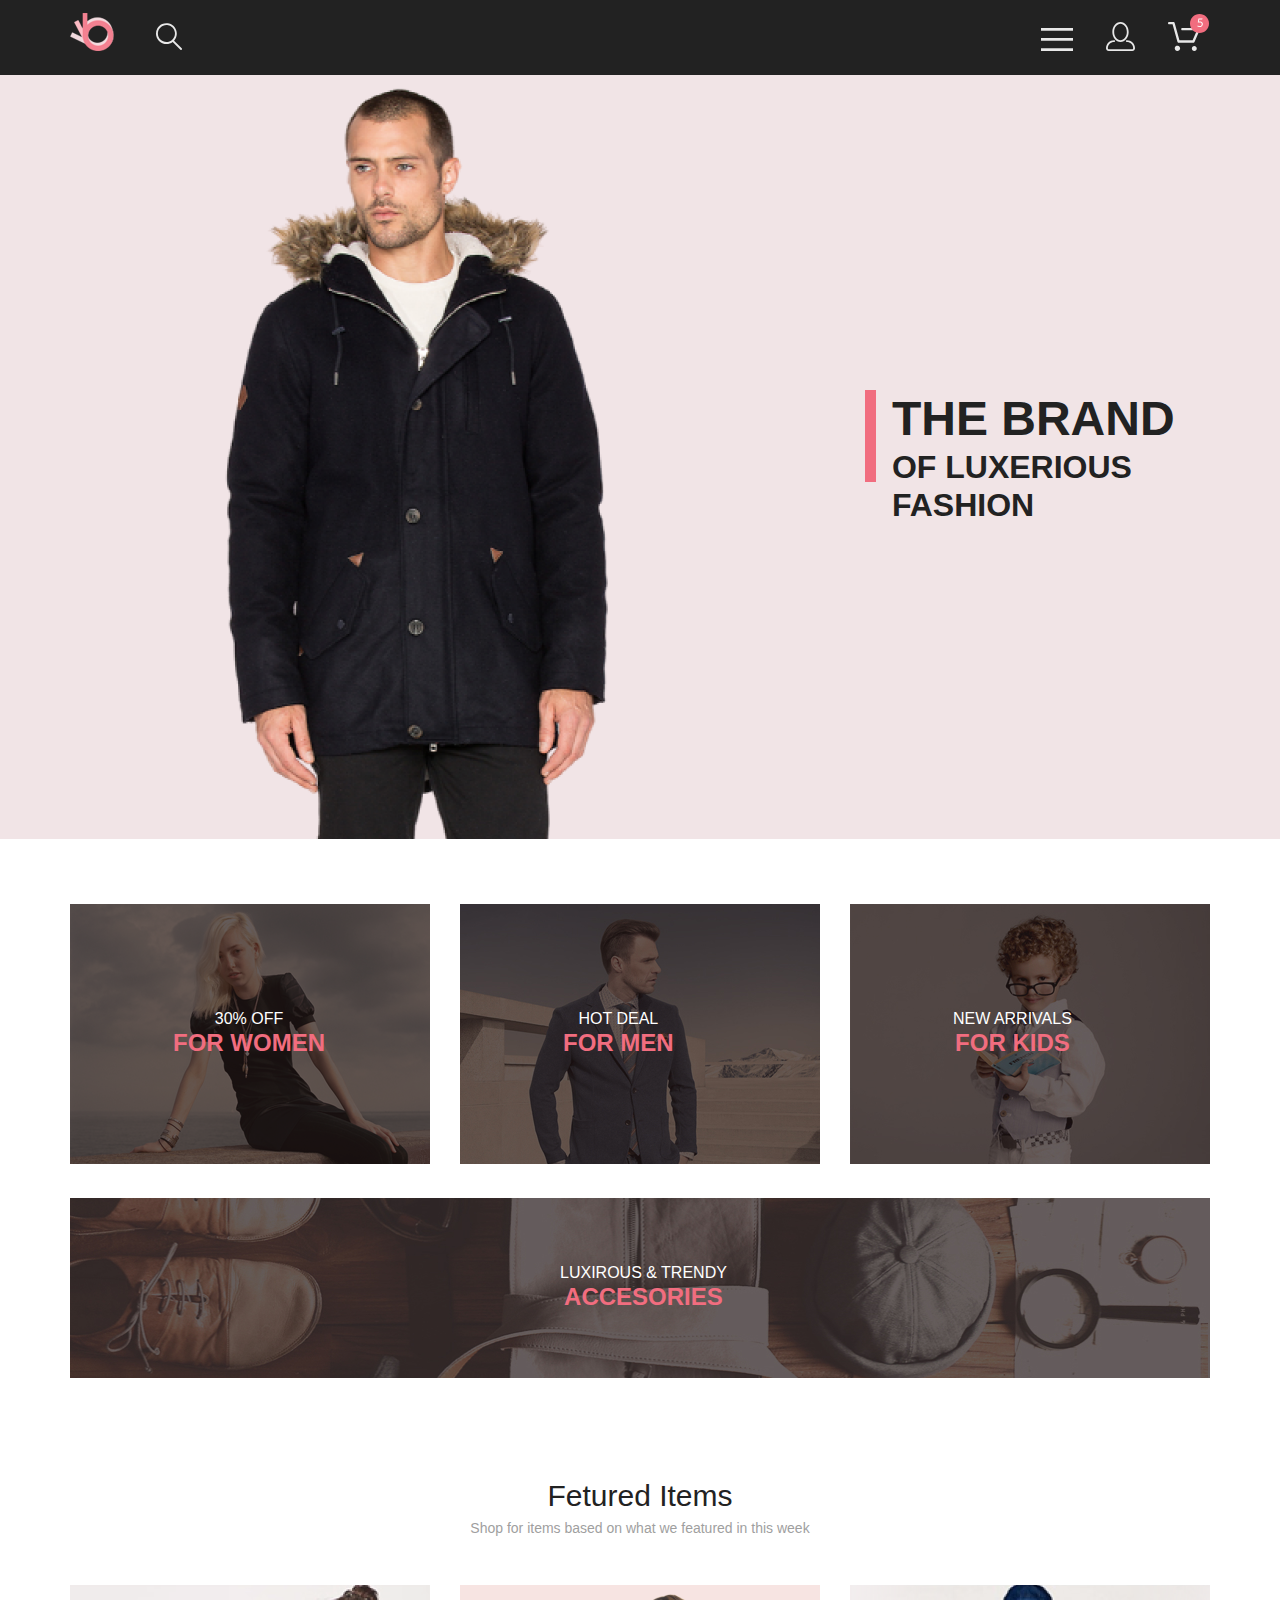
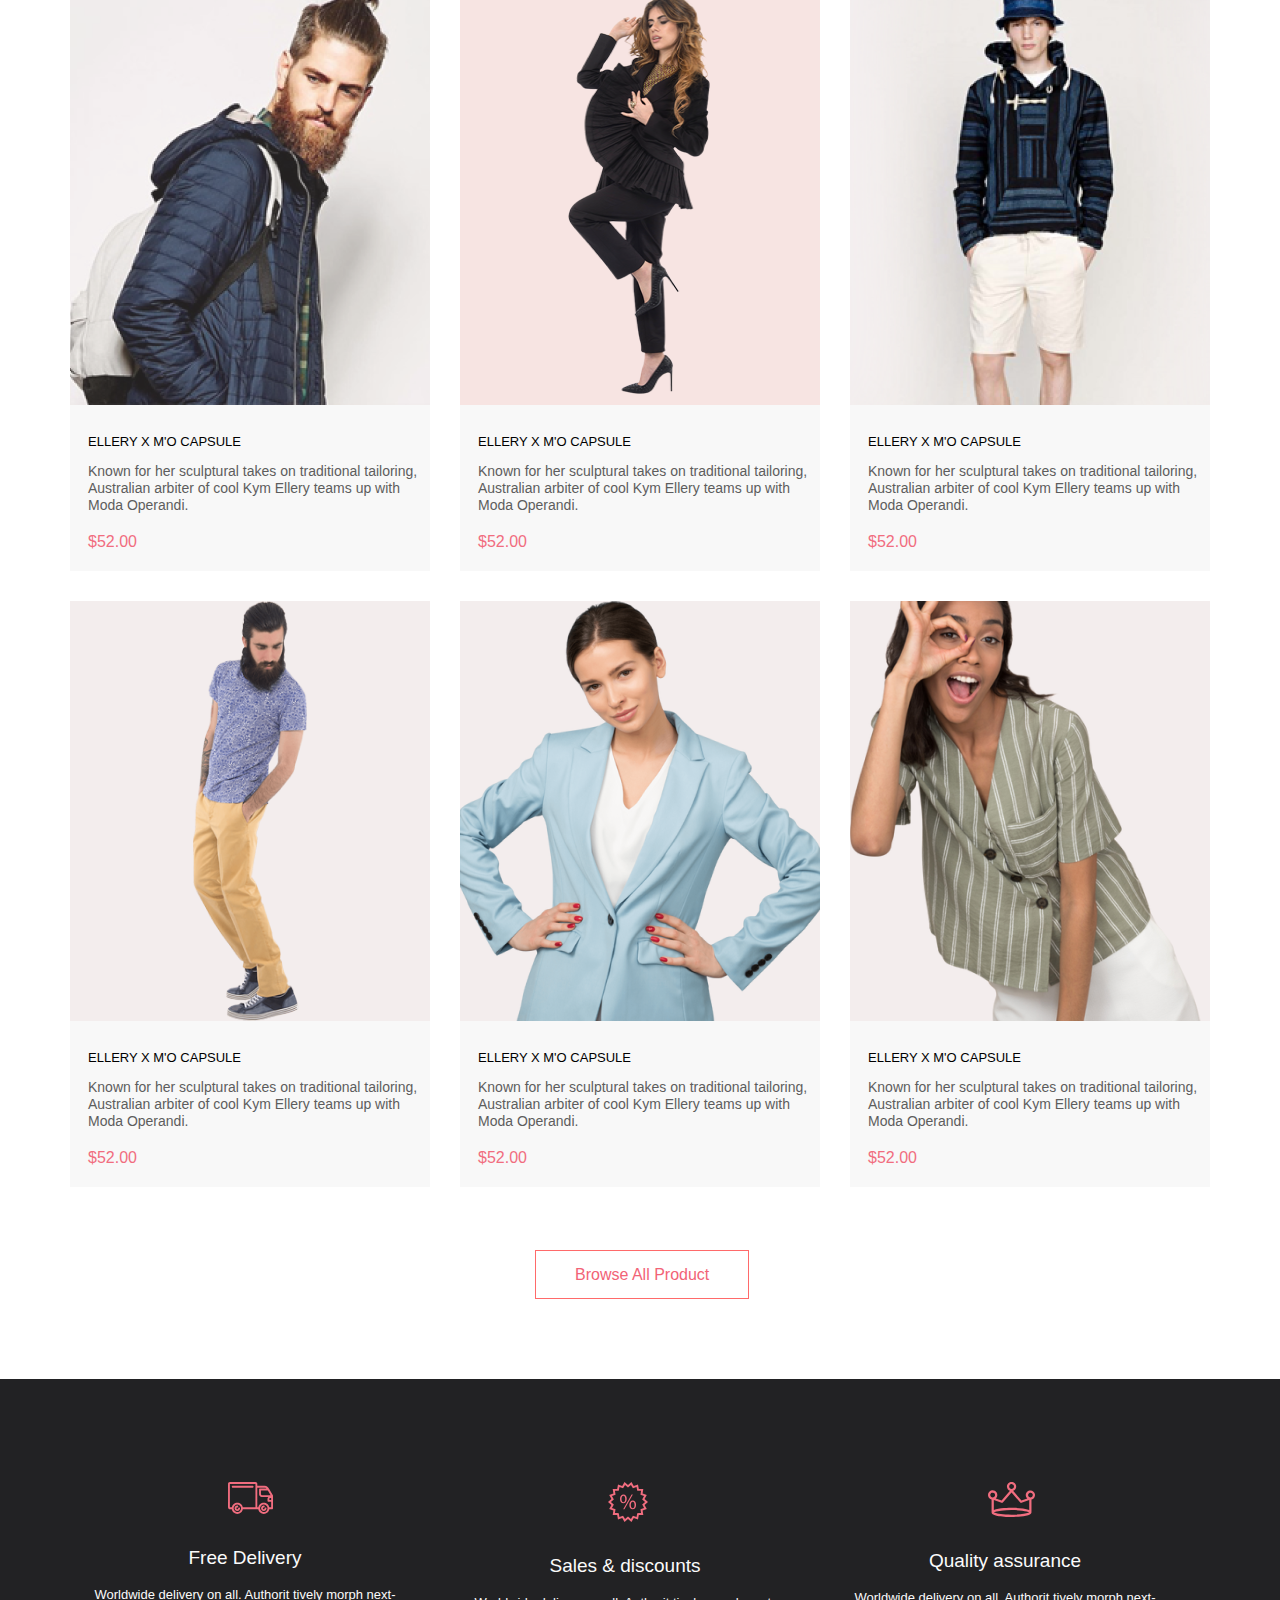
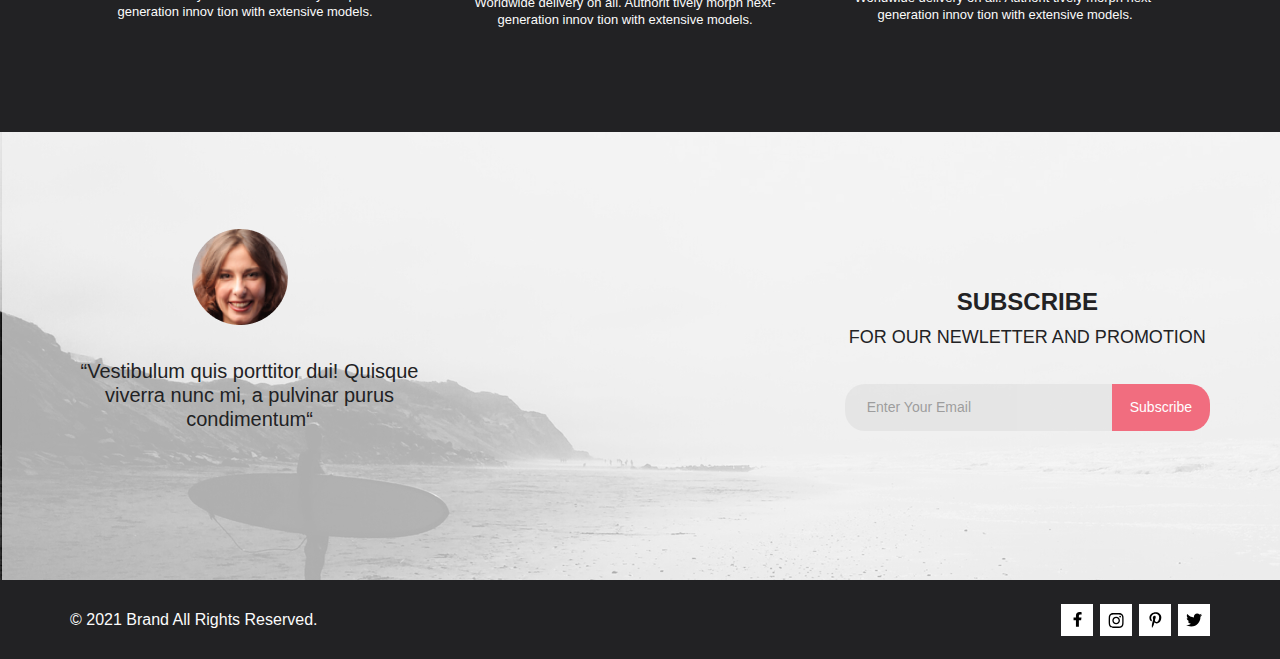
==== index.html @ 1c340387 "Корректировки наименований, новые css файлы, исправлены недочеты" ====
<!DOCTYPE html>
<html lang="en">

<head>
    <meta charset="UTF-8">
    <meta http-equiv="X-UA-Compatible" content="IE=edge">
    <meta name="viewport" content="width=device-width, initial-scale=1.0">
    <title>Document</title>
    <link rel="stylesheet" href="style/main.css">
</head>

<body>
    <div class="navbar container">
        <div class="navbar__block">
            <div class="icon">
                <a href="index.html" class="icon__link">
                    <img class="icon__img" src="images/logo.png" alt="logo"></a>
            </div>
            <div class="icon">
                <a href="index.html" class="icon__link">
                    <img class="icon__img" src="images/search.svg" alt="search"></a>
            </div>
        </div>
        <div class="navbar__block">
            <div class="icon">
                <a href="index.html" class="icon__link">
                    <img class="icon__img" src="images/menu.svg" alt="menu"></a>
            </div>
            <div class="icon">
                <a href="index.html" class="icon__link">
                    <img class="icon__img" src="images/profile.svg" alt="profile"></a>
            </div>
            <div class="icon">
                <a href="index.html" class="icon__link">
                    <img class="icon__img" src="images/basket.svg" alt="basket"></a>
            </div>
        </div>
    </div>

    <div class="top">
        <img class="top__img" src="images/man image.png" alt="man in jacket">
        <div class="top__heading">
            <div class="top__heading-strip"></div>
            <div class="top__heading-text">
                <h1 class="top__title">THE BRAND</h1>
                <h3 class="top__subtitle">OF LUXERIOUS FASHION</h3>
            </div>
        </div>
    </div>

    <div class="categories-section container">
        <div class="card-offer">
            <div class="card-offer__heading">
                <h3 class="card-offer__title">30% OFF</h3>
                <h1 class="card-offer__subtitle">FOR WOMEN</h1>
            </div>
            <img class="card-offer__img" src="images/card1.png" alt="for women">
        </div>
        <div class="card-offer">
            <div class="card-offer__heading">
                <h3 class="card-offer__title">HOT DEAL</h3>
                <h1 class="card-offer__subtitle">FOR MEN</h1>
            </div>
            <img class="card-offer__img" src="images/card2.jpg" alt="for men">
        </div>
        <div class="card-offer">
            <div class="card-offer__heading">
                <h3 class="card-offer__title">NEW ARRIVALS</h3>
                <h1 class="card-offer__subtitle">FOR KIDS</h1>
            </div>
            <img class="card-offer__img" src="images/card3.jpg" alt="for kids">
        </div>
        <div class="card-offer">
            <div class="card-offer__heading">
                <h3 class="card-offer__title">LUXIROUS & TRENDY</h3>
                <h1 class="card-offer__subtitle">ACCESORIES</h1>
            </div>
            <img class="card-offer__img" src="images/card4.jpg" alt="accesories">
        </div>
    </div>

    <div class="products-section-index container">
        <h1 class="products-section-index__header">Fetured Items</h1>
        <h3 class="products-section-index__subtitle">Shop for items based on what we featured in this week</h3>
        <div class="products-section__cards">
            <div class="card-product">
                <img class="card-product__img" src="images/product1.png" alt="man in jacket">
                <h3 class="card-product__title">ELLERY X M'O CAPSULE</h3>
                <h4 class="card-product__subtitle">Known for her sculptural takes on traditional tailoring,
                    Australian arbiter of cool Kym Ellery teams up
                    with Moda Operandi.</h4>
                <h4 class="card-product__price">$52.00</h4>
            </div>
            <div class="card-product">
                <img class="card-product__img" src="images/product2.png" alt="woman in a suit">
                <h3 class="card-product__title">ELLERY X M'O CAPSULE</h3>
                <h4 class="card-product__subtitle">Known for her sculptural takes on traditional tailoring,
                    Australian arbiter of cool Kym Ellery teams up
                    with Moda Operandi.</h4>
                <h4 class="card-product__price">$52.00</h4>
            </div>
            <div class="card-product">
                <img class="card-product__img" src="images/product3.png" alt="man in shorts">
                <h3 class="card-product__title">ELLERY X M'O CAPSULE</h3>
                <h4 class="card-product__subtitle">Known for her sculptural takes on traditional tailoring,
                    Australian arbiter of cool Kym Ellery teams up
                    with Moda Operandi.</h4>
                <h4 class="card-product__price">$52.00</h4>
            </div>
            <div class="card-product">
                <img class="card-product__img" src="images/product4.png" alt="man in pants">
                <h3 class="card-product__title">ELLERY X M'O CAPSULE</h3>
                <h4 class="card-product__subtitle">Known for her sculptural takes on traditional tailoring,
                    Australian arbiter of cool Kym Ellery teams up
                    with Moda Operandi.</h4>
                <h4 class="card-product__price">$52.00</h4>
            </div>
            <div class="card-product">
                <img class="card-product__img" src="images/product5.png" alt="woman in a jacket">
                <h3 class="card-product__title">ELLERY X M'O CAPSULE</h3>
                <h4 class="card-product__subtitle">Known for her sculptural takes on traditional tailoring,
                    Australian arbiter of cool Kym Ellery teams up
                    with Moda Operandi.</h4>
                <h4 class="card-product__price">$52.00</h4>
            </div>
            <div class="card-product">
                <img class="card-product__img" src="images/product6.png" alt="woman in t-shirt">
                <h3 class="card-product__title">ELLERY X M'O CAPSULE</h3>
                <h4 class="card-product__subtitle">Known for her sculptural takes on traditional tailoring,
                    Australian arbiter of cool Kym Ellery teams up
                    with Moda Operandi.</h4>
                <h4 class="card-product__price">$52.00</h4>
            </div>
        </div>
        <div class="products-section-index__button">
            <a class="btn" href="catalog.html">Browse All Product</a>
        </div>
    </div>

    <div class="feature-section container">
        <div class="card-feature">
            <img class="card-feature__img" src="images/truck.svg" alt="truck">
            <h2 class="card-feature__title">Free Delivery</h2>
            <h4 class="card-feature__subtitle">Worldwide delivery on all. Authorit tively morph next-generation
                innov tion with extensive models.</h4>
        </div>
        <div class="card-feature">
            <img class="card-feature__img" src="images/discount.svg" alt="discount">
            <h2 class="card-feature__title">Sales & discounts</h2>
            <h4 class="card-feature__subtitle">Worldwide delivery on all. Authorit tively morph next-generation
                innov tion with extensive models.</h4>
        </div>
        <div class="card-feature">
            <img class="card-feature__img" src="images/crown.svg" alt="crown">
            <h2 class="card-feature__title">Quality assurance</h2>
            <h4 class="card-feature__subtitle">Worldwide delivery on all. Authorit tively morph next-generation
                innov tion with extensive models.</h4>
        </div>
    </div>

    <div class="footer">
        <div class="subscribe-section container">
            <div class="quote">
                <img class="quote-img" src="images/quote.png" alt="quote">
                <h3 class="quote-heading">“Vestibulum quis porttitor dui! Quisque viverra nunc mi, a
                    pulvinar purus condimentum“</h3>
            </div>
            <div class="subscribe">
                <h2 class="subscribe__title">SUBSCRIBE</h2>
                <h4 class="subscribe__subtitle">FOR OUR NEWLETTER AND PROMOTION</h4>
                <form action="#" class="subscribe__form">
                    <label class="subscribe__input-label">
                        <input class="input" type="email" placeholder="Enter Your Email">
                    </label>
                    <button class="button-form" type="submit">Subscribe</button>
                </form>
            </div>
        </div>
        <div class="copyright container">
            <h3 class="copyright__text">© 2021 Brand All Rights Reserved.</h3>
            <div class="copyright__network">
                <div class="icon-network">
                    <a href="#" class="icon-network__link">
                        <svg class="icon-network__svg" width="11" height="16" viewBox="0 0 11 16"
                            xmlns="http://www.w3.org/2000/svg">
                            <path
                                d="M9.08836 8.28L9.50686 5.61602H6.89022V3.88729C6.89022 3.15848 7.25574 2.44806 8.42765 2.44806H9.61722V0.179975C9.61722 0.179975 8.53772 0 7.50561 0C5.35073 0 3.9422 1.27593 3.9422 3.5857V5.61602H1.54688V8.28H3.9422V14.72H6.89022V8.28H9.08836Z" />
                        </svg>
                    </a>
                </div>
                <div class="icon-network">
                    <a href="#" class="icon-network__link">
                        <svg class="icon-network__svg" width="16" height="15" viewBox="0 0 16 15"
                            xmlns="http://www.w3.org/2000/svg">
                            <path
                                d="M8.13897 3.68159C6.02383 3.68159 4.31774 5.38491 4.31774 7.49663C4.31774 9.60835 6.02383 11.3117 8.13897 11.3117C10.2541 11.3117 11.9602 9.60835 11.9602 7.49663C11.9602 5.38491 10.2541 3.68159 8.13897 3.68159ZM8.13897 9.9769C6.77211 9.9769 5.65467 8.8646 5.65467 7.49663C5.65467 6.12866 6.76878 5.01636 8.13897 5.01636C9.50915 5.01636 10.6233 6.12866 10.6233 7.49663C10.6233 8.8646 9.50583 9.9769 8.13897 9.9769V9.9769ZM13.0078 3.52554C13.0078 4.02026 12.6087 4.41538 12.1165 4.41538C11.621 4.41538 11.2252 4.01694 11.2252 3.52554C11.2252 3.03413 11.6243 2.63569 12.1165 2.63569C12.6087 2.63569 13.0078 3.03413 13.0078 3.52554ZM15.5386 4.42866C15.4821 3.23667 15.2094 2.18081 14.3347 1.31089C13.4634 0.440967 12.4058 0.168701 11.2119 0.108936C9.9814 0.039209 6.29321 0.039209 5.0627 0.108936C3.8721 0.165381 2.81453 0.437646 1.93987 1.30757C1.06522 2.17749 0.795836 3.23335 0.735973 4.42534C0.666134 5.65386 0.666134 9.33608 0.735973 10.5646C0.79251 11.7566 1.06522 12.8124 1.93987 13.6824C2.81453 14.5523 3.86878 14.8246 5.0627 14.8843C6.29321 14.9541 9.9814 14.9541 11.2119 14.8843C12.4058 14.8279 13.4634 14.5556 14.3347 13.6824C15.2061 12.8124 15.4788 11.7566 15.5386 10.5646C15.6085 9.33608 15.6085 5.65718 15.5386 4.42866V4.42866ZM13.949 11.8828C13.6895 12.5335 13.1874 13.0349 12.5322 13.2972C11.5511 13.6857 9.22314 13.596 8.13897 13.596C7.05479 13.596 4.72348 13.6824 3.74573 13.2972C3.09389 13.0382 2.59171 12.5369 2.32898 11.8828C1.93987 10.9033 2.02967 8.57905 2.02967 7.49663C2.02967 6.41421 1.9432 4.08667 2.32898 3.1105C2.58838 2.45972 3.09056 1.95835 3.74573 1.69604C4.7268 1.30757 7.05479 1.39722 8.13897 1.39722C9.22314 1.39722 11.5545 1.31089 12.5322 1.69604C13.184 1.95503 13.6862 2.4564 13.949 3.1105C14.3381 4.08999 14.2483 6.41421 14.2483 7.49663C14.2483 8.57905 14.3381 10.9066 13.949 11.8828Z" />
                        </svg>
                    </a>
                </div>
                <div class="icon-network">
                    <a href="#" class="icon-network__link">
                        <svg class="icon-network__svg" width="13" height="16" viewBox="0 0 13 16"
                            xmlns="http://www.w3.org/2000/svg">
                            <path
                                d="M6.74032 0.203125C3.55564 0.203125 0.408203 2.34063 0.408203 5.8C0.408203 8 1.63738 9.25 2.38233 9.25C2.68963 9.25 2.86655 8.3875 2.86655 8.14375C2.86655 7.85313 2.13091 7.23438 2.13091 6.025C2.13091 3.5125 4.03055 1.73125 6.4889 1.73125C8.60271 1.73125 10.1671 2.94062 10.1671 5.1625C10.1671 6.82187 9.50597 9.93437 7.36422 9.93437C6.59133 9.93437 5.93018 9.37187 5.93018 8.56563C5.93018 7.38438 6.74963 6.24062 6.74963 5.02187C6.74963 2.95312 3.835 3.32812 3.835 5.82812C3.835 6.35313 3.90018 6.93437 4.13298 7.4125C3.70463 9.26875 2.82931 12.0344 2.82931 13.9469C2.82931 14.5375 2.91311 15.1188 2.96899 15.7094C3.07452 15.8281 3.02175 15.8156 3.18316 15.7563C4.74757 13.6 4.69169 13.1781 5.3994 10.3562C5.78119 11.0875 6.76826 11.4812 7.55046 11.4812C10.8469 11.4812 12.3275 8.24688 12.3275 5.33125C12.3275 2.22813 9.66427 0.203125 6.74032 0.203125Z" />
                        </svg>
                    </a>
                </div>
                <div class="icon-network">
                    <a href="#" class="icon-network__link">
                        <svg class="icon-network__svg" width="17" height="14" viewBox="0 0 17 14"
                            xmlns="http://www.w3.org/2000/svg">
                            <path
                                d="M14.417 3.74052C14.427 3.88264 14.427 4.0248 14.427 4.16692C14.427 8.50192 11.1498 13.4969 5.15986 13.4969C3.31448 13.4969 1.60022 12.9588 0.158203 12.0248C0.420396 12.0552 0.67247 12.0654 0.944752 12.0654C2.46741 12.0654 3.8691 11.5476 4.98843 10.6644C3.5565 10.6339 2.3565 9.68977 1.94305 8.39027C2.14475 8.4207 2.34642 8.44102 2.5582 8.44102C2.85063 8.44102 3.14308 8.40039 3.41533 8.32936C1.92291 8.02477 0.803551 6.70498 0.803551 5.11108V5.07048C1.23715 5.31414 1.74139 5.46642 2.2758 5.4867C1.39849 4.89786 0.823727 3.8928 0.823727 2.75573C0.823727 2.14661 0.985041 1.58823 1.26741 1.10092C2.87077 3.09077 5.28086 4.39023 7.98334 4.53239C7.93293 4.28873 7.90266 4.03495 7.90266 3.78114C7.90266 1.97402 9.35477 0.501953 11.1598 0.501953C12.0976 0.501953 12.9446 0.897891 13.5396 1.53748C14.2757 1.39536 14.9816 1.12123 15.6068 0.745609C15.3648 1.50705 14.8505 2.14664 14.1749 2.5527C14.8304 2.48167 15.4657 2.29889 16.0505 2.04511C15.6069 2.69483 15.0522 3.27348 14.417 3.74052Z" />
                        </svg>
                    </a>
                </div>
            </div>
        </div>
    </div>
</body>

</html>
---- style/main.css ----
@import url(navbar.css);
@import url(top.css);
@import url(breadcrumb.css);
@import url(slider.css);
@import url(benefits.css);
@import url(categories-section.css);
@import url(products-section.css);
@import url(products-section__cards.css);
@import url(sort);
@import url(btn.css);
@import url(feature-section.css);
@import url(footer.css);

* {
    margin: 0;
    padding: 0;
}


@import url('https://fonts.googleapis.com/css2?family=Lato:ital,wght@0,100;0,300;0,400;600,700;800,900;1,100&display=swap');

body {
    font-family: 'Lato', sans-serif;
}

.container {
    padding: 0 calc(50% - 71.25rem / 2);
}
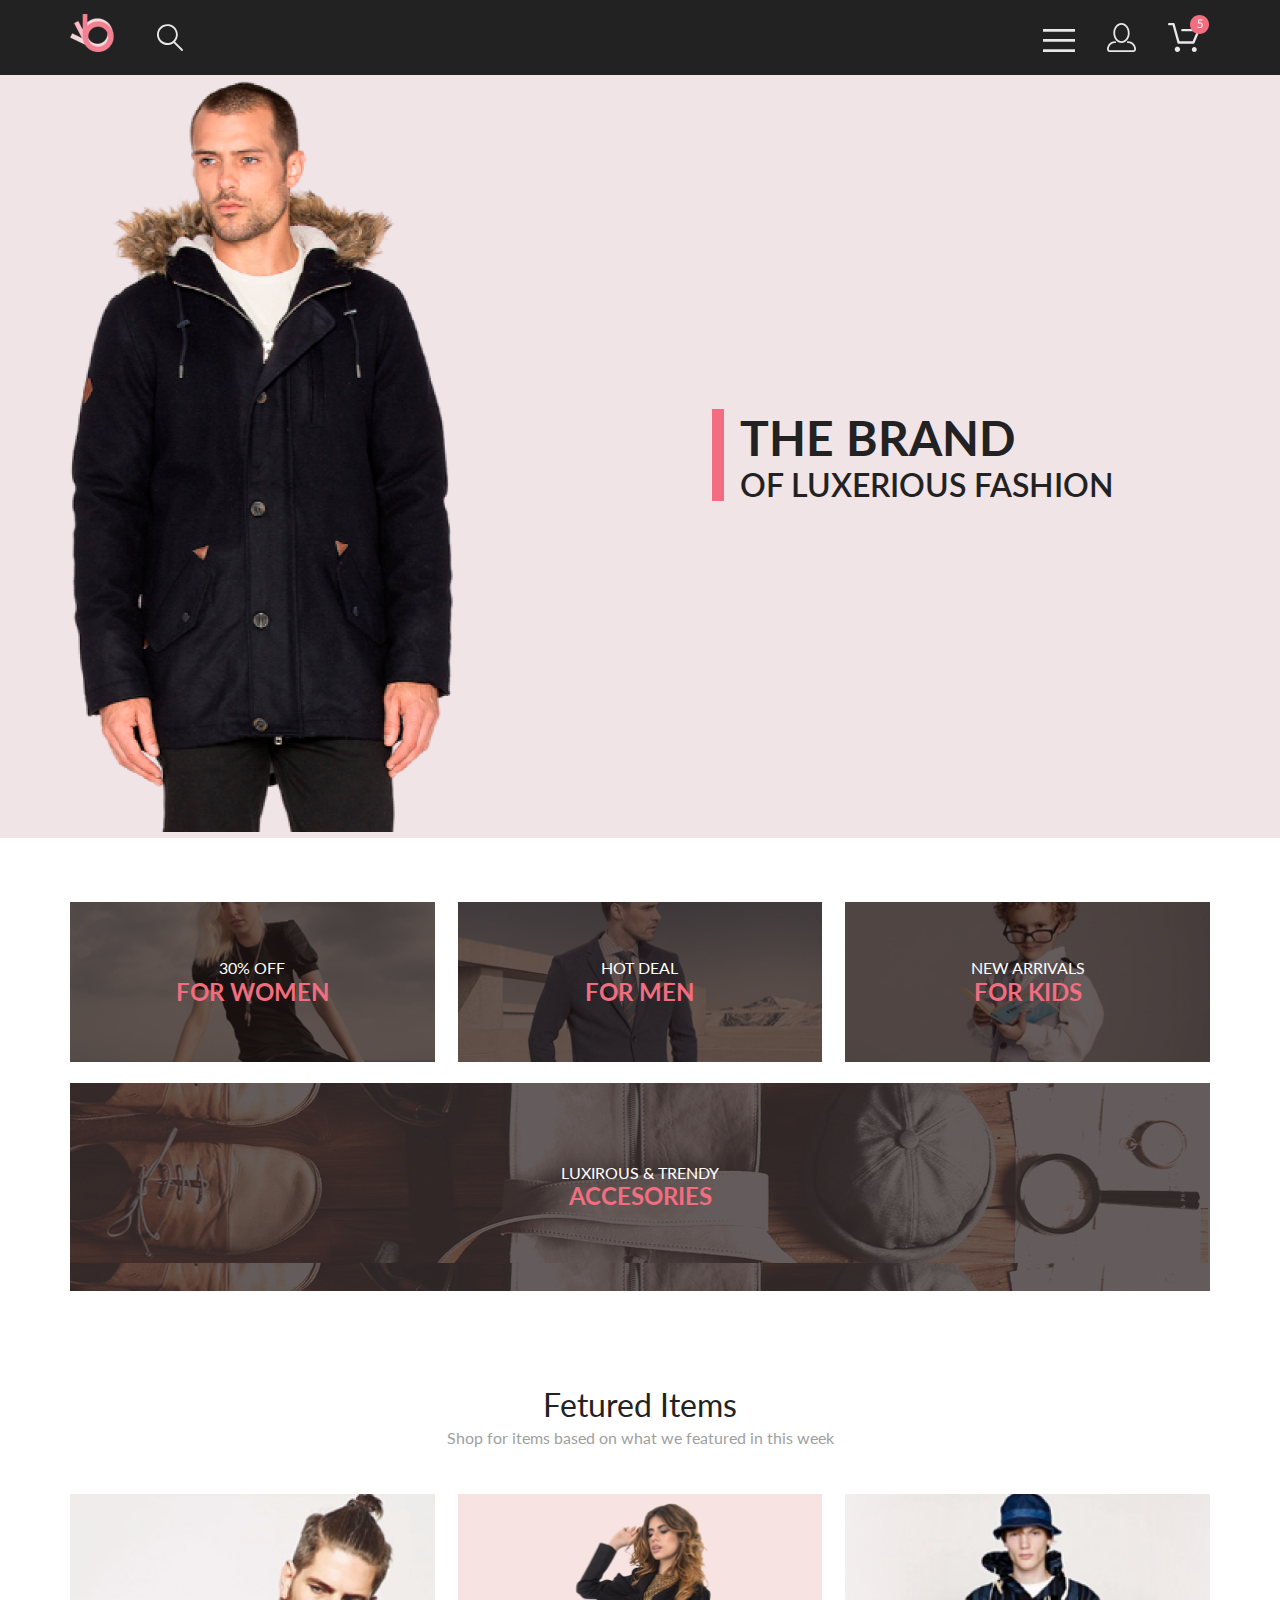
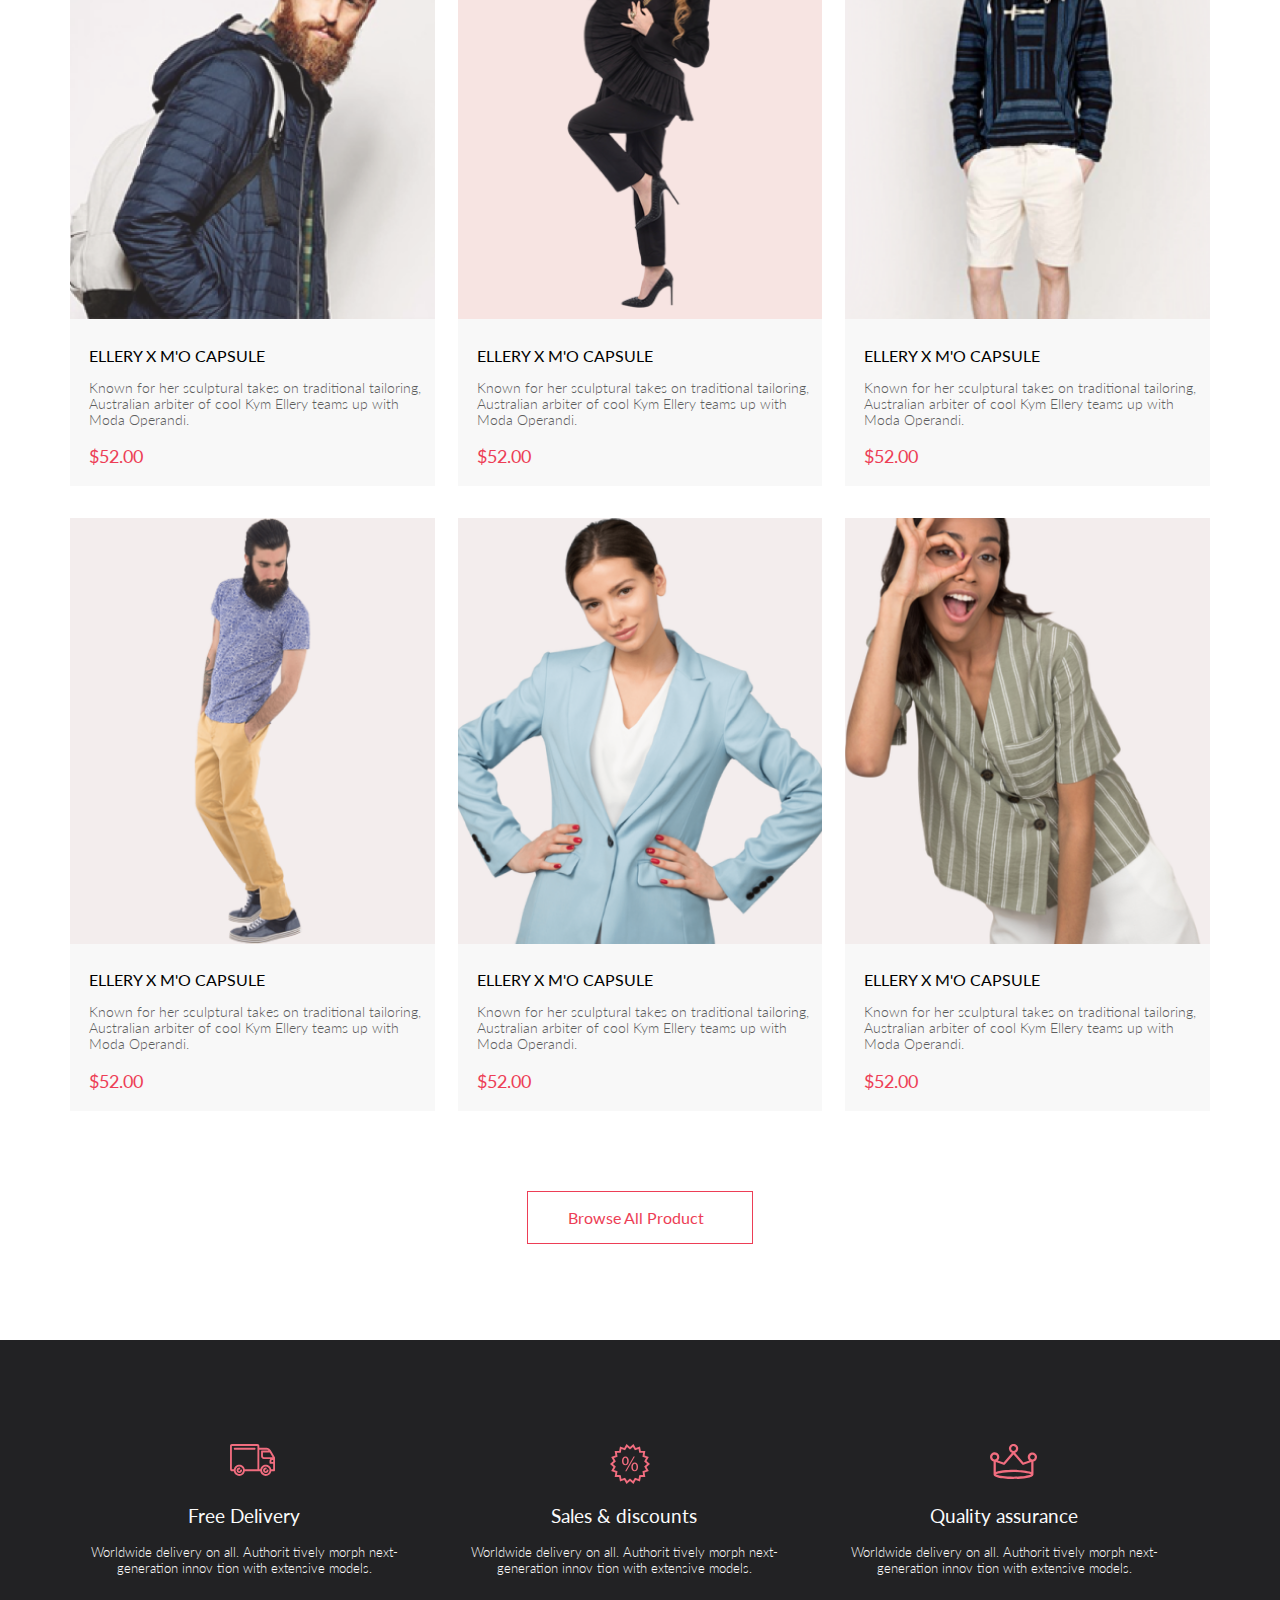
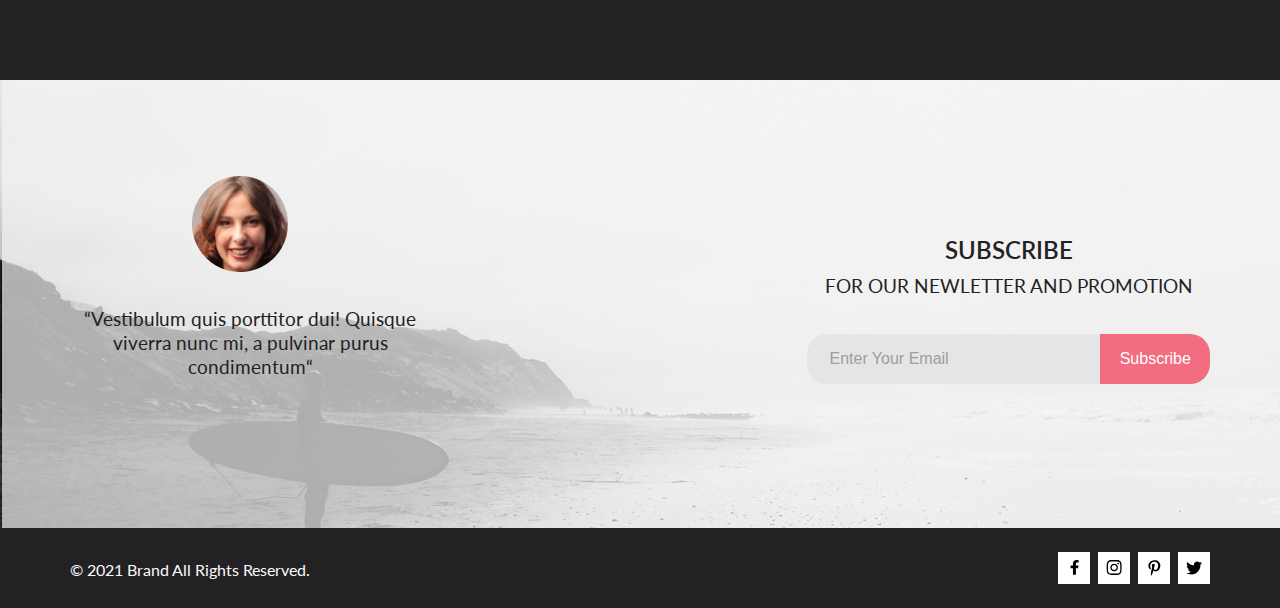
==== commit 3e97dfc9: "редактирование файлов и использование возможностей scss" ====
--- a/index.html
+++ b/index.html
@@ -31,13 +31,13 @@
                     <img class="icon__img" src="images/profile.svg" alt="profile"></a>
             </div>
             <div class="icon">
-                <a href="index.html" class="icon__link">
+                <a href="cart.html" class="icon__link">
                     <img class="icon__img" src="images/basket.svg" alt="basket"></a>
             </div>
         </div>
     </div>
 
-    <div class="top">
+    <div class="top container">
         <img class="top__img" src="images/man image.png" alt="man in jacket">
         <div class="top__heading">
             <div class="top__heading-strip"></div>
@@ -54,104 +54,129 @@
                 <h3 class="card-offer__title">30% OFF</h3>
                 <h1 class="card-offer__subtitle">FOR WOMEN</h1>
             </div>
-            <img class="card-offer__img" src="images/card1.png" alt="for women">
         </div>
         <div class="card-offer">
             <div class="card-offer__heading">
                 <h3 class="card-offer__title">HOT DEAL</h3>
                 <h1 class="card-offer__subtitle">FOR MEN</h1>
             </div>
-            <img class="card-offer__img" src="images/card2.jpg" alt="for men">
         </div>
         <div class="card-offer">
             <div class="card-offer__heading">
                 <h3 class="card-offer__title">NEW ARRIVALS</h3>
                 <h1 class="card-offer__subtitle">FOR KIDS</h1>
             </div>
-            <img class="card-offer__img" src="images/card3.jpg" alt="for kids">
-        </div>
-        <div class="card-offer">
+        </div>
+        <div class="card-offer_long">
             <div class="card-offer__heading">
                 <h3 class="card-offer__title">LUXIROUS & TRENDY</h3>
                 <h1 class="card-offer__subtitle">ACCESORIES</h1>
             </div>
-            <img class="card-offer__img" src="images/card4.jpg" alt="accesories">
-        </div>
-    </div>
-
-    <div class="products-section-index container">
-        <h1 class="products-section-index__header">Fetured Items</h1>
-        <h3 class="products-section-index__subtitle">Shop for items based on what we featured in this week</h3>
+        </div>
+    </div>
+
+    <div class="products-section container">
+        <h1 class="products-section__header">Fetured Items</h1>
+        <h3 class="products-section__subtitle">Shop for items based on what we featured in this week</h3>
         <div class="products-section__cards">
             <div class="card-product">
-                <img class="card-product__img" src="images/product1.png" alt="man in jacket">
-                <h3 class="card-product__title">ELLERY X M'O CAPSULE</h3>
-                <h4 class="card-product__subtitle">Known for her sculptural takes on traditional tailoring,
-                    Australian arbiter of cool Kym Ellery teams up
-                    with Moda Operandi.</h4>
-                <h4 class="card-product__price">$52.00</h4>
-            </div>
-            <div class="card-product">
-                <img class="card-product__img" src="images/product2.png" alt="woman in a suit">
-                <h3 class="card-product__title">ELLERY X M'O CAPSULE</h3>
-                <h4 class="card-product__subtitle">Known for her sculptural takes on traditional tailoring,
-                    Australian arbiter of cool Kym Ellery teams up
-                    with Moda Operandi.</h4>
-                <h4 class="card-product__price">$52.00</h4>
-            </div>
-            <div class="card-product">
-                <img class="card-product__img" src="images/product3.png" alt="man in shorts">
-                <h3 class="card-product__title">ELLERY X M'O CAPSULE</h3>
-                <h4 class="card-product__subtitle">Known for her sculptural takes on traditional tailoring,
-                    Australian arbiter of cool Kym Ellery teams up
-                    with Moda Operandi.</h4>
-                <h4 class="card-product__price">$52.00</h4>
-            </div>
-            <div class="card-product">
-                <img class="card-product__img" src="images/product4.png" alt="man in pants">
-                <h3 class="card-product__title">ELLERY X M'O CAPSULE</h3>
-                <h4 class="card-product__subtitle">Known for her sculptural takes on traditional tailoring,
-                    Australian arbiter of cool Kym Ellery teams up
-                    with Moda Operandi.</h4>
-                <h4 class="card-product__price">$52.00</h4>
-            </div>
-            <div class="card-product">
-                <img class="card-product__img" src="images/product5.png" alt="woman in a jacket">
-                <h3 class="card-product__title">ELLERY X M'O CAPSULE</h3>
-                <h4 class="card-product__subtitle">Known for her sculptural takes on traditional tailoring,
-                    Australian arbiter of cool Kym Ellery teams up
-                    with Moda Operandi.</h4>
-                <h4 class="card-product__price">$52.00</h4>
-            </div>
-            <div class="card-product">
-                <img class="card-product__img" src="images/product6.png" alt="woman in t-shirt">
-                <h3 class="card-product__title">ELLERY X M'O CAPSULE</h3>
-                <h4 class="card-product__subtitle">Known for her sculptural takes on traditional tailoring,
-                    Australian arbiter of cool Kym Ellery teams up
-                    with Moda Operandi.</h4>
-                <h4 class="card-product__price">$52.00</h4>
-            </div>
-        </div>
-        <div class="products-section-index__button">
-            <a class="btn" href="catalog.html">Browse All Product</a>
-        </div>
+                <a class="card-product__link" href="product.html">
+                    <img class="card-product__img" src="images/product1.png" alt="man in jacket">
+                </a>
+                <h3 class="card-product__title">ELLERY X M'O CAPSULE</h3>
+                <h4 class="card-product__subtitle">Known for her sculptural takes on traditional tailoring,
+                    Australian arbiter of cool Kym Ellery teams up
+                    with Moda Operandi.</h4>
+                <h4 class="card-product__price">$52.00</h4>
+            </div>
+            <div class="card-product">
+                <a class="card-product__link" href="product.html">
+                    <img class="card-product__img" src="images/product2.png" alt="woman in a suit">
+                </a>
+                <h3 class="card-product__title">ELLERY X M'O CAPSULE</h3>
+                <h4 class="card-product__subtitle">Known for her sculptural takes on traditional tailoring,
+                    Australian arbiter of cool Kym Ellery teams up
+                    with Moda Operandi.</h4>
+                <h4 class="card-product__price">$52.00</h4>
+            </div>
+            <div class="card-product">
+                <a class="card-product__link" href="product.html">
+                    <img class="card-product__img" src="images/product3.png" alt="man in shorts">
+                </a>
+                <h3 class="card-product__title">ELLERY X M'O CAPSULE</h3>
+                <h4 class="card-product__subtitle">Known for her sculptural takes on traditional tailoring,
+                    Australian arbiter of cool Kym Ellery teams up
+                    with Moda Operandi.</h4>
+                <h4 class="card-product__price">$52.00</h4>
+            </div>
+            <div class="card-product">
+                <a class="card-product__link" href="product.html">
+                    <img class="card-product__img" src="images/product4.png" alt="man in pants">
+                </a>
+                <h3 class="card-product__title">ELLERY X M'O CAPSULE</h3>
+                <h4 class="card-product__subtitle">Known for her sculptural takes on traditional tailoring,
+                    Australian arbiter of cool Kym Ellery teams up
+                    with Moda Operandi.</h4>
+                <h4 class="card-product__price">$52.00</h4>
+            </div>
+            <div class="card-product">
+                <a class="card-product__link" href="product.html">
+                    <img class="card-product__img" src="images/product5.png" alt="woman in a jacket">
+                </a>
+                <h3 class="card-product__title">ELLERY X M'O CAPSULE</h3>
+                <h4 class="card-product__subtitle">Known for her sculptural takes on traditional tailoring,
+                    Australian arbiter of cool Kym Ellery teams up
+                    with Moda Operandi.</h4>
+                <h4 class="card-product__price">$52.00</h4>
+            </div>
+            <div class="card-product">
+                <a class="card-product__link" href="product.html">
+                    <img class="card-product__img" src="images/product6.png" alt="woman in t-shirt">
+                </a>
+                <h3 class="card-product__title">ELLERY X M'O CAPSULE</h3>
+                <h4 class="card-product__subtitle">Known for her sculptural takes on traditional tailoring,
+                    Australian arbiter of cool Kym Ellery teams up
+                    with Moda Operandi.</h4>
+                <h4 class="card-product__price">$52.00</h4>
+            </div>
+        </div>
+        <a class="btn products-section__button" href="catalog.html">Browse All Product</a>
     </div>
 
     <div class="feature-section container">
         <div class="card-feature">
-            <img class="card-feature__img" src="images/truck.svg" alt="truck">
+            <div class="card-feature__img">
+                <svg class="card-feature__img-svg" width="46" height="32" viewBox="0 0 46 32"
+                    xmlns="http://www.w3.org/2000/svg">
+                    <path
+                        d="M30.2873 27.2429H14.8103C14.6031 28.5509 13.936 29.742 12.929 30.6021C11.922 31.4621 10.6411 31.9346 9.31682 31.9346C7.99252 31.9346 6.71166 31.4621 5.70464 30.6021C4.69762 29.742 4.03052 28.5509 3.82332 27.2429H1.88631C1.39149 27.2397 0.918139 27.0404 0.570025 26.6887C0.221911 26.337 0.0274507 25.8618 0.0293142 25.3669V1.87695C0.0271852 1.38195 0.221516 0.906335 0.569658 0.554443C0.917801 0.202551 1.39131 0.00317363 1.88631 0H27.4373C27.9322 0.00317353 28.4056 0.202522 28.7536 0.554443C29.1016 0.906364 29.2957 1.38204 29.2933 1.87695V3.78198H36.4143C36.4947 3.78164 36.5747 3.79208 36.6523 3.81299C38.9523 4.01299 40.1093 5.2129 41.3293 7.2749L44.8883 13.3689C44.9732 13.5136 45.018 13.6782 45.0183 13.8459V26.304C45.0194 26.5515 44.9221 26.7892 44.7479 26.9651C44.5737 27.141 44.3369 27.2406 44.0893 27.2419H41.2753C41.0681 28.5499 40.401 29.741 39.394 30.6011C38.387 31.4611 37.1061 31.9336 35.7818 31.9336C34.4575 31.9336 33.1767 31.4611 32.1696 30.6011C31.1626 29.741 30.4955 28.5499 30.2883 27.2419L30.2873 27.2429ZM32.0653 26.304C32.0732 27.0369 32.2977 27.7511 32.7107 28.3567C33.1236 28.9623 33.7065 29.4322 34.3859 29.7073C35.0653 29.9824 35.811 30.0503 36.5289 29.9026C37.2469 29.7548 37.9051 29.398 38.4207 28.877C38.9363 28.3559 39.2862 27.6941 39.4265 26.9746C39.5667 26.2551 39.491 25.5103 39.2088 24.8337C38.9267 24.1572 38.4507 23.5794 37.8408 23.1729C37.2309 22.7663 36.5143 22.5491 35.7813 22.5488C34.791 22.5552 33.8436 22.9543 33.1469 23.6582C32.4503 24.3621 32.0613 25.3136 32.0653 26.304ZM5.60134 26.304C5.60923 27.0369 5.83376 27.7511 6.24669 28.3567C6.65962 28.9623 7.2425 29.4322 7.92192 29.7073C8.60135 29.9824 9.34697 30.0503 10.0649 29.9026C10.7829 29.7548 11.4411 29.398 11.9567 28.877C12.4723 28.3559 12.8222 27.6941 12.9625 26.9746C13.1027 26.2551 13.027 25.5103 12.7448 24.8337C12.4627 24.1572 11.9867 23.5794 11.3768 23.1729C10.7669 22.7663 10.0503 22.5491 9.31731 22.5488C8.32679 22.5549 7.37915 22.9537 6.6823 23.6577C5.98545 24.3617 5.59634 25.3134 5.60033 26.304H5.60134ZM41.2733 25.366H43.1593V19.7478H40.4233C40.3007 19.7473 40.1794 19.7227 40.0664 19.6753C39.9533 19.6279 39.8507 19.5585 39.7644 19.4714C39.6781 19.3843 39.6099 19.281 39.5635 19.1675C39.5172 19.054 39.4937 18.9324 39.4943 18.8098V16.9629C39.494 16.2423 39.7696 15.5488 40.2643 15.0249H33.8853C33.8081 15.0248 33.7312 15.015 33.6563 14.9958C32.9516 14.933 32.2961 14.6081 31.8194 14.0852C31.3428 13.5623 31.0798 12.8794 31.0823 12.1719V7.47192C31.0817 7.34927 31.1052 7.22758 31.1515 7.11401C31.1978 7.00044 31.2661 6.89725 31.3523 6.81006C31.4386 6.72286 31.5412 6.6535 31.6543 6.60596C31.7674 6.55841 31.8887 6.53361 32.0113 6.53296H38.4943C38.15 6.21428 37.7426 5.97123 37.2986 5.81982C36.8545 5.66842 36.3836 5.61187 35.9163 5.65381H29.2933V25.3618H30.2873C30.4945 24.0538 31.1616 22.8627 32.1687 22.0027C33.1757 21.1426 34.4565 20.6702 35.7808 20.6702C37.1051 20.6702 38.386 21.1426 39.393 22.0027C40.4 22.8627 41.0671 24.0538 41.2743 25.3618L41.2733 25.366ZM14.8093 25.366H27.4363V1.87598H1.88631V25.366H3.82332C4.03052 24.058 4.69762 22.8666 5.70464 22.0066C6.71166 21.1465 7.99252 20.6741 9.31682 20.6741C10.6411 20.6741 11.922 21.1465 12.929 22.0066C13.936 22.8666 14.6031 24.058 14.8103 25.366H14.8093ZM41.3513 16.9658V17.875H43.1593V16.0278H42.2803C42.0335 16.0294 41.7973 16.1288 41.6234 16.304C41.4495 16.4792 41.352 16.716 41.3523 16.9629L41.3513 16.9658ZM32.9383 12.1738C32.9372 12.4263 33.0363 12.6691 33.2139 12.8486C33.3914 13.0282 33.6328 13.13 33.8853 13.1318C33.9492 13.1316 34.0129 13.1384 34.0753 13.1519H42.6003L39.8343 8.41602H32.9343L32.9383 12.1738ZM33.0313 26.3059C33.0284 25.5734 33.3162 24.8695 33.8316 24.3489C34.3469 23.8283 35.0478 23.5333 35.7803 23.5288C36.0291 23.5288 36.2677 23.6278 36.4436 23.8037C36.6195 23.9796 36.7183 24.218 36.7183 24.4668C36.7183 24.7156 36.6195 24.9542 36.4436 25.1301C36.2677 25.306 36.0291 25.4048 35.7803 25.4048C35.602 25.4032 35.4272 25.4548 35.2782 25.5527C35.1291 25.6507 35.0125 25.7905 34.9432 25.9548C34.8738 26.1191 34.8548 26.3005 34.8887 26.4756C34.9225 26.6507 35.0076 26.8118 35.1331 26.9385C35.2586 27.0651 35.419 27.1516 35.5938 27.187C35.7686 27.2224 35.9499 27.2051 36.1149 27.1372C36.2798 27.0693 36.4208 26.9538 36.5201 26.8057C36.6193 26.6575 36.6723 26.4833 36.6723 26.3049C36.6723 26.0587 36.7701 25.8226 36.9443 25.6484C37.1184 25.4743 37.3546 25.3765 37.6008 25.3765C37.8471 25.3765 38.0832 25.4743 38.2574 25.6484C38.4315 25.8226 38.5293 26.0587 38.5293 26.3049C38.5293 27.0343 38.2396 27.7338 37.7239 28.2495C37.2081 28.7652 36.5087 29.0549 35.7793 29.0549C35.05 29.0549 34.3505 28.7652 33.8348 28.2495C33.319 27.7338 33.0293 27.0343 33.0293 26.3049L33.0313 26.3059ZM6.56731 26.3059C6.56438 25.5734 6.8522 24.8695 7.36757 24.3489C7.88294 23.8283 8.58378 23.5333 9.31633 23.5288C9.5651 23.5288 9.80369 23.6278 9.9796 23.8037C10.1555 23.9796 10.2543 24.218 10.2543 24.4668C10.2543 24.7156 10.1555 24.9542 9.9796 25.1301C9.80369 25.306 9.5651 25.4048 9.31633 25.4048C9.138 25.4032 8.96319 25.4548 8.81413 25.5527C8.66508 25.6507 8.54849 25.7905 8.47914 25.9548C8.4098 26.1191 8.39082 26.3005 8.42464 26.4756C8.45846 26.6507 8.54354 26.8118 8.66908 26.9385C8.79463 27.0651 8.95498 27.1516 9.12978 27.187C9.30458 27.2224 9.48595 27.2051 9.65087 27.1372C9.81579 27.0693 9.95683 26.9538 10.0561 26.8057C10.1553 26.6575 10.2083 26.4833 10.2083 26.3049C10.2083 26.0587 10.3061 25.8226 10.4803 25.6484C10.6544 25.4743 10.8906 25.3765 11.1368 25.3765C11.3831 25.3765 11.6193 25.4743 11.7934 25.6484C11.9675 25.8226 12.0653 26.0587 12.0653 26.3049C12.0653 27.0343 11.7756 27.7338 11.2599 28.2495C10.7441 28.7652 10.0447 29.0549 9.31532 29.0549C8.58598 29.0549 7.8865 28.7652 7.37078 28.2495C6.85505 27.7338 6.56532 27.0343 6.56532 26.3049L6.56731 26.3059ZM4.70934 5.65991C4.46056 5.65991 4.22198 5.56116 4.04607 5.38525C3.87016 5.20934 3.77132 4.9707 3.77132 4.72192C3.77132 4.47315 3.87016 4.2345 4.04607 4.05859C4.22198 3.88268 4.46056 3.78394 4.70934 3.78394H24.6093C24.8581 3.78394 25.0967 3.88268 25.2726 4.05859C25.4485 4.2345 25.5473 4.47315 25.5473 4.72192C25.5473 4.9707 25.4485 5.20934 25.2726 5.38525C25.0967 5.56116 24.8581 5.65991 24.6093 5.65991H4.70934Z" />
+                </svg>
+            </div>
             <h2 class="card-feature__title">Free Delivery</h2>
             <h4 class="card-feature__subtitle">Worldwide delivery on all. Authorit tively morph next-generation
                 innov tion with extensive models.</h4>
         </div>
         <div class="card-feature">
-            <img class="card-feature__img" src="images/discount.svg" alt="discount">
+            <div class="card-feature__img">
+                <svg class="card-feature__img-svg" width="40" height="40" viewBox="0 0 40 40"
+                    xmlns="http://www.w3.org/2000/svg">
+                    <path
+                        d="M19.994 37.0239L16.523 39.9238L14.235 36.0039L9.995 37.5159L9.17297 33.0359L4.67999 32.991L5.41199 28.491L1.20398 26.8909L3.414 22.925L0 19.96L3.41199 16.9929L1.20203 13.0278L5.41101 11.428L4.67798 6.93286L9.172 6.88892L9.99402 2.40894L14.234 3.91992L16.522 0L19.993 2.8999L23.464 0L25.753 3.9209L29.993 2.40894L30.814 6.88989L35.308 6.93481L34.576 11.4299L38.784 13.03L36.574 16.9958L39.986 19.9609L36.574 22.928L38.783 26.894L34.574 28.4939L35.307 32.988L30.812 33.033L29.991 37.5139L25.753 36.0029L23.464 39.9229L19.994 37.0239ZM21.2 35.541L22.961 37.012L24.122 35.022L24.914 33.666L26.382 34.189L28.533 34.957L28.95 32.6838L29.235 31.1289L30.796 31.113L33.078 31.092L32.706 28.8098L32.452 27.25L33.911 26.696L36.045 25.8828L34.925 23.873L34.159 22.498L35.342 21.4709L37.076 19.9609L35.343 18.4609L34.16 17.4319L34.926 16.0559L36.047 14.0449L33.913 13.2339L32.454 12.6809L32.709 11.1208L33.081 8.83984L30.799 8.81689L29.239 8.80103L28.954 7.24683L28.538 4.97388L26.386 5.74097L24.918 6.26392L24.125 4.90698L22.963 2.91699L21.201 4.38794L19.996 5.39282L18.791 4.38794L17.03 2.91699L15.869 4.90601L15.077 6.26294L13.608 5.73999L11.458 4.97192L11.04 7.24585L10.755 8.80005L9.19501 8.81592L6.914 8.83789L7.28601 11.1199L7.53998 12.678L6.08099 13.2329L3.94598 14.0439L5.06702 16.0549L5.83301 17.4299L4.65002 18.459L2.91602 19.967L4.64899 21.4739L5.83197 22.5029L5.06598 23.8779L3.94501 25.8879L6.078 26.698L7.53802 27.2529L7.28302 28.812L6.91199 31.0959L9.19299 31.1189L10.753 31.135L11.038 32.6899L11.455 34.9619L13.607 34.1948L15.076 33.6719L15.868 35.0288L17.03 37.019L18.791 35.5479L19.996 34.543L21.2 35.541ZM21.318 23.02C21.318 20.093 22.883 18.4648 24.777 18.4648C26.783 18.4648 28.077 20.0279 28.077 22.7949C28.077 25.8539 26.492 27.3718 24.662 27.3718C22.883 27.3718 21.338 25.922 21.318 23.02ZM22.839 22.9319C22.816 24.7829 23.521 26.1899 24.711 26.1899C25.988 26.1899 26.561 24.8049 26.561 22.8899C26.561 21.1249 26.054 19.6528 24.711 19.6528C23.5 19.6488 22.839 21.1029 22.839 22.9309V22.9319ZM15.194 27.332L23.609 12.613H24.842L16.427 27.332H15.194ZM11.979 16.99C11.979 14.09 13.542 12.458 15.437 12.458C17.437 12.458 18.763 14.022 18.763 16.79C18.763 19.848 17.177 21.365 15.327 21.365C13.544 21.365 12 19.915 11.979 16.991V16.99ZM13.521 16.9238C13.477 18.7748 14.162 20.1809 15.371 20.1829C16.648 20.1829 17.221 18.7988 17.221 16.8828C17.221 15.1168 16.714 13.645 15.371 13.645C14.162 13.642 13.521 15.092 13.521 16.925V16.9238Z" />
+                </svg>
+            </div>
+
             <h2 class="card-feature__title">Sales & discounts</h2>
             <h4 class="card-feature__subtitle">Worldwide delivery on all. Authorit tively morph next-generation
                 innov tion with extensive models.</h4>
         </div>
         <div class="card-feature">
-            <img class="card-feature__img" src="images/crown.svg" alt="crown">
+            <div class="card-feature__img">
+                <svg class="card-feature__img-svg" width="48" height="35" viewBox="0 0 48 35"
+                    xmlns="http://www.w3.org/2000/svg">
+                    <path
+                        d="M42.3938 8.53564C41.1774 8.52335 40.0058 8.99349 39.1351 9.84302C38.2644 10.6925 37.7655 11.8522 37.7479 13.0686C37.751 13.7086 37.892 14.3405 38.1612 14.9211C38.4304 15.5018 38.8215 16.0176 39.3079 16.4336L33.4479 18.4888L25.1089 8.80566C26.0042 8.50693 26.784 7.93646 27.3396 7.17358C27.8953 6.41071 28.1992 5.49331 28.2089 4.54956C28.1837 3.33432 27.6832 2.17743 26.8149 1.3269C25.9465 0.476377 24.7794 0 23.5639 0C22.3484 0 21.1813 0.476377 20.3129 1.3269C19.4446 2.17743 18.9441 3.33432 18.9189 4.54956C18.9285 5.48395 19.2261 6.39274 19.771 7.15186C20.316 7.91097 21.0817 8.48368 21.9639 8.79175L13.6119 18.4917L7.75396 16.4368C8.24003 16.0206 8.63074 15.5045 8.89959 14.9238C9.16843 14.3432 9.30908 13.7116 9.31194 13.0718C9.33497 12.195 9.10937 11.3296 8.6613 10.5757C8.21324 9.82172 7.56095 9.2099 6.77983 8.81104C5.99872 8.41217 5.12072 8.2424 4.24724 8.32153C3.37376 8.40067 2.54051 8.72555 1.8438 9.2583C1.14709 9.79105 0.61538 10.5101 0.310108 11.3323C0.00483695 12.1545 -0.0615238 13.0462 0.118702 13.9045C0.298928 14.7629 0.718349 15.5526 1.32854 16.1826C1.93873 16.8126 2.7148 17.2571 3.56694 17.4646V29.7556C3.5743 29.8376 3.59101 29.9184 3.61687 29.9966C3.58394 30.1233 3.56721 30.2538 3.56694 30.3848C3.56694 34.7968 21.4859 34.9268 23.5289 34.9268C25.5719 34.9268 43.4909 34.7978 43.4909 30.3848C43.4902 30.2539 43.4733 30.1234 43.4408 29.9966C43.4685 29.9189 43.4853 29.8379 43.4909 29.7556V17.4646C44.5898 17.2244 45.5595 16.5828 46.2103 15.6653C46.861 14.7478 47.1458 13.6204 47.0091 12.5039C46.8724 11.3874 46.3239 10.3621 45.471 9.62866C44.6181 8.89526 43.5223 8.50653 42.3979 8.53857L42.3938 8.53564ZM21.1749 4.55176C21.1633 4.07755 21.2934 3.61062 21.5485 3.21069C21.8036 2.81076 22.172 2.49591 22.6069 2.3064C23.0417 2.11688 23.5232 2.06132 23.9898 2.14673C24.4564 2.23214 24.887 2.45463 25.2265 2.78589C25.566 3.11715 25.7991 3.542 25.8959 4.00635C25.9928 4.4707 25.9491 4.95345 25.7703 5.39282C25.5916 5.8322 25.2859 6.20831 24.8924 6.47314C24.4988 6.73798 24.0353 6.8795 23.561 6.87964C22.9362 6.88605 22.3343 6.64481 21.8871 6.2085C21.44 5.77218 21.1838 5.17647 21.1749 4.55176ZM13.5849 20.8276C13.8019 20.9026 14.0362 20.9113 14.2581 20.8525C14.48 20.7938 14.6794 20.6701 14.8309 20.4976L23.5309 10.3977L32.2309 20.4976C32.3821 20.6702 32.5813 20.7938 32.803 20.8528C33.0248 20.9117 33.2589 20.9033 33.4759 20.8286L41.2339 18.1038V28.0408C36.3489 25.9188 25.1249 25.8406 23.5339 25.8406C21.9429 25.8406 10.7149 25.9198 5.83391 28.0408V18.1038L13.5849 20.8276ZM23.5279 32.7166C14.8279 32.7166 9.27888 31.7057 6.97087 30.8547C6.6198 30.7373 6.28407 30.578 5.97087 30.3806C6.69287 29.8596 9.03194 29.1487 12.9369 28.6487C19.9723 27.844 27.0765 27.844 34.1119 28.6487C38.0119 29.1487 40.357 29.8596 41.077 30.3806C40.7663 30.5794 40.4321 30.7388 40.082 30.8547C37.78 31.7037 32.2359 32.7166 23.5279 32.7166ZM2.28093 13.0686C2.2698 12.5945 2.40025 12.1279 2.65557 11.7283C2.91089 11.3286 3.27952 11.0139 3.71441 10.8247C4.14929 10.6355 4.63063 10.5801 5.0971 10.6658C5.56356 10.7514 5.99399 10.9743 6.3333 11.3057C6.67261 11.637 6.90543 12.0618 7.00212 12.5261C7.09882 12.9904 7.05498 13.4731 6.87615 13.9124C6.69732 14.3516 6.39159 14.7277 5.9981 14.9924C5.6046 15.2572 5.14118 15.3986 4.66692 15.3987C4.04176 15.4054 3.43941 15.1638 2.99212 14.7271C2.54482 14.2903 2.28911 13.6937 2.28093 13.0686ZM42.3938 15.3987C41.9359 15.3875 41.4914 15.2414 41.116 14.9788C40.7406 14.7162 40.451 14.3487 40.2834 13.9224C40.1158 13.496 40.0776 13.0297 40.1738 12.5818C40.2699 12.1339 40.496 11.7241 40.8238 11.4041C41.1516 11.084 41.5664 10.8677 42.0165 10.7822C42.4666 10.6968 42.9319 10.7459 43.3542 10.9236C43.7765 11.1013 44.137 11.3997 44.3906 11.7812C44.6442 12.1628 44.7796 12.6105 44.78 13.0686C44.7713 13.6935 44.5153 14.2895 44.068 14.7261C43.6208 15.1626 43.0188 15.4041 42.3938 15.3977V15.3987Z" />
+                </svg>
+            </div>
             <h2 class="card-feature__title">Quality assurance</h2>
             <h4 class="card-feature__subtitle">Worldwide delivery on all. Authorit tively morph next-generation
                 innov tion with extensive models.</h4>
@@ -161,8 +186,8 @@
     <div class="footer">
         <div class="subscribe-section container">
             <div class="quote">
-                <img class="quote-img" src="images/quote.png" alt="quote">
-                <h3 class="quote-heading">“Vestibulum quis porttitor dui! Quisque viverra nunc mi, a
+                <img class="quote__img" src="images/quote.png" alt="quote">
+                <h3 class="quote__heading">“Vestibulum quis porttitor dui! Quisque viverra nunc mi, a
                     pulvinar purus condimentum“</h3>
             </div>
             <div class="subscribe">
--- a/style/main.css
+++ b/style/main.css
@@ -1,28 +1,740 @@
-@import url(navbar.css);
-@import url(top.css);
-@import url(breadcrumb.css);
-@import url(slider.css);
-@import url(benefits.css);
-@import url(categories-section.css);
-@import url(products-section.css);
-@import url(products-section__cards.css);
-@import url(sort);
-@import url(btn.css);
-@import url(feature-section.css);
-@import url(footer.css);
-
+@import url("https://fonts.googleapis.com/css2?family=Lato:ital,wght@0,100;0,300;0,400;600,700;800,900;1,100&display=swap");
 * {
-    margin: 0;
-    padding: 0;
-}
-
-
-@import url('https://fonts.googleapis.com/css2?family=Lato:ital,wght@0,100;0,300;0,400;600,700;800,900;1,100&display=swap');
+  margin: 0;
+  padding: 0;
+}
 
 body {
-    font-family: 'Lato', sans-serif;
+  font-family: "Lato", sans-serif;
 }
 
 .container {
-    padding: 0 calc(50% - 71.25rem / 2);
-}+  padding: 0 calc(50% - 570px);
+}
+
+.navbar {
+  background-color: #222222;
+  height: 4.7rem;
+  display: flex;
+  box-sizing: border-box;
+  padding-bottom: 1.25rem !important;
+  align-items: flex-end;
+  justify-content: space-between;
+}
+.navbar__block {
+  display: flex;
+  align-items: flex-end;
+}
+.navbar__block:first-of-type > .icon {
+  margin-right: 2.6rem;
+}
+.navbar__block:last-of-type > .icon {
+  margin-left: 2rem;
+}
+
+.top {
+  background-color: #F1E4E6;
+  display: flex;
+  justify-content: space-between;
+  align-items: center;
+  height: 47.7rem;
+}
+.top__img {
+  padding: 0 0 0 calc(50% - 50rem);
+}
+.top__heading {
+  display: flex;
+}
+.top__heading {
+  padding-left: 4rem;
+  padding-right: 6rem;
+  display: flex;
+}
+.top__heading-strip {
+  height: 5.75rem;
+  width: 0.75rem;
+  background-color: #F16D7F;
+  margin-right: 1rem;
+}
+.top__heading-text {
+  flex-direction: column;
+}
+.top__title {
+  font-weight: 700;
+  font-size: 3rem;
+  line-height: 3.6rem;
+  color: #222222;
+}
+.top__subtitle {
+  font-weight: 600;
+  font-size: 2rem;
+  line-height: 2.4rem;
+  color: #222222;
+}
+
+.breadcrumb {
+  background-color: #F8F3F4;
+  height: 9.25rem;
+  display: flex;
+  justify-content: space-between;
+}
+.breadcrumb__title {
+  font-weight: 400;
+  font-size: 1.5rem;
+  padding-top: 3.7rem;
+  line-height: 1.8rem;
+  color: #F16D7F;
+}
+.breadcrumb__items {
+  list-style-type: none;
+  display: flex;
+  justify-content: space-between;
+  padding-top: 4rem;
+}
+.breadcrumb__item {
+  padding-right: 0.1rem;
+}
+.breadcrumb__item-title {
+  font-weight: 300;
+  font-size: 1rem;
+  text-decoration: none;
+  line-height: 1rem;
+  color: #636363;
+}
+
+.slider {
+  height: 48.6rem;
+  background-color: #F7F7F7;
+  display: flex;
+  align-items: center;
+  justify-content: space-between;
+  background-image: url(../images/slide-image.jpg);
+  background-repeat: no-repeat;
+  background-position: center;
+  position: relative;
+}
+
+.control__arrow-link {
+  fill: black;
+  background-color: rgba(42, 42, 42, 0.15);
+  width: 3rem;
+  height: 3rem;
+  display: flex;
+  align-items: center;
+  justify-content: center;
+}
+.control__arrow-link:hover {
+  fill: #F16D7F;
+}
+
+.benefits {
+  position: relative;
+  top: -4rem;
+}
+.benefits__info {
+  border: 1px solid #EAEAEA;
+  background-color: rgb(255, 255, 255);
+  margin-bottom: 8rem;
+  display: flex;
+  flex-direction: column;
+  align-items: center;
+}
+.benefits__info-line {
+  border: 0.1px solid #EAEAEA;
+  width: 40rem;
+  margin-top: 4rem;
+}
+
+.sort-product {
+  display: flex;
+  justify-content: center;
+  padding-bottom: 3rem;
+}
+
+.button-basket {
+  padding-bottom: 4rem;
+}
+
+.basket {
+  fill: #F16D7F;
+  padding-right: 1.4rem;
+}
+
+.categories-section {
+  margin-top: 4rem !important;
+  margin-bottom: 6rem !important;
+  display: flex;
+  flex-wrap: wrap;
+  justify-content: space-between;
+}
+
+.products-section {
+  margin-bottom: 6rem;
+}
+.products-section__cards {
+  display: flex;
+  justify-content: space-between;
+  flex-wrap: wrap;
+  margin-bottom: 3rem;
+}
+.products-section__header {
+  font-weight: 400;
+  font-size: 2rem;
+  line-height: 2.25rem;
+  color: #222222;
+  padding-bottom: 0.4rem;
+  text-align: center;
+}
+.products-section__subtitle {
+  font-weight: 400;
+  font-size: 1rem;
+  line-height: 1rem;
+  color: #9F9F9F;
+  padding-bottom: 3rem;
+  text-align: center;
+}
+.products-section__button {
+  margin: 0 auto;
+  margin-top: 3rem;
+  min-width: 9rem;
+  max-width: 9rem;
+}
+.products-section__button:hover {
+  color: #FFFFFF;
+  background-color: #F16D7F;
+}
+.products-section__pagination {
+  border: 1px solid rgb(235, 235, 235);
+  width: 17.7rem;
+  height: 2.7rem;
+  margin: 0 auto;
+}
+
+.card-product__title {
+  font-size: 1rem;
+}
+
+.card-product__subtitle {
+  font-size: 0.9rem;
+}
+
+.card-product__price {
+  font-size: 1.1rem;
+}
+
+.card-product {
+  background-color: #F8F8F8;
+  max-width: 32%;
+  margin-bottom: 2rem;
+}
+.card-product__img {
+  padding-bottom: 1.6rem;
+  width: 100%;
+}
+.card-product__title {
+  font-weight: 400;
+  line-height: 1rem;
+  color: #000000;
+  padding-bottom: 1rem;
+  padding-left: 1.2rem;
+}
+.card-product__subtitle {
+  font-weight: 300;
+  line-height: 1rem;
+  color: #5D5D5D;
+  padding-bottom: 1.2rem;
+  padding-left: 1.2rem;
+}
+.card-product__price {
+  font-weight: 400;
+  line-height: 1.2rem;
+  color: #ed3e56;
+  padding-left: 1.2rem;
+  padding-bottom: 1.25rem;
+}
+
+.sort {
+  display: flex;
+}
+.sort__filter {
+  list-style-type: none;
+  text-decoration: none;
+  margin-right: 18.5rem;
+  margin-top: 3.2rem;
+  margin-bottom: 4rem;
+  font-weight: 600;
+  font-size: 1rem;
+  line-height: 1rem;
+  color: #000000;
+}
+.sort__filter-img {
+  padding-left: 0.6rem;
+}
+.sort__dropdown {
+  display: flex;
+  justify-content: space-between;
+  padding-top: 3.2rem;
+}
+.sort__item {
+  list-style-type: none;
+  padding-right: 1.75rem;
+}
+.sort__item-img {
+  padding-left: 0.5rem;
+}
+.sort__item-title {
+  text-decoration: none;
+  font-weight: 400;
+  font-size: 1rem;
+  line-height: 1rem;
+  color: #6F6E6E;
+}
+
+.btn {
+  font-weight: 400;
+  font-size: 1rem;
+  text-decoration: none;
+  line-height: 1.2rem;
+  color: #ed3e56;
+  border: 1px solid #ed3e56;
+  padding: 1rem 2.5rem;
+  display: flex;
+  text-align: center;
+}
+
+.feature-section {
+  background-color: #222224;
+  padding-top: 6.5rem !important;
+  padding-bottom: 6.5rem !important;
+  display: flex;
+}
+
+.subscribe-section {
+  height: 28rem;
+  background-image: url(../images/subscribe.jpg);
+  background-size: cover;
+  background-repeat: no-repeat;
+  display: flex;
+  justify-content: space-between;
+}
+
+.quote {
+  width: 22.5rem;
+  margin-top: 6rem;
+}
+.quote__img {
+  padding-left: 7.6rem;
+  padding-bottom: 2rem;
+}
+.quote__heading {
+  font-weight: 400;
+  font-size: 1.2rem;
+  line-height: 1.5rem;
+  text-align: center;
+  color: #222224;
+}
+
+.subscribe {
+  padding-top: 9.4rem;
+}
+.subscribe__title {
+  font-weight: 600;
+  font-size: 1.5rem;
+  line-height: 167.2%;
+  text-align: center;
+  color: #222224;
+}
+.subscribe__subtitle {
+  font-weight: 400;
+  font-size: 1.2rem;
+  line-height: 167.2%;
+  text-align: center;
+  color: #222224;
+  padding-bottom: 2rem;
+}
+.subscribe__form {
+  display: flex;
+  justify-content: center;
+}
+
+.input {
+  padding: 1rem 4rem 1rem 1.4rem;
+  background-color: #E1E1E1;
+  border: none;
+  border-radius: 1.25rem 0 0 1.25rem;
+  font-weight: 400;
+  font-size: 1rem;
+  line-height: 1rem;
+  display: flex;
+  align-items: center;
+  color: #222224;
+  opacity: 0.67;
+}
+
+.button-form {
+  padding: 1rem 1.2rem 1rem 1.2rem;
+  background-color: #F16D7F;
+  border: none;
+  border-radius: 0 1.25rem 1.25rem 0;
+  font-weight: 400;
+  font-size: 1rem;
+  line-height: 1rem;
+  display: flex;
+  align-items: center;
+  text-align: center;
+  color: #FFFFFF;
+}
+
+.copyright {
+  background-color: #222224;
+  height: 5rem;
+  display: flex;
+  justify-content: space-between;
+}
+.copyright__text {
+  font-weight: 400;
+  font-size: 1rem;
+  line-height: 1.2rem;
+  color: #FBFBFB;
+  padding-top: 2rem;
+}
+.copyright__network {
+  display: flex;
+  justify-content: flex-end;
+  padding-top: 1.5rem;
+}
+
+.icon-network {
+  padding-left: 0.5rem;
+}
+.icon-network__link {
+  background-color: #FFFFFF;
+  fill: #000000;
+  width: 2rem;
+  height: 2rem;
+  display: flex;
+  align-items: center;
+  justify-content: center;
+}
+.icon-network__link:hover {
+  background-color: #F16D7F;
+  fill: #FFFFFF;
+}
+
+.basket-section {
+  display: flex;
+  justify-content: space-between;
+}
+.basket-section__cards {
+  display: flex;
+  flex-direction: column;
+  margin-top: 6rem;
+}
+.basket-section__cards-buttons {
+  display: flex;
+  justify-content: space-between;
+  margin-bottom: 8rem;
+  margin-top: 4.5rem;
+}
+.basket-section__button {
+  font-weight: 300;
+  font-size: 0.9rem;
+  color: #000000;
+  border: 1px solid #000000;
+  min-width: 10rem;
+  max-width: 10rem;
+}
+.basket-section__ordering {
+  display: flex;
+  flex-direction: column;
+  width: 22.5rem;
+}
+
+.card__title {
+  font-weight: 400;
+  font-size: 1.5rem;
+  line-height: 29px;
+  color: #222222;
+  padding-bottom: 2.6rem;
+  max-width: 12.5rem;
+}
+
+.basket-section__cards .card-cart:nth-child(1) {
+  margin-bottom: 2.5rem;
+}
+
+.card-cart {
+  display: flex;
+  justify-content: flex-start;
+  height: 19.1rem;
+  min-width: 40.7rem;
+  background: rgb(255, 255, 255);
+  box-shadow: 15px 15px 30px rgba(0, 0, 0, 0.2);
+}
+.card-cart__img {
+  height: 100%;
+}
+.card-cart__info {
+  padding-top: 1.4rem;
+  padding-left: 2rem;
+}
+.card-cart__info-item {
+  display: flex;
+}
+.card-cart__close {
+  position: absolute;
+  margin-top: 1.75rem;
+  margin-left: 38rem;
+}
+
+.card__h-3 {
+  font-weight: 400;
+  font-size: 1.4rem;
+  line-height: 26px;
+  padding-bottom: 0.4rem;
+  color: #575757;
+}
+.card__h-3_grey {
+  color: #6F6E6E;
+  padding-left: 0.6rem;
+}
+.card__h-3_red {
+  color: #F16D7F;
+  padding-left: 0.6rem;
+}
+.card__h-3_quantity {
+  font-size: 1.1rem;
+  line-height: 1.4rem;
+  color: #656565;
+  border: 1px solid #EAEAEA;
+  padding: 0.25rem 1rem 0.1rem;
+  margin-left: 1.2rem;
+}
+
+.fill-form {
+  margin-top: 7rem;
+}
+.fill-form__title {
+  font-weight: 300;
+  font-size: 16px;
+  line-height: 19px;
+  color: #222222;
+  padding-bottom: 1.25rem;
+}
+.fill-form__fields {
+  display: flex;
+  flex-direction: column;
+  padding-bottom: 3.6rem;
+}
+.fill-form__input {
+  border: 1px solid #A4A4A4;
+  padding: 0.8rem 1rem 0.8rem 1rem;
+  margin-bottom: 1.25rem;
+}
+.fill-form__btn {
+  font-weight: 300;
+  font-size: 11px;
+  line-height: 13px;
+  color: #4A4A4A;
+  border: 1px solid #A4A4A4;
+  padding: 0.8rem 1rem 0.8rem 1rem;
+  background: none;
+  max-width: 7rem;
+}
+
+.basket-total__sub-price {
+  color: #4A4A4A;
+}
+
+.basket-total__grand-title {
+  color: #222222;
+}
+
+.basket-total__btn {
+  color: #ffffff;
+}
+
+.basket-total {
+  padding: 2.75rem;
+  background: #F5F3F3;
+}
+.basket-total__sub {
+  display: flex;
+  justify-content: end;
+}
+.basket-total__sub-subtitle, .basket-total__sub-price {
+  font-weight: 400;
+  font-size: 0.7rem;
+  line-height: 13px;
+  padding-bottom: 0.9rem;
+  text-align: right;
+}
+.basket-total__sub-price {
+  padding-left: 1rem;
+}
+.basket-total__grand {
+  display: flex;
+  justify-content: end;
+}
+.basket-total__grand-title {
+  font-weight: 300;
+  font-size: 1rem;
+  line-height: 1.2rem;
+  padding-bottom: 1.6rem;
+}
+.basket-total__grand-price {
+  font-weight: 700;
+  font-size: 1rem;
+  line-height: 1.2rem;
+  color: #F16D7F;
+  padding-left: 1rem;
+}
+.basket-total__line {
+  border: 1px solid #E2E2E2;
+  margin-bottom: 1rem;
+}
+.basket-total__btn {
+  background-color: #F16D7F;
+  font-weight: 300;
+}
+
+.card-offer {
+  width: 32%;
+  height: 10rem;
+  display: flex;
+  justify-content: center;
+  align-items: center;
+  background-repeat: no-repeat;
+  background-position: center;
+  background-size: cover;
+}
+.card-offer:nth-of-type(1) {
+  background-image: url(../images/card1.png);
+}
+.card-offer:nth-of-type(2) {
+  background-image: url(../images/card2.jpg);
+}
+.card-offer:nth-of-type(3) {
+  background-image: url(../images/card3.jpg);
+}
+.card-offer_long {
+  width: 100%;
+  height: 13rem;
+  margin-top: 1.3rem;
+  display: flex;
+  justify-content: center;
+  align-items: center;
+  background-image: url(../images/card4.jpg);
+}
+.card-offer__title {
+  font-weight: 400;
+  font-size: 1rem;
+  line-height: 1.2rem;
+  text-align: center;
+  color: #FFFFFF;
+}
+.card-offer__subtitle {
+  font-weight: 700;
+  font-size: 1.5rem;
+  line-height: 1.8rem;
+  text-align: center;
+  color: #F16D7F;
+}
+
+.card-feature {
+  width: 22.5rem;
+  margin-right: 2rem;
+}
+.card-feature:nth-child(3) {
+  width: 22.5rem;
+}
+.card-feature__img {
+  fill: #F16D7F;
+  padding-bottom: 1.75rem;
+  padding-left: 10rem;
+  max-height: 32px;
+}
+.card-feature__title {
+  font-weight: 400;
+  font-size: 1.2rem;
+  line-height: 1.5rem;
+  color: #FBFBFB;
+  text-align: center;
+  padding-bottom: 1rem;
+}
+.card-feature__subtitle {
+  font-weight: 300;
+  font-size: 0.8rem;
+  line-height: 1rem;
+  color: #FBFBFB;
+  text-align: center;
+}
+
+.product-info {
+  display: flex;
+  flex-direction: column;
+  align-items: center;
+}
+.product-info__subtitle {
+  font-weight: 300;
+  font-size: 1rem;
+  line-height: 1rem;
+  color: #F16D7F;
+  padding-top: 4rem;
+  padding-bottom: 0.75rem;
+  text-align: center;
+}
+.product-info__title {
+  font-weight: 300;
+  font-size: 1.2rem;
+  line-height: 1.4rem;
+  color: #4D4D4D;
+  padding-bottom: 3rem;
+  text-align: center;
+}
+.product-info__desc {
+  width: 34.7rem;
+}
+.product-info__desc-text {
+  font-weight: 300;
+  font-size: 1rem;
+  line-height: 1rem;
+  text-align: center;
+  color: #5E5E5E;
+  padding-bottom: 2rem;
+}
+.product-info__price {
+  font-weight: 300;
+  font-size: 1.5rem;
+  line-height: 1.8rem;
+  color: #F16D7F;
+}
+
+.lineDividing {
+  background: #F16D7F;
+  width: 4rem;
+  height: 0.2rem;
+  margin-bottom: 0.75rem;
+}
+
+.sort-dropdown {
+  display: flex;
+  justify-content: space-between;
+  padding-top: 3.2rem;
+  list-style-type: none;
+}
+
+.sort-item {
+  color: #000000;
+  padding-right: 1.75rem;
+}
+.sort-item__title {
+  text-decoration: none;
+  font-weight: 400;
+  font-size: 1rem;
+  line-height: 1rem;
+  color: #6F6E6E;
+}
+.sort-item__img {
+  padding-left: 0.5rem;
+}/*# sourceMappingURL=main.css.map */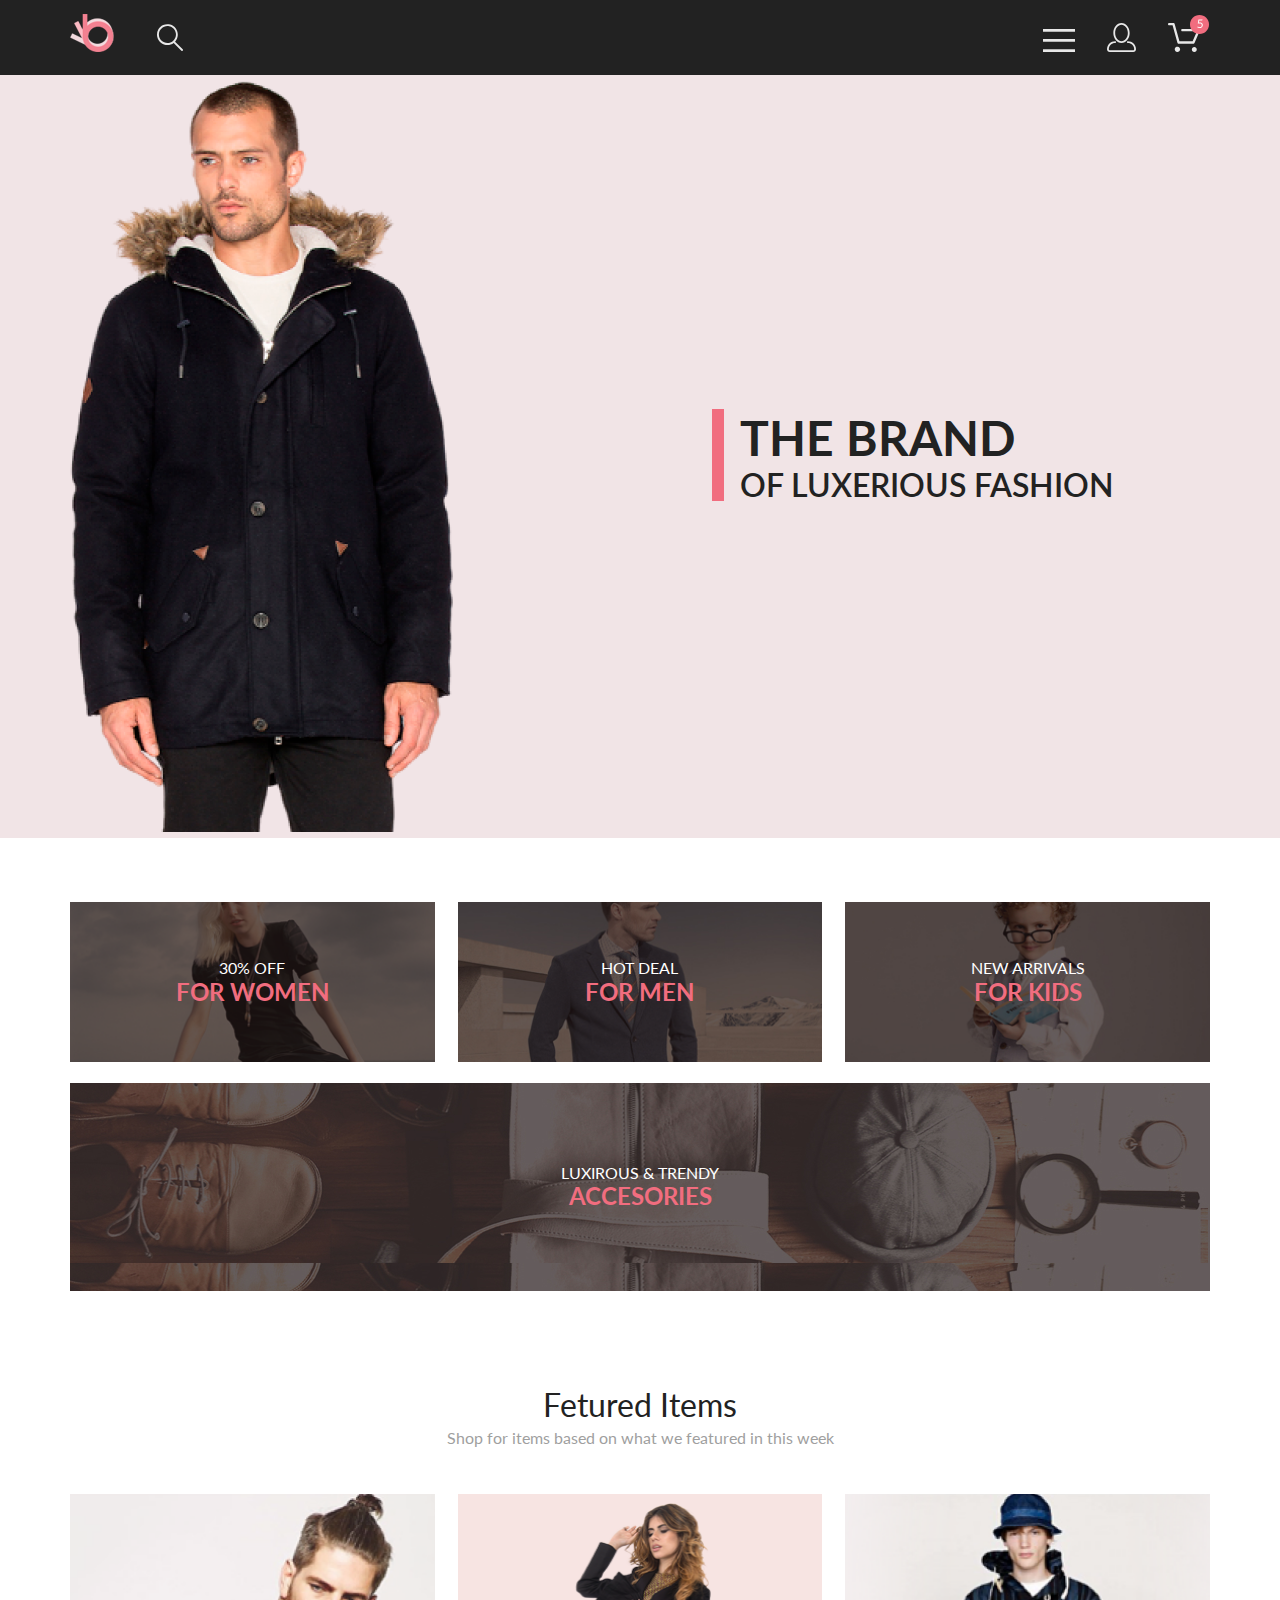
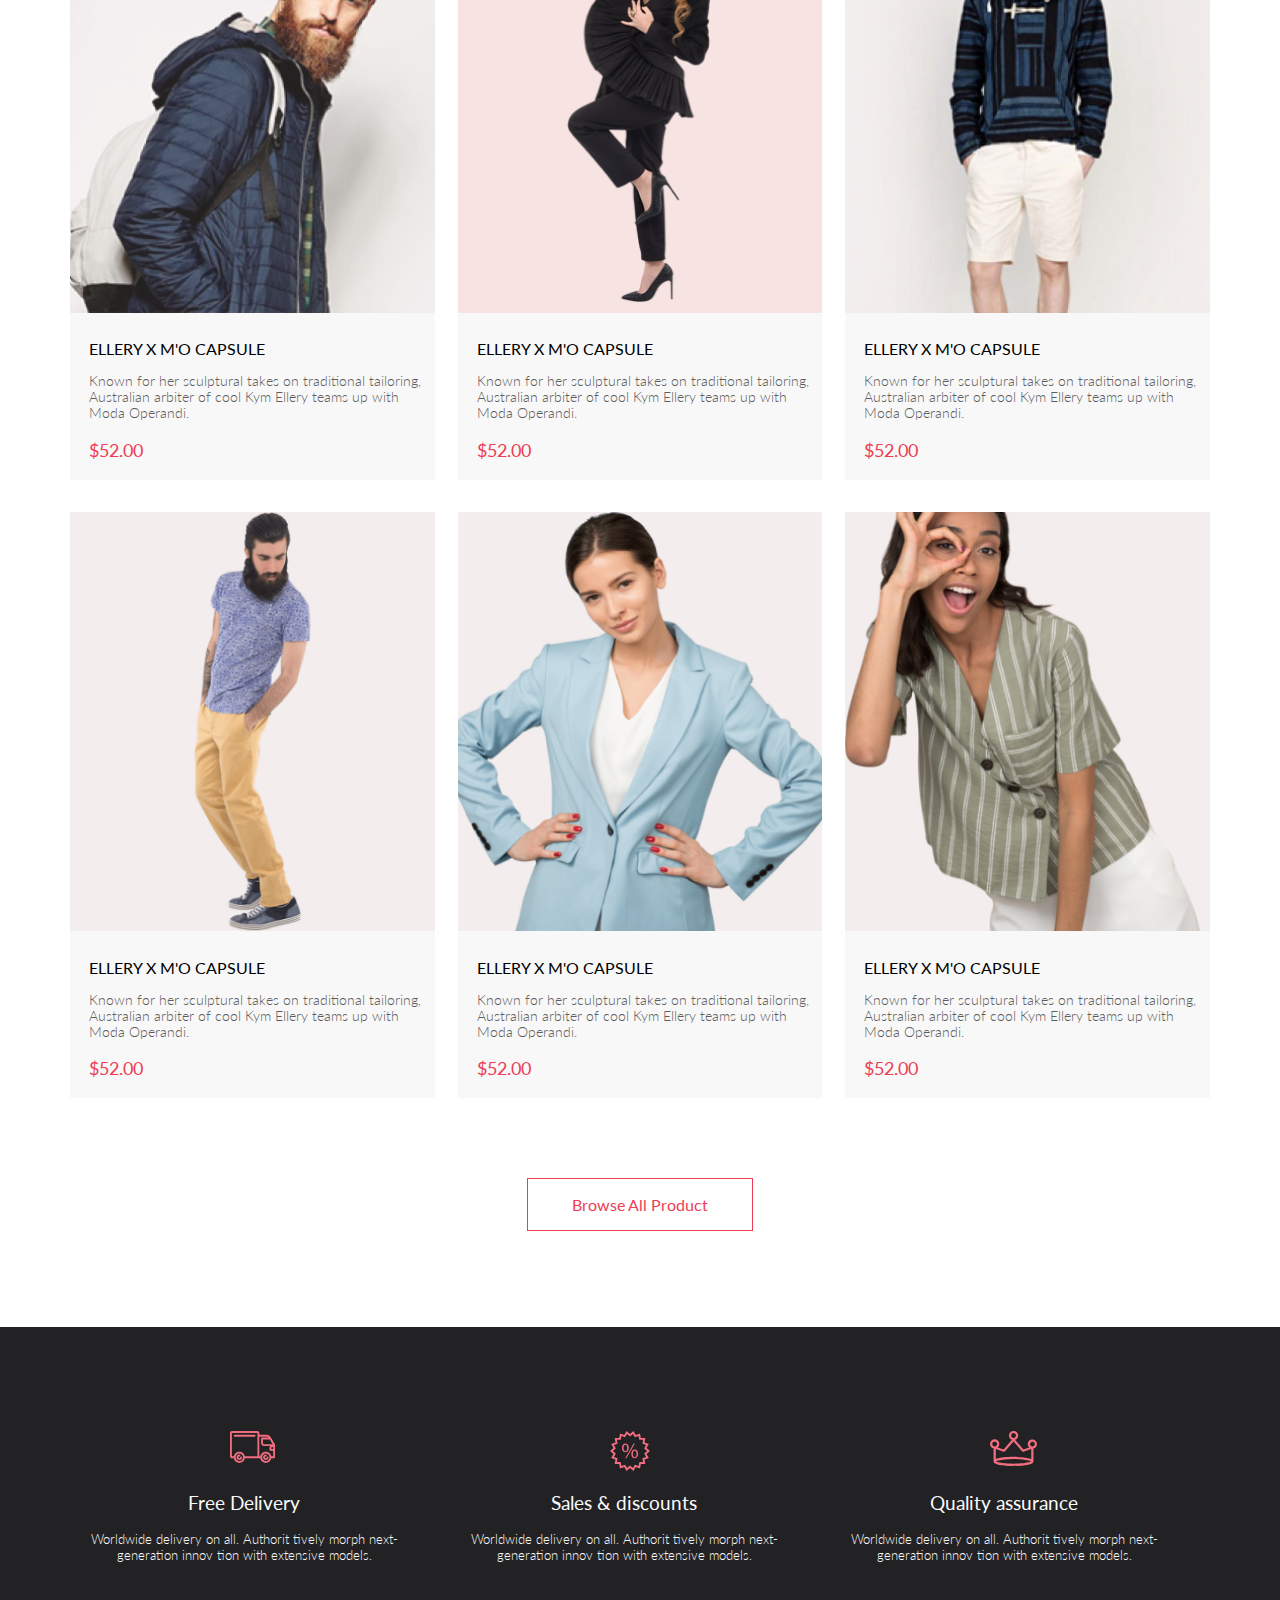
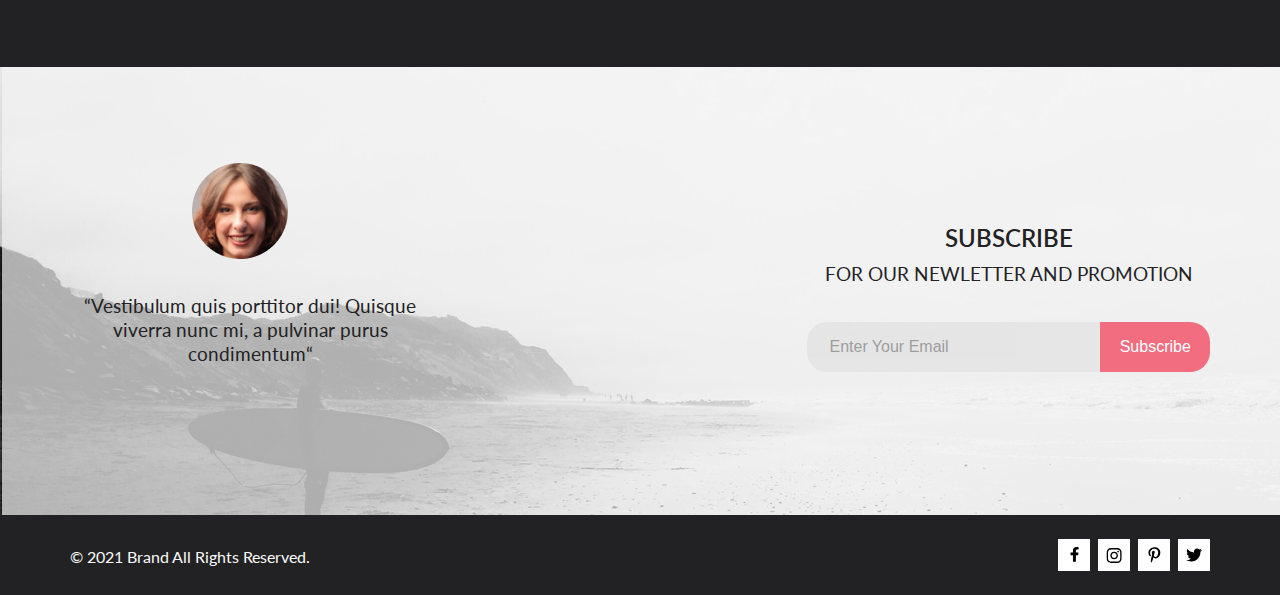
==== commit 781ad31d: "homework5" ====
--- a/index.html
+++ b/index.html
@@ -49,30 +49,30 @@
     </div>
 
     <div class="categories-section container">
-        <div class="card-offer">
+        <a class="card-offer" href="catalog.html">
             <div class="card-offer__heading">
                 <h3 class="card-offer__title">30% OFF</h3>
                 <h1 class="card-offer__subtitle">FOR WOMEN</h1>
             </div>
-        </div>
-        <div class="card-offer">
+        </a>
+        <a class="card-offer" href="catalog.html">
             <div class="card-offer__heading">
                 <h3 class="card-offer__title">HOT DEAL</h3>
                 <h1 class="card-offer__subtitle">FOR MEN</h1>
             </div>
-        </div>
-        <div class="card-offer">
+        </a>
+        <a class="card-offer" href="catalog.html">
             <div class="card-offer__heading">
                 <h3 class="card-offer__title">NEW ARRIVALS</h3>
                 <h1 class="card-offer__subtitle">FOR KIDS</h1>
             </div>
-        </div>
-        <div class="card-offer_long">
+        </a>
+        <a class="card-offer_long" href="catalog.html">
             <div class="card-offer__heading">
                 <h3 class="card-offer__title">LUXIROUS & TRENDY</h3>
                 <h1 class="card-offer__subtitle">ACCESORIES</h1>
             </div>
-        </div>
+        </a>
     </div>
 
     <div class="products-section container">
@@ -80,64 +80,118 @@
         <h3 class="products-section__subtitle">Shop for items based on what we featured in this week</h3>
         <div class="products-section__cards">
             <div class="card-product">
-                <a class="card-product__link" href="product.html">
-                    <img class="card-product__img" src="images/product1.png" alt="man in jacket">
-                </a>
-                <h3 class="card-product__title">ELLERY X M'O CAPSULE</h3>
-                <h4 class="card-product__subtitle">Known for her sculptural takes on traditional tailoring,
-                    Australian arbiter of cool Kym Ellery teams up
-                    with Moda Operandi.</h4>
-                <h4 class="card-product__price">$52.00</h4>
-            </div>
-            <div class="card-product">
-                <a class="card-product__link" href="product.html">
-                    <img class="card-product__img" src="images/product2.png" alt="woman in a suit">
-                </a>
-                <h3 class="card-product__title">ELLERY X M'O CAPSULE</h3>
-                <h4 class="card-product__subtitle">Known for her sculptural takes on traditional tailoring,
-                    Australian arbiter of cool Kym Ellery teams up
-                    with Moda Operandi.</h4>
-                <h4 class="card-product__price">$52.00</h4>
-            </div>
-            <div class="card-product">
-                <a class="card-product__link" href="product.html">
-                    <img class="card-product__img" src="images/product3.png" alt="man in shorts">
-                </a>
-                <h3 class="card-product__title">ELLERY X M'O CAPSULE</h3>
-                <h4 class="card-product__subtitle">Known for her sculptural takes on traditional tailoring,
-                    Australian arbiter of cool Kym Ellery teams up
-                    with Moda Operandi.</h4>
-                <h4 class="card-product__price">$52.00</h4>
-            </div>
-            <div class="card-product">
-                <a class="card-product__link" href="product.html">
-                    <img class="card-product__img" src="images/product4.png" alt="man in pants">
-                </a>
-                <h3 class="card-product__title">ELLERY X M'O CAPSULE</h3>
-                <h4 class="card-product__subtitle">Known for her sculptural takes on traditional tailoring,
-                    Australian arbiter of cool Kym Ellery teams up
-                    with Moda Operandi.</h4>
-                <h4 class="card-product__price">$52.00</h4>
-            </div>
-            <div class="card-product">
-                <a class="card-product__link" href="product.html">
-                    <img class="card-product__img" src="images/product5.png" alt="woman in a jacket">
-                </a>
-                <h3 class="card-product__title">ELLERY X M'O CAPSULE</h3>
-                <h4 class="card-product__subtitle">Known for her sculptural takes on traditional tailoring,
-                    Australian arbiter of cool Kym Ellery teams up
-                    with Moda Operandi.</h4>
-                <h4 class="card-product__price">$52.00</h4>
-            </div>
-            <div class="card-product">
-                <a class="card-product__link" href="product.html">
-                    <img class="card-product__img" src="images/product6.png" alt="woman in t-shirt">
-                </a>
-                <h3 class="card-product__title">ELLERY X M'O CAPSULE</h3>
-                <h4 class="card-product__subtitle">Known for her sculptural takes on traditional tailoring,
-                    Australian arbiter of cool Kym Ellery teams up
-                    with Moda Operandi.</h4>
-                <h4 class="card-product__price">$52.00</h4>
+                <img class="card-product__img" src="images/product1.png" alt="man in jacket">
+                <div class="card-product__overlay">
+                    <a href="#" class="btn btn__product">
+                        <svg class="basket basket__product" width="27" height="25" viewBox="0 0 27 25"
+                            xmlns="http://www.w3.org/2000/svg">
+                            <path
+                                d="M5.49847 22.185C5.50635 21.752 5.64091 21.3309 5.88519 20.9748C6.12947 20.6186 6.47261 20.3431 6.87158 20.1828C7.27055 20.0226 7.7076 19.9848 8.12781 20.0741C8.54802 20.1635 8.93269 20.376 9.23358 20.685C9.53447 20.994 9.73817 21.3857 9.81909 21.811C9.90002 22.2363 9.85453 22.6763 9.68842 23.0756C9.52231 23.475 9.24296 23.8161 8.88538 24.0559C8.52779 24.2957 8.10791 24.4237 7.67847 24.4237C7.38956 24.4211 7.10399 24.3611 6.83807 24.2472C6.57216 24.1333 6.3311 23.9676 6.12866 23.7597C5.92623 23.5518 5.76639 23.3057 5.65826 23.0355C5.55013 22.7653 5.49584 22.4763 5.49847 22.185ZM21.3045 24.4237C20.8711 24.4303 20.4453 24.3087 20.0797 24.074C19.7141 23.8393 19.4247 23.5017 19.2471 23.103C19.0696 22.7042 19.0117 22.2618 19.0806 21.8303C19.1496 21.3988 19.3423 20.9971 19.6351 20.6748C19.9278 20.3524 20.3077 20.1236 20.728 20.0165C21.1482 19.9095 21.5903 19.929 21.9997 20.0724C22.4091 20.2159 22.7679 20.4771 23.0317 20.8238C23.2956 21.1706 23.453 21.5877 23.4845 22.0236C23.5269 22.6155 23.3369 23.2004 22.9555 23.6523C22.7706 23.8745 22.5436 24.0574 22.2877 24.1901C22.0319 24.3227 21.7524 24.4025 21.4655 24.4247L21.3045 24.4237ZM8.59351 17.4855C8.38116 17.4851 8.17488 17.414 8.00671 17.2833C7.83855 17.1525 7.71792 16.9694 7.66351 16.7624L3.73651 2.19527H0.978516C0.719001 2.19527 0.470064 2.09128 0.28656 1.90622C0.103056 1.72116 0 1.47018 0 1.20847C0 0.946764 0.103056 0.695782 0.28656 0.510726C0.470064 0.325669 0.719001 0.22168 0.978516 0.22168H4.45752C4.66982 0.222254 4.876 0.293463 5.04413 0.424184C5.21226 0.554905 5.33295 0.737883 5.38751 0.944787L9.31451 15.5119H20.0185L23.5765 7.12665H11.7185C11.459 7.12665 11.2101 7.02266 11.0266 6.83761C10.8431 6.65255 10.74 6.40157 10.74 6.13986C10.74 5.87815 10.8431 5.62717 11.0266 5.44211C11.2101 5.25705 11.459 5.15306 11.7185 5.15306H25.0535C25.2131 5.15352 25.3701 5.19451 25.5099 5.27223C25.6497 5.34995 25.7679 5.46195 25.8535 5.59784C25.9413 5.73569 25.9945 5.89303 26.0084 6.05627C26.0224 6.21951 25.9966 6.38368 25.9335 6.53465L21.5425 16.8935C21.469 17.0684 21.3462 17.2177 21.1895 17.3229C21.0327 17.4281 20.8488 17.4846 20.6605 17.4855H8.59351Z" />
+                        </svg>Add to Cart
+                    </a>
+                </div>
+                <a class="card-product__link" href="product.html">
+                    <h3 class="card-product__title">ELLERY X M'O CAPSULE</h3>
+                    <h4 class="card-product__subtitle">Known for her sculptural takes on traditional tailoring,
+                        Australian arbiter of cool Kym Ellery teams up
+                        with Moda Operandi.</h4>
+                    <h4 class="card-product__price">$52.00</h4>
+                </a>
+            </div>
+            <div class="card-product">
+                <img class="card-product__img" src="images/product2.png" alt="man in jacket">
+                <div class="card-product__overlay">
+                    <a href="#" class="btn btn__product">
+                        <svg class="basket basket__product" width="27" height="25" viewBox="0 0 27 25"
+                            xmlns="http://www.w3.org/2000/svg">
+                            <path
+                                d="M5.49847 22.185C5.50635 21.752 5.64091 21.3309 5.88519 20.9748C6.12947 20.6186 6.47261 20.3431 6.87158 20.1828C7.27055 20.0226 7.7076 19.9848 8.12781 20.0741C8.54802 20.1635 8.93269 20.376 9.23358 20.685C9.53447 20.994 9.73817 21.3857 9.81909 21.811C9.90002 22.2363 9.85453 22.6763 9.68842 23.0756C9.52231 23.475 9.24296 23.8161 8.88538 24.0559C8.52779 24.2957 8.10791 24.4237 7.67847 24.4237C7.38956 24.4211 7.10399 24.3611 6.83807 24.2472C6.57216 24.1333 6.3311 23.9676 6.12866 23.7597C5.92623 23.5518 5.76639 23.3057 5.65826 23.0355C5.55013 22.7653 5.49584 22.4763 5.49847 22.185ZM21.3045 24.4237C20.8711 24.4303 20.4453 24.3087 20.0797 24.074C19.7141 23.8393 19.4247 23.5017 19.2471 23.103C19.0696 22.7042 19.0117 22.2618 19.0806 21.8303C19.1496 21.3988 19.3423 20.9971 19.6351 20.6748C19.9278 20.3524 20.3077 20.1236 20.728 20.0165C21.1482 19.9095 21.5903 19.929 21.9997 20.0724C22.4091 20.2159 22.7679 20.4771 23.0317 20.8238C23.2956 21.1706 23.453 21.5877 23.4845 22.0236C23.5269 22.6155 23.3369 23.2004 22.9555 23.6523C22.7706 23.8745 22.5436 24.0574 22.2877 24.1901C22.0319 24.3227 21.7524 24.4025 21.4655 24.4247L21.3045 24.4237ZM8.59351 17.4855C8.38116 17.4851 8.17488 17.414 8.00671 17.2833C7.83855 17.1525 7.71792 16.9694 7.66351 16.7624L3.73651 2.19527H0.978516C0.719001 2.19527 0.470064 2.09128 0.28656 1.90622C0.103056 1.72116 0 1.47018 0 1.20847C0 0.946764 0.103056 0.695782 0.28656 0.510726C0.470064 0.325669 0.719001 0.22168 0.978516 0.22168H4.45752C4.66982 0.222254 4.876 0.293463 5.04413 0.424184C5.21226 0.554905 5.33295 0.737883 5.38751 0.944787L9.31451 15.5119H20.0185L23.5765 7.12665H11.7185C11.459 7.12665 11.2101 7.02266 11.0266 6.83761C10.8431 6.65255 10.74 6.40157 10.74 6.13986C10.74 5.87815 10.8431 5.62717 11.0266 5.44211C11.2101 5.25705 11.459 5.15306 11.7185 5.15306H25.0535C25.2131 5.15352 25.3701 5.19451 25.5099 5.27223C25.6497 5.34995 25.7679 5.46195 25.8535 5.59784C25.9413 5.73569 25.9945 5.89303 26.0084 6.05627C26.0224 6.21951 25.9966 6.38368 25.9335 6.53465L21.5425 16.8935C21.469 17.0684 21.3462 17.2177 21.1895 17.3229C21.0327 17.4281 20.8488 17.4846 20.6605 17.4855H8.59351Z" />
+                        </svg>Add to Cart
+                    </a>
+                </div>
+                <a class="card-product__link" href="product.html">
+                    <h3 class="card-product__title">ELLERY X M'O CAPSULE</h3>
+                    <h4 class="card-product__subtitle">Known for her sculptural takes on traditional tailoring,
+                        Australian arbiter of cool Kym Ellery teams up
+                        with Moda Operandi.</h4>
+                    <h4 class="card-product__price">$52.00</h4>
+                </a>
+            </div>
+            <div class="card-product">
+                <img class="card-product__img" src="images/product3.png" alt="man in jacket">
+                <div class="card-product__overlay">
+                    <a href="#" class="btn btn__product">
+                        <svg class="basket basket__product" width="27" height="25" viewBox="0 0 27 25"
+                            xmlns="http://www.w3.org/2000/svg">
+                            <path
+                                d="M5.49847 22.185C5.50635 21.752 5.64091 21.3309 5.88519 20.9748C6.12947 20.6186 6.47261 20.3431 6.87158 20.1828C7.27055 20.0226 7.7076 19.9848 8.12781 20.0741C8.54802 20.1635 8.93269 20.376 9.23358 20.685C9.53447 20.994 9.73817 21.3857 9.81909 21.811C9.90002 22.2363 9.85453 22.6763 9.68842 23.0756C9.52231 23.475 9.24296 23.8161 8.88538 24.0559C8.52779 24.2957 8.10791 24.4237 7.67847 24.4237C7.38956 24.4211 7.10399 24.3611 6.83807 24.2472C6.57216 24.1333 6.3311 23.9676 6.12866 23.7597C5.92623 23.5518 5.76639 23.3057 5.65826 23.0355C5.55013 22.7653 5.49584 22.4763 5.49847 22.185ZM21.3045 24.4237C20.8711 24.4303 20.4453 24.3087 20.0797 24.074C19.7141 23.8393 19.4247 23.5017 19.2471 23.103C19.0696 22.7042 19.0117 22.2618 19.0806 21.8303C19.1496 21.3988 19.3423 20.9971 19.6351 20.6748C19.9278 20.3524 20.3077 20.1236 20.728 20.0165C21.1482 19.9095 21.5903 19.929 21.9997 20.0724C22.4091 20.2159 22.7679 20.4771 23.0317 20.8238C23.2956 21.1706 23.453 21.5877 23.4845 22.0236C23.5269 22.6155 23.3369 23.2004 22.9555 23.6523C22.7706 23.8745 22.5436 24.0574 22.2877 24.1901C22.0319 24.3227 21.7524 24.4025 21.4655 24.4247L21.3045 24.4237ZM8.59351 17.4855C8.38116 17.4851 8.17488 17.414 8.00671 17.2833C7.83855 17.1525 7.71792 16.9694 7.66351 16.7624L3.73651 2.19527H0.978516C0.719001 2.19527 0.470064 2.09128 0.28656 1.90622C0.103056 1.72116 0 1.47018 0 1.20847C0 0.946764 0.103056 0.695782 0.28656 0.510726C0.470064 0.325669 0.719001 0.22168 0.978516 0.22168H4.45752C4.66982 0.222254 4.876 0.293463 5.04413 0.424184C5.21226 0.554905 5.33295 0.737883 5.38751 0.944787L9.31451 15.5119H20.0185L23.5765 7.12665H11.7185C11.459 7.12665 11.2101 7.02266 11.0266 6.83761C10.8431 6.65255 10.74 6.40157 10.74 6.13986C10.74 5.87815 10.8431 5.62717 11.0266 5.44211C11.2101 5.25705 11.459 5.15306 11.7185 5.15306H25.0535C25.2131 5.15352 25.3701 5.19451 25.5099 5.27223C25.6497 5.34995 25.7679 5.46195 25.8535 5.59784C25.9413 5.73569 25.9945 5.89303 26.0084 6.05627C26.0224 6.21951 25.9966 6.38368 25.9335 6.53465L21.5425 16.8935C21.469 17.0684 21.3462 17.2177 21.1895 17.3229C21.0327 17.4281 20.8488 17.4846 20.6605 17.4855H8.59351Z" />
+                        </svg>Add to Cart
+                    </a>
+                </div>
+                <a class="card-product__link" href="product.html">
+                    <h3 class="card-product__title">ELLERY X M'O CAPSULE</h3>
+                    <h4 class="card-product__subtitle">Known for her sculptural takes on traditional tailoring,
+                        Australian arbiter of cool Kym Ellery teams up
+                        with Moda Operandi.</h4>
+                    <h4 class="card-product__price">$52.00</h4>
+                </a>
+            </div>
+            <div class="card-product">
+                <img class="card-product__img" src="images/product4.png" alt="man in jacket">
+                <div class="card-product__overlay">
+                    <a href="#" class="btn btn__product">
+                        <svg class="basket basket__product" width="27" height="25" viewBox="0 0 27 25"
+                            xmlns="http://www.w3.org/2000/svg">
+                            <path
+                                d="M5.49847 22.185C5.50635 21.752 5.64091 21.3309 5.88519 20.9748C6.12947 20.6186 6.47261 20.3431 6.87158 20.1828C7.27055 20.0226 7.7076 19.9848 8.12781 20.0741C8.54802 20.1635 8.93269 20.376 9.23358 20.685C9.53447 20.994 9.73817 21.3857 9.81909 21.811C9.90002 22.2363 9.85453 22.6763 9.68842 23.0756C9.52231 23.475 9.24296 23.8161 8.88538 24.0559C8.52779 24.2957 8.10791 24.4237 7.67847 24.4237C7.38956 24.4211 7.10399 24.3611 6.83807 24.2472C6.57216 24.1333 6.3311 23.9676 6.12866 23.7597C5.92623 23.5518 5.76639 23.3057 5.65826 23.0355C5.55013 22.7653 5.49584 22.4763 5.49847 22.185ZM21.3045 24.4237C20.8711 24.4303 20.4453 24.3087 20.0797 24.074C19.7141 23.8393 19.4247 23.5017 19.2471 23.103C19.0696 22.7042 19.0117 22.2618 19.0806 21.8303C19.1496 21.3988 19.3423 20.9971 19.6351 20.6748C19.9278 20.3524 20.3077 20.1236 20.728 20.0165C21.1482 19.9095 21.5903 19.929 21.9997 20.0724C22.4091 20.2159 22.7679 20.4771 23.0317 20.8238C23.2956 21.1706 23.453 21.5877 23.4845 22.0236C23.5269 22.6155 23.3369 23.2004 22.9555 23.6523C22.7706 23.8745 22.5436 24.0574 22.2877 24.1901C22.0319 24.3227 21.7524 24.4025 21.4655 24.4247L21.3045 24.4237ZM8.59351 17.4855C8.38116 17.4851 8.17488 17.414 8.00671 17.2833C7.83855 17.1525 7.71792 16.9694 7.66351 16.7624L3.73651 2.19527H0.978516C0.719001 2.19527 0.470064 2.09128 0.28656 1.90622C0.103056 1.72116 0 1.47018 0 1.20847C0 0.946764 0.103056 0.695782 0.28656 0.510726C0.470064 0.325669 0.719001 0.22168 0.978516 0.22168H4.45752C4.66982 0.222254 4.876 0.293463 5.04413 0.424184C5.21226 0.554905 5.33295 0.737883 5.38751 0.944787L9.31451 15.5119H20.0185L23.5765 7.12665H11.7185C11.459 7.12665 11.2101 7.02266 11.0266 6.83761C10.8431 6.65255 10.74 6.40157 10.74 6.13986C10.74 5.87815 10.8431 5.62717 11.0266 5.44211C11.2101 5.25705 11.459 5.15306 11.7185 5.15306H25.0535C25.2131 5.15352 25.3701 5.19451 25.5099 5.27223C25.6497 5.34995 25.7679 5.46195 25.8535 5.59784C25.9413 5.73569 25.9945 5.89303 26.0084 6.05627C26.0224 6.21951 25.9966 6.38368 25.9335 6.53465L21.5425 16.8935C21.469 17.0684 21.3462 17.2177 21.1895 17.3229C21.0327 17.4281 20.8488 17.4846 20.6605 17.4855H8.59351Z" />
+                        </svg>Add to Cart
+                    </a>
+                </div>
+                <a class="card-product__link" href="product.html">
+                    <h3 class="card-product__title">ELLERY X M'O CAPSULE</h3>
+                    <h4 class="card-product__subtitle">Known for her sculptural takes on traditional tailoring,
+                        Australian arbiter of cool Kym Ellery teams up
+                        with Moda Operandi.</h4>
+                    <h4 class="card-product__price">$52.00</h4>
+                </a>
+            </div>
+            <div class="card-product">
+                <img class="card-product__img" src="images/product5.png" alt="man in jacket">
+                <div class="card-product__overlay">
+                    <a href="#" class="btn btn__product">
+                        <svg class="basket basket__product" width="27" height="25" viewBox="0 0 27 25"
+                            xmlns="http://www.w3.org/2000/svg">
+                            <path
+                                d="M5.49847 22.185C5.50635 21.752 5.64091 21.3309 5.88519 20.9748C6.12947 20.6186 6.47261 20.3431 6.87158 20.1828C7.27055 20.0226 7.7076 19.9848 8.12781 20.0741C8.54802 20.1635 8.93269 20.376 9.23358 20.685C9.53447 20.994 9.73817 21.3857 9.81909 21.811C9.90002 22.2363 9.85453 22.6763 9.68842 23.0756C9.52231 23.475 9.24296 23.8161 8.88538 24.0559C8.52779 24.2957 8.10791 24.4237 7.67847 24.4237C7.38956 24.4211 7.10399 24.3611 6.83807 24.2472C6.57216 24.1333 6.3311 23.9676 6.12866 23.7597C5.92623 23.5518 5.76639 23.3057 5.65826 23.0355C5.55013 22.7653 5.49584 22.4763 5.49847 22.185ZM21.3045 24.4237C20.8711 24.4303 20.4453 24.3087 20.0797 24.074C19.7141 23.8393 19.4247 23.5017 19.2471 23.103C19.0696 22.7042 19.0117 22.2618 19.0806 21.8303C19.1496 21.3988 19.3423 20.9971 19.6351 20.6748C19.9278 20.3524 20.3077 20.1236 20.728 20.0165C21.1482 19.9095 21.5903 19.929 21.9997 20.0724C22.4091 20.2159 22.7679 20.4771 23.0317 20.8238C23.2956 21.1706 23.453 21.5877 23.4845 22.0236C23.5269 22.6155 23.3369 23.2004 22.9555 23.6523C22.7706 23.8745 22.5436 24.0574 22.2877 24.1901C22.0319 24.3227 21.7524 24.4025 21.4655 24.4247L21.3045 24.4237ZM8.59351 17.4855C8.38116 17.4851 8.17488 17.414 8.00671 17.2833C7.83855 17.1525 7.71792 16.9694 7.66351 16.7624L3.73651 2.19527H0.978516C0.719001 2.19527 0.470064 2.09128 0.28656 1.90622C0.103056 1.72116 0 1.47018 0 1.20847C0 0.946764 0.103056 0.695782 0.28656 0.510726C0.470064 0.325669 0.719001 0.22168 0.978516 0.22168H4.45752C4.66982 0.222254 4.876 0.293463 5.04413 0.424184C5.21226 0.554905 5.33295 0.737883 5.38751 0.944787L9.31451 15.5119H20.0185L23.5765 7.12665H11.7185C11.459 7.12665 11.2101 7.02266 11.0266 6.83761C10.8431 6.65255 10.74 6.40157 10.74 6.13986C10.74 5.87815 10.8431 5.62717 11.0266 5.44211C11.2101 5.25705 11.459 5.15306 11.7185 5.15306H25.0535C25.2131 5.15352 25.3701 5.19451 25.5099 5.27223C25.6497 5.34995 25.7679 5.46195 25.8535 5.59784C25.9413 5.73569 25.9945 5.89303 26.0084 6.05627C26.0224 6.21951 25.9966 6.38368 25.9335 6.53465L21.5425 16.8935C21.469 17.0684 21.3462 17.2177 21.1895 17.3229C21.0327 17.4281 20.8488 17.4846 20.6605 17.4855H8.59351Z" />
+                        </svg>Add to Cart
+                    </a>
+                </div>
+                <a class="card-product__link" href="product.html">
+                    <h3 class="card-product__title">ELLERY X M'O CAPSULE</h3>
+                    <h4 class="card-product__subtitle">Known for her sculptural takes on traditional tailoring,
+                        Australian arbiter of cool Kym Ellery teams up
+                        with Moda Operandi.</h4>
+                    <h4 class="card-product__price">$52.00</h4>
+                </a>
+            </div>
+            <div class="card-product">
+                <img class="card-product__img" src="images/product6.png" alt="man in jacket">
+                <div class="card-product__overlay">
+                    <a href="#" class="btn btn__product">
+                        <svg class="basket basket__product" width="27" height="25" viewBox="0 0 27 25"
+                            xmlns="http://www.w3.org/2000/svg">
+                            <path
+                                d="M5.49847 22.185C5.50635 21.752 5.64091 21.3309 5.88519 20.9748C6.12947 20.6186 6.47261 20.3431 6.87158 20.1828C7.27055 20.0226 7.7076 19.9848 8.12781 20.0741C8.54802 20.1635 8.93269 20.376 9.23358 20.685C9.53447 20.994 9.73817 21.3857 9.81909 21.811C9.90002 22.2363 9.85453 22.6763 9.68842 23.0756C9.52231 23.475 9.24296 23.8161 8.88538 24.0559C8.52779 24.2957 8.10791 24.4237 7.67847 24.4237C7.38956 24.4211 7.10399 24.3611 6.83807 24.2472C6.57216 24.1333 6.3311 23.9676 6.12866 23.7597C5.92623 23.5518 5.76639 23.3057 5.65826 23.0355C5.55013 22.7653 5.49584 22.4763 5.49847 22.185ZM21.3045 24.4237C20.8711 24.4303 20.4453 24.3087 20.0797 24.074C19.7141 23.8393 19.4247 23.5017 19.2471 23.103C19.0696 22.7042 19.0117 22.2618 19.0806 21.8303C19.1496 21.3988 19.3423 20.9971 19.6351 20.6748C19.9278 20.3524 20.3077 20.1236 20.728 20.0165C21.1482 19.9095 21.5903 19.929 21.9997 20.0724C22.4091 20.2159 22.7679 20.4771 23.0317 20.8238C23.2956 21.1706 23.453 21.5877 23.4845 22.0236C23.5269 22.6155 23.3369 23.2004 22.9555 23.6523C22.7706 23.8745 22.5436 24.0574 22.2877 24.1901C22.0319 24.3227 21.7524 24.4025 21.4655 24.4247L21.3045 24.4237ZM8.59351 17.4855C8.38116 17.4851 8.17488 17.414 8.00671 17.2833C7.83855 17.1525 7.71792 16.9694 7.66351 16.7624L3.73651 2.19527H0.978516C0.719001 2.19527 0.470064 2.09128 0.28656 1.90622C0.103056 1.72116 0 1.47018 0 1.20847C0 0.946764 0.103056 0.695782 0.28656 0.510726C0.470064 0.325669 0.719001 0.22168 0.978516 0.22168H4.45752C4.66982 0.222254 4.876 0.293463 5.04413 0.424184C5.21226 0.554905 5.33295 0.737883 5.38751 0.944787L9.31451 15.5119H20.0185L23.5765 7.12665H11.7185C11.459 7.12665 11.2101 7.02266 11.0266 6.83761C10.8431 6.65255 10.74 6.40157 10.74 6.13986C10.74 5.87815 10.8431 5.62717 11.0266 5.44211C11.2101 5.25705 11.459 5.15306 11.7185 5.15306H25.0535C25.2131 5.15352 25.3701 5.19451 25.5099 5.27223C25.6497 5.34995 25.7679 5.46195 25.8535 5.59784C25.9413 5.73569 25.9945 5.89303 26.0084 6.05627C26.0224 6.21951 25.9966 6.38368 25.9335 6.53465L21.5425 16.8935C21.469 17.0684 21.3462 17.2177 21.1895 17.3229C21.0327 17.4281 20.8488 17.4846 20.6605 17.4855H8.59351Z" />
+                        </svg>Add to Cart
+                    </a>
+                </div>
+                <a class="card-product__link" href="product.html">
+                    <h3 class="card-product__title">ELLERY X M'O CAPSULE</h3>
+                    <h4 class="card-product__subtitle">Known for her sculptural takes on traditional tailoring,
+                        Australian arbiter of cool Kym Ellery teams up
+                        with Moda Operandi.</h4>
+                    <h4 class="card-product__price">$52.00</h4>
+                </a>
             </div>
         </div>
         <a class="btn products-section__button" href="catalog.html">Browse All Product</a>
@@ -194,9 +248,7 @@
                 <h2 class="subscribe__title">SUBSCRIBE</h2>
                 <h4 class="subscribe__subtitle">FOR OUR NEWLETTER AND PROMOTION</h4>
                 <form action="#" class="subscribe__form">
-                    <label class="subscribe__input-label">
-                        <input class="input" type="email" placeholder="Enter Your Email">
-                    </label>
+                    <input class="input-subscribe" type="email" placeholder="Enter Your Email">
                     <button class="button-form" type="submit">Subscribe</button>
                 </form>
             </div>
--- a/style/main.css
+++ b/style/main.css
@@ -10,6 +10,18 @@
 
 .container {
   padding: 0 calc(50% - 570px);
+}
+
+.btn {
+  font-weight: 400;
+  font-size: 1rem;
+  text-decoration: none;
+  line-height: 1.2rem;
+  color: #ed3e56;
+  border: 1px solid #ed3e56;
+  padding: 1rem 2.5rem;
+  display: flex;
+  text-align: center;
 }
 
 .navbar {
@@ -126,6 +138,13 @@
 .control__arrow-link:hover {
   fill: #F16D7F;
 }
+.control__arrow-link:hover .control__forward-svg {
+  transform: scale(1.2);
+}
+
+.control__forward-svg {
+  transition: 0.3s;
+}
 
 .benefits {
   position: relative;
@@ -151,13 +170,26 @@
   padding-bottom: 3rem;
 }
 
+.benefits__info-btn {
+  margin-bottom: 4rem;
+}
+
 .button-basket {
-  padding-bottom: 4rem;
+  transition: 0.3s;
+}
+.button-basket:hover {
+  color: white;
+  background-color: #F16D7F;
+  border: 1px solid #F16D7F;
+}
+.button-basket:hover .basket {
+  fill: white;
 }
 
 .basket {
   fill: #F16D7F;
   padding-right: 1.4rem;
+  transition: 0.3s;
 }
 
 .categories-section {
@@ -194,20 +226,16 @@
   text-align: center;
 }
 .products-section__button {
+  justify-content: center;
   margin: 0 auto;
   margin-top: 3rem;
   min-width: 9rem;
   max-width: 9rem;
+  transition: 0.3s;
 }
 .products-section__button:hover {
   color: #FFFFFF;
   background-color: #F16D7F;
-}
-.products-section__pagination {
-  border: 1px solid rgb(235, 235, 235);
-  width: 17.7rem;
-  height: 2.7rem;
-  margin: 0 auto;
 }
 
 .card-product__title {
@@ -226,12 +254,25 @@
   background-color: #F8F8F8;
   max-width: 32%;
   margin-bottom: 2rem;
+  position: relative;
+  transition: 0.7s;
+}
+.card-product:hover {
+  box-shadow: 10px 10px 25px rgba(0, 0, 0, 0.2);
+  transform: scale(1.02);
+}
+.card-product__link {
+  text-decoration: none;
 }
 .card-product__img {
-  padding-bottom: 1.6rem;
   width: 100%;
+  height: 26.2rem;
+}
+.card-product__img:hover .card-product__overlay {
+  opacity: 1;
 }
 .card-product__title {
+  padding-top: 1.6rem;
   font-weight: 400;
   line-height: 1rem;
   color: #000000;
@@ -252,54 +293,133 @@
   padding-left: 1.2rem;
   padding-bottom: 1.25rem;
 }
+.card-product__overlay {
+  background-color: rgba(54, 54, 54, 0.8);
+  top: 0;
+  left: 0;
+  right: 0;
+  width: 100%;
+  height: 26.2rem;
+  position: absolute;
+  display: flex;
+  justify-content: center;
+  align-items: center;
+  opacity: 0;
+  transition: 0.6s;
+}
+.card-product__overlay:hover {
+  opacity: 1;
+}
+
+.btn__product {
+  max-width: 8.6rem;
+  padding: 0.8rem 1.5rem;
+  color: white;
+  border: 1px solid white;
+  transition: 0.3s;
+}
+.btn__product:hover {
+  color: white;
+  background-color: #F16D7F;
+  border: 1px solid #F16D7F;
+}
+.btn__product:hover .basket__product {
+  fill: white;
+}
+
+.basket__product {
+  fill: white;
+  padding-right: 1rem;
+  transition: 0.3s;
+}
 
 .sort {
   display: flex;
 }
 .sort__filter {
-  list-style-type: none;
-  text-decoration: none;
-  margin-right: 18.5rem;
+  position: absolute;
+  z-index: 1;
+  width: 21.2rem;
   margin-top: 3.2rem;
   margin-bottom: 4rem;
   font-weight: 600;
   font-size: 1rem;
   line-height: 1rem;
   color: #000000;
+  transition: 0.6s;
 }
 .sort__filter-img {
   padding-left: 0.6rem;
-}
-.sort__dropdown {
-  display: flex;
-  justify-content: space-between;
-  padding-top: 3.2rem;
-}
-.sort__item {
+  fill: #000000;
+  width: 1rem;
+  height: 0.65rem;
+  transition: 0.3s;
+}
+.sort__filter-title {
+  display: block;
+  font-weight: 600;
+  font-size: 14px;
+  line-height: 17px;
+  color: #000000;
+  cursor: pointer;
+  margin-bottom: 1rem;
+  transition: 0.3s;
+}
+
+.filter-category {
+  transition: 0.6s;
+}
+.filter-category__title {
+  display: block;
+  font-weight: 400;
+  font-size: 14px;
+  line-height: 17px;
+  color: #6F6E6E;
+  border-left: 6px solid #F16D7F;
+  border-bottom: 1px solid #EBEBEB;
+  padding: 10px;
+  cursor: pointer;
+  transition: 0.3s;
+}
+.filter-category__links {
+  display: flex;
+  flex-direction: column;
+  margin-top: 1.5rem;
+  margin-bottom: 1.5rem;
+}
+.filter-category__link {
   list-style-type: none;
-  padding-right: 1.75rem;
-}
-.sort__item-img {
-  padding-left: 0.5rem;
-}
-.sort__item-title {
   text-decoration: none;
   font-weight: 400;
-  font-size: 1rem;
-  line-height: 1rem;
+  font-size: 14px;
+  line-height: 17px;
   color: #6F6E6E;
-}
-
-.btn {
-  font-weight: 400;
-  font-size: 1rem;
-  text-decoration: none;
-  line-height: 1.2rem;
-  color: #ed3e56;
-  border: 1px solid #ed3e56;
-  padding: 1rem 2.5rem;
-  display: flex;
-  text-align: center;
+  margin-left: 1rem;
+  margin-bottom: 0.7rem;
+  transition: 0.3s;
+}
+.filter-category__link:hover {
+  color: #F16D7F;
+}
+
+::-webkit-details-marker {
+  display: none;
+}
+
+details [open] .filter-category__title {
+  color: #F16D7F;
+}
+
+details.sort__filter[open] {
+  background-color: #fff;
+  box-shadow: 10px 10px 25px rgba(0, 0, 0, 0.2);
+  padding: 0.8rem;
+}
+details.sort__filter[open] .sort__filter-title {
+  color: #F16D7F;
+}
+details.sort__filter[open] .sort__filter-img {
+  fill: #F16D7F;
 }
 
 .feature-section {
@@ -355,9 +475,13 @@
 .subscribe__form {
   display: flex;
   justify-content: center;
-}
-
-.input {
+  transition: 0.6s;
+}
+.subscribe__form:hover {
+  transform: scale(1.05);
+}
+
+.input-subscribe {
   padding: 1rem 4rem 1rem 1.4rem;
   background-color: #E1E1E1;
   border: none;
@@ -375,6 +499,7 @@
   padding: 1rem 1.2rem 1rem 1.2rem;
   background-color: #F16D7F;
   border: none;
+  text-decoration: none;
   border-radius: 0 1.25rem 1.25rem 0;
   font-weight: 400;
   font-size: 1rem;
@@ -383,6 +508,7 @@
   align-items: center;
   text-align: center;
   color: #FFFFFF;
+  cursor: pointer;
 }
 
 .copyright {
@@ -415,6 +541,7 @@
   display: flex;
   align-items: center;
   justify-content: center;
+  transition: 0.3s;
 }
 .icon-network__link:hover {
   background-color: #F16D7F;
@@ -439,10 +566,15 @@
 .basket-section__button {
   font-weight: 300;
   font-size: 0.9rem;
+  color: #5e5e5e;
+  border: 1px solid #a2a2a2;
+  min-width: 10rem;
+  max-width: 10rem;
+  transition: 0.4s;
+}
+.basket-section__button:hover {
   color: #000000;
   border: 1px solid #000000;
-  min-width: 10rem;
-  max-width: 10rem;
 }
 .basket-section__ordering {
   display: flex;
@@ -470,9 +602,14 @@
   min-width: 40.7rem;
   background: rgb(255, 255, 255);
   box-shadow: 15px 15px 30px rgba(0, 0, 0, 0.2);
+  transition: 0.8s;
+}
+.card-cart:hover {
+  transform: translateX(-0.5rem);
 }
 .card-cart__img {
   height: 100%;
+  transition: 0.6s;
 }
 .card-cart__info {
   padding-top: 1.4rem;
@@ -483,8 +620,14 @@
 }
 .card-cart__close {
   position: absolute;
+  fill: #6b6b6b;
+  transition: 0.5s;
   margin-top: 1.75rem;
   margin-left: 38rem;
+}
+.card-cart__close:hover {
+  transform: scale(1.15);
+  fill: #000000;
 }
 
 .card__h-3 {
@@ -502,12 +645,14 @@
   color: #F16D7F;
   padding-left: 0.6rem;
 }
-.card__h-3_quantity {
+
+.card__form-quantity {
   font-size: 1.1rem;
   line-height: 1.4rem;
   color: #656565;
   border: 1px solid #EAEAEA;
-  padding: 0.25rem 1rem 0.1rem;
+  width: 2.1rem;
+  padding: 0.25rem 0.4rem 0.1rem 0.9rem;
   margin-left: 1.2rem;
 }
 
@@ -527,19 +672,39 @@
   padding-bottom: 3.6rem;
 }
 .fill-form__input {
-  border: 1px solid #A4A4A4;
+  border: 1px solid #bbbbbb;
   padding: 0.8rem 1rem 0.8rem 1rem;
   margin-bottom: 1.25rem;
+  transition: 0.4s;
+}
+.fill-form__input:hover {
+  border: 1px solid #000000;
 }
 .fill-form__btn {
   font-weight: 300;
   font-size: 11px;
   line-height: 13px;
   color: #4A4A4A;
-  border: 1px solid #A4A4A4;
+  border: 1px solid #bbbbbb;
   padding: 0.8rem 1rem 0.8rem 1rem;
   background: none;
   max-width: 7rem;
+  cursor: pointer;
+  transition: 0.4s;
+}
+.fill-form__btn:hover {
+  border: 1px solid #000000;
+}
+.fill-form__subtitle {
+  font-weight: 300;
+  font-size: 13px;
+  line-height: 16px;
+  color: #B1B1B1;
+  padding-bottom: 2.4rem;
+}
+.fill-form__check-label {
+  padding-left: 0.6rem;
+  margin-right: 1rem;
 }
 
 .basket-total__sub-price {
@@ -596,6 +761,10 @@
 .basket-total__btn {
   background-color: #F16D7F;
   font-weight: 300;
+  transition: 0.5s;
+}
+.basket-total__btn:hover {
+  transform: scale(1.05);
 }
 
 .card-offer {
@@ -607,6 +776,13 @@
   background-repeat: no-repeat;
   background-position: center;
   background-size: cover;
+  text-decoration: none;
+}
+.card-offer:hover .card-offer__title {
+  transform: scale(1.2);
+}
+.card-offer:hover .card-offer__subtitle {
+  transform: scale(1.2);
 }
 .card-offer:nth-of-type(1) {
   background-image: url(../images/card1.png);
@@ -624,7 +800,15 @@
   display: flex;
   justify-content: center;
   align-items: center;
+  text-decoration: none;
   background-image: url(../images/card4.jpg);
+  transition: 0.6s;
+}
+.card-offer_long:hover .card-offer__title {
+  transform: scale(1.2);
+}
+.card-offer_long:hover .card-offer__subtitle {
+  transform: scale(1.2);
 }
 .card-offer__title {
   font-weight: 400;
@@ -632,6 +816,7 @@
   line-height: 1.2rem;
   text-align: center;
   color: #FFFFFF;
+  transition: 0.6s;
 }
 .card-offer__subtitle {
   font-weight: 700;
@@ -639,6 +824,7 @@
   line-height: 1.8rem;
   text-align: center;
   color: #F16D7F;
+  transition: 0.6s;
 }
 
 .card-feature {
@@ -718,23 +904,201 @@
 }
 
 .sort-dropdown {
+  position: relative;
   display: flex;
   justify-content: space-between;
   padding-top: 3.2rem;
   list-style-type: none;
 }
 
-.sort-item {
+.catalog-dropdown {
+  margin-left: 24rem;
+  margin-bottom: 4rem;
+}
+
+.product-dropdown {
+  margin-top: 4rem;
+  margin-bottom: 2rem;
+}
+
+.dropdown-item {
   color: #000000;
-  padding-right: 1.75rem;
-}
-.sort-item__title {
+}
+.dropdown-item:nth-child(1) {
+  margin-right: 11rem;
+}
+.dropdown-item:nth-child(2) {
+  margin-right: 5rem;
+}
+.dropdown-item:last-of-type {
+  min-width: 9rem;
+}
+.dropdown-item__details {
+  position: absolute;
+  z-index: 1;
+  transition: 0.6s;
+}
+.dropdown-item__details-title {
+  display: block;
   text-decoration: none;
   font-weight: 400;
   font-size: 1rem;
   line-height: 1rem;
   color: #6F6E6E;
-}
-.sort-item__img {
+  margin-bottom: 1rem;
+  cursor: pointer;
+  transition: 0.4s;
+}
+.dropdown-item__details-title:hover {
+  color: #000000;
+}
+.dropdown-item__details-title:hover .dropdown-item__details-img {
+  fill: #000000;
+}
+.dropdown-item__details-img {
   padding-left: 0.5rem;
+  fill: #6F6E6E;
+  height: 0.6rem;
+  width: 0.9rem;
+  transition: 0.4s;
+}
+
+.product-dropdown-item-3 {
+  min-width: 5rem !important;
+}
+
+.product-dropdown-item-2 {
+  margin-right: 10rem !important;
+}
+
+.dropdown-form {
+  transition: 0.6s;
+}
+
+.dropdown-label {
+  padding-left: 0.5rem;
+  font-weight: 400;
+  font-size: 14px;
+  line-height: 16px;
+  color: #6F6E6E;
+  transition: 0.3s;
+}
+
+details.dropdown-item__details[open] .dropdown-form {
+  background-color: #fff;
+  box-shadow: 10px 10px 25px rgba(0, 0, 0, 0.2);
+  padding: 0.8rem;
+}
+
+::-webkit-details-marker {
+  display: none;
+}
+
+.registration-section {
+  display: flex;
+  justify-content: space-between;
+}
+.registration-section__form {
+  width: 22.5rem;
+}
+.registration-section__btn {
+  background-color: #F16D7F;
+  color: #FFFFFF;
+  font-weight: 300;
+  align-items: center;
+  padding: 1rem 1.8rem 1rem 1.8rem;
+  max-width: 11rem;
+  margin-bottom: 6rem;
+  cursor: pointer;
+  transition: 0.5s;
+}
+.registration-section__btn:hover {
+  transform: scale(1.05);
+}
+.registration-section__btn-img {
+  fill: #FFFFFF;
+  width: 17px;
+  height: 10px;
+  padding-left: 1.2rem;
+}
+
+.registration-form {
+  margin-top: 4rem;
+}
+
+.registration-fields {
+  padding-bottom: 2rem;
+}
+
+.perks-list {
+  display: flex;
+  flex-direction: column;
+  max-width: 40.7rem;
+  margin-top: 4rem;
+}
+.perks-list__title, .perks-list__text {
+  font-weight: 300;
+  font-size: 24px;
+  line-height: 29px;
+  color: #000000;
+  padding-bottom: 1.4rem;
+}
+.perks-list__items {
+  list-style-type: none;
+}
+.perks-list__item {
+  font-weight: 300;
+  font-size: 24px;
+  line-height: 29px;
+  color: #000000;
+  padding-bottom: 1rem;
+}
+.perks-list__item-check {
+  width: 1.1rem;
+  height: 1rem;
+  padding-right: 1.4rem;
+}
+
+.pagination {
+  display: flex;
+  justify-content: space-between;
+  align-items: center;
+  border: 1px solid rgb(235, 235, 235);
+  width: 17.7rem;
+  height: 2.7rem;
+  margin: 0 auto;
+  padding: 0 0.6rem;
+}
+.pagination__arrow-img {
+  width: 1rem;
+  height: 0.6rem;
+  fill: #000000;
+  transform: rotate(90deg);
+  transition: 0.3s;
+}
+.pagination__arrow-img:hover {
+  fill: #F16D7F;
+}
+
+.arrow-right {
+  transform: rotate(-90deg);
+}
+
+.pagination__link {
+  list-style-type: none;
+  text-decoration: none;
+  color: #C4C4C4;
+  margin-right: 0.6rem;
+  transition: 0.2s;
+}
+.pagination__link:hover {
+  color: #000;
+}
+
+.pagination__link:last-of-type {
+  margin-right: 0;
+}
+
+.pagination__link:nth-child(1) {
+  color: #F16D7F;
 }/*# sourceMappingURL=main.css.map */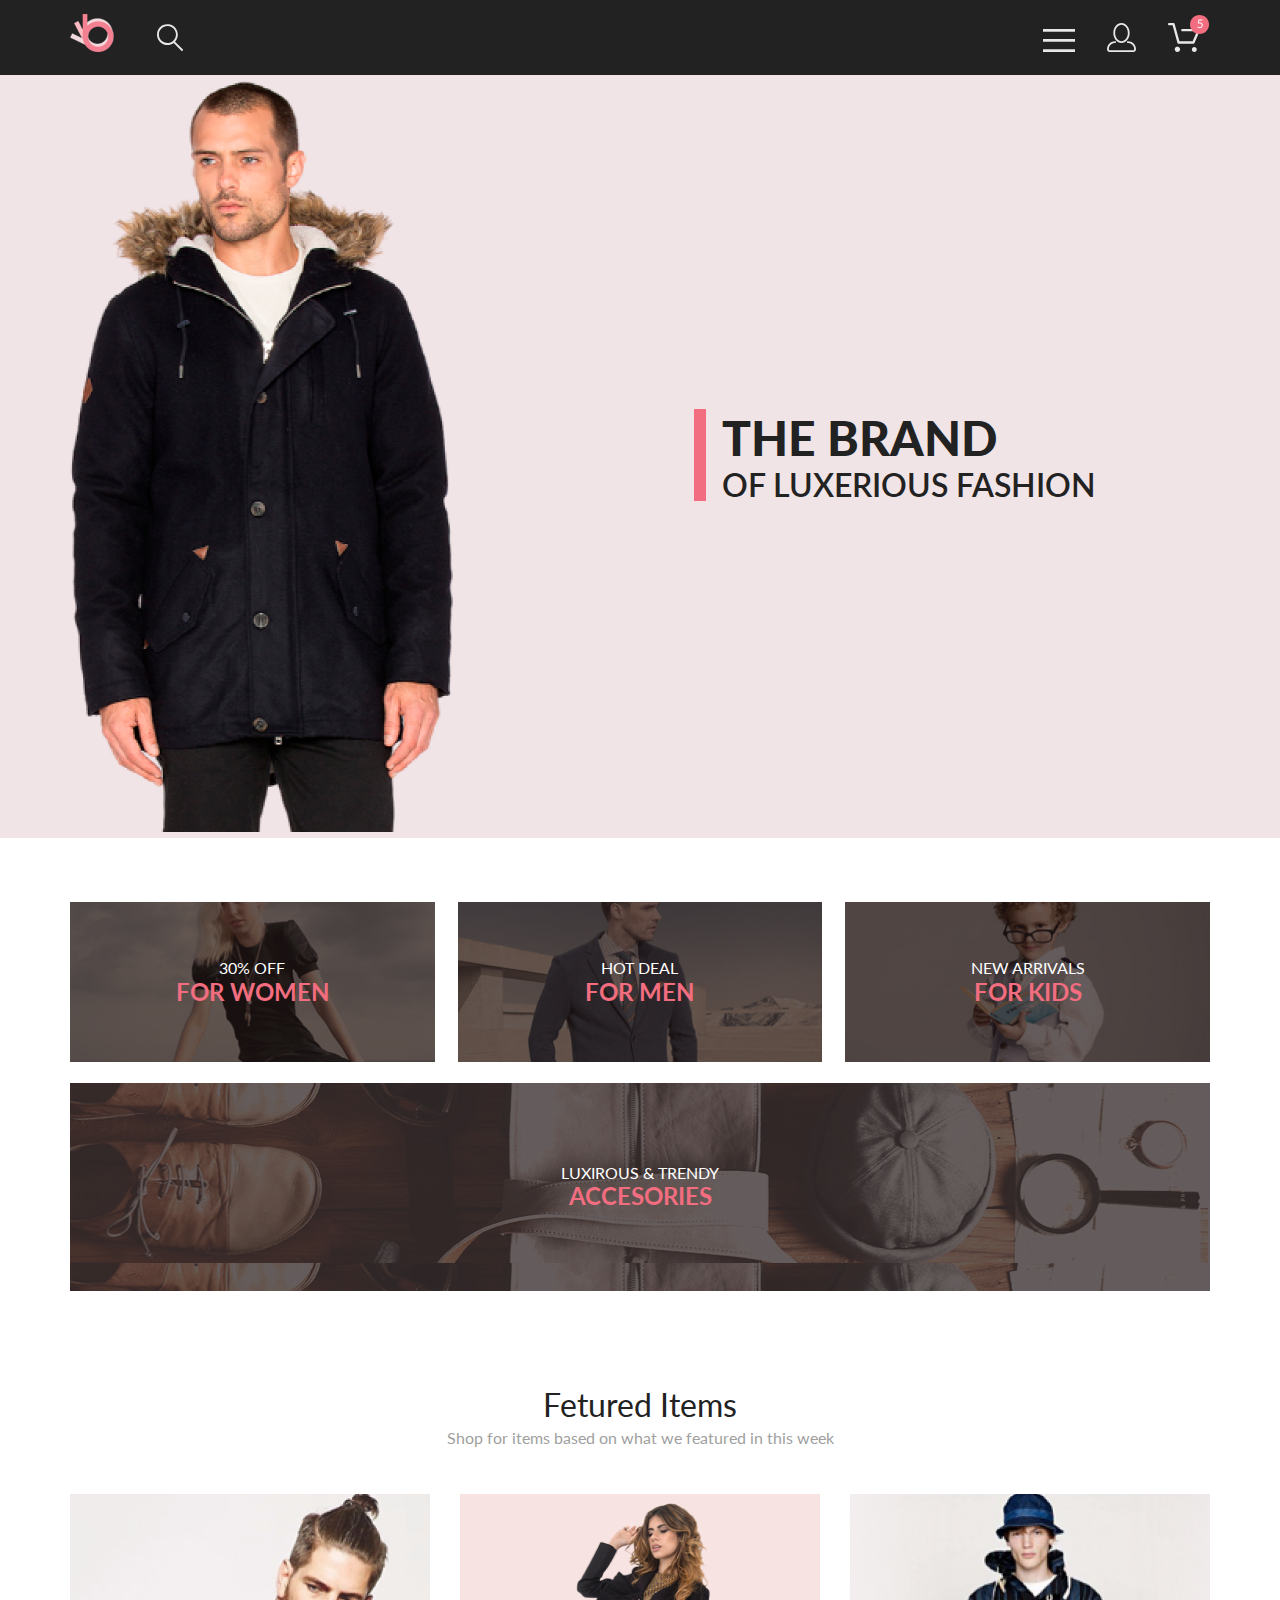
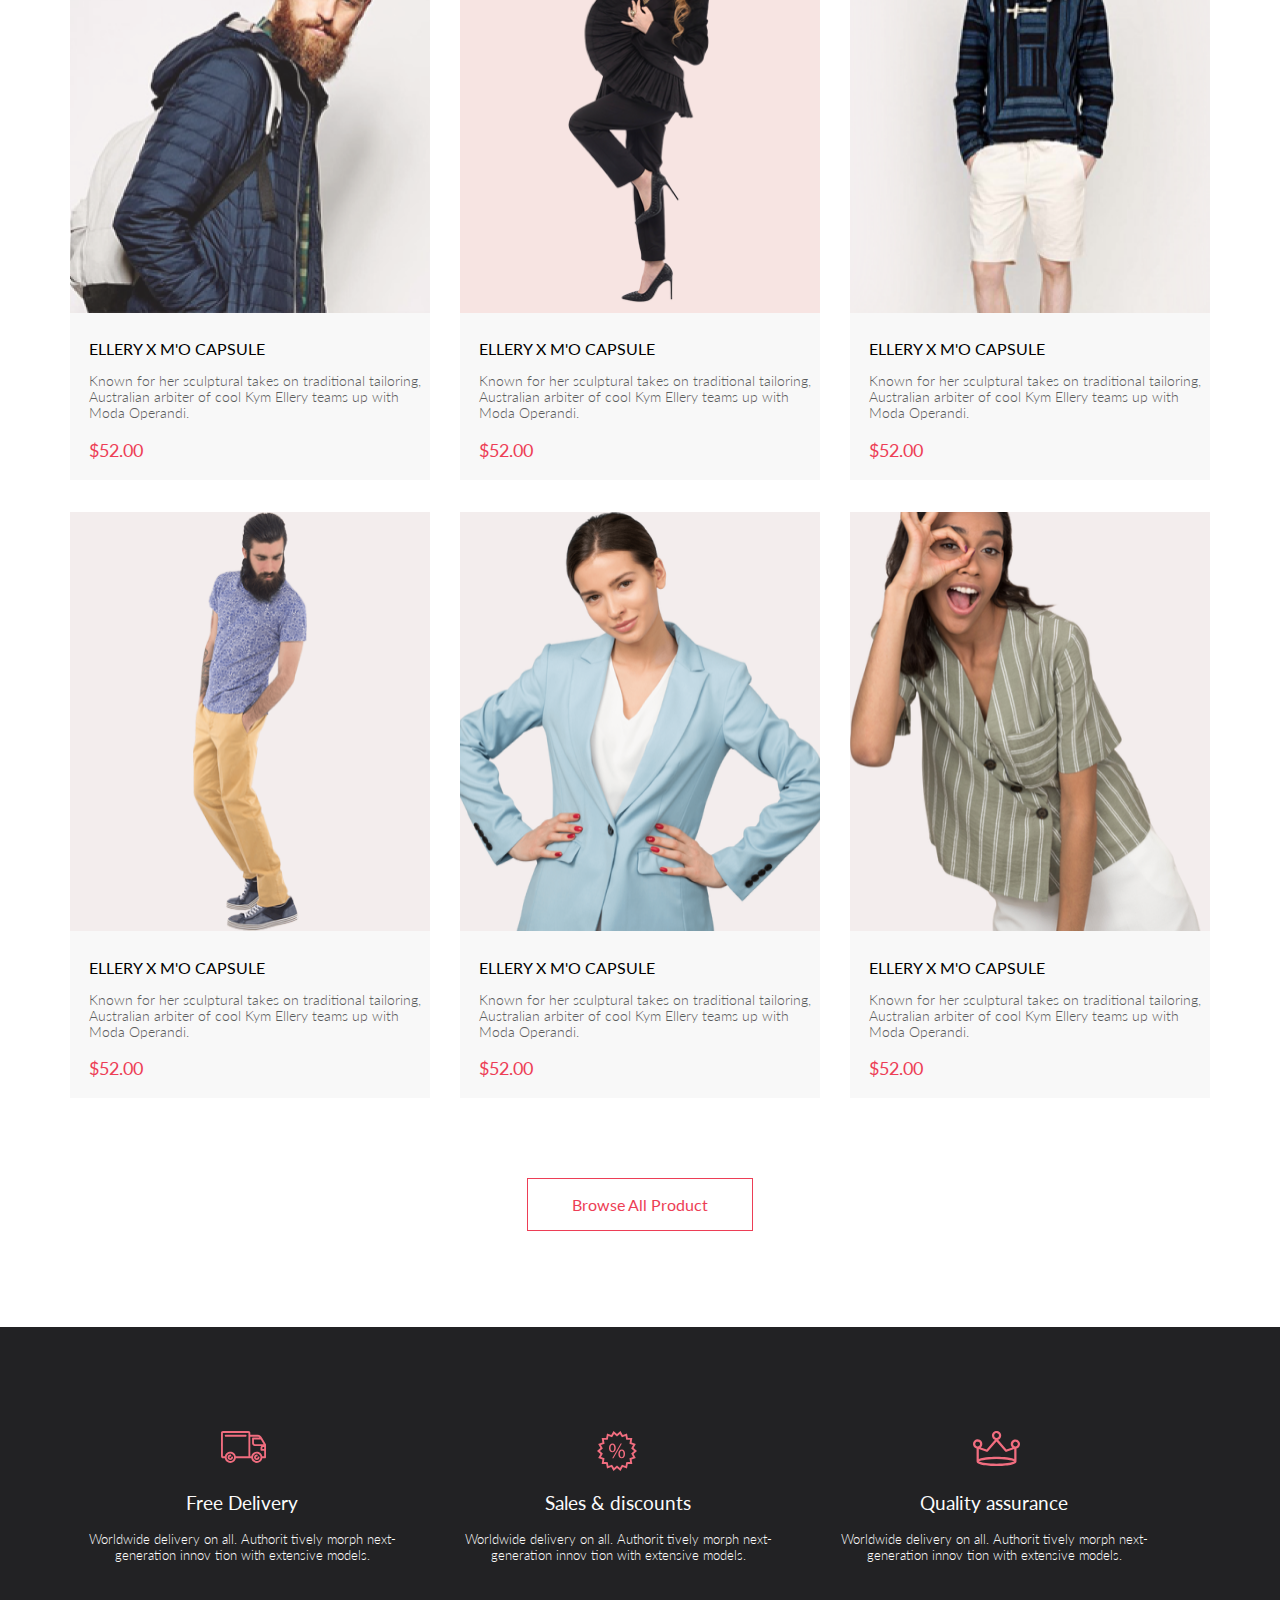
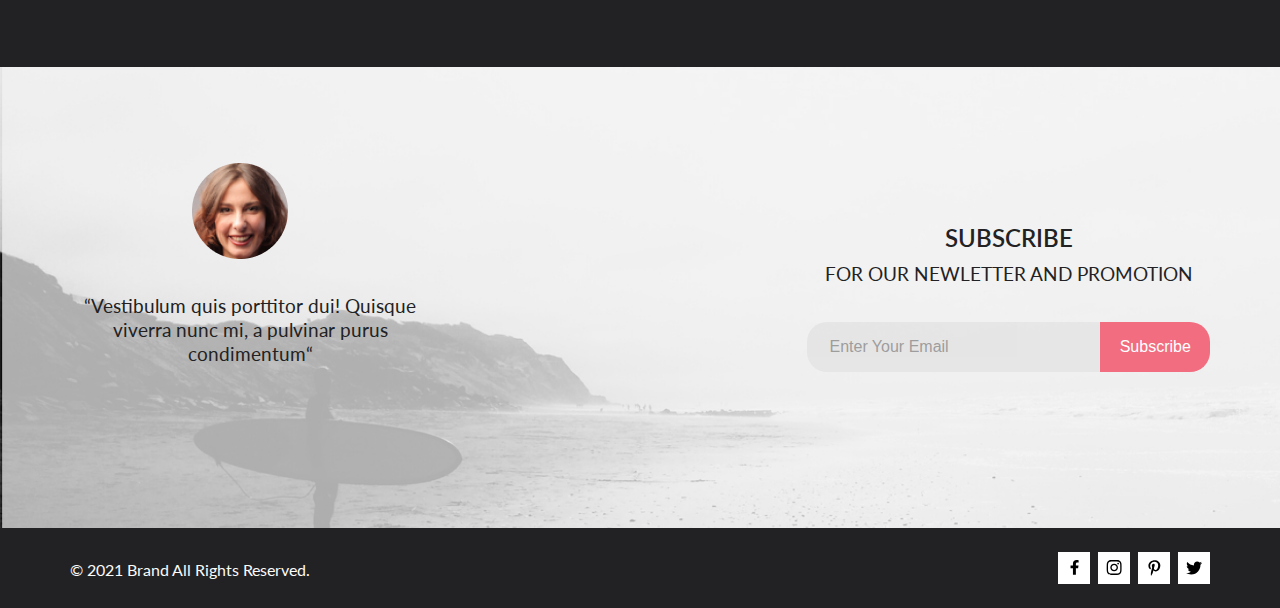
==== commit ea168710: "homework 6 Адаптивная верстка" ====
--- a/index.html
+++ b/index.html
@@ -26,11 +26,11 @@
                 <a href="index.html" class="icon__link">
                     <img class="icon__img" src="images/menu.svg" alt="menu"></a>
             </div>
-            <div class="icon">
-                <a href="index.html" class="icon__link">
+            <div class="icon icon_phone">
+                <a href="registration.html" class="icon__link">
                     <img class="icon__img" src="images/profile.svg" alt="profile"></a>
             </div>
-            <div class="icon">
+            <div class="icon icon_phone">
                 <a href="cart.html" class="icon__link">
                     <img class="icon__img" src="images/basket.svg" alt="basket"></a>
             </div>
--- a/style/main.css
+++ b/style/main.css
@@ -44,6 +44,11 @@
   margin-left: 2rem;
 }
 
+@media (max-width: 375px) {
+  .icon_phone {
+    display: none;
+  }
+}
 .top {
   background-color: #F1E4E6;
   display: flex;
@@ -59,7 +64,7 @@
 }
 .top__heading {
   padding-left: 4rem;
-  padding-right: 6rem;
+  padding-right: calc(60% - 570px);
   display: flex;
 }
 .top__heading-strip {
@@ -72,7 +77,7 @@
   flex-direction: column;
 }
 .top__title {
-  font-weight: 700;
+  font-weight: 900;
   font-size: 3rem;
   line-height: 3.6rem;
   color: #222222;
@@ -84,9 +89,53 @@
   color: #222222;
 }
 
+@media (max-width: 900px) and (min-width: 767px) {
+  .top__title {
+    font-size: 2.75rem;
+  }
+  .top__subtitle {
+    font-size: 1.6rem;
+  }
+}
+@media (max-width: 768px) {
+  .top {
+    height: 23rem;
+  }
+  .top__img {
+    height: 100%;
+    padding-left: calc(65% - 384px);
+    padding-top: 1rem;
+  }
+  .top__heading {
+    padding-right: 32px;
+  }
+  .top__title {
+    font-size: 2.75rem;
+  }
+  .top__subtitle {
+    font-size: 1.5rem;
+  }
+}
+@media (max-width: 585px) {
+  .top__img {
+    display: none;
+  }
+  .top__heading {
+    padding-right: 0;
+    padding-left: 0;
+    margin: 0 auto;
+  }
+}
+@media (max-width: 375px) {
+  .top__title {
+    font-size: 2.3rem;
+  }
+  .top__subtitle {
+    font-size: 1.25rem;
+  }
+}
 .breadcrumb {
   background-color: #F8F3F4;
-  height: 9.25rem;
   display: flex;
   justify-content: space-between;
 }
@@ -94,6 +143,7 @@
   font-weight: 400;
   font-size: 1.5rem;
   padding-top: 3.7rem;
+  padding-bottom: 3.75rem;
   line-height: 1.8rem;
   color: #F16D7F;
 }
@@ -114,6 +164,25 @@
   color: #636363;
 }
 
+@media (max-width: 475px) {
+  .breadcrumb {
+    flex-direction: column;
+    align-items: center;
+  }
+  .breadcrumb__title {
+    padding-bottom: 2rem;
+    padding-top: 2rem;
+  }
+  .breadcrumb__items {
+    padding-top: 0;
+    padding-bottom: 2.9rem;
+  }
+}
+@media (max-width: 700px) {
+  .breadcrumb__title {
+    margin: 0 auto;
+  }
+}
 .slider {
   height: 48.6rem;
   background-color: #F7F7F7;
@@ -160,7 +229,7 @@
 }
 .benefits__info-line {
   border: 0.1px solid #EAEAEA;
-  width: 40rem;
+  width: 50%;
   margin-top: 4rem;
 }
 
@@ -238,6 +307,16 @@
   background-color: #F16D7F;
 }
 
+@media (max-width: 1112px) and (min-width: 800px) {
+  .products-section__cards {
+    justify-content: center;
+  }
+}
+@media (max-width: 755px) {
+  .products-section__cards {
+    justify-content: center;
+  }
+}
 .card-product__title {
   font-size: 1rem;
 }
@@ -252,7 +331,7 @@
 
 .card-product {
   background-color: #F8F8F8;
-  max-width: 32%;
+  max-width: 22.5rem;
   margin-bottom: 2rem;
   position: relative;
   transition: 0.7s;
@@ -333,6 +412,23 @@
   transition: 0.3s;
 }
 
+@media (max-width: 1114px) and (min-width: 800px) {
+  .card-product {
+    margin-right: 0.5rem;
+    margin-left: 0.5rem;
+  }
+}
+@media (max-width: 755px) {
+  .card-product {
+    margin-right: 0.25rem;
+    margin-left: 0.25rem;
+  }
+}
+@media (max-width: 1112px) {
+  .card-product_disappear {
+    display: none;
+  }
+}
 .sort {
   display: flex;
 }
@@ -357,13 +453,16 @@
 }
 .sort__filter-title {
   display: block;
+  cursor: pointer;
+  margin-bottom: 1rem;
+  display: flex;
+  transition: 0.3s;
+}
+.sort__filter-title-h2 {
   font-weight: 600;
   font-size: 14px;
   line-height: 17px;
   color: #000000;
-  cursor: pointer;
-  margin-bottom: 1rem;
-  transition: 0.3s;
 }
 
 .filter-category {
@@ -422,6 +521,19 @@
   fill: #F16D7F;
 }
 
+@media (max-width: 475px) {
+  .sort__filter-title-h2 {
+    display: none;
+  }
+  .sort__filter-img {
+    width: 2.3rem;
+    height: 1.5rem;
+  }
+  .sort__filter {
+    margin-bottom: 1rem;
+    margin-top: 1.5rem;
+  }
+}
 .feature-section {
   background-color: #222224;
   padding-top: 6.5rem !important;
@@ -430,7 +542,6 @@
 }
 
 .subscribe-section {
-  height: 28rem;
   background-image: url(../images/subscribe.jpg);
   background-size: cover;
   background-repeat: no-repeat;
@@ -440,7 +551,7 @@
 
 .quote {
   width: 22.5rem;
-  margin-top: 6rem;
+  padding-top: 6rem;
 }
 .quote__img {
   padding-left: 7.6rem;
@@ -456,6 +567,7 @@
 
 .subscribe {
   padding-top: 9.4rem;
+  padding-bottom: 9.75rem;
 }
 .subscribe__title {
   font-weight: 600;
@@ -513,9 +625,9 @@
 
 .copyright {
   background-color: #222224;
-  height: 5rem;
   display: flex;
   justify-content: space-between;
+  padding-bottom: 1.5rem;
 }
 .copyright__text {
   font-weight: 400;
@@ -548,6 +660,37 @@
   fill: #FFFFFF;
 }
 
+@media (max-width: 768px) {
+  .subscribe-section {
+    height: 100%;
+    flex-direction: column;
+    align-items: center;
+  }
+  .quote {
+    padding-top: 4rem;
+  }
+  .subscribe {
+    padding-top: 3rem;
+    padding-bottom: 8.75rem;
+  }
+}
+@media (max-width: 440px) {
+  .subscribe__subtitle {
+    font-size: 0.9rem;
+  }
+  .input-subscribe {
+    padding: 1rem 1rem 1rem 1.4rem;
+  }
+  .copyright {
+    align-items: center;
+    flex-direction: column-reverse;
+    justify-content: center;
+    height: 9rem;
+  }
+  .copyright__text {
+    align-items: center;
+  }
+}
 .basket-section {
   display: flex;
   justify-content: space-between;
@@ -582,6 +725,38 @@
   width: 22.5rem;
 }
 
+@media (max-width: 1070px) {
+  .basket-section {
+    flex-direction: column;
+    align-items: center;
+  }
+  .basket-section__ordering {
+    flex-direction: row;
+    justify-content: space-between;
+    align-items: center;
+    min-width: 40.7rem;
+  }
+  .fill-form {
+    min-width: 17rem;
+  }
+}
+@media (max-width: 700px) {
+  .basket-section__ordering {
+    display: flex;
+    flex-direction: column;
+    min-width: 22.3rem;
+    align-items: stretch;
+  }
+  .basket-section__cards-buttons {
+    margin-bottom: 3rem;
+    margin-top: 1.9rem;
+  }
+  .basket-section__button {
+    font-size: 0.75rem;
+    padding: 0.5rem 1.3rem;
+    min-width: 0;
+  }
+}
 .card__title {
   font-weight: 400;
   font-size: 1.5rem;
@@ -656,6 +831,36 @@
   margin-left: 1.2rem;
 }
 
+@media (max-width: 700px) {
+  .card-cart {
+    height: 11.7rem;
+    min-width: 22.3rem;
+  }
+  .card-cart__info {
+    padding-top: 0.8rem;
+    padding-left: 1.1rem;
+  }
+  .card__title {
+    font-size: 1rem;
+    padding-bottom: 1.5rem;
+    max-width: 8rem;
+    line-height: 19px;
+  }
+  .card__h-3 {
+    font-size: 0.8rem;
+    line-height: 1rem;
+  }
+  .card-cart__close {
+    margin-top: 1rem;
+    margin-left: 20.3rem;
+  }
+  .card__form-quantity {
+    font-size: 0.7rem;
+    line-height: 0.8rem;
+    margin-left: 0.7rem;
+    padding: 0.1rem 0rem 0.1rem 0.6rem;
+  }
+}
 .fill-form {
   margin-top: 7rem;
 }
@@ -707,6 +912,16 @@
   margin-right: 1rem;
 }
 
+@media (max-width: 700px) {
+  .fill-form {
+    margin-top: 0;
+  }
+}
+@media (max-width: 568px) {
+  .fill-form__fields {
+    padding-bottom: 0;
+  }
+}
 .basket-total__sub-price {
   color: #4A4A4A;
 }
@@ -767,6 +982,11 @@
   transform: scale(1.05);
 }
 
+@media (max-width: 700px) {
+  .basket-total {
+    margin-bottom: 6rem;
+  }
+}
 .card-offer {
   width: 32%;
   height: 10rem;
@@ -827,17 +1047,36 @@
   transition: 0.6s;
 }
 
+@media (max-width: 768px) {
+  .card-offer_long {
+    max-height: 7.25rem;
+  }
+}
+@media (max-width: 375px) {
+  .card-offer {
+    flex-direction: column;
+    width: 100%;
+    height: 15rem;
+    margin-top: 2rem;
+  }
+  .card-offer:nth-child(1) {
+    margin-top: 0;
+  }
+  .card-offer_long {
+    margin-top: 2rem;
+  }
+}
 .card-feature {
-  width: 22.5rem;
+  width: 21.5rem;
   margin-right: 2rem;
 }
 .card-feature:nth-child(3) {
-  width: 22.5rem;
+  margin-right: 0;
 }
 .card-feature__img {
   fill: #F16D7F;
   padding-bottom: 1.75rem;
-  padding-left: 10rem;
+  padding-left: 44%;
   max-height: 32px;
 }
 .card-feature__title {
@@ -856,6 +1095,21 @@
   text-align: center;
 }
 
+@media (max-width: 768px) {
+  .feature-section {
+    display: flex;
+    flex-direction: column;
+    align-items: center;
+  }
+  .card-feature {
+    width: 21.5rem;
+    margin-right: 0;
+    padding-top: 3rem;
+  }
+  .card-feature:nth-child(1) {
+    padding-top: 0;
+  }
+}
 .product-info {
   display: flex;
   flex-direction: column;
@@ -879,7 +1133,7 @@
   text-align: center;
 }
 .product-info__desc {
-  width: 34.7rem;
+  width: 60%;
 }
 .product-info__desc-text {
   font-weight: 300;
@@ -994,6 +1248,44 @@
   display: none;
 }
 
+@media (max-width: 1024px) {
+  .catalog-dropdown {
+    margin-left: 0;
+  }
+  .dropdown-item:last-of-type {
+    min-width: 6rem;
+  }
+  .sort-dropdown,
+.sort__filter {
+    position: relative;
+  }
+  .sort {
+    justify-content: space-between;
+  }
+}
+@media (max-width: 475px) {
+  .catalog-dropdown {
+    margin-bottom: 0;
+  }
+  .sort-dropdown {
+    padding-top: 1.5rem;
+  }
+  .dropdown-item__details-title {
+    font-size: 0.7rem;
+  }
+  .dropdown-item:nth-child(1) {
+    margin-right: 8rem;
+  }
+  .dropdown-item:nth-child(2) {
+    margin-right: 4em;
+  }
+  .dropdown-item:last-of-type {
+    min-width: 4rem;
+  }
+  .product-dropdown-item-2 {
+    margin-right: 7rem !important;
+  }
+}
 .registration-section {
   display: flex;
   justify-content: space-between;
@@ -1030,6 +1322,16 @@
   padding-bottom: 2rem;
 }
 
+@media (max-width: 568px) {
+  .registration-section {
+    flex-direction: column;
+    align-items: center;
+    justify-content: center;
+  }
+  .registration-section__btn {
+    margin-bottom: 0;
+  }
+}
 .perks-list {
   display: flex;
   flex-direction: column;
@@ -1048,8 +1350,8 @@
 }
 .perks-list__item {
   font-weight: 300;
-  font-size: 24px;
-  line-height: 29px;
+  font-size: 1.5rem;
+  line-height: 1.8rem;
   color: #000000;
   padding-bottom: 1rem;
 }
@@ -1059,6 +1361,26 @@
   padding-right: 1.4rem;
 }
 
+@media (max-width: 1080px) {
+  .perks-list {
+    max-width: 34rem;
+    padding-left: 2rem;
+  }
+  .perks-list__title,
+.perks-list__text,
+.perks-list__item {
+    font-size: 1rem;
+    line-height: 1.1rem;
+  }
+}
+@media (max-width: 568px) {
+  .perks-list {
+    margin-top: 2.5rem;
+    padding-left: 0;
+    max-width: 23rem;
+    margin-bottom: 6rem;
+  }
+}
 .pagination {
   display: flex;
   justify-content: space-between;
@@ -1101,4 +1423,15 @@
 
 .pagination__link:nth-child(1) {
   color: #F16D7F;
+}
+
+@media (max-width: 1180px) {
+  .container {
+    padding: 0 1rem;
+  }
+}
+@media (max-width: 768px) {
+  .container {
+    padding: 0 0.5rem;
+  }
 }/*# sourceMappingURL=main.css.map */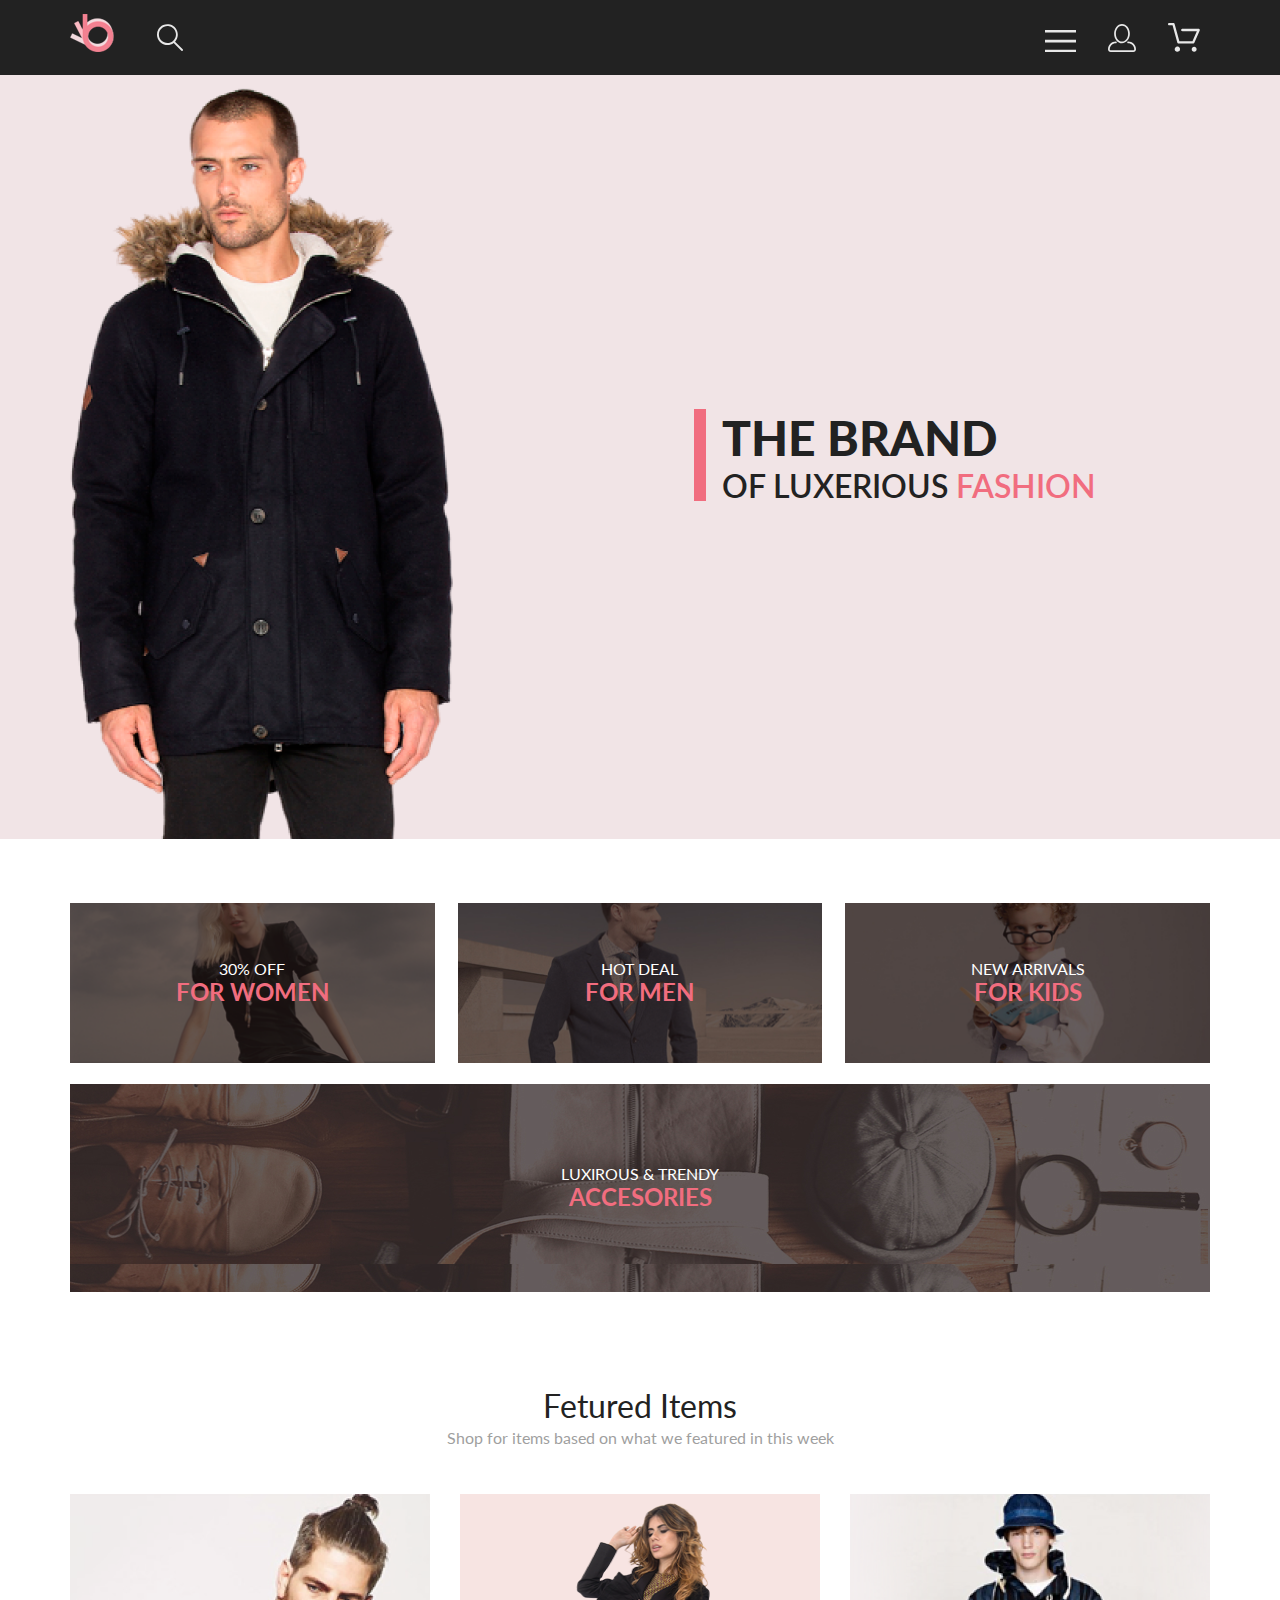
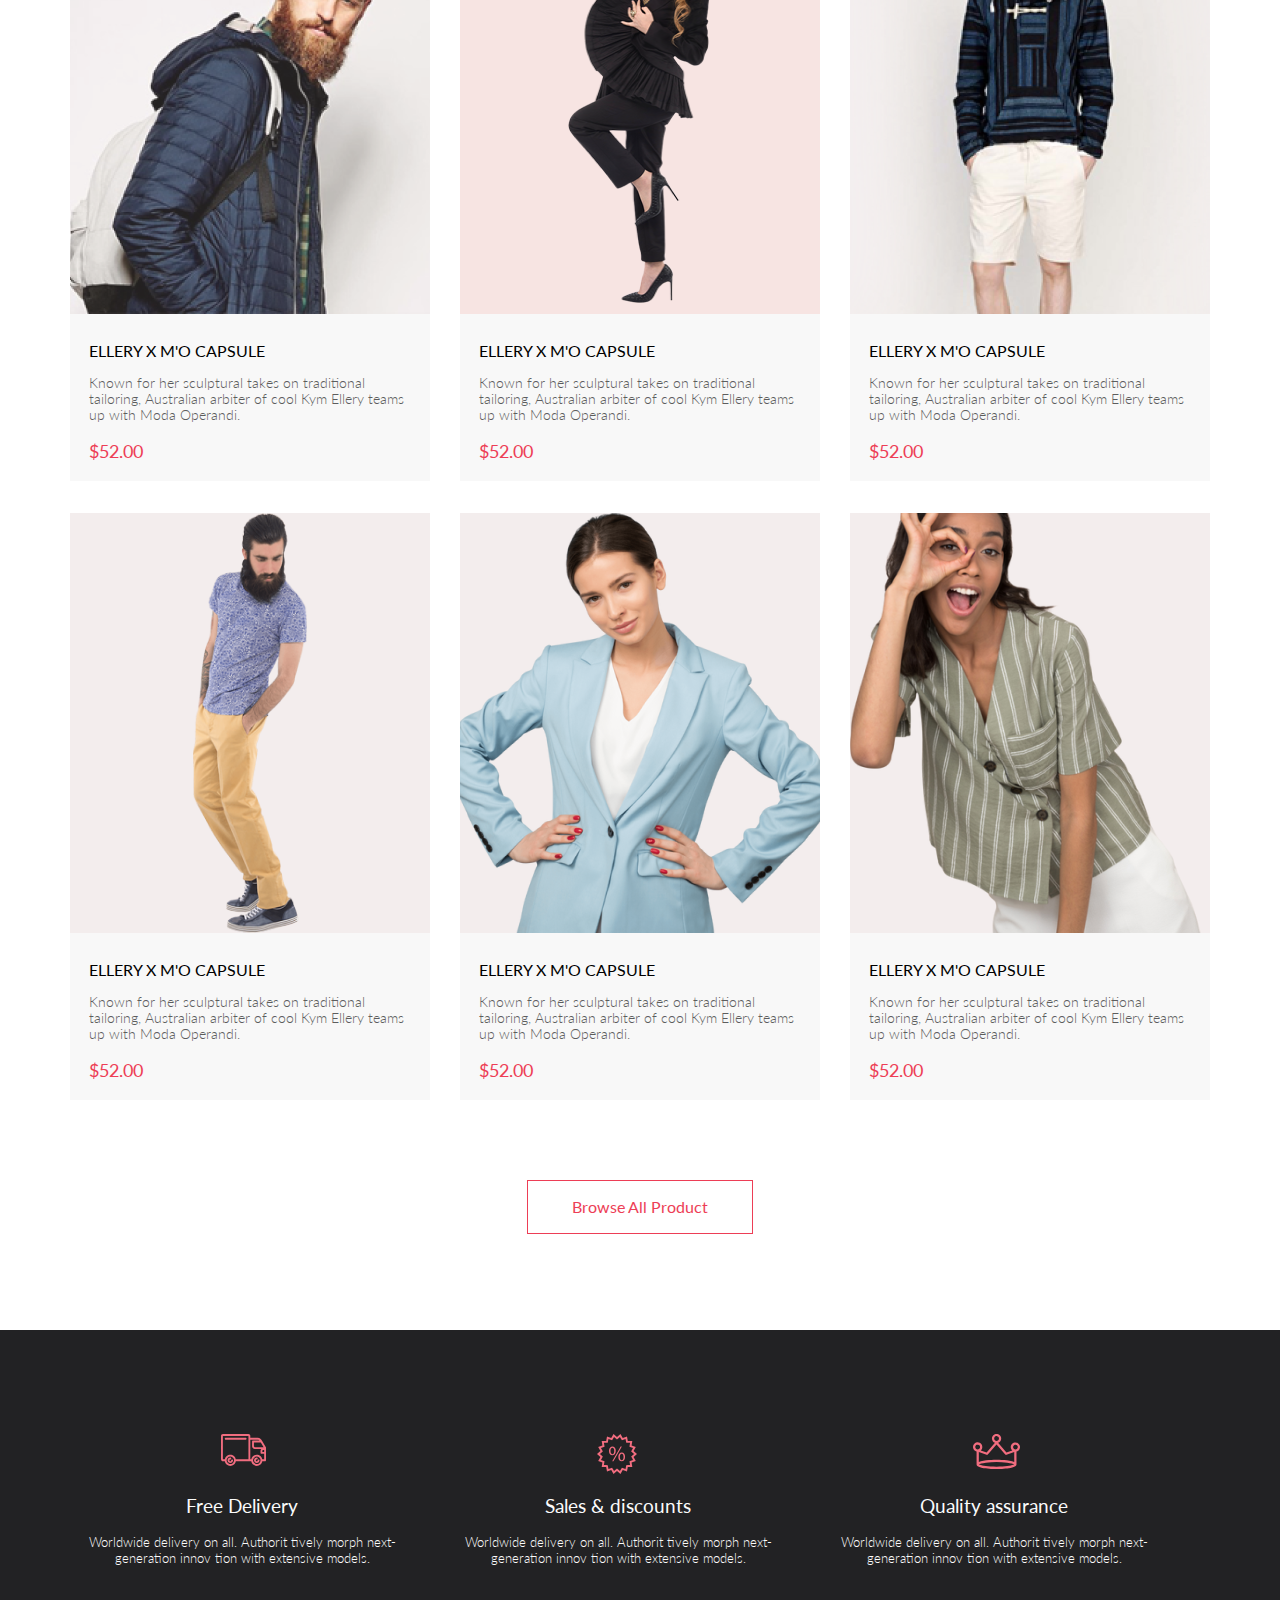
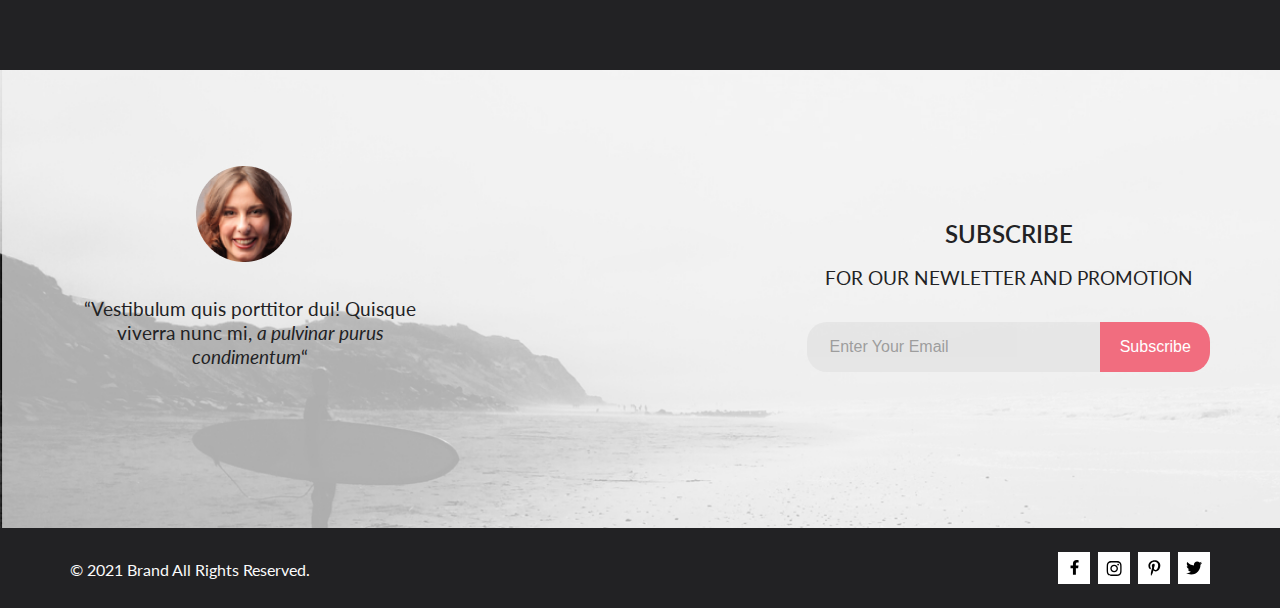
==== commit 8fc1949b: "homework 8" ====
--- a/index.html
+++ b/index.html
@@ -13,26 +13,104 @@
     <div class="navbar container">
         <div class="navbar__block">
             <div class="icon">
-                <a href="index.html" class="icon__link">
+                <a href="#" class="icon__link">
                     <img class="icon__img" src="images/logo.png" alt="logo"></a>
             </div>
-            <div class="icon">
-                <a href="index.html" class="icon__link">
-                    <img class="icon__img" src="images/search.svg" alt="search"></a>
+            <div class="icon icon-search">
+                <a href="#" class="icon__link">
+                    <svg class="icon__svg svg-search" viewBox="0 0 27 28" xmlns="http://www.w3.org/2000/svg">
+                        <path
+                            d="M19.0596 17.6259C20.6713 15.8658 21.6282 13.6048 21.7698 11.2225C21.9113 8.84018 21.2288 6.48173 19.8369 4.54318C18.445 2.60463 16.4285 1.20404 14.126 0.576619C11.8234 -0.0508009 9.3751 0.13316 7.19217 1.09761C5.00923 2.06205 3.22463 3.74825 2.13804 5.87302C1.05145 7.9978 0.729054 10.4318 1.225 12.7661C1.72094 15.1005 3.00501 17.1932 4.86158 18.6927C6.71814 20.1922 9.03413 21.0072 11.4206 21.0009C13.673 21.004 15.8645 20.27 17.6606 18.9109L25.4086 26.7179C25.4941 26.807 25.5965 26.8781 25.7099 26.927C25.8232 26.9759 25.9452 27.0017 26.0686 27.0029C26.1923 27.0033 26.3148 26.9782 26.4283 26.9292C26.5419 26.8801 26.6441 26.8082 26.7286 26.7179C26.9025 26.537 26.9997 26.2958 26.9997 26.0449C26.9997 25.794 26.9025 25.5528 26.7286 25.3719L19.0596 17.6259ZM2.88662 10.5009C2.89946 8.81563 3.41094 7.17187 4.35659 5.77685C5.30224 4.38183 6.63972 3.29801 8.20044 2.662C9.76115 2.02599 11.4752 1.86627 13.1266 2.20298C14.7779 2.53969 16.2926 3.35775 17.4797 4.55404C18.6668 5.75033 19.4732 7.27129 19.7972 8.92519C20.1212 10.5791 19.9483 12.2919 19.3002 13.8476C18.6522 15.4034 17.5581 16.7325 16.1559 17.6674C14.7536 18.6023 13.1059 19.1011 11.4206 19.1009C9.14916 19.0901 6.97482 18.1784 5.37484 16.566C3.77486 14.9537 2.87998 12.7724 2.88662 10.5009Z" />
+                    </svg>
+                </a>
             </div>
         </div>
         <div class="navbar__block">
-            <div class="icon">
-                <a href="index.html" class="icon__link">
-                    <img class="icon__img" src="images/menu.svg" alt="menu"></a>
-            </div>
-            <div class="icon icon_phone">
+            <input type="checkbox" id="menu">
+            <label class="icon-menu" for="menu">
+                <svg class="icon__svg svg-menu" viewBox="0 0 32 23" xmlns="http://www.w3.org/2000/svg">
+                    <path d="M0 23V20.31H32V23H0ZM0 12.76V10.07H32V12.76H0ZM0 2.69V0H32V2.69H0Z" />
+                </svg>
+            </label>
+            <div class="menu-overlay">
+                <nav class="menu-nav">
+                    <label class="close menu_close" for="menu">
+                        <svg class="close-svg" viewBox="0 0 18 18" xmlns="http://www.w3.org/2000/svg">
+                            <path
+                                d="M11.2453 9L17.5302 2.71516C17.8285 2.41741 17.9962 2.01336 17.9966 1.59191C17.997 1.17045 17.8299 0.76611 17.5322 0.467833C17.2344 0.169555 16.8304 0.00177586 16.4089 0.00140366C15.9875 0.00103146 15.5831 0.168097 15.2848 0.465848L9 6.75069L2.71516 0.465848C2.41688 0.167571 2.01233 0 1.5905 0C1.16868 0 0.764125 0.167571 0.465848 0.465848C0.167571 0.764125 0 1.16868 0 1.5905C0 2.01233 0.167571 2.41688 0.465848 2.71516L6.75069 9L0.465848 15.2848C0.167571 15.5831 0 15.9877 0 16.4095C0 16.8313 0.167571 17.2359 0.465848 17.5342C0.764125 17.8324 1.16868 18 1.5905 18C2.01233 18 2.41688 17.8324 2.71516 17.5342L9 11.2493L15.2848 17.5342C15.5831 17.8324 15.9877 18 16.4095 18C16.8313 18 17.2359 17.8324 17.5342 17.5342C17.8324 17.2359 18 16.8313 18 16.4095C18 15.9877 17.8324 15.5831 17.5342 15.2848L11.2453 9Z" />
+                        </svg>
+                    </label>
+                    <h2 class="menu-nav__title">MENU</h2>
+                    <p class="menu-nav__subtitle">MAN</p>
+                    <ul class="menu-nav__subtitle-items">
+                        <li class="menu-nav__subtitle-item"><a href="#" class="menu-nav__subtitle-link">
+                                Accessories</a>
+                        </li>
+                        <li class="menu-nav__subtitle-item"><a href="#" class="menu-nav__subtitle-link">
+                                Bags</a>
+                        </li>
+                        <li class="menu-nav__subtitle-item"><a href="#" class="menu-nav__subtitle-link">
+                                Denim</a>
+                        </li>
+                        <li class="menu-nav__subtitle-item"><a href="#" class="menu-nav__subtitle-link">
+                                T-Shirts</a>
+                        </li>
+                    </ul>
+                    <p class="menu-nav__subtitle">WOMAN</p>
+                    <ul class="menu-nav__subtitle-items">
+                        <li class="menu-nav__subtitle-item"><a href="#" class="menu-nav__subtitle-link">
+                                Accessories</a>
+                        </li>
+                        <li class="menu-nav__subtitle-item"><a href="#" class="menu-nav__subtitle-link">
+                                Jackets & Coats</a>
+                        </li>
+                        <li class="menu-nav__subtitle-item"><a href="#" class="menu-nav__subtitle-link">
+                                Polos</a>
+                        </li>
+                        <li class="menu-nav__subtitle-item"><a href="#" class="menu-nav__subtitle-link">
+                                T-Shirts</a>
+                        </li>
+                        <li class="menu-nav__subtitle-item"><a href="#" class="menu-nav__subtitle-link">
+                                Shirts</a>
+                        </li>
+                    </ul>
+                    <p class="menu-nav__subtitle">KIDS</p>
+                    <ul class="menu-nav__subtitle-items">
+                        <li class="menu-nav__subtitle-item"><a href="#" class="menu-nav__subtitle-link">
+                                Accessories</a>
+                        </li>
+                        <li class="menu-nav__subtitle-item"><a href="#" class="menu-nav__subtitle-link">
+                                Jackets & Coats</a>
+                        </li>
+                        <li class="menu-nav__subtitle-item"><a href="#" class="menu-nav__subtitle-link">
+                                Polos</a>
+                        </li>
+                        <li class="menu-nav__subtitle-item"><a href="#" class="menu-nav__subtitle-link">
+                                T-Shirts</a>
+                        </li>
+                        <li class="menu-nav__subtitle-item"><a href="#" class="menu-nav__subtitle-link">
+                                Shirts</a>
+                        </li>
+                        <li class="menu-nav__subtitle-item"><a href="#" class="menu-nav__subtitle-link">
+                                Bags</a>
+                        </li>
+                    </ul>
+                </nav>
+            </div>
+            <div class="icon icon_profile">
                 <a href="registration.html" class="icon__link">
-                    <img class="icon__img" src="images/profile.svg" alt="profile"></a>
-            </div>
-            <div class="icon icon_phone">
+                    <svg class="icon__svg svg-profile" viewBox="0 0 29 29" xmlns="http://www.w3.org/2000/svg">
+                        <path
+                            d="M14.5 19.937C19 19.937 22.656 15.464 22.656 9.968C22.656 4.472 19 0 14.5 0C13.3631 0.0217413 12.2463 0.303398 11.2351 0.823397C10.2239 1.34339 9.34507 2.08794 8.66602 3C7.12663 4.99573 6.30819 7.45381 6.34399 9.974C6.34399 15.465 10 19.937 14.5 19.937ZM14.5 1.813C18 1.813 20.844 5.472 20.844 9.969C20.844 14.466 17.998 18.125 14.5 18.125C11.002 18.125 8.15603 14.465 8.15503 9.969C8.15403 5.473 11 1.813 14.5 1.813ZM20.844 18.125C20.6036 18.125 20.373 18.2205 20.203 18.3905C20.033 18.5605 19.9375 18.7911 19.9375 19.0315C19.9375 19.2719 20.033 19.5025 20.203 19.6725C20.373 19.8425 20.6036 19.938 20.844 19.938C22.526 19.9399 24.1386 20.6088 25.3279 21.7982C26.5172 22.9875 27.1861 24.6 27.188 26.282C27.1875 26.5221 27.0918 26.7523 26.922 26.9221C26.7522 27.0918 26.5221 27.1875 26.282 27.188H2.71997C2.47985 27.1875 2.24975 27.0918 2.07996 26.9221C1.91016 26.7523 1.81449 26.5221 1.81396 26.282C1.81608 24.6001 2.48517 22.9877 3.67444 21.7985C4.86371 20.6092 6.47608 19.9401 8.15796 19.938C8.39824 19.938 8.62868 19.8425 8.79858 19.6726C8.96849 19.5027 9.06396 19.2723 9.06396 19.032C9.06396 18.7917 8.96849 18.5613 8.79858 18.3914C8.62868 18.2215 8.39824 18.126 8.15796 18.126C5.99541 18.1279 3.92201 18.9875 2.39258 20.5164C0.863144 22.0453 0.00264777 24.1185 0 26.281C0.000794067 27.0019 0.287502 27.693 0.797241 28.2027C1.30698 28.7125 1.99811 28.9992 2.71899 29H26.282C27.0027 28.9989 27.6936 28.7121 28.2031 28.2024C28.7126 27.6927 28.9992 27.0017 29 26.281C28.9974 24.1187 28.1372 22.0457 26.6083 20.5168C25.0793 18.9878 23.0063 18.1276 20.844 18.125Z" />
+                    </svg></a>
+            </div>
+            <div class="icon icon_basket">
                 <a href="cart.html" class="icon__link">
-                    <img class="icon__img" src="images/basket.svg" alt="basket"></a>
+                    <svg class="icon__svg svg-basket" viewBox="0 0 42 37" xmlns="http://www.w3.org/2000/svg">
+                        <path
+                            d="M26.2009 37C25.5532 36.9738 24.9415 36.6948 24.4972 36.2227C24.0529 35.7506 23.8114 35.1232 23.8245 34.475C23.8376 33.8269 24.1043 33.2097 24.5673 32.7559C25.0303 32.3022 25.6527 32.048 26.301 32.048C26.9493 32.048 27.5717 32.3022 28.0347 32.7559C28.4977 33.2097 28.7644 33.8269 28.7775 34.475C28.7906 35.1232 28.549 35.7506 28.1047 36.2227C27.6604 36.6948 27.0488 36.9738 26.401 37H26.2009ZM6.75293 34.32C6.75293 33.79 6.91011 33.2718 7.20459 32.8311C7.49907 32.3904 7.91764 32.0469 8.40735 31.844C8.89705 31.6412 9.43594 31.5881 9.95581 31.6915C10.4757 31.7949 10.9532 32.0502 11.328 32.425C11.7028 32.7998 11.9581 33.2773 12.0615 33.7972C12.1649 34.317 12.1118 34.8559 11.9089 35.3456C11.7061 35.8353 11.3626 36.2539 10.9219 36.5483C10.4812 36.8428 9.96304 37 9.43298 37C9.08087 37.0003 8.73212 36.9311 8.40674 36.7966C8.08136 36.662 7.78569 36.4646 7.53662 36.2158C7.28755 35.9669 7.09001 35.6713 6.9552 35.3461C6.82039 35.0208 6.75098 34.6721 6.75098 34.32H6.75293ZM10.553 28.686C10.2935 28.6868 10.0409 28.6024 9.83411 28.4457C9.62727 28.2891 9.47758 28.0689 9.40796 27.819L4.57495 10.364H1.18201C0.868521 10.364 0.567859 10.2395 0.346191 10.0178C0.124523 9.79614 0 9.49549 0 9.18201C0 8.86852 0.124523 8.56787 0.346191 8.3462C0.567859 8.12454 0.868521 8.00001 1.18201 8.00001H5.46301C5.7225 7.99919 5.97504 8.08372 6.18176 8.24057C6.38848 8.39742 6.53784 8.61788 6.60693 8.86801L11.4399 26.323H24.6179L29.001 16.275H14.401C14.2428 16.2796 14.0854 16.2524 13.9379 16.1951C13.7904 16.1377 13.6559 16.0513 13.5424 15.9411C13.4288 15.8308 13.3386 15.6989 13.277 15.5532C13.2154 15.4074 13.1836 15.2508 13.1836 15.0925C13.1836 14.9343 13.2154 14.7776 13.277 14.6319C13.3386 14.4861 13.4288 14.3542 13.5424 14.2439C13.6559 14.1337 13.7904 14.0473 13.9379 13.9899C14.0854 13.9326 14.2428 13.9054 14.401 13.91H30.814C31.0097 13.91 31.2022 13.9587 31.3744 14.0517C31.5465 14.1448 31.6928 14.2793 31.7999 14.443C31.9078 14.6073 31.9734 14.7957 31.9908 14.9914C32.0083 15.1872 31.9771 15.3842 31.9 15.565L26.495 27.977C26.4026 28.1876 26.251 28.3668 26.0585 28.4927C25.866 28.6186 25.641 28.6858 25.411 28.686H10.553Z" />
+                    </svg>
+                </a>
             </div>
         </div>
     </div>
@@ -43,7 +121,9 @@
             <div class="top__heading-strip"></div>
             <div class="top__heading-text">
                 <h1 class="top__title">THE BRAND</h1>
-                <h3 class="top__subtitle">OF LUXERIOUS FASHION</h3>
+                <h3 class="top__subtitle">OF LUXERIOUS
+                    <span class="top__subtitle-pink">FASHION</span>
+                </h3>
             </div>
         </div>
     </div>
@@ -241,8 +321,9 @@
         <div class="subscribe-section container">
             <div class="quote">
                 <img class="quote__img" src="images/quote.png" alt="quote">
-                <h3 class="quote__heading">“Vestibulum quis porttitor dui! Quisque viverra nunc mi, a
-                    pulvinar purus condimentum“</h3>
+                <h3 class="quote__heading">“Vestibulum quis porttitor dui! Quisque viverra nunc mi,
+                    <span class="quote__heading-italic">a pulvinar purus condimentum</span>“
+                </h3>
             </div>
             <div class="subscribe">
                 <h2 class="subscribe__title">SUBSCRIBE</h2>
--- a/style/main.css
+++ b/style/main.css
@@ -12,6 +12,16 @@
   padding: 0 calc(50% - 570px);
 }
 
+@media (max-width: 1180px) {
+  .container {
+    padding: 0 1rem;
+  }
+}
+@media (max-width: 768px) {
+  .container {
+    padding: 0 0.5rem;
+  }
+}
 .btn {
   font-weight: 400;
   font-size: 1rem;
@@ -44,28 +54,328 @@
   margin-left: 2rem;
 }
 
+#menu {
+  display: none;
+}
+
+#menu:checked ~ .menu-overlay {
+  display: flex;
+}
+
+#menu:not(:checked) ~ .menu-overlay {
+  display: none;
+}
+
+.menu-overlay {
+  position: absolute;
+  min-height: 764px;
+  width: 100%;
+  background-color: rgba(0, 0, 0, 0.4);
+  left: 0;
+  right: 0;
+  top: 4.7rem;
+  z-index: 2;
+  display: none;
+  justify-content: flex-end;
+}
+
+.overlay-backgroundnone {
+  background: none;
+}
+
+.menu-nav {
+  position: relative;
+  background-color: rgb(255, 255, 255);
+  padding-left: 2rem;
+  padding-right: 2rem;
+  width: 10.6rem;
+  box-shadow: 10px 10px 25px rgba(0, 0, 0, 0.2);
+}
+
+.menu_close {
+  width: 0.8rem;
+  height: 0.8rem;
+  position: absolute;
+  fill: #6b6b6b;
+  top: 1rem;
+  right: 1rem;
+  transition: 0.5s;
+}
+.menu_close:hover {
+  transform: scale(1.15);
+  fill: #000000;
+}
+
+.menu-nav__title {
+  font-style: normal;
+  font-weight: 700;
+  font-size: 14px;
+  line-height: 17px;
+  color: #000000;
+  padding-top: 2.1rem;
+  padding-bottom: 0.3rem;
+  text-transform: uppercase;
+}
+
+.menu-nav__subtitle {
+  font-style: normal;
+  font-weight: 400;
+  font-size: 14px;
+  line-height: 17px;
+  color: #F16D7F;
+  padding-top: 1.2rem;
+  text-transform: uppercase;
+}
+
+.menu-nav__subtitle-item {
+  font-style: normal;
+  font-weight: 400;
+  font-size: 14px;
+  line-height: 17px;
+  list-style-type: none;
+  padding-top: 0.8rem;
+  padding-left: 1.2rem;
+}
+
+.menu-nav__subtitle-link {
+  text-decoration: none;
+  color: #6F6E6E;
+  transition: 0.3s;
+}
+.menu-nav__subtitle-link:hover {
+  color: #F16D7F;
+}
+
+.icon-menu {
+  border: none;
+  background-color: transparent;
+  cursor: pointer;
+}
+.icon-menu:hover {
+  -webkit-animation: shake-2 0.7s cubic-bezier(0.455, 0.03, 0.515, 0.955) both;
+          animation: shake-2 0.7s cubic-bezier(0.455, 0.03, 0.515, 0.955) both;
+}
+@-webkit-keyframes shake-2 {
+  0%, 100% {
+    transform: rotate(0deg);
+    transform-origin: 50% 50%;
+  }
+  10% {
+    transform: rotate(8deg);
+  }
+  20%, 40%, 60% {
+    transform: rotate(-10deg);
+  }
+  30%, 50%, 70% {
+    transform: rotate(10deg);
+  }
+  80% {
+    transform: rotate(-8deg);
+  }
+  90% {
+    transform: rotate(8deg);
+  }
+}
+@keyframes shake-2 {
+  0%, 100% {
+    transform: rotate(0deg);
+    transform-origin: 50% 50%;
+  }
+  10% {
+    transform: rotate(8deg);
+  }
+  20%, 40%, 60% {
+    transform: rotate(-10deg);
+  }
+  30%, 50%, 70% {
+    transform: rotate(10deg);
+  }
+  80% {
+    transform: rotate(-8deg);
+  }
+  90% {
+    transform: rotate(8deg);
+  }
+}
+
+.icon_profile:hover {
+  -webkit-animation: rotate 0.7s cubic-bezier(0.25, 0.46, 0.45, 0.94) both;
+          animation: rotate 0.7s cubic-bezier(0.25, 0.46, 0.45, 0.94) both;
+}
+@-webkit-keyframes rotate {
+  0% {
+    transform: rotate(-360deg);
+    opacity: 0;
+  }
+  100% {
+    transform: rotate(0);
+    opacity: 1;
+  }
+}
+@keyframes rotate {
+  0% {
+    transform: rotate(-360deg);
+    opacity: 0;
+  }
+  100% {
+    transform: rotate(0);
+    opacity: 1;
+  }
+}
+
+.icon_basket:hover {
+  -webkit-animation: wobble 0.7s both;
+          animation: wobble 0.7s both;
+}
+@-webkit-keyframes wobble {
+  0%, 100% {
+    transform: translateX(0%);
+    transform-origin: 50% 50%;
+  }
+  15% {
+    transform: translateX(-6px) rotate(6deg);
+  }
+  30% {
+    transform: translateX(4px) rotate(-6deg);
+  }
+  45% {
+    transform: translateX(-4px) rotate(3.6deg);
+  }
+  60% {
+    transform: translateX(3px) rotate(-2.4deg);
+  }
+  75% {
+    transform: translateX(-3px) rotate(1.2deg);
+  }
+}
+@keyframes wobble {
+  0%, 100% {
+    transform: translateX(0%);
+    transform-origin: 50% 50%;
+  }
+  15% {
+    transform: translateX(-6px) rotate(6deg);
+  }
+  30% {
+    transform: translateX(4px) rotate(-6deg);
+  }
+  45% {
+    transform: translateX(-4px) rotate(3.6deg);
+  }
+  60% {
+    transform: translateX(3px) rotate(-2.4deg);
+  }
+  75% {
+    transform: translateX(-3px) rotate(1.2deg);
+  }
+}
+
 @media (max-width: 375px) {
-  .icon_phone {
+  .icon_profile,
+.icon_basket {
     display: none;
   }
 }
+
+.icon__svg {
+  fill: #E8E8E8;
+}
+
+.svg-search {
+  height: 1.75rem;
+  transition: 0.3s;
+}
+.svg-search:hover {
+  transform: scale(1.15);
+}
+
+.svg-profile {
+  height: 1.75rem;
+}
+
+.svg-menu {
+  height: 1.4rem;
+}
+
+.svg-basket {
+  height: 2.3rem;
+}
+
 .top {
   background-color: #F1E4E6;
   display: flex;
   justify-content: space-between;
   align-items: center;
-  height: 47.7rem;
+  min-height: 764px;
+}
+@media (max-width: 768px) {
+  .top {
+    height: 23rem;
+  }
 }
 .top__img {
   padding: 0 0 0 calc(50% - 50rem);
+  padding-top: 0.8rem;
+}
+@media (max-width: 768px) {
+  .top__img {
+    height: 100%;
+    padding-left: calc(65% - 384px);
+    padding-top: 1rem;
+  }
+}
+@media (max-width: 700px) {
+  .top__img {
+    display: none;
+  }
 }
 .top__heading {
   display: flex;
-}
-.top__heading {
   padding-left: 4rem;
   padding-right: calc(60% - 570px);
-  display: flex;
+  -webkit-animation: tracking 0.9s cubic-bezier(0.25, 0.6, 0.4, 1) both;
+          animation: tracking 0.9s cubic-bezier(0.25, 0.6, 0.4, 1) both;
+}
+@-webkit-keyframes tracking {
+  0% {
+    letter-spacing: -0.5em;
+    opacity: 0;
+  }
+  40% {
+    opacity: 0.6;
+  }
+  100% {
+    opacity: 1;
+  }
+}
+@keyframes tracking {
+  0% {
+    letter-spacing: -0.5em;
+    opacity: 0;
+  }
+  40% {
+    opacity: 0.6;
+  }
+  100% {
+    opacity: 1;
+  }
+}
+@media (max-width: 1070px) {
+  .top__heading {
+    padding-right: 1rem;
+  }
+}
+@media (max-width: 768px) {
+  .top__heading {
+    padding-left: 2rem;
+  }
+}
+@media (max-width: 700px) {
+  .top__heading {
+    padding-right: 0;
+    padding-left: 0;
+    margin: 0 auto;
+  }
 }
 .top__heading-strip {
   height: 5.75rem;
@@ -81,63 +391,54 @@
   font-size: 3rem;
   line-height: 3.6rem;
   color: #222222;
+  text-transform: uppercase;
+}
+@media (max-width: 1070px) {
+  .top__title {
+    font-size: 2.75rem;
+  }
+}
+@media (max-width: 375px) {
+  .top__title {
+    font-size: 2.3rem;
+  }
 }
 .top__subtitle {
   font-weight: 600;
   font-size: 2rem;
   line-height: 2.4rem;
   color: #222222;
-}
-
-@media (max-width: 900px) and (min-width: 767px) {
-  .top__title {
-    font-size: 2.75rem;
-  }
+  text-transform: uppercase;
+}
+@media (max-width: 1070px) {
   .top__subtitle {
     font-size: 1.6rem;
   }
 }
 @media (max-width: 768px) {
-  .top {
-    height: 23rem;
-  }
-  .top__img {
-    height: 100%;
-    padding-left: calc(65% - 384px);
-    padding-top: 1rem;
-  }
-  .top__heading {
-    padding-right: 32px;
-  }
-  .top__title {
-    font-size: 2.75rem;
-  }
   .top__subtitle {
     font-size: 1.5rem;
   }
 }
-@media (max-width: 585px) {
-  .top__img {
-    display: none;
-  }
-  .top__heading {
-    padding-right: 0;
-    padding-left: 0;
-    margin: 0 auto;
-  }
-}
 @media (max-width: 375px) {
-  .top__title {
-    font-size: 2.3rem;
-  }
   .top__subtitle {
     font-size: 1.25rem;
   }
 }
+.top__subtitle-pink {
+  color: #F16D7F;
+}
+
 .breadcrumb {
   background-color: #F8F3F4;
   display: flex;
   justify-content: space-between;
+}
+@media (max-width: 475px) {
+  .breadcrumb {
+    flex-direction: column;
+    align-items: center;
+  }
 }
 .breadcrumb__title {
   font-weight: 400;
@@ -146,6 +447,34 @@
   padding-bottom: 3.75rem;
   line-height: 1.8rem;
   color: #F16D7F;
+  -webkit-animation: text-focus 0.8s cubic-bezier(0.5, 0.08, 0.7, 0.5) both;
+          animation: text-focus 0.8s cubic-bezier(0.5, 0.08, 0.7, 0.5) both;
+}
+@-webkit-keyframes text-focus {
+  0% {
+    filter: blur(12px);
+    opacity: 0;
+  }
+  100% {
+    filter: blur(0px);
+    opacity: 1;
+  }
+}
+@keyframes text-focus {
+  0% {
+    filter: blur(12px);
+    opacity: 0;
+  }
+  100% {
+    filter: blur(0px);
+    opacity: 1;
+  }
+}
+@media (max-width: 475px) {
+  .breadcrumb__title {
+    padding-bottom: 2rem;
+    padding-top: 2rem;
+  }
 }
 .breadcrumb__items {
   list-style-type: none;
@@ -153,8 +482,14 @@
   justify-content: space-between;
   padding-top: 4rem;
 }
+@media (max-width: 475px) {
+  .breadcrumb__items {
+    padding-top: 0;
+    padding-bottom: 2.9rem;
+  }
+}
 .breadcrumb__item {
-  padding-right: 0.1rem;
+  padding-right: 0.4rem;
 }
 .breadcrumb__item-title {
   font-weight: 300;
@@ -162,27 +497,12 @@
   text-decoration: none;
   line-height: 1rem;
   color: #636363;
-}
-
-@media (max-width: 475px) {
-  .breadcrumb {
-    flex-direction: column;
-    align-items: center;
-  }
-  .breadcrumb__title {
-    padding-bottom: 2rem;
-    padding-top: 2rem;
-  }
-  .breadcrumb__items {
-    padding-top: 0;
-    padding-bottom: 2.9rem;
-  }
-}
-@media (max-width: 700px) {
-  .breadcrumb__title {
-    margin: 0 auto;
-  }
-}
+  transition: 0.3s;
+}
+.breadcrumb__item-title:hover {
+  color: #F16D7F;
+}
+
 .slider {
   height: 48.6rem;
   background-color: #F7F7F7;
@@ -277,6 +597,11 @@
   justify-content: space-between;
   flex-wrap: wrap;
   margin-bottom: 3rem;
+}
+@media (max-width: 1112px) {
+  .products-section__cards {
+    justify-content: center;
+  }
 }
 .products-section__header {
   font-weight: 400;
@@ -307,16 +632,6 @@
   background-color: #F16D7F;
 }
 
-@media (max-width: 1112px) and (min-width: 800px) {
-  .products-section__cards {
-    justify-content: center;
-  }
-}
-@media (max-width: 755px) {
-  .products-section__cards {
-    justify-content: center;
-  }
-}
 .card-product__title {
   font-size: 1rem;
 }
@@ -340,12 +655,17 @@
   box-shadow: 10px 10px 25px rgba(0, 0, 0, 0.2);
   transform: scale(1.02);
 }
+@media (max-width: 1112px) {
+  .card-product {
+    margin-right: 0.4rem;
+    margin-left: 0.4rem;
+  }
+}
 .card-product__link {
   text-decoration: none;
 }
 .card-product__img {
   width: 100%;
-  height: 26.2rem;
 }
 .card-product__img:hover .card-product__overlay {
   opacity: 1;
@@ -357,6 +677,8 @@
   color: #000000;
   padding-bottom: 1rem;
   padding-left: 1.2rem;
+  padding-right: 1.2rem;
+  text-transform: uppercase;
 }
 .card-product__subtitle {
   font-weight: 300;
@@ -364,6 +686,7 @@
   color: #5D5D5D;
   padding-bottom: 1.2rem;
   padding-left: 1.2rem;
+  padding-right: 1.2rem;
 }
 .card-product__price {
   font-weight: 400;
@@ -390,6 +713,12 @@
   opacity: 1;
 }
 
+@media (max-width: 1112px) {
+  .card-product_disappear {
+    display: none;
+  }
+}
+
 .btn__product {
   max-width: 8.6rem;
   padding: 0.8rem 1.5rem;
@@ -412,30 +741,17 @@
   transition: 0.3s;
 }
 
-@media (max-width: 1114px) and (min-width: 800px) {
-  .card-product {
-    margin-right: 0.5rem;
-    margin-left: 0.5rem;
-  }
-}
-@media (max-width: 755px) {
-  .card-product {
-    margin-right: 0.25rem;
-    margin-left: 0.25rem;
-  }
-}
-@media (max-width: 1112px) {
-  .card-product_disappear {
-    display: none;
-  }
-}
 .sort {
   display: flex;
+}
+@media (max-width: 1070px) {
+  .sort {
+    justify-content: space-between;
+  }
 }
 .sort__filter {
   position: absolute;
-  z-index: 1;
-  width: 21.2rem;
+  z-index: 2;
   margin-top: 3.2rem;
   margin-bottom: 4rem;
   font-weight: 600;
@@ -444,6 +760,12 @@
   color: #000000;
   transition: 0.6s;
 }
+@media (max-width: 568px) {
+  .sort__filter {
+    margin-bottom: 1rem;
+    margin-top: 1.5rem;
+  }
+}
 .sort__filter-img {
   padding-left: 0.6rem;
   fill: #000000;
@@ -451,6 +773,12 @@
   height: 0.65rem;
   transition: 0.3s;
 }
+@media (max-width: 568px) {
+  .sort__filter-img {
+    width: 2.3rem;
+    height: 1.5rem;
+  }
+}
 .sort__filter-title {
   display: block;
   cursor: pointer;
@@ -464,8 +792,14 @@
   line-height: 17px;
   color: #000000;
 }
+@media (max-width: 568px) {
+  .sort__filter-title-h2 {
+    display: none;
+  }
+}
 
 .filter-category {
+  width: 21.2rem;
   transition: 0.6s;
 }
 .filter-category__title {
@@ -480,21 +814,23 @@
   cursor: pointer;
   transition: 0.3s;
 }
-.filter-category__links {
+.filter-category__items {
   display: flex;
   flex-direction: column;
   margin-top: 1.5rem;
   margin-bottom: 1.5rem;
 }
+.filter-category__item {
+  list-style-type: none;
+  margin-bottom: 0.7rem;
+}
 .filter-category__link {
-  list-style-type: none;
   text-decoration: none;
   font-weight: 400;
   font-size: 14px;
   line-height: 17px;
   color: #6F6E6E;
   margin-left: 1rem;
-  margin-bottom: 0.7rem;
   transition: 0.3s;
 }
 .filter-category__link:hover {
@@ -521,25 +857,19 @@
   fill: #F16D7F;
 }
 
-@media (max-width: 475px) {
-  .sort__filter-title-h2 {
-    display: none;
-  }
-  .sort__filter-img {
-    width: 2.3rem;
-    height: 1.5rem;
-  }
-  .sort__filter {
-    margin-bottom: 1rem;
-    margin-top: 1.5rem;
-  }
-}
 .feature-section {
   background-color: #222224;
   padding-top: 6.5rem !important;
   padding-bottom: 6.5rem !important;
   display: flex;
 }
+@media (max-width: 768px) {
+  .feature-section {
+    display: flex;
+    flex-direction: column;
+    align-items: center;
+  }
+}
 
 .subscribe-section {
   background-image: url(../images/subscribe.jpg);
@@ -548,14 +878,36 @@
   display: flex;
   justify-content: space-between;
 }
+@media (max-width: 768px) {
+  .subscribe-section {
+    height: 100%;
+    flex-direction: column;
+    align-items: center;
+  }
+}
 
 .quote {
   width: 22.5rem;
   padding-top: 6rem;
 }
+@media (max-width: 768px) {
+  .quote {
+    padding-top: 4rem;
+  }
+}
+@media (max-width: 375px) {
+  .quote {
+    width: 70%;
+  }
+}
 .quote__img {
-  padding-left: 7.6rem;
+  padding-left: 7.9rem;
   padding-bottom: 2rem;
+}
+@media (max-width: 375px) {
+  .quote__img {
+    padding-left: 28%;
+  }
 }
 .quote__heading {
   font-weight: 400;
@@ -564,25 +916,46 @@
   text-align: center;
   color: #222224;
 }
+.quote__heading-italic {
+  font-style: italic;
+}
 
 .subscribe {
   padding-top: 9.4rem;
   padding-bottom: 9.75rem;
+  max-width: 40%;
+}
+@media (max-width: 1070px) {
+  .subscribe {
+    max-width: 90%;
+  }
+}
+@media (max-width: 768px) {
+  .subscribe {
+    padding-top: 3rem;
+    padding-bottom: 8.75rem;
+  }
 }
 .subscribe__title {
   font-weight: 600;
   font-size: 1.5rem;
-  line-height: 167.2%;
+  line-height: 1.8rem;
   text-align: center;
   color: #222224;
+  padding-bottom: 1rem;
 }
 .subscribe__subtitle {
   font-weight: 400;
   font-size: 1.2rem;
-  line-height: 167.2%;
+  line-height: 1.6rem;
   text-align: center;
   color: #222224;
   padding-bottom: 2rem;
+}
+@media (max-width: 475px) {
+  .subscribe__subtitle {
+    font-size: 0.9rem;
+  }
 }
 .subscribe__form {
   display: flex;
@@ -605,6 +978,16 @@
   align-items: center;
   color: #222224;
   opacity: 0.67;
+}
+@media (max-width: 475px) {
+  .input-subscribe {
+    padding: 1rem 1rem 1rem 1.4rem;
+  }
+}
+@media (max-width: 375px) {
+  .input-subscribe {
+    padding: 0.2rem 0.2rem 0.2rem 0.5rem;
+  }
 }
 
 .button-form {
@@ -622,12 +1005,25 @@
   color: #FFFFFF;
   cursor: pointer;
 }
+@media (max-width: 375px) {
+  .button-form {
+    padding: 0.9rem 0.7rem 0.9rem 0.7rem;
+  }
+}
 
 .copyright {
   background-color: #222224;
   display: flex;
   justify-content: space-between;
   padding-bottom: 1.5rem;
+}
+@media (max-width: 475px) {
+  .copyright {
+    align-items: center;
+    flex-direction: column-reverse;
+    justify-content: center;
+    height: 9rem;
+  }
 }
 .copyright__text {
   font-weight: 400;
@@ -636,6 +1032,11 @@
   color: #FBFBFB;
   padding-top: 2rem;
 }
+@media (max-width: 475px) {
+  .copyright__text {
+    align-items: center;
+  }
+}
 .copyright__network {
   display: flex;
   justify-content: flex-end;
@@ -660,40 +1061,15 @@
   fill: #FFFFFF;
 }
 
-@media (max-width: 768px) {
-  .subscribe-section {
-    height: 100%;
+.basket-section {
+  display: flex;
+  justify-content: space-between;
+}
+@media (max-width: 1070px) {
+  .basket-section {
     flex-direction: column;
     align-items: center;
   }
-  .quote {
-    padding-top: 4rem;
-  }
-  .subscribe {
-    padding-top: 3rem;
-    padding-bottom: 8.75rem;
-  }
-}
-@media (max-width: 440px) {
-  .subscribe__subtitle {
-    font-size: 0.9rem;
-  }
-  .input-subscribe {
-    padding: 1rem 1rem 1rem 1.4rem;
-  }
-  .copyright {
-    align-items: center;
-    flex-direction: column-reverse;
-    justify-content: center;
-    height: 9rem;
-  }
-  .copyright__text {
-    align-items: center;
-  }
-}
-.basket-section {
-  display: flex;
-  justify-content: space-between;
 }
 .basket-section__cards {
   display: flex;
@@ -705,6 +1081,19 @@
   justify-content: space-between;
   margin-bottom: 8rem;
   margin-top: 4.5rem;
+}
+@media (max-width: 700px) {
+  .basket-section__cards-buttons {
+    margin-bottom: 3rem;
+    margin-top: 1.9rem;
+  }
+}
+@media (max-width: 375px) {
+  .basket-section__cards-buttons {
+    flex-direction: column;
+    align-items: center;
+    margin-bottom: 1rem;
+  }
 }
 .basket-section__button {
   font-weight: 300;
@@ -713,31 +1102,37 @@
   border: 1px solid #a2a2a2;
   min-width: 10rem;
   max-width: 10rem;
+  justify-content: center;
   transition: 0.4s;
 }
 .basket-section__button:hover {
   color: #000000;
   border: 1px solid #000000;
 }
+@media (max-width: 700px) {
+  .basket-section__button {
+    font-size: 0.75rem;
+    padding: 0.5rem 1.3rem;
+    min-width: 0;
+  }
+}
+@media (max-width: 375px) {
+  .basket-section__button {
+    margin-bottom: 1rem;
+    min-width: 9rem;
+  }
+}
 .basket-section__ordering {
   display: flex;
   flex-direction: column;
   width: 22.5rem;
 }
-
 @media (max-width: 1070px) {
-  .basket-section {
-    flex-direction: column;
-    align-items: center;
-  }
   .basket-section__ordering {
     flex-direction: row;
     justify-content: space-between;
     align-items: center;
     min-width: 40.7rem;
-  }
-  .fill-form {
-    min-width: 17rem;
   }
 }
 @media (max-width: 700px) {
@@ -747,17 +1142,10 @@
     min-width: 22.3rem;
     align-items: stretch;
   }
-  .basket-section__cards-buttons {
-    margin-bottom: 3rem;
-    margin-top: 1.9rem;
-  }
-  .basket-section__button {
-    font-size: 0.75rem;
-    padding: 0.5rem 1.3rem;
-    min-width: 0;
-  }
-}
+}
+
 .card__title {
+  text-transform: uppercase;
   font-weight: 400;
   font-size: 1.5rem;
   line-height: 29px;
@@ -765,6 +1153,20 @@
   padding-bottom: 2.6rem;
   max-width: 12.5rem;
 }
+@media (max-width: 700px) {
+  .card__title {
+    font-size: 1rem;
+    padding-bottom: 1.5rem;
+    max-width: 8rem;
+    line-height: 19px;
+  }
+}
+@media (max-width: 700px) {
+  .card__title {
+    font-size: 0.8rem;
+    max-width: 7rem;
+  }
+}
 
 .basket-section__cards .card-cart:nth-child(1) {
   margin-bottom: 2.5rem;
@@ -773,7 +1175,7 @@
 .card-cart {
   display: flex;
   justify-content: flex-start;
-  height: 19.1rem;
+  min-height: 19.1rem;
   min-width: 40.7rem;
   background: rgb(255, 255, 255);
   box-shadow: 15px 15px 30px rgba(0, 0, 0, 0.2);
@@ -782,27 +1184,78 @@
 .card-cart:hover {
   transform: translateX(-0.5rem);
 }
+@media (max-width: 700px) {
+  .card-cart {
+    min-height: 11.7rem;
+    min-width: 22.3rem;
+    max-width: 23rem;
+  }
+}
+@media (max-width: 475px) {
+  .card-cart {
+    min-width: 14.3rem;
+  }
+}
+@media (max-width: 375px) {
+  .card-cart {
+    min-width: 100%;
+  }
+}
 .card-cart__img {
-  height: 100%;
-  transition: 0.6s;
+  height: 19.1rem;
+  margin: auto 0;
+}
+@media (max-width: 700px) {
+  .card-cart__img {
+    width: 52%;
+    height: 100%;
+  }
 }
 .card-cart__info {
   padding-top: 1.4rem;
   padding-left: 2rem;
 }
+@media (max-width: 700px) {
+  .card-cart__info {
+    padding-top: 0.8rem;
+    padding-left: 1.1rem;
+  }
+}
 .card-cart__info-item {
   display: flex;
 }
-.card-cart__close {
+.card-cart__info-item:last-child {
+  padding-bottom: 2rem;
+}
+
+.close {
+  border: none;
+  background-color: transparent;
+  cursor: pointer;
+}
+
+.card-cart_close {
   position: absolute;
   fill: #6b6b6b;
-  transition: 0.5s;
   margin-top: 1.75rem;
   margin-left: 38rem;
-}
-.card-cart__close:hover {
+  transition: 0.5s;
+}
+.card-cart_close:hover {
   transform: scale(1.15);
   fill: #000000;
+}
+@media (max-width: 700px) {
+  .card-cart_close {
+    margin-top: 1rem;
+    margin-left: 20.8rem;
+  }
+}
+@media (max-width: 375px) {
+  .card-cart_close {
+    margin-top: 1rem;
+    margin-left: 1rem;
+  }
 }
 
 .card__h-3 {
@@ -811,6 +1264,12 @@
   line-height: 26px;
   padding-bottom: 0.4rem;
   color: #575757;
+}
+@media (max-width: 700px) {
+  .card__h-3 {
+    font-size: 0.8rem;
+    line-height: 1rem;
+  }
 }
 .card__h-3_grey {
   color: #6F6E6E;
@@ -830,30 +1289,7 @@
   padding: 0.25rem 0.4rem 0.1rem 0.9rem;
   margin-left: 1.2rem;
 }
-
 @media (max-width: 700px) {
-  .card-cart {
-    height: 11.7rem;
-    min-width: 22.3rem;
-  }
-  .card-cart__info {
-    padding-top: 0.8rem;
-    padding-left: 1.1rem;
-  }
-  .card__title {
-    font-size: 1rem;
-    padding-bottom: 1.5rem;
-    max-width: 8rem;
-    line-height: 19px;
-  }
-  .card__h-3 {
-    font-size: 0.8rem;
-    line-height: 1rem;
-  }
-  .card-cart__close {
-    margin-top: 1rem;
-    margin-left: 20.3rem;
-  }
   .card__form-quantity {
     font-size: 0.7rem;
     line-height: 0.8rem;
@@ -861,8 +1297,24 @@
     padding: 0.1rem 0rem 0.1rem 0.6rem;
   }
 }
+
 .fill-form {
   margin-top: 7rem;
+}
+@media (max-width: 1070px) {
+  .fill-form {
+    min-width: 17rem;
+  }
+}
+@media (max-width: 700px) {
+  .fill-form {
+    margin-top: 0;
+  }
+}
+@media (max-width: 375px) {
+  .fill-form {
+    padding: 2.5rem;
+  }
 }
 .fill-form__title {
   font-weight: 300;
@@ -870,11 +1322,17 @@
   line-height: 19px;
   color: #222222;
   padding-bottom: 1.25rem;
+  text-transform: uppercase;
 }
 .fill-form__fields {
   display: flex;
   flex-direction: column;
   padding-bottom: 3.6rem;
+}
+@media (max-width: 568px) {
+  .fill-form__fields {
+    padding-bottom: 2rem;
+  }
 }
 .fill-form__input {
   border: 1px solid #bbbbbb;
@@ -912,16 +1370,6 @@
   margin-right: 1rem;
 }
 
-@media (max-width: 700px) {
-  .fill-form {
-    margin-top: 0;
-  }
-}
-@media (max-width: 568px) {
-  .fill-form__fields {
-    padding-bottom: 0;
-  }
-}
 .basket-total__sub-price {
   color: #4A4A4A;
 }
@@ -937,6 +1385,17 @@
 .basket-total {
   padding: 2.75rem;
   background: #F5F3F3;
+}
+@media (max-width: 700px) {
+  .basket-total {
+    margin-bottom: 6rem;
+  }
+}
+@media (max-width: 375px) {
+  .basket-total {
+    margin: 0 auto;
+    width: 55%;
+  }
 }
 .basket-total__sub {
   display: flex;
@@ -948,6 +1407,7 @@
   line-height: 13px;
   padding-bottom: 0.9rem;
   text-align: right;
+  text-transform: uppercase;
 }
 .basket-total__sub-price {
   padding-left: 1rem;
@@ -961,6 +1421,7 @@
   font-size: 1rem;
   line-height: 1.2rem;
   padding-bottom: 1.6rem;
+  text-transform: uppercase;
 }
 .basket-total__grand-price {
   font-weight: 700;
@@ -968,6 +1429,7 @@
   line-height: 1.2rem;
   color: #F16D7F;
   padding-left: 1rem;
+  text-transform: uppercase;
 }
 .basket-total__line {
   border: 1px solid #E2E2E2;
@@ -982,11 +1444,6 @@
   transform: scale(1.05);
 }
 
-@media (max-width: 700px) {
-  .basket-total {
-    margin-bottom: 6rem;
-  }
-}
 .card-offer {
   width: 32%;
   height: 10rem;
@@ -998,6 +1455,14 @@
   background-size: cover;
   text-decoration: none;
 }
+@media (max-width: 375px) {
+  .card-offer {
+    flex-direction: column;
+    width: 100%;
+    height: 15rem;
+    margin-top: 2rem;
+  }
+}
 .card-offer:hover .card-offer__title {
   transform: scale(1.2);
 }
@@ -1006,6 +1471,11 @@
 }
 .card-offer:nth-of-type(1) {
   background-image: url(../images/card1.png);
+}
+@media (max-width: 375px) {
+  .card-offer:nth-of-type(1) {
+    margin-top: 0;
+  }
 }
 .card-offer:nth-of-type(2) {
   background-image: url(../images/card2.jpg);
@@ -1023,6 +1493,16 @@
   text-decoration: none;
   background-image: url(../images/card4.jpg);
   transition: 0.6s;
+}
+@media (max-width: 768px) {
+  .card-offer_long {
+    max-height: 7.25rem;
+  }
+}
+@media (max-width: 375px) {
+  .card-offer_long {
+    margin-top: 2rem;
+  }
 }
 .card-offer_long:hover .card-offer__title {
   transform: scale(1.2);
@@ -1036,6 +1516,7 @@
   line-height: 1.2rem;
   text-align: center;
   color: #FFFFFF;
+  text-transform: uppercase;
   transition: 0.6s;
 }
 .card-offer__subtitle {
@@ -1044,31 +1525,30 @@
   line-height: 1.8rem;
   text-align: center;
   color: #F16D7F;
+  text-transform: uppercase;
   transition: 0.6s;
 }
 
-@media (max-width: 768px) {
-  .card-offer_long {
-    max-height: 7.25rem;
-  }
-}
-@media (max-width: 375px) {
-  .card-offer {
-    flex-direction: column;
-    width: 100%;
-    height: 15rem;
-    margin-top: 2rem;
-  }
-  .card-offer:nth-child(1) {
-    margin-top: 0;
-  }
-  .card-offer_long {
-    margin-top: 2rem;
-  }
-}
 .card-feature {
   width: 21.5rem;
   margin-right: 2rem;
+}
+@media (max-width: 768px) {
+  .card-feature {
+    width: 21.5rem;
+    margin-right: 0;
+    padding-top: 3rem;
+  }
+}
+@media (max-width: 375px) {
+  .card-feature {
+    width: 100%;
+  }
+}
+@media (max-width: 768px) {
+  .card-feature:nth-child(1) {
+    padding-top: 0;
+  }
 }
 .card-feature:nth-child(3) {
   margin-right: 0;
@@ -1095,21 +1575,185 @@
   text-align: center;
 }
 
-@media (max-width: 768px) {
-  .feature-section {
-    display: flex;
-    flex-direction: column;
-    align-items: center;
-  }
-  .card-feature {
-    width: 21.5rem;
-    margin-right: 0;
-    padding-top: 3rem;
-  }
-  .card-feature:nth-child(1) {
-    padding-top: 0;
-  }
-}
+.card-feature:nth-child(1) .card-feature__img:hover .card-feature__img-svg {
+  -webkit-animation: car 3s linear infinite;
+          animation: car 3s linear infinite;
+}
+@-webkit-keyframes car {
+  0% {
+    transform: translateX(0px);
+  }
+  25% {
+    transform: translateX(60px);
+  }
+  27% {
+    transform: translateX(60px) rotateY(180deg);
+  }
+  50% {
+    transform: translateX(0px) rotateY(180deg);
+  }
+  75% {
+    transform: translateX(-60px) rotateY(180deg);
+  }
+  77% {
+    transform: translateX(-60px);
+  }
+  100% {
+    transform: translateX(0px);
+  }
+}
+@keyframes car {
+  0% {
+    transform: translateX(0px);
+  }
+  25% {
+    transform: translateX(60px);
+  }
+  27% {
+    transform: translateX(60px) rotateY(180deg);
+  }
+  50% {
+    transform: translateX(0px) rotateY(180deg);
+  }
+  75% {
+    transform: translateX(-60px) rotateY(180deg);
+  }
+  77% {
+    transform: translateX(-60px);
+  }
+  100% {
+    transform: translateX(0px);
+  }
+}
+
+.card-feature:nth-child(2) .card-feature__img:hover .card-feature__img-svg {
+  -webkit-animation: bounce 0.9s both;
+          animation: bounce 0.9s both;
+}
+@-webkit-keyframes bounce {
+  0% {
+    transform: translateX(-8px);
+    -webkit-animation-timing-function: ease-in;
+            animation-timing-function: ease-in;
+    opacity: 1;
+  }
+  24% {
+    opacity: 1;
+  }
+  40% {
+    transform: translateX(-26px);
+    -webkit-animation-timing-function: ease-in;
+            animation-timing-function: ease-in;
+  }
+  65% {
+    transform: translateX(-13px);
+    -webkit-animation-timing-function: ease-in;
+            animation-timing-function: ease-in;
+  }
+  82% {
+    transform: translateX(-6.5px);
+    -webkit-animation-timing-function: ease-in;
+            animation-timing-function: ease-in;
+  }
+  93% {
+    transform: translateX(-4px);
+    -webkit-animation-timing-function: ease-in;
+            animation-timing-function: ease-in;
+  }
+  25%, 55%, 75%, 87%, 98% {
+    transform: translateX(0px);
+    -webkit-animation-timing-function: ease-out;
+            animation-timing-function: ease-out;
+  }
+  100% {
+    transform: translateX(0px);
+    -webkit-animation-timing-function: ease-out;
+            animation-timing-function: ease-out;
+    opacity: 1;
+  }
+}
+@keyframes bounce {
+  0% {
+    transform: translateX(-8px);
+    -webkit-animation-timing-function: ease-in;
+            animation-timing-function: ease-in;
+    opacity: 1;
+  }
+  24% {
+    opacity: 1;
+  }
+  40% {
+    transform: translateX(-26px);
+    -webkit-animation-timing-function: ease-in;
+            animation-timing-function: ease-in;
+  }
+  65% {
+    transform: translateX(-13px);
+    -webkit-animation-timing-function: ease-in;
+            animation-timing-function: ease-in;
+  }
+  82% {
+    transform: translateX(-6.5px);
+    -webkit-animation-timing-function: ease-in;
+            animation-timing-function: ease-in;
+  }
+  93% {
+    transform: translateX(-4px);
+    -webkit-animation-timing-function: ease-in;
+            animation-timing-function: ease-in;
+  }
+  25%, 55%, 75%, 87%, 98% {
+    transform: translateX(0px);
+    -webkit-animation-timing-function: ease-out;
+            animation-timing-function: ease-out;
+  }
+  100% {
+    transform: translateX(0px);
+    -webkit-animation-timing-function: ease-out;
+            animation-timing-function: ease-out;
+    opacity: 1;
+  }
+}
+
+.card-feature:nth-child(3) .card-feature__img:hover .card-feature__img-svg {
+  -webkit-animation: shake 0.8s cubic-bezier(0.5, 0.03, 0.5, 0.9) both;
+          animation: shake 0.8s cubic-bezier(0.5, 0.03, 0.5, 0.9) both;
+}
+@-webkit-keyframes shake {
+  0%, 100% {
+    transform: translateX(0);
+  }
+  10%, 30%, 50%, 70% {
+    transform: translateX(-10px);
+  }
+  20%, 40%, 60% {
+    transform: translateX(10px);
+  }
+  80% {
+    transform: translateX(8px);
+  }
+  90% {
+    transform: translateX(-8px);
+  }
+}
+@keyframes shake {
+  0%, 100% {
+    transform: translateX(0);
+  }
+  10%, 30%, 50%, 70% {
+    transform: translateX(-10px);
+  }
+  20%, 40%, 60% {
+    transform: translateX(10px);
+  }
+  80% {
+    transform: translateX(8px);
+  }
+  90% {
+    transform: translateX(-8px);
+  }
+}
+
 .product-info {
   display: flex;
   flex-direction: column;
@@ -1123,6 +1767,7 @@
   padding-top: 4rem;
   padding-bottom: 0.75rem;
   text-align: center;
+  text-transform: uppercase;
 }
 .product-info__title {
   font-weight: 300;
@@ -1131,6 +1776,7 @@
   color: #4D4D4D;
   padding-bottom: 3rem;
   text-align: center;
+  text-transform: uppercase;
 }
 .product-info__desc {
   width: 60%;
@@ -1164,28 +1810,91 @@
   padding-top: 3.2rem;
   list-style-type: none;
 }
+@media (max-width: 568px) {
+  .sort-dropdown {
+    padding-top: 1.5rem;
+  }
+}
+@media (max-width: 475px) {
+  .sort-dropdown {
+    flex-direction: column;
+    padding-top: 0.1rem;
+  }
+}
 
 .catalog-dropdown {
-  margin-left: 24rem;
+  margin-left: 24.3rem;
   margin-bottom: 4rem;
+}
+@media (max-width: 1112px) {
+  .catalog-dropdown {
+    margin-left: 16rem;
+  }
+}
+@media (max-width: 700px) {
+  .catalog-dropdown {
+    margin-left: 9rem;
+  }
+}
+@media (max-width: 475px) {
+  .catalog-dropdown {
+    margin-left: 7rem;
+    margin-bottom: 3rem;
+  }
 }
 
 .product-dropdown {
   margin-top: 4rem;
-  margin-bottom: 2rem;
+  margin-bottom: 6rem;
+}
+@media (max-width: 568px) {
+  .product-dropdown {
+    margin-top: 2rem;
+    margin-bottom: 4rem;
+  }
 }
 
 .dropdown-item {
   color: #000000;
 }
+@media (max-width: 475px) {
+  .dropdown-item {
+    margin-top: 1.3rem;
+  }
+}
 .dropdown-item:nth-child(1) {
   margin-right: 11rem;
 }
+@media (max-width: 568px) {
+  .dropdown-item:nth-child(1) {
+    margin-right: 8rem;
+  }
+}
+@media (max-width: 475px) {
+  .dropdown-item:nth-child(1) {
+    margin-right: 0;
+  }
+}
 .dropdown-item:nth-child(2) {
   margin-right: 5rem;
 }
+@media (max-width: 568px) {
+  .dropdown-item:nth-child(2) {
+    margin-right: 4em;
+  }
+}
 .dropdown-item:last-of-type {
   min-width: 9rem;
+}
+@media (max-width: 1070px) {
+  .dropdown-item:last-of-type {
+    min-width: 8rem;
+  }
+}
+@media (max-width: 568px) {
+  .dropdown-item:last-of-type {
+    min-width: 6.3rem;
+  }
 }
 .dropdown-item__details {
   position: absolute;
@@ -1200,6 +1909,7 @@
   line-height: 1rem;
   color: #6F6E6E;
   margin-bottom: 1rem;
+  text-transform: uppercase;
   cursor: pointer;
   transition: 0.4s;
 }
@@ -1208,6 +1918,16 @@
 }
 .dropdown-item__details-title:hover .dropdown-item__details-img {
   fill: #000000;
+}
+@media (max-width: 568px) {
+  .dropdown-item__details-title {
+    font-size: 0.7rem;
+  }
+}
+@media (max-width: 475px) {
+  .dropdown-item__details-title {
+    min-width: 7.5rem;
+  }
 }
 .dropdown-item__details-img {
   padding-left: 0.5rem;
@@ -1218,25 +1938,41 @@
 }
 
 .product-dropdown-item-3 {
-  min-width: 5rem !important;
+  min-width: 7rem !important;
+}
+@media (max-width: 568px) {
+  .product-dropdown-item-3 {
+    min-width: 6rem !important;
+  }
 }
 
 .product-dropdown-item-2 {
   margin-right: 10rem !important;
 }
+@media (max-width: 568px) {
+  .product-dropdown-item-2 {
+    margin-right: 7rem !important;
+  }
+}
 
 .dropdown-form {
   transition: 0.6s;
 }
 
 .dropdown-label {
-  padding-left: 0.5rem;
+  padding-left: 0.2rem;
   font-weight: 400;
   font-size: 14px;
   line-height: 16px;
   color: #6F6E6E;
   transition: 0.3s;
 }
+@media (max-width: 568px) {
+  .dropdown-label {
+    font-size: 0.7rem;
+    line-height: 0.5rem;
+  }
+}
 
 details.dropdown-item__details[open] .dropdown-form {
   background-color: #fff;
@@ -1248,50 +1984,24 @@
   display: none;
 }
 
-@media (max-width: 1024px) {
-  .catalog-dropdown {
-    margin-left: 0;
-  }
-  .dropdown-item:last-of-type {
-    min-width: 6rem;
-  }
-  .sort-dropdown,
-.sort__filter {
-    position: relative;
-  }
-  .sort {
-    justify-content: space-between;
-  }
-}
-@media (max-width: 475px) {
-  .catalog-dropdown {
-    margin-bottom: 0;
-  }
-  .sort-dropdown {
-    padding-top: 1.5rem;
-  }
-  .dropdown-item__details-title {
-    font-size: 0.7rem;
-  }
-  .dropdown-item:nth-child(1) {
-    margin-right: 8rem;
-  }
-  .dropdown-item:nth-child(2) {
-    margin-right: 4em;
-  }
-  .dropdown-item:last-of-type {
-    min-width: 4rem;
-  }
-  .product-dropdown-item-2 {
-    margin-right: 7rem !important;
-  }
-}
 .registration-section {
   display: flex;
   justify-content: space-between;
+}
+@media (max-width: 568px) {
+  .registration-section {
+    flex-direction: column;
+    align-items: center;
+    justify-content: center;
+  }
 }
 .registration-section__form {
   width: 22.5rem;
+}
+@media (max-width: 375px) {
+  .registration-section__form {
+    width: auto;
+  }
 }
 .registration-section__btn {
   background-color: #F16D7F;
@@ -1307,6 +2017,11 @@
 .registration-section__btn:hover {
   transform: scale(1.05);
 }
+@media (max-width: 568px) {
+  .registration-section__btn {
+    margin-bottom: 0;
+  }
+}
 .registration-section__btn-img {
   fill: #FFFFFF;
   width: 17px;
@@ -1322,21 +2037,28 @@
   padding-bottom: 2rem;
 }
 
-@media (max-width: 568px) {
-  .registration-section {
-    flex-direction: column;
-    align-items: center;
-    justify-content: center;
-  }
-  .registration-section__btn {
-    margin-bottom: 0;
-  }
-}
 .perks-list {
   display: flex;
   flex-direction: column;
   max-width: 40.7rem;
   margin-top: 4rem;
+}
+@media (max-width: 1070px) {
+  .perks-list {
+    max-width: 34rem;
+    padding-left: 2rem;
+  }
+}
+@media (max-width: 568px) {
+  .perks-list {
+    margin-top: 2.5rem;
+    padding-left: 0;
+    max-width: 23rem;
+    margin-bottom: 6rem;
+  }
+}
+.perks-list__title {
+  text-transform: uppercase;
 }
 .perks-list__title, .perks-list__text {
   font-weight: 300;
@@ -1345,6 +2067,12 @@
   color: #000000;
   padding-bottom: 1.4rem;
 }
+@media (max-width: 1070px) {
+  .perks-list__title, .perks-list__text {
+    font-size: 1rem;
+    line-height: 1.1rem;
+  }
+}
 .perks-list__items {
   list-style-type: none;
 }
@@ -1355,32 +2083,18 @@
   color: #000000;
   padding-bottom: 1rem;
 }
+@media (max-width: 1070px) {
+  .perks-list__item {
+    font-size: 1rem;
+    line-height: 1.1rem;
+  }
+}
 .perks-list__item-check {
   width: 1.1rem;
   height: 1rem;
   padding-right: 1.4rem;
 }
 
-@media (max-width: 1080px) {
-  .perks-list {
-    max-width: 34rem;
-    padding-left: 2rem;
-  }
-  .perks-list__title,
-.perks-list__text,
-.perks-list__item {
-    font-size: 1rem;
-    line-height: 1.1rem;
-  }
-}
-@media (max-width: 568px) {
-  .perks-list {
-    margin-top: 2.5rem;
-    padding-left: 0;
-    max-width: 23rem;
-    margin-bottom: 6rem;
-  }
-}
 .pagination {
   display: flex;
   justify-content: space-between;
@@ -1391,6 +2105,11 @@
   margin: 0 auto;
   padding: 0 0.6rem;
 }
+@media (max-width: 375px) {
+  .pagination {
+    width: auto;
+  }
+}
 .pagination__arrow-img {
   width: 1rem;
   height: 0.6rem;
@@ -1406,6 +2125,11 @@
   transform: rotate(-90deg);
 }
 
+.pagination__link-points {
+  color: #C4C4C4;
+  margin-right: 0.6rem;
+}
+
 .pagination__link {
   list-style-type: none;
   text-decoration: none;
@@ -1416,6 +2140,11 @@
 .pagination__link:hover {
   color: #000;
 }
+@media (max-width: 375px) {
+  .pagination__link {
+    margin-right: 0.3rem;
+  }
+}
 
 .pagination__link:last-of-type {
   margin-right: 0;
@@ -1423,15 +2152,4 @@
 
 .pagination__link:nth-child(1) {
   color: #F16D7F;
-}
-
-@media (max-width: 1180px) {
-  .container {
-    padding: 0 1rem;
-  }
-}
-@media (max-width: 768px) {
-  .container {
-    padding: 0 0.5rem;
-  }
 }/*# sourceMappingURL=main.css.map */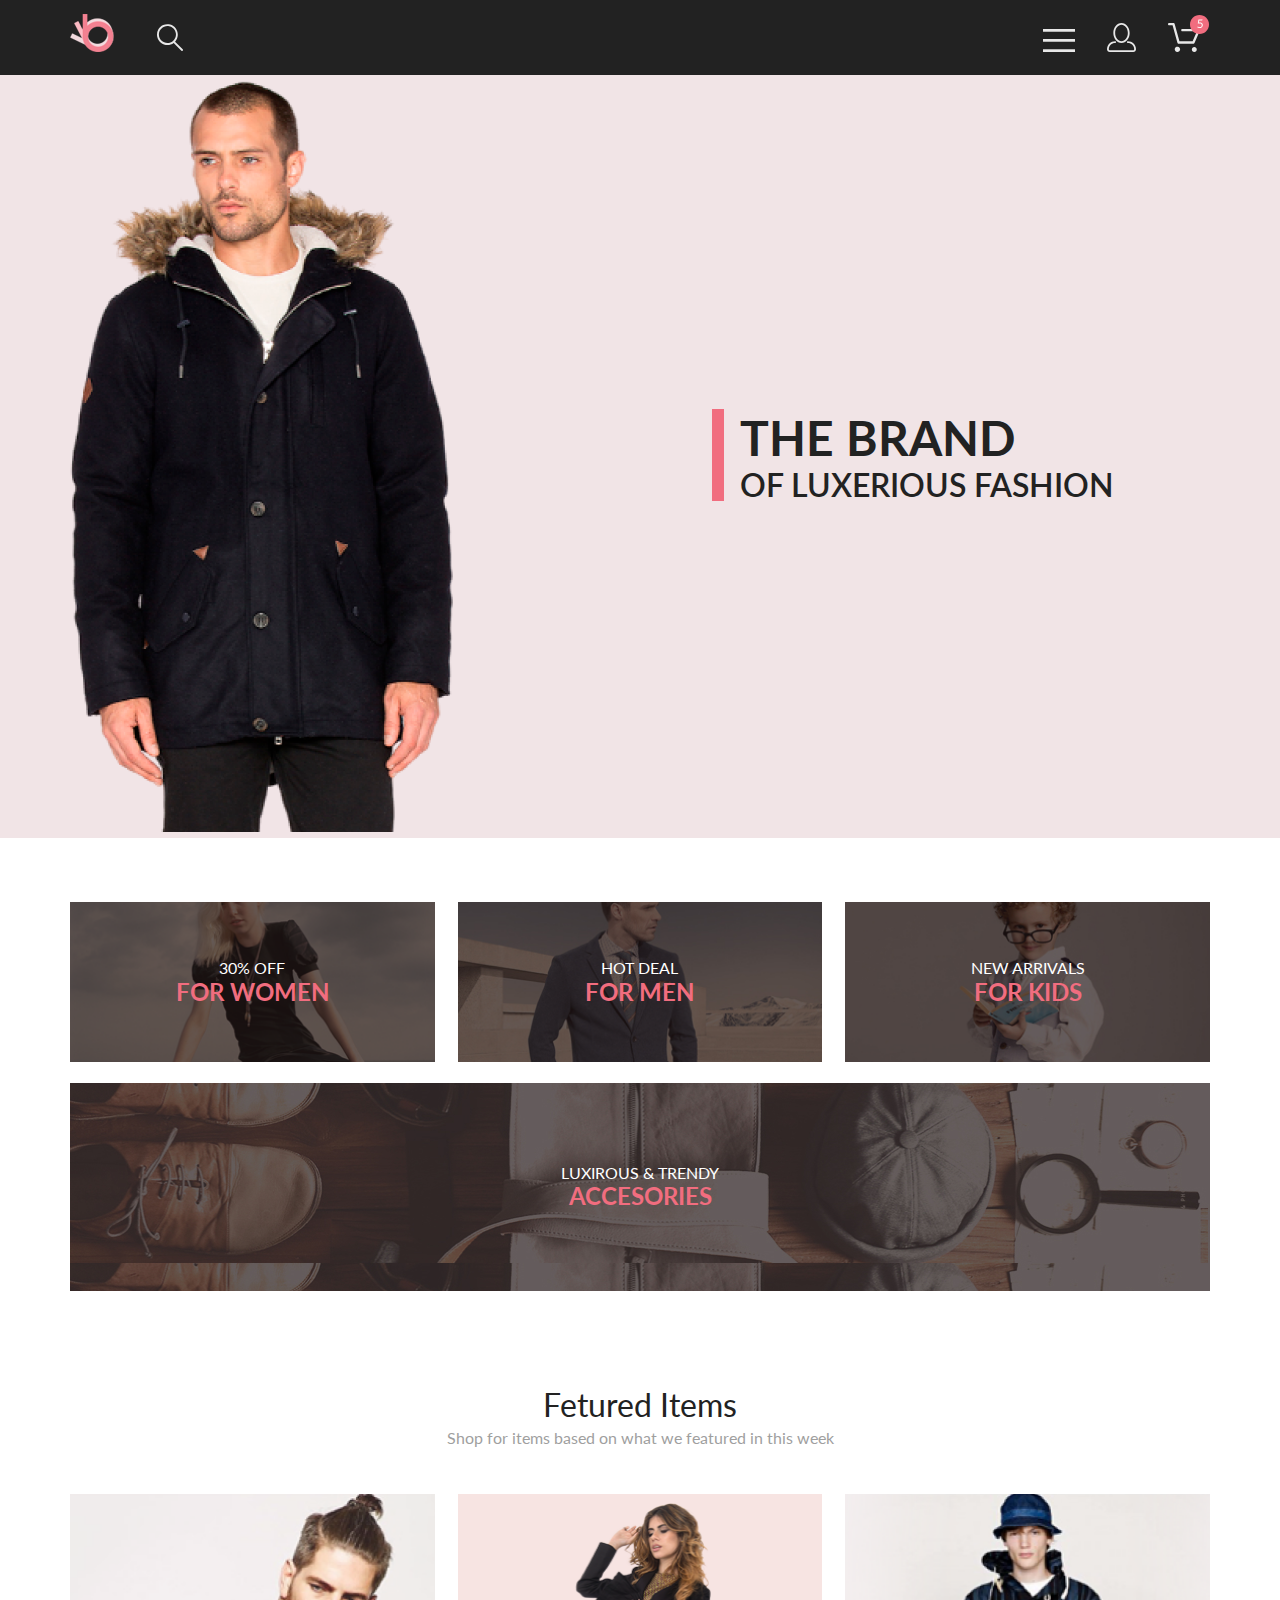
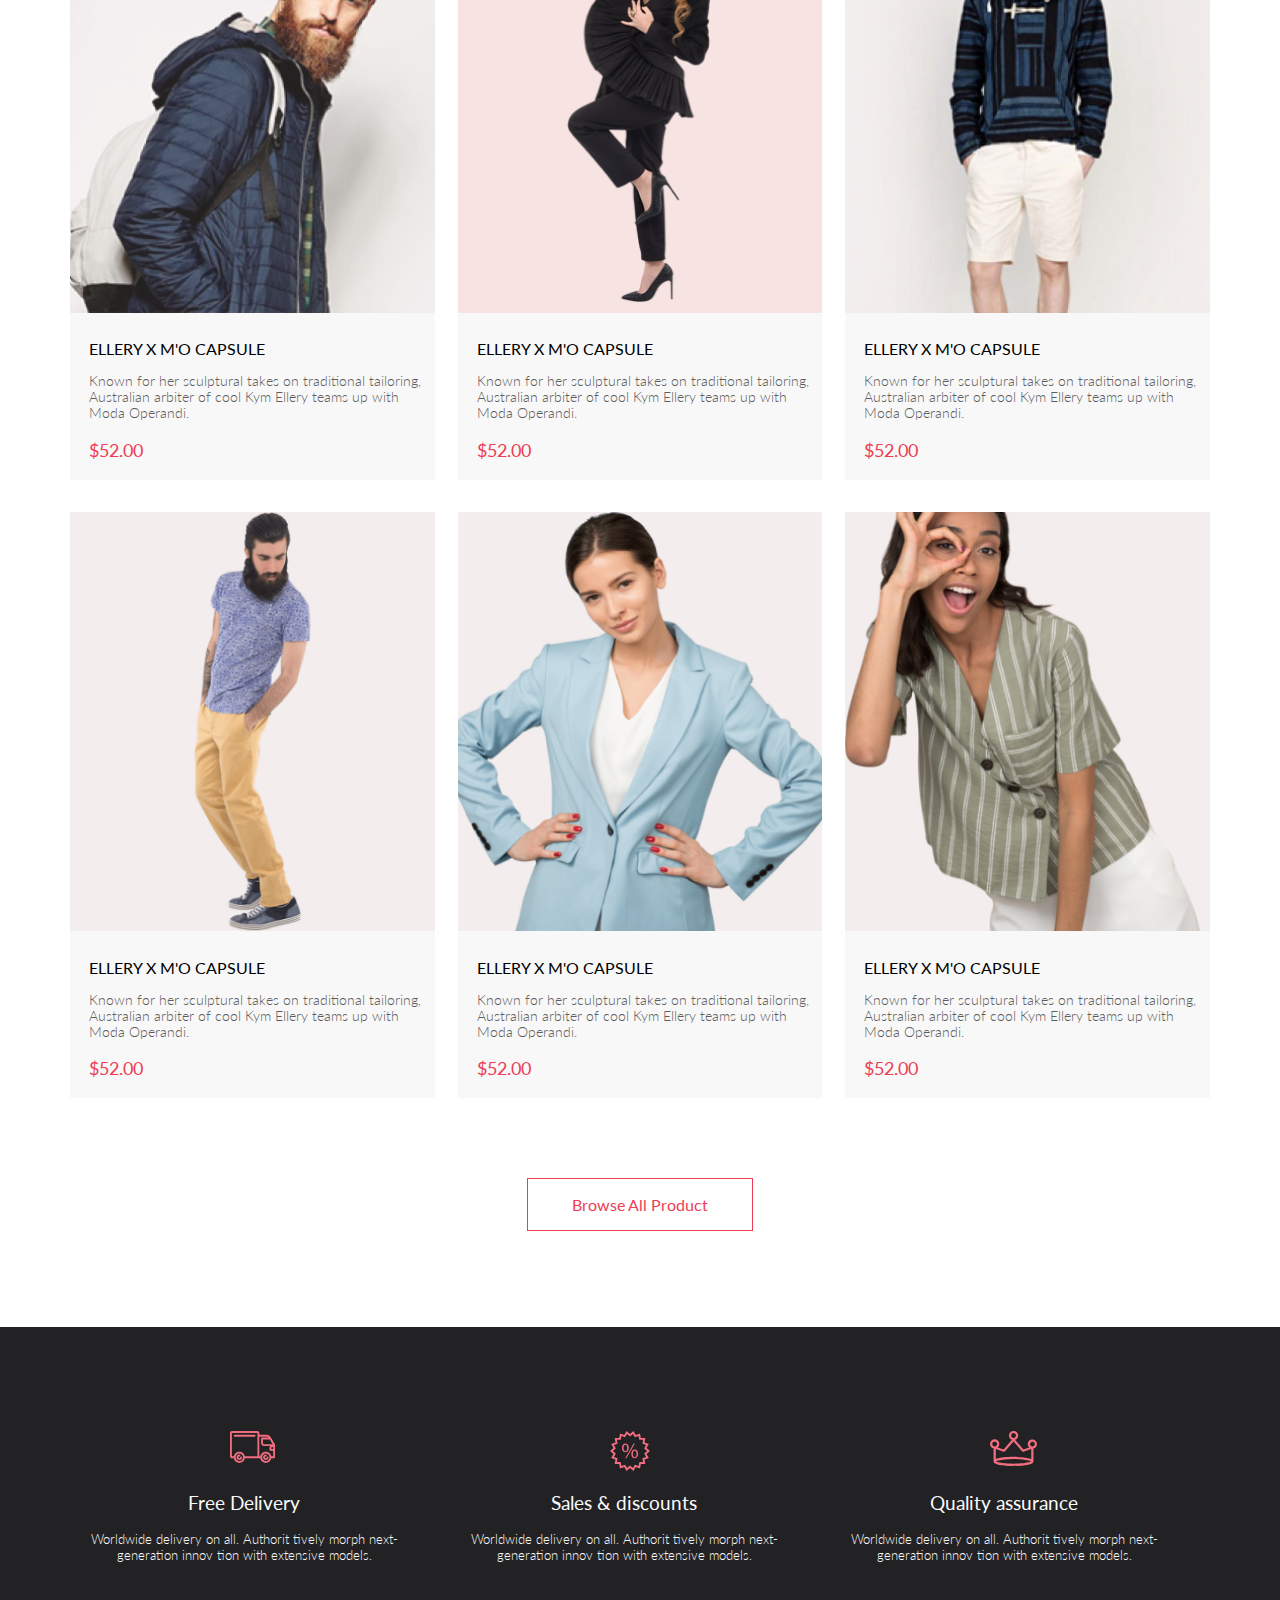
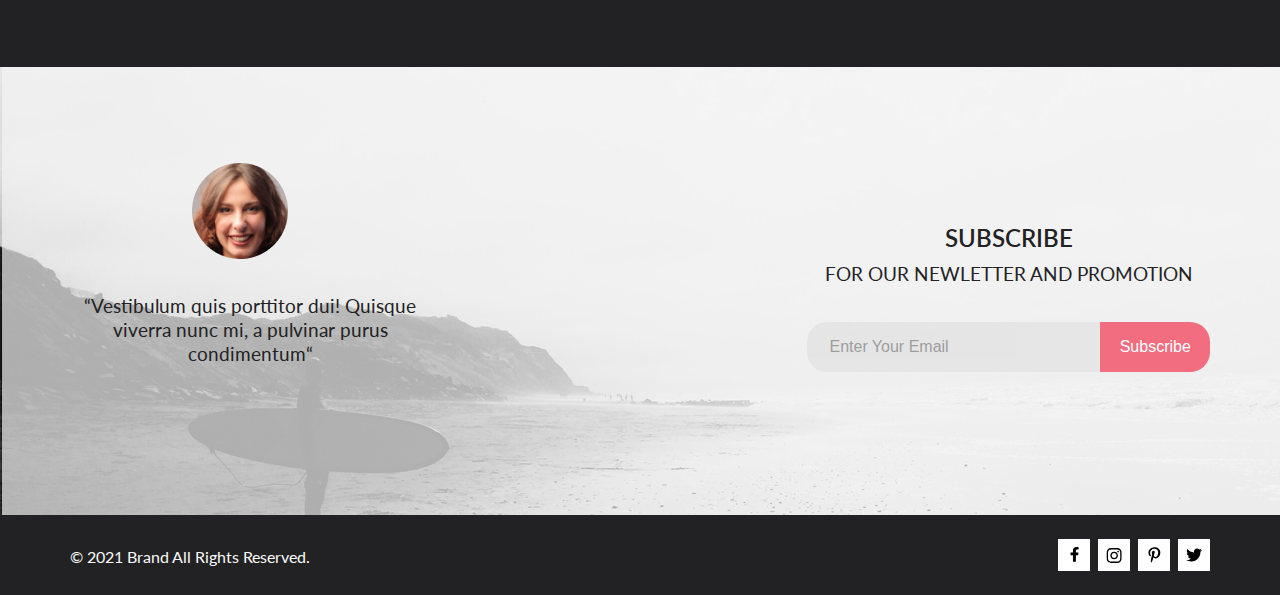
==== commit bc41f464: "Merge pull request #6 from PolinaChernysh/homework5" ====
--- a/index.html
+++ b/index.html
@@ -13,104 +13,26 @@
     <div class="navbar container">
         <div class="navbar__block">
             <div class="icon">
-                <a href="#" class="icon__link">
+                <a href="index.html" class="icon__link">
                     <img class="icon__img" src="images/logo.png" alt="logo"></a>
             </div>
-            <div class="icon icon-search">
-                <a href="#" class="icon__link">
-                    <svg class="icon__svg svg-search" viewBox="0 0 27 28" xmlns="http://www.w3.org/2000/svg">
-                        <path
-                            d="M19.0596 17.6259C20.6713 15.8658 21.6282 13.6048 21.7698 11.2225C21.9113 8.84018 21.2288 6.48173 19.8369 4.54318C18.445 2.60463 16.4285 1.20404 14.126 0.576619C11.8234 -0.0508009 9.3751 0.13316 7.19217 1.09761C5.00923 2.06205 3.22463 3.74825 2.13804 5.87302C1.05145 7.9978 0.729054 10.4318 1.225 12.7661C1.72094 15.1005 3.00501 17.1932 4.86158 18.6927C6.71814 20.1922 9.03413 21.0072 11.4206 21.0009C13.673 21.004 15.8645 20.27 17.6606 18.9109L25.4086 26.7179C25.4941 26.807 25.5965 26.8781 25.7099 26.927C25.8232 26.9759 25.9452 27.0017 26.0686 27.0029C26.1923 27.0033 26.3148 26.9782 26.4283 26.9292C26.5419 26.8801 26.6441 26.8082 26.7286 26.7179C26.9025 26.537 26.9997 26.2958 26.9997 26.0449C26.9997 25.794 26.9025 25.5528 26.7286 25.3719L19.0596 17.6259ZM2.88662 10.5009C2.89946 8.81563 3.41094 7.17187 4.35659 5.77685C5.30224 4.38183 6.63972 3.29801 8.20044 2.662C9.76115 2.02599 11.4752 1.86627 13.1266 2.20298C14.7779 2.53969 16.2926 3.35775 17.4797 4.55404C18.6668 5.75033 19.4732 7.27129 19.7972 8.92519C20.1212 10.5791 19.9483 12.2919 19.3002 13.8476C18.6522 15.4034 17.5581 16.7325 16.1559 17.6674C14.7536 18.6023 13.1059 19.1011 11.4206 19.1009C9.14916 19.0901 6.97482 18.1784 5.37484 16.566C3.77486 14.9537 2.87998 12.7724 2.88662 10.5009Z" />
-                    </svg>
-                </a>
+            <div class="icon">
+                <a href="index.html" class="icon__link">
+                    <img class="icon__img" src="images/search.svg" alt="search"></a>
             </div>
         </div>
         <div class="navbar__block">
-            <input type="checkbox" id="menu">
-            <label class="icon-menu" for="menu">
-                <svg class="icon__svg svg-menu" viewBox="0 0 32 23" xmlns="http://www.w3.org/2000/svg">
-                    <path d="M0 23V20.31H32V23H0ZM0 12.76V10.07H32V12.76H0ZM0 2.69V0H32V2.69H0Z" />
-                </svg>
-            </label>
-            <div class="menu-overlay">
-                <nav class="menu-nav">
-                    <label class="close menu_close" for="menu">
-                        <svg class="close-svg" viewBox="0 0 18 18" xmlns="http://www.w3.org/2000/svg">
-                            <path
-                                d="M11.2453 9L17.5302 2.71516C17.8285 2.41741 17.9962 2.01336 17.9966 1.59191C17.997 1.17045 17.8299 0.76611 17.5322 0.467833C17.2344 0.169555 16.8304 0.00177586 16.4089 0.00140366C15.9875 0.00103146 15.5831 0.168097 15.2848 0.465848L9 6.75069L2.71516 0.465848C2.41688 0.167571 2.01233 0 1.5905 0C1.16868 0 0.764125 0.167571 0.465848 0.465848C0.167571 0.764125 0 1.16868 0 1.5905C0 2.01233 0.167571 2.41688 0.465848 2.71516L6.75069 9L0.465848 15.2848C0.167571 15.5831 0 15.9877 0 16.4095C0 16.8313 0.167571 17.2359 0.465848 17.5342C0.764125 17.8324 1.16868 18 1.5905 18C2.01233 18 2.41688 17.8324 2.71516 17.5342L9 11.2493L15.2848 17.5342C15.5831 17.8324 15.9877 18 16.4095 18C16.8313 18 17.2359 17.8324 17.5342 17.5342C17.8324 17.2359 18 16.8313 18 16.4095C18 15.9877 17.8324 15.5831 17.5342 15.2848L11.2453 9Z" />
-                        </svg>
-                    </label>
-                    <h2 class="menu-nav__title">MENU</h2>
-                    <p class="menu-nav__subtitle">MAN</p>
-                    <ul class="menu-nav__subtitle-items">
-                        <li class="menu-nav__subtitle-item"><a href="#" class="menu-nav__subtitle-link">
-                                Accessories</a>
-                        </li>
-                        <li class="menu-nav__subtitle-item"><a href="#" class="menu-nav__subtitle-link">
-                                Bags</a>
-                        </li>
-                        <li class="menu-nav__subtitle-item"><a href="#" class="menu-nav__subtitle-link">
-                                Denim</a>
-                        </li>
-                        <li class="menu-nav__subtitle-item"><a href="#" class="menu-nav__subtitle-link">
-                                T-Shirts</a>
-                        </li>
-                    </ul>
-                    <p class="menu-nav__subtitle">WOMAN</p>
-                    <ul class="menu-nav__subtitle-items">
-                        <li class="menu-nav__subtitle-item"><a href="#" class="menu-nav__subtitle-link">
-                                Accessories</a>
-                        </li>
-                        <li class="menu-nav__subtitle-item"><a href="#" class="menu-nav__subtitle-link">
-                                Jackets & Coats</a>
-                        </li>
-                        <li class="menu-nav__subtitle-item"><a href="#" class="menu-nav__subtitle-link">
-                                Polos</a>
-                        </li>
-                        <li class="menu-nav__subtitle-item"><a href="#" class="menu-nav__subtitle-link">
-                                T-Shirts</a>
-                        </li>
-                        <li class="menu-nav__subtitle-item"><a href="#" class="menu-nav__subtitle-link">
-                                Shirts</a>
-                        </li>
-                    </ul>
-                    <p class="menu-nav__subtitle">KIDS</p>
-                    <ul class="menu-nav__subtitle-items">
-                        <li class="menu-nav__subtitle-item"><a href="#" class="menu-nav__subtitle-link">
-                                Accessories</a>
-                        </li>
-                        <li class="menu-nav__subtitle-item"><a href="#" class="menu-nav__subtitle-link">
-                                Jackets & Coats</a>
-                        </li>
-                        <li class="menu-nav__subtitle-item"><a href="#" class="menu-nav__subtitle-link">
-                                Polos</a>
-                        </li>
-                        <li class="menu-nav__subtitle-item"><a href="#" class="menu-nav__subtitle-link">
-                                T-Shirts</a>
-                        </li>
-                        <li class="menu-nav__subtitle-item"><a href="#" class="menu-nav__subtitle-link">
-                                Shirts</a>
-                        </li>
-                        <li class="menu-nav__subtitle-item"><a href="#" class="menu-nav__subtitle-link">
-                                Bags</a>
-                        </li>
-                    </ul>
-                </nav>
-            </div>
-            <div class="icon icon_profile">
-                <a href="registration.html" class="icon__link">
-                    <svg class="icon__svg svg-profile" viewBox="0 0 29 29" xmlns="http://www.w3.org/2000/svg">
-                        <path
-                            d="M14.5 19.937C19 19.937 22.656 15.464 22.656 9.968C22.656 4.472 19 0 14.5 0C13.3631 0.0217413 12.2463 0.303398 11.2351 0.823397C10.2239 1.34339 9.34507 2.08794 8.66602 3C7.12663 4.99573 6.30819 7.45381 6.34399 9.974C6.34399 15.465 10 19.937 14.5 19.937ZM14.5 1.813C18 1.813 20.844 5.472 20.844 9.969C20.844 14.466 17.998 18.125 14.5 18.125C11.002 18.125 8.15603 14.465 8.15503 9.969C8.15403 5.473 11 1.813 14.5 1.813ZM20.844 18.125C20.6036 18.125 20.373 18.2205 20.203 18.3905C20.033 18.5605 19.9375 18.7911 19.9375 19.0315C19.9375 19.2719 20.033 19.5025 20.203 19.6725C20.373 19.8425 20.6036 19.938 20.844 19.938C22.526 19.9399 24.1386 20.6088 25.3279 21.7982C26.5172 22.9875 27.1861 24.6 27.188 26.282C27.1875 26.5221 27.0918 26.7523 26.922 26.9221C26.7522 27.0918 26.5221 27.1875 26.282 27.188H2.71997C2.47985 27.1875 2.24975 27.0918 2.07996 26.9221C1.91016 26.7523 1.81449 26.5221 1.81396 26.282C1.81608 24.6001 2.48517 22.9877 3.67444 21.7985C4.86371 20.6092 6.47608 19.9401 8.15796 19.938C8.39824 19.938 8.62868 19.8425 8.79858 19.6726C8.96849 19.5027 9.06396 19.2723 9.06396 19.032C9.06396 18.7917 8.96849 18.5613 8.79858 18.3914C8.62868 18.2215 8.39824 18.126 8.15796 18.126C5.99541 18.1279 3.92201 18.9875 2.39258 20.5164C0.863144 22.0453 0.00264777 24.1185 0 26.281C0.000794067 27.0019 0.287502 27.693 0.797241 28.2027C1.30698 28.7125 1.99811 28.9992 2.71899 29H26.282C27.0027 28.9989 27.6936 28.7121 28.2031 28.2024C28.7126 27.6927 28.9992 27.0017 29 26.281C28.9974 24.1187 28.1372 22.0457 26.6083 20.5168C25.0793 18.9878 23.0063 18.1276 20.844 18.125Z" />
-                    </svg></a>
-            </div>
-            <div class="icon icon_basket">
+            <div class="icon">
+                <a href="index.html" class="icon__link">
+                    <img class="icon__img" src="images/menu.svg" alt="menu"></a>
+            </div>
+            <div class="icon">
+                <a href="index.html" class="icon__link">
+                    <img class="icon__img" src="images/profile.svg" alt="profile"></a>
+            </div>
+            <div class="icon">
                 <a href="cart.html" class="icon__link">
-                    <svg class="icon__svg svg-basket" viewBox="0 0 42 37" xmlns="http://www.w3.org/2000/svg">
-                        <path
-                            d="M26.2009 37C25.5532 36.9738 24.9415 36.6948 24.4972 36.2227C24.0529 35.7506 23.8114 35.1232 23.8245 34.475C23.8376 33.8269 24.1043 33.2097 24.5673 32.7559C25.0303 32.3022 25.6527 32.048 26.301 32.048C26.9493 32.048 27.5717 32.3022 28.0347 32.7559C28.4977 33.2097 28.7644 33.8269 28.7775 34.475C28.7906 35.1232 28.549 35.7506 28.1047 36.2227C27.6604 36.6948 27.0488 36.9738 26.401 37H26.2009ZM6.75293 34.32C6.75293 33.79 6.91011 33.2718 7.20459 32.8311C7.49907 32.3904 7.91764 32.0469 8.40735 31.844C8.89705 31.6412 9.43594 31.5881 9.95581 31.6915C10.4757 31.7949 10.9532 32.0502 11.328 32.425C11.7028 32.7998 11.9581 33.2773 12.0615 33.7972C12.1649 34.317 12.1118 34.8559 11.9089 35.3456C11.7061 35.8353 11.3626 36.2539 10.9219 36.5483C10.4812 36.8428 9.96304 37 9.43298 37C9.08087 37.0003 8.73212 36.9311 8.40674 36.7966C8.08136 36.662 7.78569 36.4646 7.53662 36.2158C7.28755 35.9669 7.09001 35.6713 6.9552 35.3461C6.82039 35.0208 6.75098 34.6721 6.75098 34.32H6.75293ZM10.553 28.686C10.2935 28.6868 10.0409 28.6024 9.83411 28.4457C9.62727 28.2891 9.47758 28.0689 9.40796 27.819L4.57495 10.364H1.18201C0.868521 10.364 0.567859 10.2395 0.346191 10.0178C0.124523 9.79614 0 9.49549 0 9.18201C0 8.86852 0.124523 8.56787 0.346191 8.3462C0.567859 8.12454 0.868521 8.00001 1.18201 8.00001H5.46301C5.7225 7.99919 5.97504 8.08372 6.18176 8.24057C6.38848 8.39742 6.53784 8.61788 6.60693 8.86801L11.4399 26.323H24.6179L29.001 16.275H14.401C14.2428 16.2796 14.0854 16.2524 13.9379 16.1951C13.7904 16.1377 13.6559 16.0513 13.5424 15.9411C13.4288 15.8308 13.3386 15.6989 13.277 15.5532C13.2154 15.4074 13.1836 15.2508 13.1836 15.0925C13.1836 14.9343 13.2154 14.7776 13.277 14.6319C13.3386 14.4861 13.4288 14.3542 13.5424 14.2439C13.6559 14.1337 13.7904 14.0473 13.9379 13.9899C14.0854 13.9326 14.2428 13.9054 14.401 13.91H30.814C31.0097 13.91 31.2022 13.9587 31.3744 14.0517C31.5465 14.1448 31.6928 14.2793 31.7999 14.443C31.9078 14.6073 31.9734 14.7957 31.9908 14.9914C32.0083 15.1872 31.9771 15.3842 31.9 15.565L26.495 27.977C26.4026 28.1876 26.251 28.3668 26.0585 28.4927C25.866 28.6186 25.641 28.6858 25.411 28.686H10.553Z" />
-                    </svg>
-                </a>
+                    <img class="icon__img" src="images/basket.svg" alt="basket"></a>
             </div>
         </div>
     </div>
@@ -121,9 +43,7 @@
             <div class="top__heading-strip"></div>
             <div class="top__heading-text">
                 <h1 class="top__title">THE BRAND</h1>
-                <h3 class="top__subtitle">OF LUXERIOUS
-                    <span class="top__subtitle-pink">FASHION</span>
-                </h3>
+                <h3 class="top__subtitle">OF LUXERIOUS FASHION</h3>
             </div>
         </div>
     </div>
@@ -321,9 +241,8 @@
         <div class="subscribe-section container">
             <div class="quote">
                 <img class="quote__img" src="images/quote.png" alt="quote">
-                <h3 class="quote__heading">“Vestibulum quis porttitor dui! Quisque viverra nunc mi,
-                    <span class="quote__heading-italic">a pulvinar purus condimentum</span>“
-                </h3>
+                <h3 class="quote__heading">“Vestibulum quis porttitor dui! Quisque viverra nunc mi, a
+                    pulvinar purus condimentum“</h3>
             </div>
             <div class="subscribe">
                 <h2 class="subscribe__title">SUBSCRIBE</h2>
--- a/style/main.css
+++ b/style/main.css
@@ -12,16 +12,6 @@
   padding: 0 calc(50% - 570px);
 }
 
-@media (max-width: 1180px) {
-  .container {
-    padding: 0 1rem;
-  }
-}
-@media (max-width: 768px) {
-  .container {
-    padding: 0 0.5rem;
-  }
-}
 .btn {
   font-weight: 400;
   font-size: 1rem;
@@ -54,328 +44,23 @@
   margin-left: 2rem;
 }
 
-#menu {
-  display: none;
-}
-
-#menu:checked ~ .menu-overlay {
-  display: flex;
-}
-
-#menu:not(:checked) ~ .menu-overlay {
-  display: none;
-}
-
-.menu-overlay {
-  position: absolute;
-  min-height: 764px;
-  width: 100%;
-  background-color: rgba(0, 0, 0, 0.4);
-  left: 0;
-  right: 0;
-  top: 4.7rem;
-  z-index: 2;
-  display: none;
-  justify-content: flex-end;
-}
-
-.overlay-backgroundnone {
-  background: none;
-}
-
-.menu-nav {
-  position: relative;
-  background-color: rgb(255, 255, 255);
-  padding-left: 2rem;
-  padding-right: 2rem;
-  width: 10.6rem;
-  box-shadow: 10px 10px 25px rgba(0, 0, 0, 0.2);
-}
-
-.menu_close {
-  width: 0.8rem;
-  height: 0.8rem;
-  position: absolute;
-  fill: #6b6b6b;
-  top: 1rem;
-  right: 1rem;
-  transition: 0.5s;
-}
-.menu_close:hover {
-  transform: scale(1.15);
-  fill: #000000;
-}
-
-.menu-nav__title {
-  font-style: normal;
-  font-weight: 700;
-  font-size: 14px;
-  line-height: 17px;
-  color: #000000;
-  padding-top: 2.1rem;
-  padding-bottom: 0.3rem;
-  text-transform: uppercase;
-}
-
-.menu-nav__subtitle {
-  font-style: normal;
-  font-weight: 400;
-  font-size: 14px;
-  line-height: 17px;
-  color: #F16D7F;
-  padding-top: 1.2rem;
-  text-transform: uppercase;
-}
-
-.menu-nav__subtitle-item {
-  font-style: normal;
-  font-weight: 400;
-  font-size: 14px;
-  line-height: 17px;
-  list-style-type: none;
-  padding-top: 0.8rem;
-  padding-left: 1.2rem;
-}
-
-.menu-nav__subtitle-link {
-  text-decoration: none;
-  color: #6F6E6E;
-  transition: 0.3s;
-}
-.menu-nav__subtitle-link:hover {
-  color: #F16D7F;
-}
-
-.icon-menu {
-  border: none;
-  background-color: transparent;
-  cursor: pointer;
-}
-.icon-menu:hover {
-  -webkit-animation: shake-2 0.7s cubic-bezier(0.455, 0.03, 0.515, 0.955) both;
-          animation: shake-2 0.7s cubic-bezier(0.455, 0.03, 0.515, 0.955) both;
-}
-@-webkit-keyframes shake-2 {
-  0%, 100% {
-    transform: rotate(0deg);
-    transform-origin: 50% 50%;
-  }
-  10% {
-    transform: rotate(8deg);
-  }
-  20%, 40%, 60% {
-    transform: rotate(-10deg);
-  }
-  30%, 50%, 70% {
-    transform: rotate(10deg);
-  }
-  80% {
-    transform: rotate(-8deg);
-  }
-  90% {
-    transform: rotate(8deg);
-  }
-}
-@keyframes shake-2 {
-  0%, 100% {
-    transform: rotate(0deg);
-    transform-origin: 50% 50%;
-  }
-  10% {
-    transform: rotate(8deg);
-  }
-  20%, 40%, 60% {
-    transform: rotate(-10deg);
-  }
-  30%, 50%, 70% {
-    transform: rotate(10deg);
-  }
-  80% {
-    transform: rotate(-8deg);
-  }
-  90% {
-    transform: rotate(8deg);
-  }
-}
-
-.icon_profile:hover {
-  -webkit-animation: rotate 0.7s cubic-bezier(0.25, 0.46, 0.45, 0.94) both;
-          animation: rotate 0.7s cubic-bezier(0.25, 0.46, 0.45, 0.94) both;
-}
-@-webkit-keyframes rotate {
-  0% {
-    transform: rotate(-360deg);
-    opacity: 0;
-  }
-  100% {
-    transform: rotate(0);
-    opacity: 1;
-  }
-}
-@keyframes rotate {
-  0% {
-    transform: rotate(-360deg);
-    opacity: 0;
-  }
-  100% {
-    transform: rotate(0);
-    opacity: 1;
-  }
-}
-
-.icon_basket:hover {
-  -webkit-animation: wobble 0.7s both;
-          animation: wobble 0.7s both;
-}
-@-webkit-keyframes wobble {
-  0%, 100% {
-    transform: translateX(0%);
-    transform-origin: 50% 50%;
-  }
-  15% {
-    transform: translateX(-6px) rotate(6deg);
-  }
-  30% {
-    transform: translateX(4px) rotate(-6deg);
-  }
-  45% {
-    transform: translateX(-4px) rotate(3.6deg);
-  }
-  60% {
-    transform: translateX(3px) rotate(-2.4deg);
-  }
-  75% {
-    transform: translateX(-3px) rotate(1.2deg);
-  }
-}
-@keyframes wobble {
-  0%, 100% {
-    transform: translateX(0%);
-    transform-origin: 50% 50%;
-  }
-  15% {
-    transform: translateX(-6px) rotate(6deg);
-  }
-  30% {
-    transform: translateX(4px) rotate(-6deg);
-  }
-  45% {
-    transform: translateX(-4px) rotate(3.6deg);
-  }
-  60% {
-    transform: translateX(3px) rotate(-2.4deg);
-  }
-  75% {
-    transform: translateX(-3px) rotate(1.2deg);
-  }
-}
-
-@media (max-width: 375px) {
-  .icon_profile,
-.icon_basket {
-    display: none;
-  }
-}
-
-.icon__svg {
-  fill: #E8E8E8;
-}
-
-.svg-search {
-  height: 1.75rem;
-  transition: 0.3s;
-}
-.svg-search:hover {
-  transform: scale(1.15);
-}
-
-.svg-profile {
-  height: 1.75rem;
-}
-
-.svg-menu {
-  height: 1.4rem;
-}
-
-.svg-basket {
-  height: 2.3rem;
-}
-
 .top {
   background-color: #F1E4E6;
   display: flex;
   justify-content: space-between;
   align-items: center;
-  min-height: 764px;
-}
-@media (max-width: 768px) {
-  .top {
-    height: 23rem;
-  }
+  height: 47.7rem;
 }
 .top__img {
   padding: 0 0 0 calc(50% - 50rem);
-  padding-top: 0.8rem;
-}
-@media (max-width: 768px) {
-  .top__img {
-    height: 100%;
-    padding-left: calc(65% - 384px);
-    padding-top: 1rem;
-  }
-}
-@media (max-width: 700px) {
-  .top__img {
-    display: none;
-  }
 }
 .top__heading {
   display: flex;
+}
+.top__heading {
   padding-left: 4rem;
-  padding-right: calc(60% - 570px);
-  -webkit-animation: tracking 0.9s cubic-bezier(0.25, 0.6, 0.4, 1) both;
-          animation: tracking 0.9s cubic-bezier(0.25, 0.6, 0.4, 1) both;
-}
-@-webkit-keyframes tracking {
-  0% {
-    letter-spacing: -0.5em;
-    opacity: 0;
-  }
-  40% {
-    opacity: 0.6;
-  }
-  100% {
-    opacity: 1;
-  }
-}
-@keyframes tracking {
-  0% {
-    letter-spacing: -0.5em;
-    opacity: 0;
-  }
-  40% {
-    opacity: 0.6;
-  }
-  100% {
-    opacity: 1;
-  }
-}
-@media (max-width: 1070px) {
-  .top__heading {
-    padding-right: 1rem;
-  }
-}
-@media (max-width: 768px) {
-  .top__heading {
-    padding-left: 2rem;
-  }
-}
-@media (max-width: 700px) {
-  .top__heading {
-    padding-right: 0;
-    padding-left: 0;
-    margin: 0 auto;
-  }
+  padding-right: 6rem;
+  display: flex;
 }
 .top__heading-strip {
   height: 5.75rem;
@@ -387,94 +72,30 @@
   flex-direction: column;
 }
 .top__title {
-  font-weight: 900;
+  font-weight: 700;
   font-size: 3rem;
   line-height: 3.6rem;
   color: #222222;
-  text-transform: uppercase;
-}
-@media (max-width: 1070px) {
-  .top__title {
-    font-size: 2.75rem;
-  }
-}
-@media (max-width: 375px) {
-  .top__title {
-    font-size: 2.3rem;
-  }
 }
 .top__subtitle {
   font-weight: 600;
   font-size: 2rem;
   line-height: 2.4rem;
   color: #222222;
-  text-transform: uppercase;
-}
-@media (max-width: 1070px) {
-  .top__subtitle {
-    font-size: 1.6rem;
-  }
-}
-@media (max-width: 768px) {
-  .top__subtitle {
-    font-size: 1.5rem;
-  }
-}
-@media (max-width: 375px) {
-  .top__subtitle {
-    font-size: 1.25rem;
-  }
-}
-.top__subtitle-pink {
-  color: #F16D7F;
 }
 
 .breadcrumb {
   background-color: #F8F3F4;
-  display: flex;
-  justify-content: space-between;
-}
-@media (max-width: 475px) {
-  .breadcrumb {
-    flex-direction: column;
-    align-items: center;
-  }
+  height: 9.25rem;
+  display: flex;
+  justify-content: space-between;
 }
 .breadcrumb__title {
   font-weight: 400;
   font-size: 1.5rem;
   padding-top: 3.7rem;
-  padding-bottom: 3.75rem;
   line-height: 1.8rem;
   color: #F16D7F;
-  -webkit-animation: text-focus 0.8s cubic-bezier(0.5, 0.08, 0.7, 0.5) both;
-          animation: text-focus 0.8s cubic-bezier(0.5, 0.08, 0.7, 0.5) both;
-}
-@-webkit-keyframes text-focus {
-  0% {
-    filter: blur(12px);
-    opacity: 0;
-  }
-  100% {
-    filter: blur(0px);
-    opacity: 1;
-  }
-}
-@keyframes text-focus {
-  0% {
-    filter: blur(12px);
-    opacity: 0;
-  }
-  100% {
-    filter: blur(0px);
-    opacity: 1;
-  }
-}
-@media (max-width: 475px) {
-  .breadcrumb__title {
-    padding-bottom: 2rem;
-    padding-top: 2rem;
-  }
 }
 .breadcrumb__items {
   list-style-type: none;
@@ -482,14 +103,8 @@
   justify-content: space-between;
   padding-top: 4rem;
 }
-@media (max-width: 475px) {
-  .breadcrumb__items {
-    padding-top: 0;
-    padding-bottom: 2.9rem;
-  }
-}
 .breadcrumb__item {
-  padding-right: 0.4rem;
+  padding-right: 0.1rem;
 }
 .breadcrumb__item-title {
   font-weight: 300;
@@ -497,10 +112,6 @@
   text-decoration: none;
   line-height: 1rem;
   color: #636363;
-  transition: 0.3s;
-}
-.breadcrumb__item-title:hover {
-  color: #F16D7F;
 }
 
 .slider {
@@ -549,7 +160,7 @@
 }
 .benefits__info-line {
   border: 0.1px solid #EAEAEA;
-  width: 50%;
+  width: 40rem;
   margin-top: 4rem;
 }
 
@@ -597,11 +208,6 @@
   justify-content: space-between;
   flex-wrap: wrap;
   margin-bottom: 3rem;
-}
-@media (max-width: 1112px) {
-  .products-section__cards {
-    justify-content: center;
-  }
 }
 .products-section__header {
   font-weight: 400;
@@ -646,7 +252,7 @@
 
 .card-product {
   background-color: #F8F8F8;
-  max-width: 22.5rem;
+  max-width: 32%;
   margin-bottom: 2rem;
   position: relative;
   transition: 0.7s;
@@ -655,17 +261,12 @@
   box-shadow: 10px 10px 25px rgba(0, 0, 0, 0.2);
   transform: scale(1.02);
 }
-@media (max-width: 1112px) {
-  .card-product {
-    margin-right: 0.4rem;
-    margin-left: 0.4rem;
-  }
-}
 .card-product__link {
   text-decoration: none;
 }
 .card-product__img {
   width: 100%;
+  height: 26.2rem;
 }
 .card-product__img:hover .card-product__overlay {
   opacity: 1;
@@ -677,8 +278,6 @@
   color: #000000;
   padding-bottom: 1rem;
   padding-left: 1.2rem;
-  padding-right: 1.2rem;
-  text-transform: uppercase;
 }
 .card-product__subtitle {
   font-weight: 300;
@@ -686,7 +285,6 @@
   color: #5D5D5D;
   padding-bottom: 1.2rem;
   padding-left: 1.2rem;
-  padding-right: 1.2rem;
 }
 .card-product__price {
   font-weight: 400;
@@ -713,12 +311,6 @@
   opacity: 1;
 }
 
-@media (max-width: 1112px) {
-  .card-product_disappear {
-    display: none;
-  }
-}
-
 .btn__product {
   max-width: 8.6rem;
   padding: 0.8rem 1.5rem;
@@ -744,14 +336,10 @@
 .sort {
   display: flex;
 }
-@media (max-width: 1070px) {
-  .sort {
-    justify-content: space-between;
-  }
-}
 .sort__filter {
   position: absolute;
-  z-index: 2;
+  z-index: 1;
+  width: 21.2rem;
   margin-top: 3.2rem;
   margin-bottom: 4rem;
   font-weight: 600;
@@ -759,12 +347,6 @@
   line-height: 1rem;
   color: #000000;
   transition: 0.6s;
-}
-@media (max-width: 568px) {
-  .sort__filter {
-    margin-bottom: 1rem;
-    margin-top: 1.5rem;
-  }
 }
 .sort__filter-img {
   padding-left: 0.6rem;
@@ -773,33 +355,18 @@
   height: 0.65rem;
   transition: 0.3s;
 }
-@media (max-width: 568px) {
-  .sort__filter-img {
-    width: 2.3rem;
-    height: 1.5rem;
-  }
-}
 .sort__filter-title {
   display: block;
-  cursor: pointer;
-  margin-bottom: 1rem;
-  display: flex;
-  transition: 0.3s;
-}
-.sort__filter-title-h2 {
   font-weight: 600;
   font-size: 14px;
   line-height: 17px;
   color: #000000;
-}
-@media (max-width: 568px) {
-  .sort__filter-title-h2 {
-    display: none;
-  }
+  cursor: pointer;
+  margin-bottom: 1rem;
+  transition: 0.3s;
 }
 
 .filter-category {
-  width: 21.2rem;
   transition: 0.6s;
 }
 .filter-category__title {
@@ -814,23 +381,21 @@
   cursor: pointer;
   transition: 0.3s;
 }
-.filter-category__items {
+.filter-category__links {
   display: flex;
   flex-direction: column;
   margin-top: 1.5rem;
   margin-bottom: 1.5rem;
 }
-.filter-category__item {
+.filter-category__link {
   list-style-type: none;
-  margin-bottom: 0.7rem;
-}
-.filter-category__link {
   text-decoration: none;
   font-weight: 400;
   font-size: 14px;
   line-height: 17px;
   color: #6F6E6E;
   margin-left: 1rem;
+  margin-bottom: 0.7rem;
   transition: 0.3s;
 }
 .filter-category__link:hover {
@@ -863,51 +428,23 @@
   padding-bottom: 6.5rem !important;
   display: flex;
 }
-@media (max-width: 768px) {
-  .feature-section {
-    display: flex;
-    flex-direction: column;
-    align-items: center;
-  }
-}
 
 .subscribe-section {
+  height: 28rem;
   background-image: url(../images/subscribe.jpg);
   background-size: cover;
   background-repeat: no-repeat;
   display: flex;
   justify-content: space-between;
 }
-@media (max-width: 768px) {
-  .subscribe-section {
-    height: 100%;
-    flex-direction: column;
-    align-items: center;
-  }
-}
 
 .quote {
   width: 22.5rem;
-  padding-top: 6rem;
-}
-@media (max-width: 768px) {
-  .quote {
-    padding-top: 4rem;
-  }
-}
-@media (max-width: 375px) {
-  .quote {
-    width: 70%;
-  }
+  margin-top: 6rem;
 }
 .quote__img {
-  padding-left: 7.9rem;
+  padding-left: 7.6rem;
   padding-bottom: 2rem;
-}
-@media (max-width: 375px) {
-  .quote__img {
-    padding-left: 28%;
-  }
 }
 .quote__heading {
   font-weight: 400;
@@ -916,46 +453,24 @@
   text-align: center;
   color: #222224;
 }
-.quote__heading-italic {
-  font-style: italic;
-}
 
 .subscribe {
   padding-top: 9.4rem;
-  padding-bottom: 9.75rem;
-  max-width: 40%;
-}
-@media (max-width: 1070px) {
-  .subscribe {
-    max-width: 90%;
-  }
-}
-@media (max-width: 768px) {
-  .subscribe {
-    padding-top: 3rem;
-    padding-bottom: 8.75rem;
-  }
 }
 .subscribe__title {
   font-weight: 600;
   font-size: 1.5rem;
-  line-height: 1.8rem;
+  line-height: 167.2%;
   text-align: center;
   color: #222224;
-  padding-bottom: 1rem;
 }
 .subscribe__subtitle {
   font-weight: 400;
   font-size: 1.2rem;
-  line-height: 1.6rem;
+  line-height: 167.2%;
   text-align: center;
   color: #222224;
   padding-bottom: 2rem;
-}
-@media (max-width: 475px) {
-  .subscribe__subtitle {
-    font-size: 0.9rem;
-  }
 }
 .subscribe__form {
   display: flex;
@@ -978,16 +493,6 @@
   align-items: center;
   color: #222224;
   opacity: 0.67;
-}
-@media (max-width: 475px) {
-  .input-subscribe {
-    padding: 1rem 1rem 1rem 1.4rem;
-  }
-}
-@media (max-width: 375px) {
-  .input-subscribe {
-    padding: 0.2rem 0.2rem 0.2rem 0.5rem;
-  }
 }
 
 .button-form {
@@ -1005,25 +510,12 @@
   color: #FFFFFF;
   cursor: pointer;
 }
-@media (max-width: 375px) {
-  .button-form {
-    padding: 0.9rem 0.7rem 0.9rem 0.7rem;
-  }
-}
 
 .copyright {
   background-color: #222224;
-  display: flex;
-  justify-content: space-between;
-  padding-bottom: 1.5rem;
-}
-@media (max-width: 475px) {
-  .copyright {
-    align-items: center;
-    flex-direction: column-reverse;
-    justify-content: center;
-    height: 9rem;
-  }
+  height: 5rem;
+  display: flex;
+  justify-content: space-between;
 }
 .copyright__text {
   font-weight: 400;
@@ -1031,11 +523,6 @@
   line-height: 1.2rem;
   color: #FBFBFB;
   padding-top: 2rem;
-}
-@media (max-width: 475px) {
-  .copyright__text {
-    align-items: center;
-  }
 }
 .copyright__network {
   display: flex;
@@ -1065,12 +552,6 @@
   display: flex;
   justify-content: space-between;
 }
-@media (max-width: 1070px) {
-  .basket-section {
-    flex-direction: column;
-    align-items: center;
-  }
-}
 .basket-section__cards {
   display: flex;
   flex-direction: column;
@@ -1081,19 +562,6 @@
   justify-content: space-between;
   margin-bottom: 8rem;
   margin-top: 4.5rem;
-}
-@media (max-width: 700px) {
-  .basket-section__cards-buttons {
-    margin-bottom: 3rem;
-    margin-top: 1.9rem;
-  }
-}
-@media (max-width: 375px) {
-  .basket-section__cards-buttons {
-    flex-direction: column;
-    align-items: center;
-    margin-bottom: 1rem;
-  }
 }
 .basket-section__button {
   font-weight: 300;
@@ -1102,50 +570,19 @@
   border: 1px solid #a2a2a2;
   min-width: 10rem;
   max-width: 10rem;
-  justify-content: center;
   transition: 0.4s;
 }
 .basket-section__button:hover {
   color: #000000;
   border: 1px solid #000000;
 }
-@media (max-width: 700px) {
-  .basket-section__button {
-    font-size: 0.75rem;
-    padding: 0.5rem 1.3rem;
-    min-width: 0;
-  }
-}
-@media (max-width: 375px) {
-  .basket-section__button {
-    margin-bottom: 1rem;
-    min-width: 9rem;
-  }
-}
 .basket-section__ordering {
   display: flex;
   flex-direction: column;
   width: 22.5rem;
 }
-@media (max-width: 1070px) {
-  .basket-section__ordering {
-    flex-direction: row;
-    justify-content: space-between;
-    align-items: center;
-    min-width: 40.7rem;
-  }
-}
-@media (max-width: 700px) {
-  .basket-section__ordering {
-    display: flex;
-    flex-direction: column;
-    min-width: 22.3rem;
-    align-items: stretch;
-  }
-}
 
 .card__title {
-  text-transform: uppercase;
   font-weight: 400;
   font-size: 1.5rem;
   line-height: 29px;
@@ -1153,20 +590,6 @@
   padding-bottom: 2.6rem;
   max-width: 12.5rem;
 }
-@media (max-width: 700px) {
-  .card__title {
-    font-size: 1rem;
-    padding-bottom: 1.5rem;
-    max-width: 8rem;
-    line-height: 19px;
-  }
-}
-@media (max-width: 700px) {
-  .card__title {
-    font-size: 0.8rem;
-    max-width: 7rem;
-  }
-}
 
 .basket-section__cards .card-cart:nth-child(1) {
   margin-bottom: 2.5rem;
@@ -1175,7 +598,7 @@
 .card-cart {
   display: flex;
   justify-content: flex-start;
-  min-height: 19.1rem;
+  height: 19.1rem;
   min-width: 40.7rem;
   background: rgb(255, 255, 255);
   box-shadow: 15px 15px 30px rgba(0, 0, 0, 0.2);
@@ -1184,78 +607,27 @@
 .card-cart:hover {
   transform: translateX(-0.5rem);
 }
-@media (max-width: 700px) {
-  .card-cart {
-    min-height: 11.7rem;
-    min-width: 22.3rem;
-    max-width: 23rem;
-  }
-}
-@media (max-width: 475px) {
-  .card-cart {
-    min-width: 14.3rem;
-  }
-}
-@media (max-width: 375px) {
-  .card-cart {
-    min-width: 100%;
-  }
-}
 .card-cart__img {
-  height: 19.1rem;
-  margin: auto 0;
-}
-@media (max-width: 700px) {
-  .card-cart__img {
-    width: 52%;
-    height: 100%;
-  }
+  height: 100%;
+  transition: 0.6s;
 }
 .card-cart__info {
   padding-top: 1.4rem;
   padding-left: 2rem;
 }
-@media (max-width: 700px) {
-  .card-cart__info {
-    padding-top: 0.8rem;
-    padding-left: 1.1rem;
-  }
-}
 .card-cart__info-item {
   display: flex;
 }
-.card-cart__info-item:last-child {
-  padding-bottom: 2rem;
-}
-
-.close {
-  border: none;
-  background-color: transparent;
-  cursor: pointer;
-}
-
-.card-cart_close {
+.card-cart__close {
   position: absolute;
   fill: #6b6b6b;
+  transition: 0.5s;
   margin-top: 1.75rem;
   margin-left: 38rem;
-  transition: 0.5s;
-}
-.card-cart_close:hover {
+}
+.card-cart__close:hover {
   transform: scale(1.15);
   fill: #000000;
-}
-@media (max-width: 700px) {
-  .card-cart_close {
-    margin-top: 1rem;
-    margin-left: 20.8rem;
-  }
-}
-@media (max-width: 375px) {
-  .card-cart_close {
-    margin-top: 1rem;
-    margin-left: 1rem;
-  }
 }
 
 .card__h-3 {
@@ -1264,12 +636,6 @@
   line-height: 26px;
   padding-bottom: 0.4rem;
   color: #575757;
-}
-@media (max-width: 700px) {
-  .card__h-3 {
-    font-size: 0.8rem;
-    line-height: 1rem;
-  }
 }
 .card__h-3_grey {
   color: #6F6E6E;
@@ -1289,32 +655,9 @@
   padding: 0.25rem 0.4rem 0.1rem 0.9rem;
   margin-left: 1.2rem;
 }
-@media (max-width: 700px) {
-  .card__form-quantity {
-    font-size: 0.7rem;
-    line-height: 0.8rem;
-    margin-left: 0.7rem;
-    padding: 0.1rem 0rem 0.1rem 0.6rem;
-  }
-}
 
 .fill-form {
   margin-top: 7rem;
-}
-@media (max-width: 1070px) {
-  .fill-form {
-    min-width: 17rem;
-  }
-}
-@media (max-width: 700px) {
-  .fill-form {
-    margin-top: 0;
-  }
-}
-@media (max-width: 375px) {
-  .fill-form {
-    padding: 2.5rem;
-  }
 }
 .fill-form__title {
   font-weight: 300;
@@ -1322,17 +665,11 @@
   line-height: 19px;
   color: #222222;
   padding-bottom: 1.25rem;
-  text-transform: uppercase;
 }
 .fill-form__fields {
   display: flex;
   flex-direction: column;
   padding-bottom: 3.6rem;
-}
-@media (max-width: 568px) {
-  .fill-form__fields {
-    padding-bottom: 2rem;
-  }
 }
 .fill-form__input {
   border: 1px solid #bbbbbb;
@@ -1386,17 +723,6 @@
   padding: 2.75rem;
   background: #F5F3F3;
 }
-@media (max-width: 700px) {
-  .basket-total {
-    margin-bottom: 6rem;
-  }
-}
-@media (max-width: 375px) {
-  .basket-total {
-    margin: 0 auto;
-    width: 55%;
-  }
-}
 .basket-total__sub {
   display: flex;
   justify-content: end;
@@ -1407,7 +733,6 @@
   line-height: 13px;
   padding-bottom: 0.9rem;
   text-align: right;
-  text-transform: uppercase;
 }
 .basket-total__sub-price {
   padding-left: 1rem;
@@ -1421,7 +746,6 @@
   font-size: 1rem;
   line-height: 1.2rem;
   padding-bottom: 1.6rem;
-  text-transform: uppercase;
 }
 .basket-total__grand-price {
   font-weight: 700;
@@ -1429,7 +753,6 @@
   line-height: 1.2rem;
   color: #F16D7F;
   padding-left: 1rem;
-  text-transform: uppercase;
 }
 .basket-total__line {
   border: 1px solid #E2E2E2;
@@ -1455,14 +778,6 @@
   background-size: cover;
   text-decoration: none;
 }
-@media (max-width: 375px) {
-  .card-offer {
-    flex-direction: column;
-    width: 100%;
-    height: 15rem;
-    margin-top: 2rem;
-  }
-}
 .card-offer:hover .card-offer__title {
   transform: scale(1.2);
 }
@@ -1471,11 +786,6 @@
 }
 .card-offer:nth-of-type(1) {
   background-image: url(../images/card1.png);
-}
-@media (max-width: 375px) {
-  .card-offer:nth-of-type(1) {
-    margin-top: 0;
-  }
 }
 .card-offer:nth-of-type(2) {
   background-image: url(../images/card2.jpg);
@@ -1494,16 +804,6 @@
   background-image: url(../images/card4.jpg);
   transition: 0.6s;
 }
-@media (max-width: 768px) {
-  .card-offer_long {
-    max-height: 7.25rem;
-  }
-}
-@media (max-width: 375px) {
-  .card-offer_long {
-    margin-top: 2rem;
-  }
-}
 .card-offer_long:hover .card-offer__title {
   transform: scale(1.2);
 }
@@ -1516,7 +816,6 @@
   line-height: 1.2rem;
   text-align: center;
   color: #FFFFFF;
-  text-transform: uppercase;
   transition: 0.6s;
 }
 .card-offer__subtitle {
@@ -1525,38 +824,20 @@
   line-height: 1.8rem;
   text-align: center;
   color: #F16D7F;
-  text-transform: uppercase;
   transition: 0.6s;
 }
 
 .card-feature {
-  width: 21.5rem;
+  width: 22.5rem;
   margin-right: 2rem;
 }
-@media (max-width: 768px) {
-  .card-feature {
-    width: 21.5rem;
-    margin-right: 0;
-    padding-top: 3rem;
-  }
-}
-@media (max-width: 375px) {
-  .card-feature {
-    width: 100%;
-  }
-}
-@media (max-width: 768px) {
-  .card-feature:nth-child(1) {
-    padding-top: 0;
-  }
-}
 .card-feature:nth-child(3) {
-  margin-right: 0;
+  width: 22.5rem;
 }
 .card-feature__img {
   fill: #F16D7F;
   padding-bottom: 1.75rem;
-  padding-left: 44%;
+  padding-left: 10rem;
   max-height: 32px;
 }
 .card-feature__title {
@@ -1573,185 +854,6 @@
   line-height: 1rem;
   color: #FBFBFB;
   text-align: center;
-}
-
-.card-feature:nth-child(1) .card-feature__img:hover .card-feature__img-svg {
-  -webkit-animation: car 3s linear infinite;
-          animation: car 3s linear infinite;
-}
-@-webkit-keyframes car {
-  0% {
-    transform: translateX(0px);
-  }
-  25% {
-    transform: translateX(60px);
-  }
-  27% {
-    transform: translateX(60px) rotateY(180deg);
-  }
-  50% {
-    transform: translateX(0px) rotateY(180deg);
-  }
-  75% {
-    transform: translateX(-60px) rotateY(180deg);
-  }
-  77% {
-    transform: translateX(-60px);
-  }
-  100% {
-    transform: translateX(0px);
-  }
-}
-@keyframes car {
-  0% {
-    transform: translateX(0px);
-  }
-  25% {
-    transform: translateX(60px);
-  }
-  27% {
-    transform: translateX(60px) rotateY(180deg);
-  }
-  50% {
-    transform: translateX(0px) rotateY(180deg);
-  }
-  75% {
-    transform: translateX(-60px) rotateY(180deg);
-  }
-  77% {
-    transform: translateX(-60px);
-  }
-  100% {
-    transform: translateX(0px);
-  }
-}
-
-.card-feature:nth-child(2) .card-feature__img:hover .card-feature__img-svg {
-  -webkit-animation: bounce 0.9s both;
-          animation: bounce 0.9s both;
-}
-@-webkit-keyframes bounce {
-  0% {
-    transform: translateX(-8px);
-    -webkit-animation-timing-function: ease-in;
-            animation-timing-function: ease-in;
-    opacity: 1;
-  }
-  24% {
-    opacity: 1;
-  }
-  40% {
-    transform: translateX(-26px);
-    -webkit-animation-timing-function: ease-in;
-            animation-timing-function: ease-in;
-  }
-  65% {
-    transform: translateX(-13px);
-    -webkit-animation-timing-function: ease-in;
-            animation-timing-function: ease-in;
-  }
-  82% {
-    transform: translateX(-6.5px);
-    -webkit-animation-timing-function: ease-in;
-            animation-timing-function: ease-in;
-  }
-  93% {
-    transform: translateX(-4px);
-    -webkit-animation-timing-function: ease-in;
-            animation-timing-function: ease-in;
-  }
-  25%, 55%, 75%, 87%, 98% {
-    transform: translateX(0px);
-    -webkit-animation-timing-function: ease-out;
-            animation-timing-function: ease-out;
-  }
-  100% {
-    transform: translateX(0px);
-    -webkit-animation-timing-function: ease-out;
-            animation-timing-function: ease-out;
-    opacity: 1;
-  }
-}
-@keyframes bounce {
-  0% {
-    transform: translateX(-8px);
-    -webkit-animation-timing-function: ease-in;
-            animation-timing-function: ease-in;
-    opacity: 1;
-  }
-  24% {
-    opacity: 1;
-  }
-  40% {
-    transform: translateX(-26px);
-    -webkit-animation-timing-function: ease-in;
-            animation-timing-function: ease-in;
-  }
-  65% {
-    transform: translateX(-13px);
-    -webkit-animation-timing-function: ease-in;
-            animation-timing-function: ease-in;
-  }
-  82% {
-    transform: translateX(-6.5px);
-    -webkit-animation-timing-function: ease-in;
-            animation-timing-function: ease-in;
-  }
-  93% {
-    transform: translateX(-4px);
-    -webkit-animation-timing-function: ease-in;
-            animation-timing-function: ease-in;
-  }
-  25%, 55%, 75%, 87%, 98% {
-    transform: translateX(0px);
-    -webkit-animation-timing-function: ease-out;
-            animation-timing-function: ease-out;
-  }
-  100% {
-    transform: translateX(0px);
-    -webkit-animation-timing-function: ease-out;
-            animation-timing-function: ease-out;
-    opacity: 1;
-  }
-}
-
-.card-feature:nth-child(3) .card-feature__img:hover .card-feature__img-svg {
-  -webkit-animation: shake 0.8s cubic-bezier(0.5, 0.03, 0.5, 0.9) both;
-          animation: shake 0.8s cubic-bezier(0.5, 0.03, 0.5, 0.9) both;
-}
-@-webkit-keyframes shake {
-  0%, 100% {
-    transform: translateX(0);
-  }
-  10%, 30%, 50%, 70% {
-    transform: translateX(-10px);
-  }
-  20%, 40%, 60% {
-    transform: translateX(10px);
-  }
-  80% {
-    transform: translateX(8px);
-  }
-  90% {
-    transform: translateX(-8px);
-  }
-}
-@keyframes shake {
-  0%, 100% {
-    transform: translateX(0);
-  }
-  10%, 30%, 50%, 70% {
-    transform: translateX(-10px);
-  }
-  20%, 40%, 60% {
-    transform: translateX(10px);
-  }
-  80% {
-    transform: translateX(8px);
-  }
-  90% {
-    transform: translateX(-8px);
-  }
 }
 
 .product-info {
@@ -1767,7 +869,6 @@
   padding-top: 4rem;
   padding-bottom: 0.75rem;
   text-align: center;
-  text-transform: uppercase;
 }
 .product-info__title {
   font-weight: 300;
@@ -1776,10 +877,9 @@
   color: #4D4D4D;
   padding-bottom: 3rem;
   text-align: center;
-  text-transform: uppercase;
 }
 .product-info__desc {
-  width: 60%;
+  width: 34.7rem;
 }
 .product-info__desc-text {
   font-weight: 300;
@@ -1810,91 +910,28 @@
   padding-top: 3.2rem;
   list-style-type: none;
 }
-@media (max-width: 568px) {
-  .sort-dropdown {
-    padding-top: 1.5rem;
-  }
-}
-@media (max-width: 475px) {
-  .sort-dropdown {
-    flex-direction: column;
-    padding-top: 0.1rem;
-  }
-}
 
 .catalog-dropdown {
-  margin-left: 24.3rem;
+  margin-left: 24rem;
   margin-bottom: 4rem;
-}
-@media (max-width: 1112px) {
-  .catalog-dropdown {
-    margin-left: 16rem;
-  }
-}
-@media (max-width: 700px) {
-  .catalog-dropdown {
-    margin-left: 9rem;
-  }
-}
-@media (max-width: 475px) {
-  .catalog-dropdown {
-    margin-left: 7rem;
-    margin-bottom: 3rem;
-  }
 }
 
 .product-dropdown {
   margin-top: 4rem;
-  margin-bottom: 6rem;
-}
-@media (max-width: 568px) {
-  .product-dropdown {
-    margin-top: 2rem;
-    margin-bottom: 4rem;
-  }
+  margin-bottom: 2rem;
 }
 
 .dropdown-item {
   color: #000000;
 }
-@media (max-width: 475px) {
-  .dropdown-item {
-    margin-top: 1.3rem;
-  }
-}
 .dropdown-item:nth-child(1) {
   margin-right: 11rem;
 }
-@media (max-width: 568px) {
-  .dropdown-item:nth-child(1) {
-    margin-right: 8rem;
-  }
-}
-@media (max-width: 475px) {
-  .dropdown-item:nth-child(1) {
-    margin-right: 0;
-  }
-}
 .dropdown-item:nth-child(2) {
   margin-right: 5rem;
 }
-@media (max-width: 568px) {
-  .dropdown-item:nth-child(2) {
-    margin-right: 4em;
-  }
-}
 .dropdown-item:last-of-type {
   min-width: 9rem;
-}
-@media (max-width: 1070px) {
-  .dropdown-item:last-of-type {
-    min-width: 8rem;
-  }
-}
-@media (max-width: 568px) {
-  .dropdown-item:last-of-type {
-    min-width: 6.3rem;
-  }
 }
 .dropdown-item__details {
   position: absolute;
@@ -1909,7 +946,6 @@
   line-height: 1rem;
   color: #6F6E6E;
   margin-bottom: 1rem;
-  text-transform: uppercase;
   cursor: pointer;
   transition: 0.4s;
 }
@@ -1918,16 +954,6 @@
 }
 .dropdown-item__details-title:hover .dropdown-item__details-img {
   fill: #000000;
-}
-@media (max-width: 568px) {
-  .dropdown-item__details-title {
-    font-size: 0.7rem;
-  }
-}
-@media (max-width: 475px) {
-  .dropdown-item__details-title {
-    min-width: 7.5rem;
-  }
 }
 .dropdown-item__details-img {
   padding-left: 0.5rem;
@@ -1938,40 +964,24 @@
 }
 
 .product-dropdown-item-3 {
-  min-width: 7rem !important;
-}
-@media (max-width: 568px) {
-  .product-dropdown-item-3 {
-    min-width: 6rem !important;
-  }
+  min-width: 5rem !important;
 }
 
 .product-dropdown-item-2 {
   margin-right: 10rem !important;
 }
-@media (max-width: 568px) {
-  .product-dropdown-item-2 {
-    margin-right: 7rem !important;
-  }
-}
 
 .dropdown-form {
   transition: 0.6s;
 }
 
 .dropdown-label {
-  padding-left: 0.2rem;
+  padding-left: 0.5rem;
   font-weight: 400;
   font-size: 14px;
   line-height: 16px;
   color: #6F6E6E;
   transition: 0.3s;
-}
-@media (max-width: 568px) {
-  .dropdown-label {
-    font-size: 0.7rem;
-    line-height: 0.5rem;
-  }
 }
 
 details.dropdown-item__details[open] .dropdown-form {
@@ -1988,20 +998,8 @@
   display: flex;
   justify-content: space-between;
 }
-@media (max-width: 568px) {
-  .registration-section {
-    flex-direction: column;
-    align-items: center;
-    justify-content: center;
-  }
-}
 .registration-section__form {
   width: 22.5rem;
-}
-@media (max-width: 375px) {
-  .registration-section__form {
-    width: auto;
-  }
 }
 .registration-section__btn {
   background-color: #F16D7F;
@@ -2017,11 +1015,6 @@
 .registration-section__btn:hover {
   transform: scale(1.05);
 }
-@media (max-width: 568px) {
-  .registration-section__btn {
-    margin-bottom: 0;
-  }
-}
 .registration-section__btn-img {
   fill: #FFFFFF;
   width: 17px;
@@ -2043,23 +1036,6 @@
   max-width: 40.7rem;
   margin-top: 4rem;
 }
-@media (max-width: 1070px) {
-  .perks-list {
-    max-width: 34rem;
-    padding-left: 2rem;
-  }
-}
-@media (max-width: 568px) {
-  .perks-list {
-    margin-top: 2.5rem;
-    padding-left: 0;
-    max-width: 23rem;
-    margin-bottom: 6rem;
-  }
-}
-.perks-list__title {
-  text-transform: uppercase;
-}
 .perks-list__title, .perks-list__text {
   font-weight: 300;
   font-size: 24px;
@@ -2067,27 +1043,15 @@
   color: #000000;
   padding-bottom: 1.4rem;
 }
-@media (max-width: 1070px) {
-  .perks-list__title, .perks-list__text {
-    font-size: 1rem;
-    line-height: 1.1rem;
-  }
-}
 .perks-list__items {
   list-style-type: none;
 }
 .perks-list__item {
   font-weight: 300;
-  font-size: 1.5rem;
-  line-height: 1.8rem;
+  font-size: 24px;
+  line-height: 29px;
   color: #000000;
   padding-bottom: 1rem;
-}
-@media (max-width: 1070px) {
-  .perks-list__item {
-    font-size: 1rem;
-    line-height: 1.1rem;
-  }
 }
 .perks-list__item-check {
   width: 1.1rem;
@@ -2105,11 +1069,6 @@
   margin: 0 auto;
   padding: 0 0.6rem;
 }
-@media (max-width: 375px) {
-  .pagination {
-    width: auto;
-  }
-}
 .pagination__arrow-img {
   width: 1rem;
   height: 0.6rem;
@@ -2123,11 +1082,6 @@
 
 .arrow-right {
   transform: rotate(-90deg);
-}
-
-.pagination__link-points {
-  color: #C4C4C4;
-  margin-right: 0.6rem;
 }
 
 .pagination__link {
@@ -2140,11 +1094,6 @@
 .pagination__link:hover {
   color: #000;
 }
-@media (max-width: 375px) {
-  .pagination__link {
-    margin-right: 0.3rem;
-  }
-}
 
 .pagination__link:last-of-type {
   margin-right: 0;
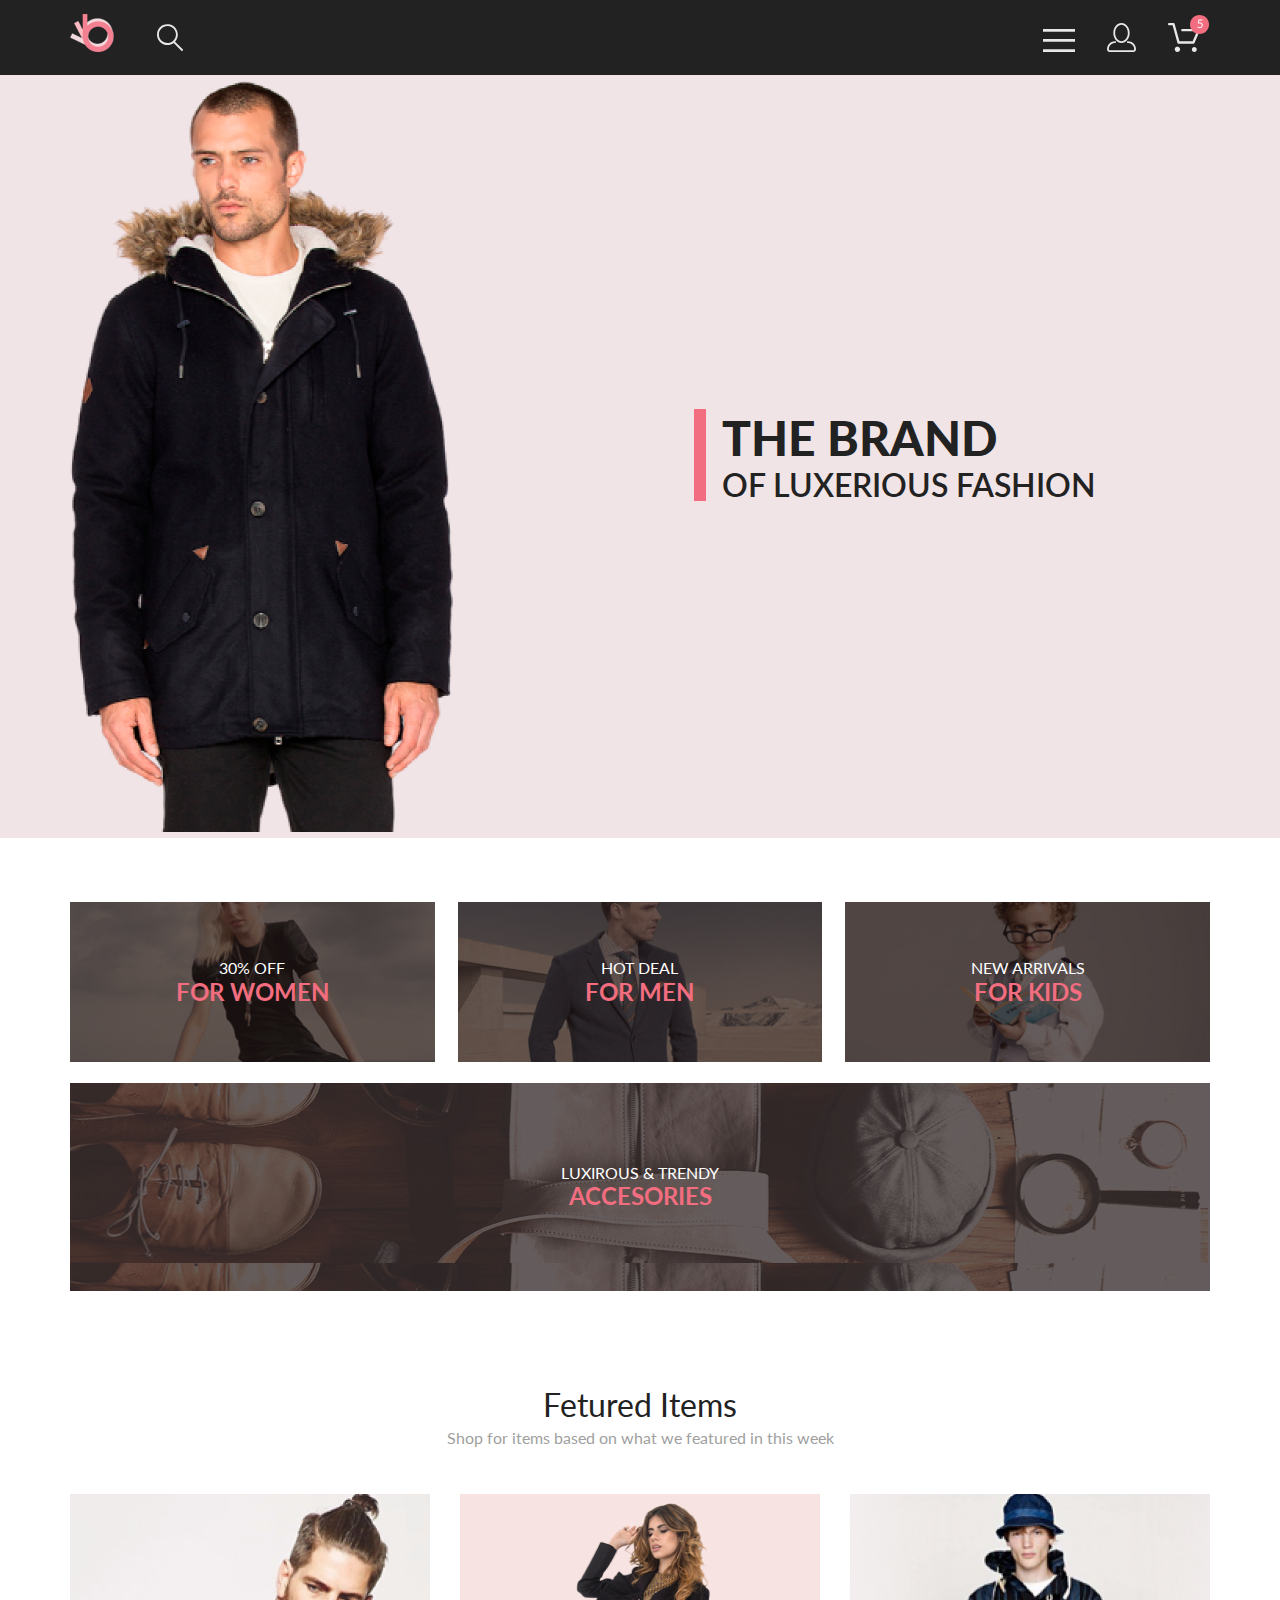
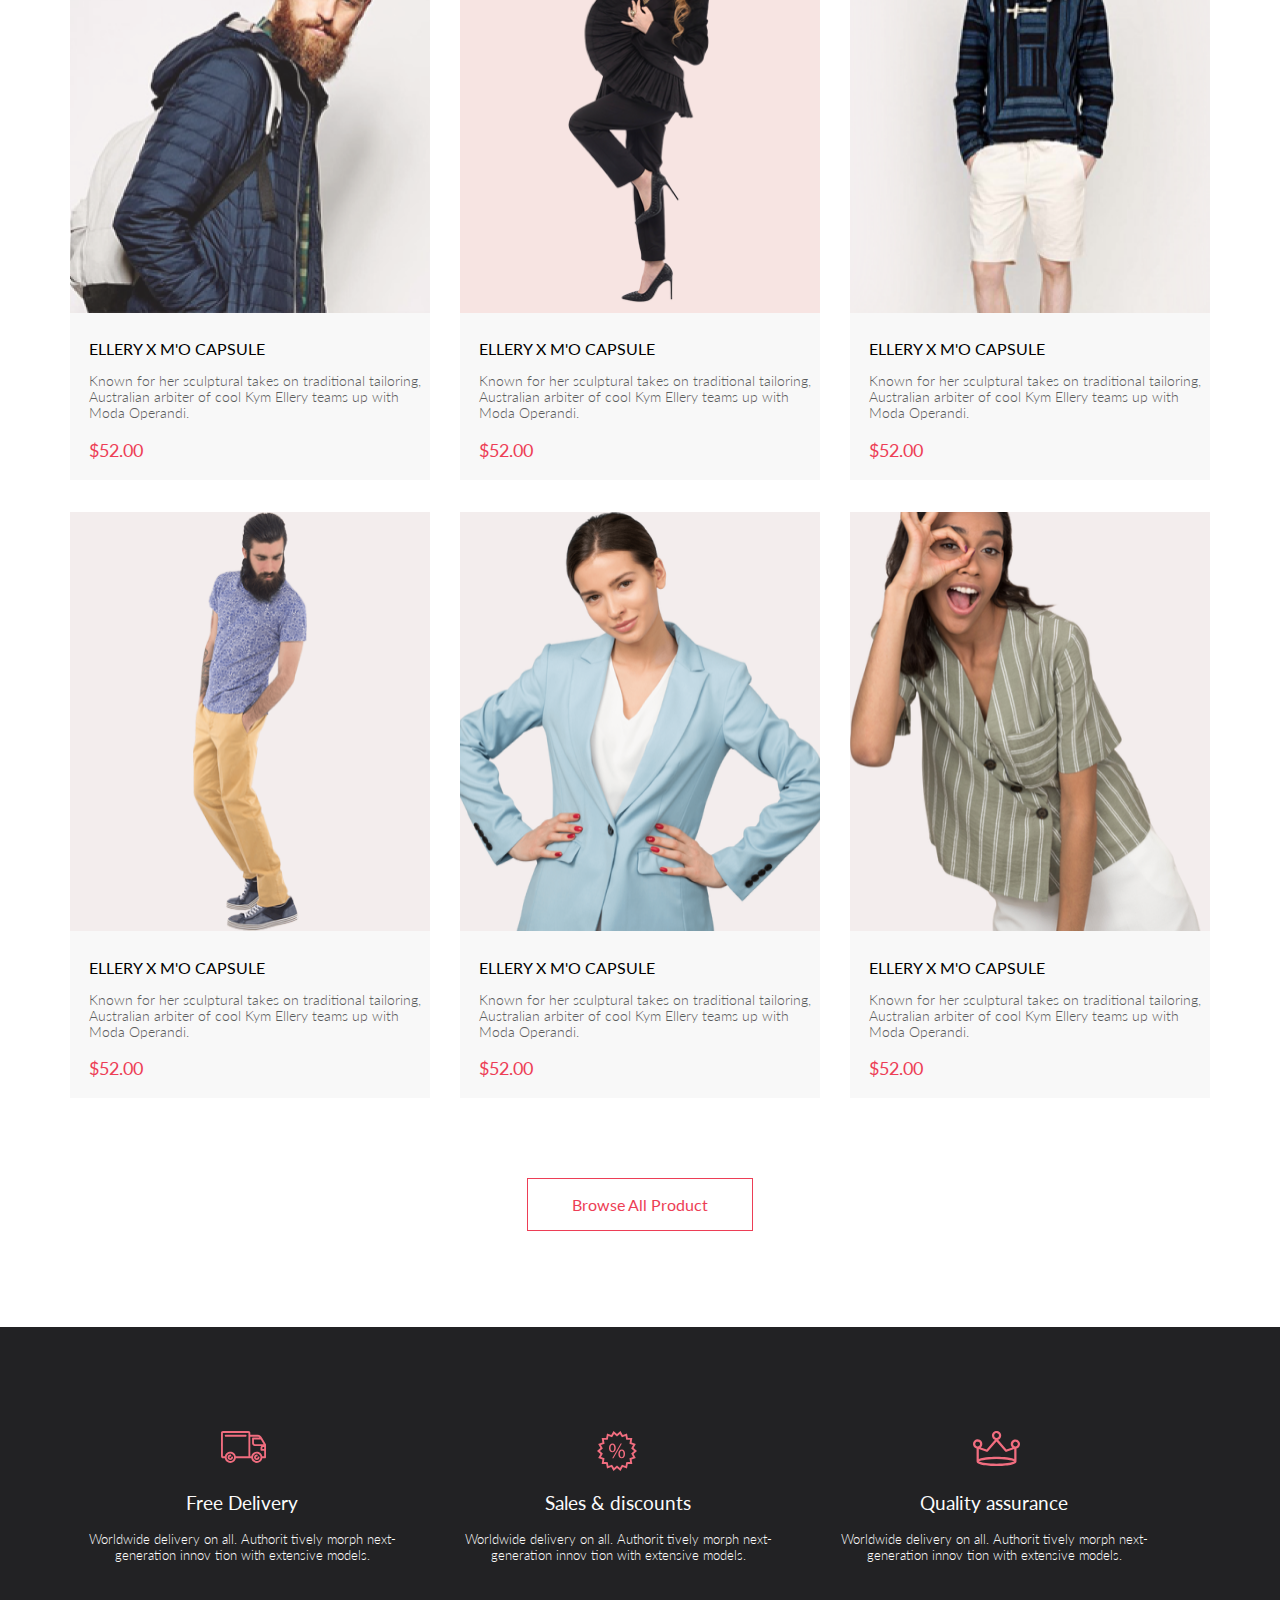
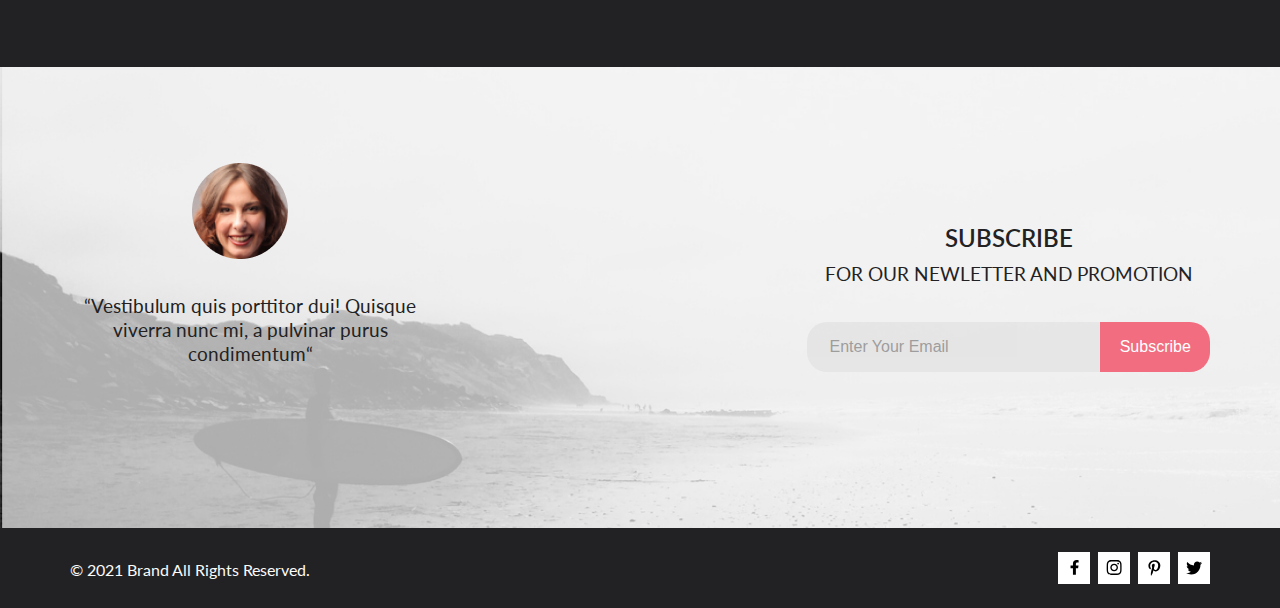
==== commit bf551069: "Merge pull request #7 from PolinaChernysh/homework6" ====
--- a/index.html
+++ b/index.html
@@ -26,11 +26,11 @@
                 <a href="index.html" class="icon__link">
                     <img class="icon__img" src="images/menu.svg" alt="menu"></a>
             </div>
-            <div class="icon">
-                <a href="index.html" class="icon__link">
+            <div class="icon icon_phone">
+                <a href="registration.html" class="icon__link">
                     <img class="icon__img" src="images/profile.svg" alt="profile"></a>
             </div>
-            <div class="icon">
+            <div class="icon icon_phone">
                 <a href="cart.html" class="icon__link">
                     <img class="icon__img" src="images/basket.svg" alt="basket"></a>
             </div>
--- a/style/main.css
+++ b/style/main.css
@@ -44,6 +44,11 @@
   margin-left: 2rem;
 }
 
+@media (max-width: 375px) {
+  .icon_phone {
+    display: none;
+  }
+}
 .top {
   background-color: #F1E4E6;
   display: flex;
@@ -59,7 +64,7 @@
 }
 .top__heading {
   padding-left: 4rem;
-  padding-right: 6rem;
+  padding-right: calc(60% - 570px);
   display: flex;
 }
 .top__heading-strip {
@@ -72,7 +77,7 @@
   flex-direction: column;
 }
 .top__title {
-  font-weight: 700;
+  font-weight: 900;
   font-size: 3rem;
   line-height: 3.6rem;
   color: #222222;
@@ -84,9 +89,53 @@
   color: #222222;
 }
 
+@media (max-width: 900px) and (min-width: 767px) {
+  .top__title {
+    font-size: 2.75rem;
+  }
+  .top__subtitle {
+    font-size: 1.6rem;
+  }
+}
+@media (max-width: 768px) {
+  .top {
+    height: 23rem;
+  }
+  .top__img {
+    height: 100%;
+    padding-left: calc(65% - 384px);
+    padding-top: 1rem;
+  }
+  .top__heading {
+    padding-right: 32px;
+  }
+  .top__title {
+    font-size: 2.75rem;
+  }
+  .top__subtitle {
+    font-size: 1.5rem;
+  }
+}
+@media (max-width: 585px) {
+  .top__img {
+    display: none;
+  }
+  .top__heading {
+    padding-right: 0;
+    padding-left: 0;
+    margin: 0 auto;
+  }
+}
+@media (max-width: 375px) {
+  .top__title {
+    font-size: 2.3rem;
+  }
+  .top__subtitle {
+    font-size: 1.25rem;
+  }
+}
 .breadcrumb {
   background-color: #F8F3F4;
-  height: 9.25rem;
   display: flex;
   justify-content: space-between;
 }
@@ -94,6 +143,7 @@
   font-weight: 400;
   font-size: 1.5rem;
   padding-top: 3.7rem;
+  padding-bottom: 3.75rem;
   line-height: 1.8rem;
   color: #F16D7F;
 }
@@ -114,6 +164,25 @@
   color: #636363;
 }
 
+@media (max-width: 475px) {
+  .breadcrumb {
+    flex-direction: column;
+    align-items: center;
+  }
+  .breadcrumb__title {
+    padding-bottom: 2rem;
+    padding-top: 2rem;
+  }
+  .breadcrumb__items {
+    padding-top: 0;
+    padding-bottom: 2.9rem;
+  }
+}
+@media (max-width: 700px) {
+  .breadcrumb__title {
+    margin: 0 auto;
+  }
+}
 .slider {
   height: 48.6rem;
   background-color: #F7F7F7;
@@ -160,7 +229,7 @@
 }
 .benefits__info-line {
   border: 0.1px solid #EAEAEA;
-  width: 40rem;
+  width: 50%;
   margin-top: 4rem;
 }
 
@@ -238,6 +307,16 @@
   background-color: #F16D7F;
 }
 
+@media (max-width: 1112px) and (min-width: 800px) {
+  .products-section__cards {
+    justify-content: center;
+  }
+}
+@media (max-width: 755px) {
+  .products-section__cards {
+    justify-content: center;
+  }
+}
 .card-product__title {
   font-size: 1rem;
 }
@@ -252,7 +331,7 @@
 
 .card-product {
   background-color: #F8F8F8;
-  max-width: 32%;
+  max-width: 22.5rem;
   margin-bottom: 2rem;
   position: relative;
   transition: 0.7s;
@@ -333,13 +412,29 @@
   transition: 0.3s;
 }
 
+@media (max-width: 1114px) and (min-width: 800px) {
+  .card-product {
+    margin-right: 0.5rem;
+    margin-left: 0.5rem;
+  }
+}
+@media (max-width: 755px) {
+  .card-product {
+    margin-right: 0.25rem;
+    margin-left: 0.25rem;
+  }
+}
+@media (max-width: 1112px) {
+  .card-product_disappear {
+    display: none;
+  }
+}
 .sort {
   display: flex;
 }
 .sort__filter {
   position: absolute;
-  z-index: 1;
-  width: 21.2rem;
+  z-index: 2;
   margin-top: 3.2rem;
   margin-bottom: 4rem;
   font-weight: 600;
@@ -357,16 +452,20 @@
 }
 .sort__filter-title {
   display: block;
+  cursor: pointer;
+  margin-bottom: 1rem;
+  display: flex;
+  transition: 0.3s;
+}
+.sort__filter-title-h2 {
   font-weight: 600;
   font-size: 14px;
   line-height: 17px;
   color: #000000;
-  cursor: pointer;
-  margin-bottom: 1rem;
-  transition: 0.3s;
 }
 
 .filter-category {
+  width: 21.2rem;
   transition: 0.6s;
 }
 .filter-category__title {
@@ -422,6 +521,19 @@
   fill: #F16D7F;
 }
 
+@media (max-width: 520px) {
+  .sort__filter-title-h2 {
+    display: none;
+  }
+  .sort__filter-img {
+    width: 2.3rem;
+    height: 1.5rem;
+  }
+  .sort__filter {
+    margin-bottom: 1rem;
+    margin-top: 1.5rem;
+  }
+}
 .feature-section {
   background-color: #222224;
   padding-top: 6.5rem !important;
@@ -430,7 +542,6 @@
 }
 
 .subscribe-section {
-  height: 28rem;
   background-image: url(../images/subscribe.jpg);
   background-size: cover;
   background-repeat: no-repeat;
@@ -440,7 +551,7 @@
 
 .quote {
   width: 22.5rem;
-  margin-top: 6rem;
+  padding-top: 6rem;
 }
 .quote__img {
   padding-left: 7.6rem;
@@ -456,6 +567,7 @@
 
 .subscribe {
   padding-top: 9.4rem;
+  padding-bottom: 9.75rem;
 }
 .subscribe__title {
   font-weight: 600;
@@ -513,9 +625,9 @@
 
 .copyright {
   background-color: #222224;
-  height: 5rem;
   display: flex;
   justify-content: space-between;
+  padding-bottom: 1.5rem;
 }
 .copyright__text {
   font-weight: 400;
@@ -548,6 +660,37 @@
   fill: #FFFFFF;
 }
 
+@media (max-width: 768px) {
+  .subscribe-section {
+    height: 100%;
+    flex-direction: column;
+    align-items: center;
+  }
+  .quote {
+    padding-top: 4rem;
+  }
+  .subscribe {
+    padding-top: 3rem;
+    padding-bottom: 8.75rem;
+  }
+}
+@media (max-width: 440px) {
+  .subscribe__subtitle {
+    font-size: 0.9rem;
+  }
+  .input-subscribe {
+    padding: 1rem 1rem 1rem 1.4rem;
+  }
+  .copyright {
+    align-items: center;
+    flex-direction: column-reverse;
+    justify-content: center;
+    height: 9rem;
+  }
+  .copyright__text {
+    align-items: center;
+  }
+}
 .basket-section {
   display: flex;
   justify-content: space-between;
@@ -582,6 +725,38 @@
   width: 22.5rem;
 }
 
+@media (max-width: 1070px) {
+  .basket-section {
+    flex-direction: column;
+    align-items: center;
+  }
+  .basket-section__ordering {
+    flex-direction: row;
+    justify-content: space-between;
+    align-items: center;
+    min-width: 40.7rem;
+  }
+  .fill-form {
+    min-width: 17rem;
+  }
+}
+@media (max-width: 700px) {
+  .basket-section__ordering {
+    display: flex;
+    flex-direction: column;
+    min-width: 22.3rem;
+    align-items: stretch;
+  }
+  .basket-section__cards-buttons {
+    margin-bottom: 3rem;
+    margin-top: 1.9rem;
+  }
+  .basket-section__button {
+    font-size: 0.75rem;
+    padding: 0.5rem 1.3rem;
+    min-width: 0;
+  }
+}
 .card__title {
   font-weight: 400;
   font-size: 1.5rem;
@@ -656,6 +831,36 @@
   margin-left: 1.2rem;
 }
 
+@media (max-width: 700px) {
+  .card-cart {
+    height: 11.7rem;
+    min-width: 22.3rem;
+  }
+  .card-cart__info {
+    padding-top: 0.8rem;
+    padding-left: 1.1rem;
+  }
+  .card__title {
+    font-size: 1rem;
+    padding-bottom: 1.5rem;
+    max-width: 8rem;
+    line-height: 19px;
+  }
+  .card__h-3 {
+    font-size: 0.8rem;
+    line-height: 1rem;
+  }
+  .card-cart__close {
+    margin-top: 1rem;
+    margin-left: 20.3rem;
+  }
+  .card__form-quantity {
+    font-size: 0.7rem;
+    line-height: 0.8rem;
+    margin-left: 0.7rem;
+    padding: 0.1rem 0rem 0.1rem 0.6rem;
+  }
+}
 .fill-form {
   margin-top: 7rem;
 }
@@ -707,6 +912,16 @@
   margin-right: 1rem;
 }
 
+@media (max-width: 700px) {
+  .fill-form {
+    margin-top: 0;
+  }
+}
+@media (max-width: 568px) {
+  .fill-form__fields {
+    padding-bottom: 0;
+  }
+}
 .basket-total__sub-price {
   color: #4A4A4A;
 }
@@ -767,6 +982,11 @@
   transform: scale(1.05);
 }
 
+@media (max-width: 700px) {
+  .basket-total {
+    margin-bottom: 6rem;
+  }
+}
 .card-offer {
   width: 32%;
   height: 10rem;
@@ -827,17 +1047,36 @@
   transition: 0.6s;
 }
 
+@media (max-width: 768px) {
+  .card-offer_long {
+    max-height: 7.25rem;
+  }
+}
+@media (max-width: 375px) {
+  .card-offer {
+    flex-direction: column;
+    width: 100%;
+    height: 15rem;
+    margin-top: 2rem;
+  }
+  .card-offer:nth-child(1) {
+    margin-top: 0;
+  }
+  .card-offer_long {
+    margin-top: 2rem;
+  }
+}
 .card-feature {
-  width: 22.5rem;
+  width: 21.5rem;
   margin-right: 2rem;
 }
 .card-feature:nth-child(3) {
-  width: 22.5rem;
+  margin-right: 0;
 }
 .card-feature__img {
   fill: #F16D7F;
   padding-bottom: 1.75rem;
-  padding-left: 10rem;
+  padding-left: 44%;
   max-height: 32px;
 }
 .card-feature__title {
@@ -856,6 +1095,21 @@
   text-align: center;
 }
 
+@media (max-width: 768px) {
+  .feature-section {
+    display: flex;
+    flex-direction: column;
+    align-items: center;
+  }
+  .card-feature {
+    width: 21.5rem;
+    margin-right: 0;
+    padding-top: 3rem;
+  }
+  .card-feature:nth-child(1) {
+    padding-top: 0;
+  }
+}
 .product-info {
   display: flex;
   flex-direction: column;
@@ -879,7 +1133,7 @@
   text-align: center;
 }
 .product-info__desc {
-  width: 34.7rem;
+  width: 60%;
 }
 .product-info__desc-text {
   font-weight: 300;
@@ -976,7 +1230,7 @@
 }
 
 .dropdown-label {
-  padding-left: 0.5rem;
+  padding-left: 0.2rem;
   font-weight: 400;
   font-size: 14px;
   line-height: 16px;
@@ -994,6 +1248,76 @@
   display: none;
 }
 
+@media (max-width: 1112px) {
+  .catalog-dropdown {
+    margin-left: 16rem;
+  }
+}
+@media (max-width: 1024px) {
+  .dropdown-item:last-of-type {
+    min-width: 8rem;
+  }
+  .sort {
+    justify-content: space-between;
+  }
+}
+@media (max-width: 640px) {
+  .catalog-dropdown {
+    margin-left: 8rem;
+  }
+}
+@media (max-width: 520px) {
+  .catalog-dropdown {
+    margin-left: 9rem;
+  }
+  .dropdown-label {
+    font-size: 0.7rem;
+    line-height: 0.5rem;
+  }
+  .sort__filter {
+    margin-top: 1.5rem;
+  }
+  .sort-dropdown {
+    padding-top: 1.5rem;
+  }
+  .dropdown-item__details-title {
+    font-size: 0.7rem;
+  }
+  .dropdown-item:nth-child(1) {
+    margin-right: 8rem;
+  }
+  .dropdown-item:nth-child(2) {
+    margin-right: 4em;
+  }
+  .dropdown-item:last-of-type {
+    min-width: 6.3rem;
+  }
+  .product-dropdown-item-2 {
+    margin-right: 7rem !important;
+  }
+}
+@media (max-width: 445px) {
+  .catalog-dropdown {
+    margin-left: 6rem;
+  }
+  .dropdown-item__details-img {
+    padding-left: 0.2rem;
+  }
+  .dropdown-item:nth-child(1) {
+    margin-right: 7.5rem;
+  }
+  .dropdown-item:nth-child(2) {
+    margin-right: 3.5em;
+  }
+}
+@media (max-width: 380px) {
+  .filter-category {
+    width: 20rem;
+  }
+  .catalog-dropdown {
+    margin-left: 4.5rem;
+  }
+}
 .registration-section {
   display: flex;
   justify-content: space-between;
@@ -1030,6 +1354,16 @@
   padding-bottom: 2rem;
 }
 
+@media (max-width: 568px) {
+  .registration-section {
+    flex-direction: column;
+    align-items: center;
+    justify-content: center;
+  }
+  .registration-section__btn {
+    margin-bottom: 0;
+  }
+}
 .perks-list {
   display: flex;
   flex-direction: column;
@@ -1048,8 +1382,8 @@
 }
 .perks-list__item {
   font-weight: 300;
-  font-size: 24px;
-  line-height: 29px;
+  font-size: 1.5rem;
+  line-height: 1.8rem;
   color: #000000;
   padding-bottom: 1rem;
 }
@@ -1059,6 +1393,26 @@
   padding-right: 1.4rem;
 }
 
+@media (max-width: 1080px) {
+  .perks-list {
+    max-width: 34rem;
+    padding-left: 2rem;
+  }
+  .perks-list__title,
+.perks-list__text,
+.perks-list__item {
+    font-size: 1rem;
+    line-height: 1.1rem;
+  }
+}
+@media (max-width: 568px) {
+  .perks-list {
+    margin-top: 2.5rem;
+    padding-left: 0;
+    max-width: 23rem;
+    margin-bottom: 6rem;
+  }
+}
 .pagination {
   display: flex;
   justify-content: space-between;
@@ -1101,4 +1455,15 @@
 
 .pagination__link:nth-child(1) {
   color: #F16D7F;
+}
+
+@media (max-width: 1180px) {
+  .container {
+    padding: 0 1rem;
+  }
+}
+@media (max-width: 768px) {
+  .container {
+    padding: 0 0.5rem;
+  }
 }/*# sourceMappingURL=main.css.map */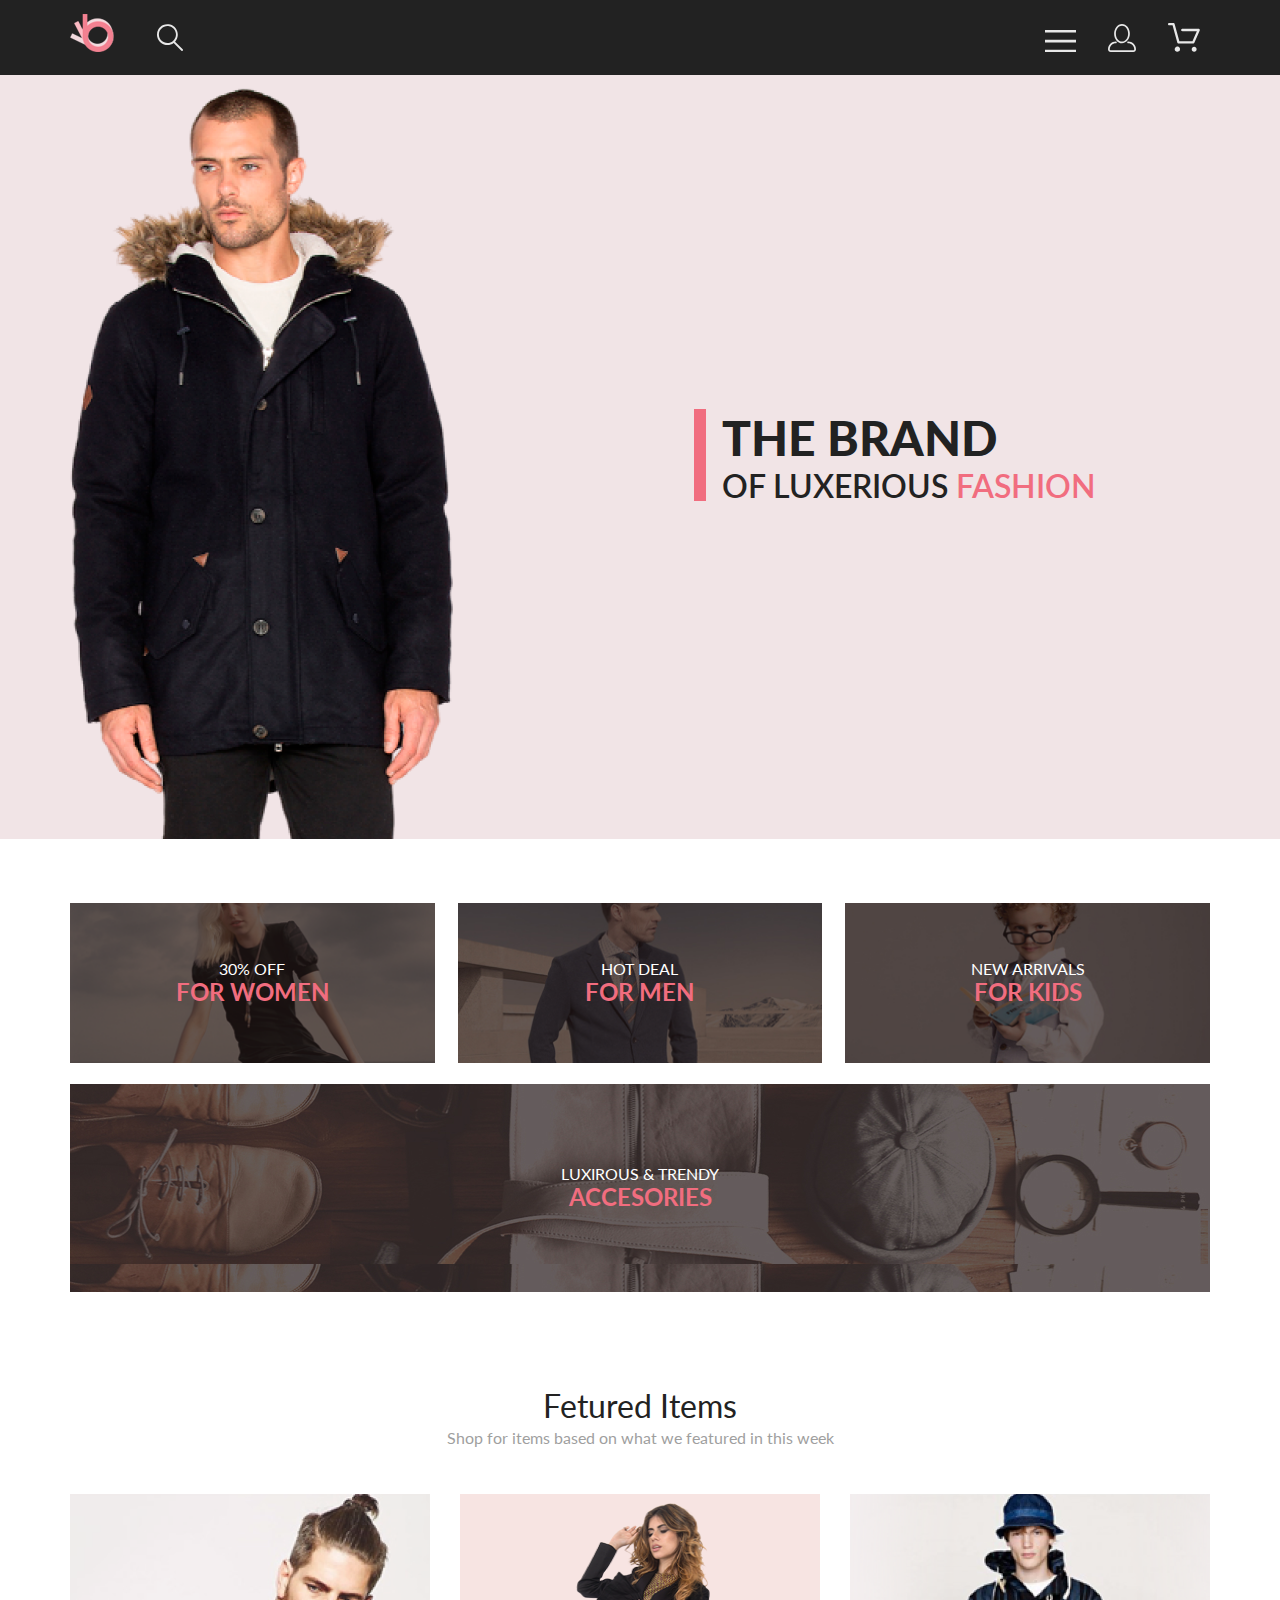
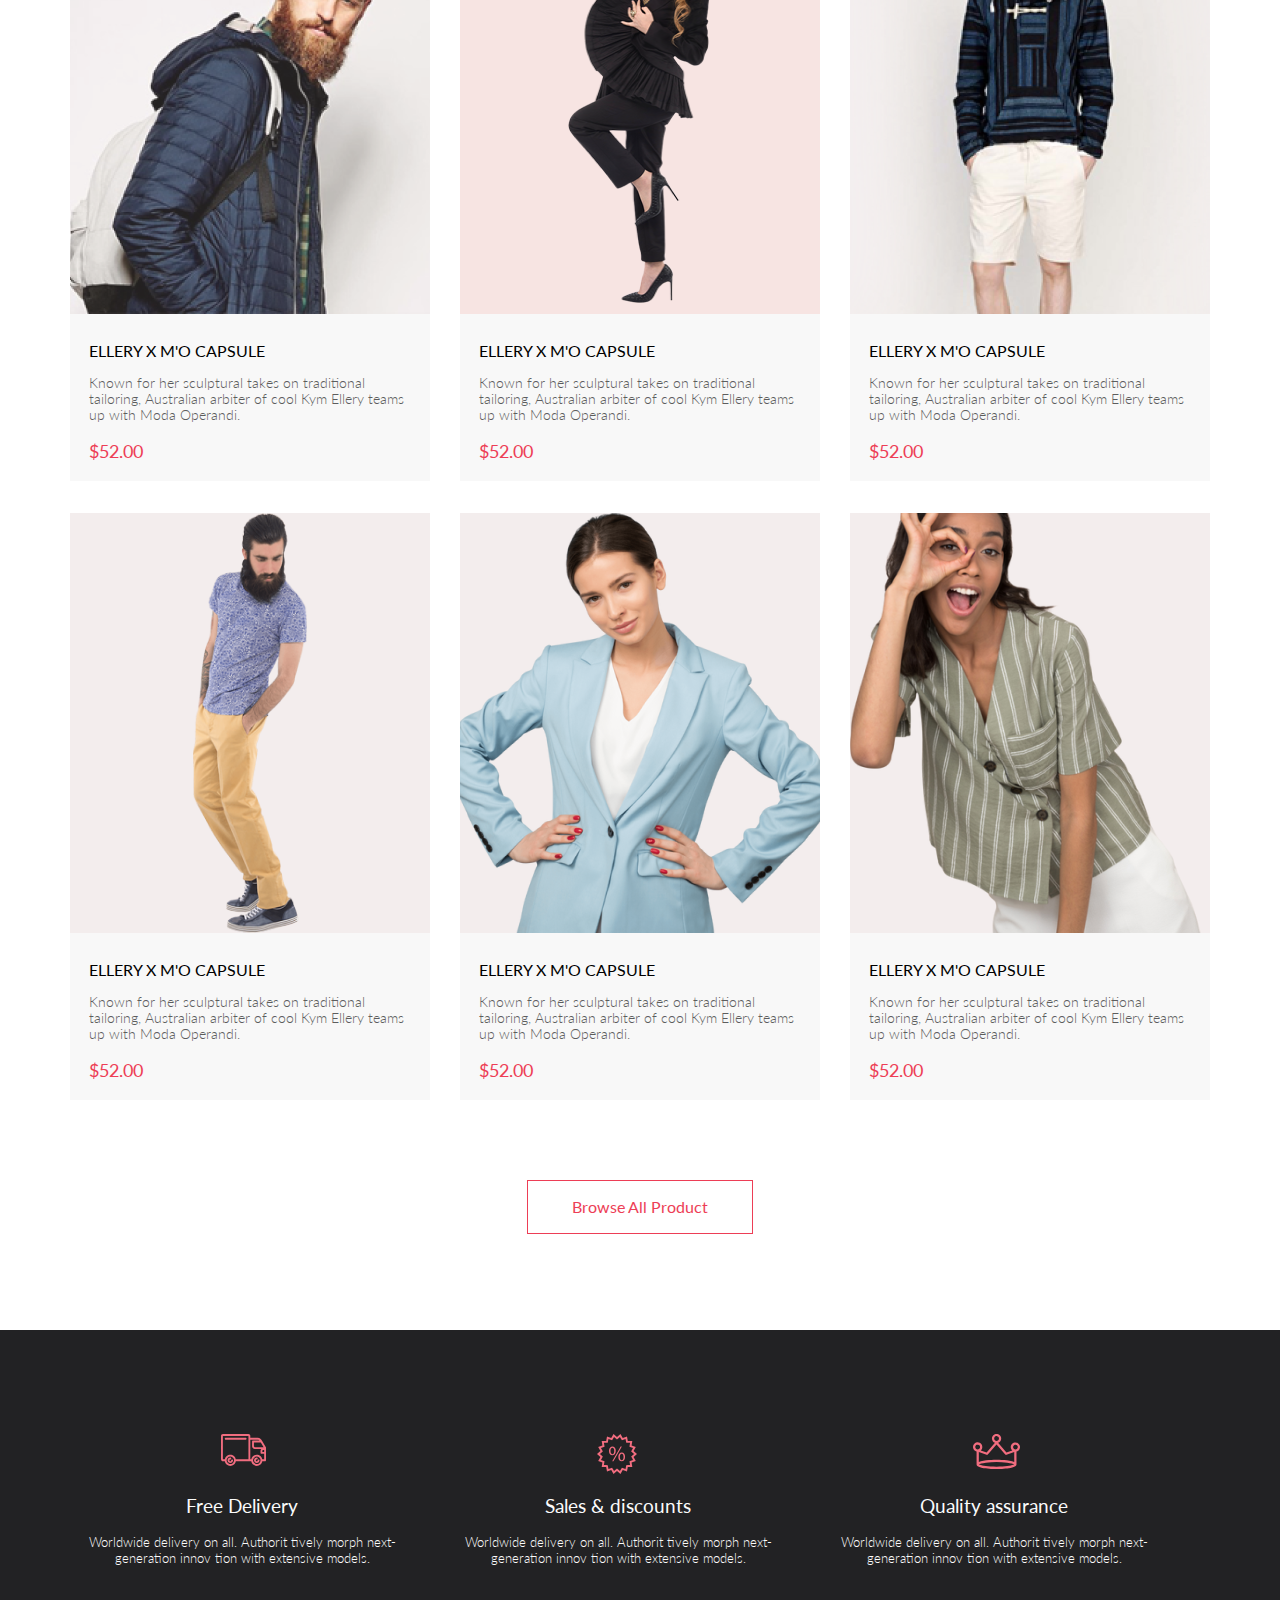
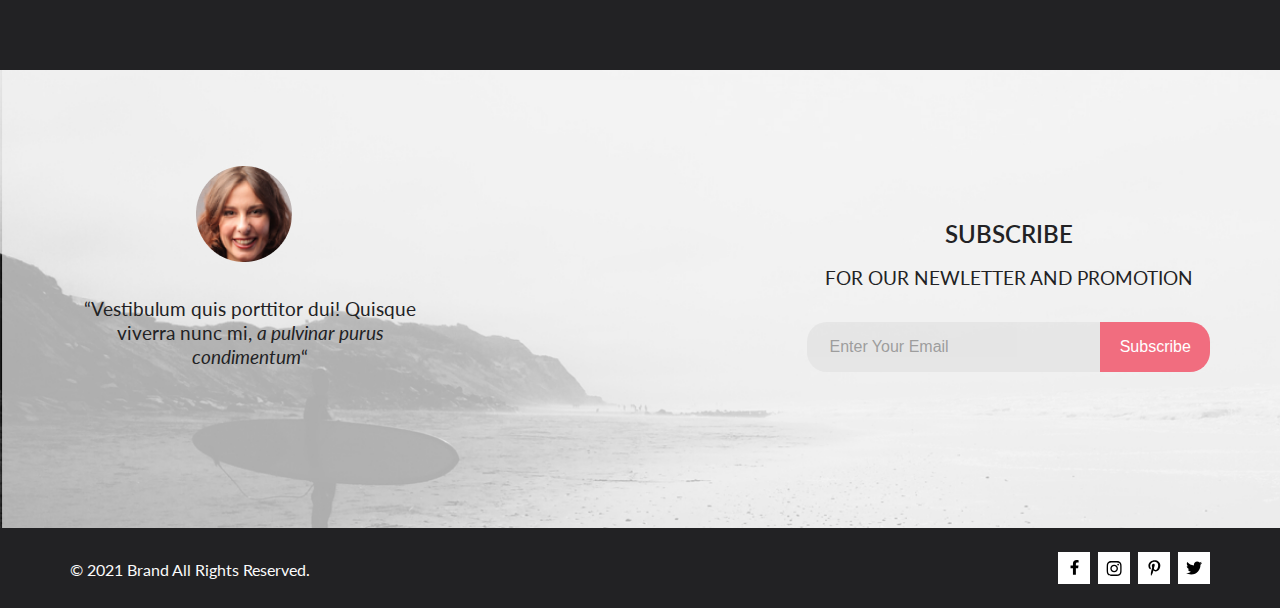
==== commit 1aaa6d40: "Merge pull request #9 from PolinaChernysh/homework8" ====
--- a/index.html
+++ b/index.html
@@ -13,26 +13,104 @@
     <div class="navbar container">
         <div class="navbar__block">
             <div class="icon">
-                <a href="index.html" class="icon__link">
+                <a href="#" class="icon__link">
                     <img class="icon__img" src="images/logo.png" alt="logo"></a>
             </div>
-            <div class="icon">
-                <a href="index.html" class="icon__link">
-                    <img class="icon__img" src="images/search.svg" alt="search"></a>
+            <div class="icon icon-search">
+                <a href="#" class="icon__link">
+                    <svg class="icon__svg svg-search" viewBox="0 0 27 28" xmlns="http://www.w3.org/2000/svg">
+                        <path
+                            d="M19.0596 17.6259C20.6713 15.8658 21.6282 13.6048 21.7698 11.2225C21.9113 8.84018 21.2288 6.48173 19.8369 4.54318C18.445 2.60463 16.4285 1.20404 14.126 0.576619C11.8234 -0.0508009 9.3751 0.13316 7.19217 1.09761C5.00923 2.06205 3.22463 3.74825 2.13804 5.87302C1.05145 7.9978 0.729054 10.4318 1.225 12.7661C1.72094 15.1005 3.00501 17.1932 4.86158 18.6927C6.71814 20.1922 9.03413 21.0072 11.4206 21.0009C13.673 21.004 15.8645 20.27 17.6606 18.9109L25.4086 26.7179C25.4941 26.807 25.5965 26.8781 25.7099 26.927C25.8232 26.9759 25.9452 27.0017 26.0686 27.0029C26.1923 27.0033 26.3148 26.9782 26.4283 26.9292C26.5419 26.8801 26.6441 26.8082 26.7286 26.7179C26.9025 26.537 26.9997 26.2958 26.9997 26.0449C26.9997 25.794 26.9025 25.5528 26.7286 25.3719L19.0596 17.6259ZM2.88662 10.5009C2.89946 8.81563 3.41094 7.17187 4.35659 5.77685C5.30224 4.38183 6.63972 3.29801 8.20044 2.662C9.76115 2.02599 11.4752 1.86627 13.1266 2.20298C14.7779 2.53969 16.2926 3.35775 17.4797 4.55404C18.6668 5.75033 19.4732 7.27129 19.7972 8.92519C20.1212 10.5791 19.9483 12.2919 19.3002 13.8476C18.6522 15.4034 17.5581 16.7325 16.1559 17.6674C14.7536 18.6023 13.1059 19.1011 11.4206 19.1009C9.14916 19.0901 6.97482 18.1784 5.37484 16.566C3.77486 14.9537 2.87998 12.7724 2.88662 10.5009Z" />
+                    </svg>
+                </a>
             </div>
         </div>
         <div class="navbar__block">
-            <div class="icon">
-                <a href="index.html" class="icon__link">
-                    <img class="icon__img" src="images/menu.svg" alt="menu"></a>
-            </div>
-            <div class="icon icon_phone">
+            <input type="checkbox" id="menu">
+            <label class="icon-menu" for="menu">
+                <svg class="icon__svg svg-menu" viewBox="0 0 32 23" xmlns="http://www.w3.org/2000/svg">
+                    <path d="M0 23V20.31H32V23H0ZM0 12.76V10.07H32V12.76H0ZM0 2.69V0H32V2.69H0Z" />
+                </svg>
+            </label>
+            <div class="menu-overlay">
+                <nav class="menu-nav">
+                    <label class="close menu_close" for="menu">
+                        <svg class="close-svg" viewBox="0 0 18 18" xmlns="http://www.w3.org/2000/svg">
+                            <path
+                                d="M11.2453 9L17.5302 2.71516C17.8285 2.41741 17.9962 2.01336 17.9966 1.59191C17.997 1.17045 17.8299 0.76611 17.5322 0.467833C17.2344 0.169555 16.8304 0.00177586 16.4089 0.00140366C15.9875 0.00103146 15.5831 0.168097 15.2848 0.465848L9 6.75069L2.71516 0.465848C2.41688 0.167571 2.01233 0 1.5905 0C1.16868 0 0.764125 0.167571 0.465848 0.465848C0.167571 0.764125 0 1.16868 0 1.5905C0 2.01233 0.167571 2.41688 0.465848 2.71516L6.75069 9L0.465848 15.2848C0.167571 15.5831 0 15.9877 0 16.4095C0 16.8313 0.167571 17.2359 0.465848 17.5342C0.764125 17.8324 1.16868 18 1.5905 18C2.01233 18 2.41688 17.8324 2.71516 17.5342L9 11.2493L15.2848 17.5342C15.5831 17.8324 15.9877 18 16.4095 18C16.8313 18 17.2359 17.8324 17.5342 17.5342C17.8324 17.2359 18 16.8313 18 16.4095C18 15.9877 17.8324 15.5831 17.5342 15.2848L11.2453 9Z" />
+                        </svg>
+                    </label>
+                    <h2 class="menu-nav__title">MENU</h2>
+                    <p class="menu-nav__subtitle">MAN</p>
+                    <ul class="menu-nav__subtitle-items">
+                        <li class="menu-nav__subtitle-item"><a href="#" class="menu-nav__subtitle-link">
+                                Accessories</a>
+                        </li>
+                        <li class="menu-nav__subtitle-item"><a href="#" class="menu-nav__subtitle-link">
+                                Bags</a>
+                        </li>
+                        <li class="menu-nav__subtitle-item"><a href="#" class="menu-nav__subtitle-link">
+                                Denim</a>
+                        </li>
+                        <li class="menu-nav__subtitle-item"><a href="#" class="menu-nav__subtitle-link">
+                                T-Shirts</a>
+                        </li>
+                    </ul>
+                    <p class="menu-nav__subtitle">WOMAN</p>
+                    <ul class="menu-nav__subtitle-items">
+                        <li class="menu-nav__subtitle-item"><a href="#" class="menu-nav__subtitle-link">
+                                Accessories</a>
+                        </li>
+                        <li class="menu-nav__subtitle-item"><a href="#" class="menu-nav__subtitle-link">
+                                Jackets & Coats</a>
+                        </li>
+                        <li class="menu-nav__subtitle-item"><a href="#" class="menu-nav__subtitle-link">
+                                Polos</a>
+                        </li>
+                        <li class="menu-nav__subtitle-item"><a href="#" class="menu-nav__subtitle-link">
+                                T-Shirts</a>
+                        </li>
+                        <li class="menu-nav__subtitle-item"><a href="#" class="menu-nav__subtitle-link">
+                                Shirts</a>
+                        </li>
+                    </ul>
+                    <p class="menu-nav__subtitle">KIDS</p>
+                    <ul class="menu-nav__subtitle-items">
+                        <li class="menu-nav__subtitle-item"><a href="#" class="menu-nav__subtitle-link">
+                                Accessories</a>
+                        </li>
+                        <li class="menu-nav__subtitle-item"><a href="#" class="menu-nav__subtitle-link">
+                                Jackets & Coats</a>
+                        </li>
+                        <li class="menu-nav__subtitle-item"><a href="#" class="menu-nav__subtitle-link">
+                                Polos</a>
+                        </li>
+                        <li class="menu-nav__subtitle-item"><a href="#" class="menu-nav__subtitle-link">
+                                T-Shirts</a>
+                        </li>
+                        <li class="menu-nav__subtitle-item"><a href="#" class="menu-nav__subtitle-link">
+                                Shirts</a>
+                        </li>
+                        <li class="menu-nav__subtitle-item"><a href="#" class="menu-nav__subtitle-link">
+                                Bags</a>
+                        </li>
+                    </ul>
+                </nav>
+            </div>
+            <div class="icon icon_profile">
                 <a href="registration.html" class="icon__link">
-                    <img class="icon__img" src="images/profile.svg" alt="profile"></a>
-            </div>
-            <div class="icon icon_phone">
+                    <svg class="icon__svg svg-profile" viewBox="0 0 29 29" xmlns="http://www.w3.org/2000/svg">
+                        <path
+                            d="M14.5 19.937C19 19.937 22.656 15.464 22.656 9.968C22.656 4.472 19 0 14.5 0C13.3631 0.0217413 12.2463 0.303398 11.2351 0.823397C10.2239 1.34339 9.34507 2.08794 8.66602 3C7.12663 4.99573 6.30819 7.45381 6.34399 9.974C6.34399 15.465 10 19.937 14.5 19.937ZM14.5 1.813C18 1.813 20.844 5.472 20.844 9.969C20.844 14.466 17.998 18.125 14.5 18.125C11.002 18.125 8.15603 14.465 8.15503 9.969C8.15403 5.473 11 1.813 14.5 1.813ZM20.844 18.125C20.6036 18.125 20.373 18.2205 20.203 18.3905C20.033 18.5605 19.9375 18.7911 19.9375 19.0315C19.9375 19.2719 20.033 19.5025 20.203 19.6725C20.373 19.8425 20.6036 19.938 20.844 19.938C22.526 19.9399 24.1386 20.6088 25.3279 21.7982C26.5172 22.9875 27.1861 24.6 27.188 26.282C27.1875 26.5221 27.0918 26.7523 26.922 26.9221C26.7522 27.0918 26.5221 27.1875 26.282 27.188H2.71997C2.47985 27.1875 2.24975 27.0918 2.07996 26.9221C1.91016 26.7523 1.81449 26.5221 1.81396 26.282C1.81608 24.6001 2.48517 22.9877 3.67444 21.7985C4.86371 20.6092 6.47608 19.9401 8.15796 19.938C8.39824 19.938 8.62868 19.8425 8.79858 19.6726C8.96849 19.5027 9.06396 19.2723 9.06396 19.032C9.06396 18.7917 8.96849 18.5613 8.79858 18.3914C8.62868 18.2215 8.39824 18.126 8.15796 18.126C5.99541 18.1279 3.92201 18.9875 2.39258 20.5164C0.863144 22.0453 0.00264777 24.1185 0 26.281C0.000794067 27.0019 0.287502 27.693 0.797241 28.2027C1.30698 28.7125 1.99811 28.9992 2.71899 29H26.282C27.0027 28.9989 27.6936 28.7121 28.2031 28.2024C28.7126 27.6927 28.9992 27.0017 29 26.281C28.9974 24.1187 28.1372 22.0457 26.6083 20.5168C25.0793 18.9878 23.0063 18.1276 20.844 18.125Z" />
+                    </svg></a>
+            </div>
+            <div class="icon icon_basket">
                 <a href="cart.html" class="icon__link">
-                    <img class="icon__img" src="images/basket.svg" alt="basket"></a>
+                    <svg class="icon__svg svg-basket" viewBox="0 0 42 37" xmlns="http://www.w3.org/2000/svg">
+                        <path
+                            d="M26.2009 37C25.5532 36.9738 24.9415 36.6948 24.4972 36.2227C24.0529 35.7506 23.8114 35.1232 23.8245 34.475C23.8376 33.8269 24.1043 33.2097 24.5673 32.7559C25.0303 32.3022 25.6527 32.048 26.301 32.048C26.9493 32.048 27.5717 32.3022 28.0347 32.7559C28.4977 33.2097 28.7644 33.8269 28.7775 34.475C28.7906 35.1232 28.549 35.7506 28.1047 36.2227C27.6604 36.6948 27.0488 36.9738 26.401 37H26.2009ZM6.75293 34.32C6.75293 33.79 6.91011 33.2718 7.20459 32.8311C7.49907 32.3904 7.91764 32.0469 8.40735 31.844C8.89705 31.6412 9.43594 31.5881 9.95581 31.6915C10.4757 31.7949 10.9532 32.0502 11.328 32.425C11.7028 32.7998 11.9581 33.2773 12.0615 33.7972C12.1649 34.317 12.1118 34.8559 11.9089 35.3456C11.7061 35.8353 11.3626 36.2539 10.9219 36.5483C10.4812 36.8428 9.96304 37 9.43298 37C9.08087 37.0003 8.73212 36.9311 8.40674 36.7966C8.08136 36.662 7.78569 36.4646 7.53662 36.2158C7.28755 35.9669 7.09001 35.6713 6.9552 35.3461C6.82039 35.0208 6.75098 34.6721 6.75098 34.32H6.75293ZM10.553 28.686C10.2935 28.6868 10.0409 28.6024 9.83411 28.4457C9.62727 28.2891 9.47758 28.0689 9.40796 27.819L4.57495 10.364H1.18201C0.868521 10.364 0.567859 10.2395 0.346191 10.0178C0.124523 9.79614 0 9.49549 0 9.18201C0 8.86852 0.124523 8.56787 0.346191 8.3462C0.567859 8.12454 0.868521 8.00001 1.18201 8.00001H5.46301C5.7225 7.99919 5.97504 8.08372 6.18176 8.24057C6.38848 8.39742 6.53784 8.61788 6.60693 8.86801L11.4399 26.323H24.6179L29.001 16.275H14.401C14.2428 16.2796 14.0854 16.2524 13.9379 16.1951C13.7904 16.1377 13.6559 16.0513 13.5424 15.9411C13.4288 15.8308 13.3386 15.6989 13.277 15.5532C13.2154 15.4074 13.1836 15.2508 13.1836 15.0925C13.1836 14.9343 13.2154 14.7776 13.277 14.6319C13.3386 14.4861 13.4288 14.3542 13.5424 14.2439C13.6559 14.1337 13.7904 14.0473 13.9379 13.9899C14.0854 13.9326 14.2428 13.9054 14.401 13.91H30.814C31.0097 13.91 31.2022 13.9587 31.3744 14.0517C31.5465 14.1448 31.6928 14.2793 31.7999 14.443C31.9078 14.6073 31.9734 14.7957 31.9908 14.9914C32.0083 15.1872 31.9771 15.3842 31.9 15.565L26.495 27.977C26.4026 28.1876 26.251 28.3668 26.0585 28.4927C25.866 28.6186 25.641 28.6858 25.411 28.686H10.553Z" />
+                    </svg>
+                </a>
             </div>
         </div>
     </div>
@@ -43,7 +121,9 @@
             <div class="top__heading-strip"></div>
             <div class="top__heading-text">
                 <h1 class="top__title">THE BRAND</h1>
-                <h3 class="top__subtitle">OF LUXERIOUS FASHION</h3>
+                <h3 class="top__subtitle">OF LUXERIOUS
+                    <span class="top__subtitle-pink">FASHION</span>
+                </h3>
             </div>
         </div>
     </div>
@@ -241,8 +321,9 @@
         <div class="subscribe-section container">
             <div class="quote">
                 <img class="quote__img" src="images/quote.png" alt="quote">
-                <h3 class="quote__heading">“Vestibulum quis porttitor dui! Quisque viverra nunc mi, a
-                    pulvinar purus condimentum“</h3>
+                <h3 class="quote__heading">“Vestibulum quis porttitor dui! Quisque viverra nunc mi,
+                    <span class="quote__heading-italic">a pulvinar purus condimentum</span>“
+                </h3>
             </div>
             <div class="subscribe">
                 <h2 class="subscribe__title">SUBSCRIBE</h2>
--- a/style/main.css
+++ b/style/main.css
@@ -12,6 +12,16 @@
   padding: 0 calc(50% - 570px);
 }
 
+@media (max-width: 1180px) {
+  .container {
+    padding: 0 1rem;
+  }
+}
+@media (max-width: 768px) {
+  .container {
+    padding: 0 0.5rem;
+  }
+}
 .btn {
   font-weight: 400;
   font-size: 1rem;
@@ -44,28 +54,328 @@
   margin-left: 2rem;
 }
 
+#menu {
+  display: none;
+}
+
+#menu:checked ~ .menu-overlay {
+  display: flex;
+}
+
+#menu:not(:checked) ~ .menu-overlay {
+  display: none;
+}
+
+.menu-overlay {
+  position: absolute;
+  min-height: 764px;
+  width: 100%;
+  background-color: rgba(0, 0, 0, 0.4);
+  left: 0;
+  right: 0;
+  top: 4.7rem;
+  z-index: 2;
+  display: none;
+  justify-content: flex-end;
+}
+
+.overlay-backgroundnone {
+  background: none;
+}
+
+.menu-nav {
+  position: relative;
+  background-color: rgb(255, 255, 255);
+  padding-left: 2rem;
+  padding-right: 2rem;
+  width: 10.6rem;
+  box-shadow: 10px 10px 25px rgba(0, 0, 0, 0.2);
+}
+
+.menu_close {
+  width: 0.8rem;
+  height: 0.8rem;
+  position: absolute;
+  fill: #6b6b6b;
+  top: 1rem;
+  right: 1rem;
+  transition: 0.5s;
+}
+.menu_close:hover {
+  transform: scale(1.15);
+  fill: #000000;
+}
+
+.menu-nav__title {
+  font-style: normal;
+  font-weight: 700;
+  font-size: 14px;
+  line-height: 17px;
+  color: #000000;
+  padding-top: 2.1rem;
+  padding-bottom: 0.3rem;
+  text-transform: uppercase;
+}
+
+.menu-nav__subtitle {
+  font-style: normal;
+  font-weight: 400;
+  font-size: 14px;
+  line-height: 17px;
+  color: #F16D7F;
+  padding-top: 1.2rem;
+  text-transform: uppercase;
+}
+
+.menu-nav__subtitle-item {
+  font-style: normal;
+  font-weight: 400;
+  font-size: 14px;
+  line-height: 17px;
+  list-style-type: none;
+  padding-top: 0.8rem;
+  padding-left: 1.2rem;
+}
+
+.menu-nav__subtitle-link {
+  text-decoration: none;
+  color: #6F6E6E;
+  transition: 0.3s;
+}
+.menu-nav__subtitle-link:hover {
+  color: #F16D7F;
+}
+
+.icon-menu {
+  border: none;
+  background-color: transparent;
+  cursor: pointer;
+}
+.icon-menu:hover {
+  -webkit-animation: shake-2 0.7s cubic-bezier(0.455, 0.03, 0.515, 0.955) both;
+          animation: shake-2 0.7s cubic-bezier(0.455, 0.03, 0.515, 0.955) both;
+}
+@-webkit-keyframes shake-2 {
+  0%, 100% {
+    transform: rotate(0deg);
+    transform-origin: 50% 50%;
+  }
+  10% {
+    transform: rotate(8deg);
+  }
+  20%, 40%, 60% {
+    transform: rotate(-10deg);
+  }
+  30%, 50%, 70% {
+    transform: rotate(10deg);
+  }
+  80% {
+    transform: rotate(-8deg);
+  }
+  90% {
+    transform: rotate(8deg);
+  }
+}
+@keyframes shake-2 {
+  0%, 100% {
+    transform: rotate(0deg);
+    transform-origin: 50% 50%;
+  }
+  10% {
+    transform: rotate(8deg);
+  }
+  20%, 40%, 60% {
+    transform: rotate(-10deg);
+  }
+  30%, 50%, 70% {
+    transform: rotate(10deg);
+  }
+  80% {
+    transform: rotate(-8deg);
+  }
+  90% {
+    transform: rotate(8deg);
+  }
+}
+
+.icon_profile:hover {
+  -webkit-animation: rotate 0.7s cubic-bezier(0.25, 0.46, 0.45, 0.94) both;
+          animation: rotate 0.7s cubic-bezier(0.25, 0.46, 0.45, 0.94) both;
+}
+@-webkit-keyframes rotate {
+  0% {
+    transform: rotate(-360deg);
+    opacity: 0;
+  }
+  100% {
+    transform: rotate(0);
+    opacity: 1;
+  }
+}
+@keyframes rotate {
+  0% {
+    transform: rotate(-360deg);
+    opacity: 0;
+  }
+  100% {
+    transform: rotate(0);
+    opacity: 1;
+  }
+}
+
+.icon_basket:hover {
+  -webkit-animation: wobble 0.7s both;
+          animation: wobble 0.7s both;
+}
+@-webkit-keyframes wobble {
+  0%, 100% {
+    transform: translateX(0%);
+    transform-origin: 50% 50%;
+  }
+  15% {
+    transform: translateX(-6px) rotate(6deg);
+  }
+  30% {
+    transform: translateX(4px) rotate(-6deg);
+  }
+  45% {
+    transform: translateX(-4px) rotate(3.6deg);
+  }
+  60% {
+    transform: translateX(3px) rotate(-2.4deg);
+  }
+  75% {
+    transform: translateX(-3px) rotate(1.2deg);
+  }
+}
+@keyframes wobble {
+  0%, 100% {
+    transform: translateX(0%);
+    transform-origin: 50% 50%;
+  }
+  15% {
+    transform: translateX(-6px) rotate(6deg);
+  }
+  30% {
+    transform: translateX(4px) rotate(-6deg);
+  }
+  45% {
+    transform: translateX(-4px) rotate(3.6deg);
+  }
+  60% {
+    transform: translateX(3px) rotate(-2.4deg);
+  }
+  75% {
+    transform: translateX(-3px) rotate(1.2deg);
+  }
+}
+
 @media (max-width: 375px) {
-  .icon_phone {
+  .icon_profile,
+.icon_basket {
     display: none;
   }
 }
+
+.icon__svg {
+  fill: #E8E8E8;
+}
+
+.svg-search {
+  height: 1.75rem;
+  transition: 0.3s;
+}
+.svg-search:hover {
+  transform: scale(1.15);
+}
+
+.svg-profile {
+  height: 1.75rem;
+}
+
+.svg-menu {
+  height: 1.4rem;
+}
+
+.svg-basket {
+  height: 2.3rem;
+}
+
 .top {
   background-color: #F1E4E6;
   display: flex;
   justify-content: space-between;
   align-items: center;
-  height: 47.7rem;
+  min-height: 764px;
+}
+@media (max-width: 768px) {
+  .top {
+    height: 23rem;
+  }
 }
 .top__img {
   padding: 0 0 0 calc(50% - 50rem);
+  padding-top: 0.8rem;
+}
+@media (max-width: 768px) {
+  .top__img {
+    height: 100%;
+    padding-left: calc(65% - 384px);
+    padding-top: 1rem;
+  }
+}
+@media (max-width: 700px) {
+  .top__img {
+    display: none;
+  }
 }
 .top__heading {
   display: flex;
-}
-.top__heading {
   padding-left: 4rem;
   padding-right: calc(60% - 570px);
-  display: flex;
+  -webkit-animation: tracking 0.9s cubic-bezier(0.25, 0.6, 0.4, 1) both;
+          animation: tracking 0.9s cubic-bezier(0.25, 0.6, 0.4, 1) both;
+}
+@-webkit-keyframes tracking {
+  0% {
+    letter-spacing: -0.5em;
+    opacity: 0;
+  }
+  40% {
+    opacity: 0.6;
+  }
+  100% {
+    opacity: 1;
+  }
+}
+@keyframes tracking {
+  0% {
+    letter-spacing: -0.5em;
+    opacity: 0;
+  }
+  40% {
+    opacity: 0.6;
+  }
+  100% {
+    opacity: 1;
+  }
+}
+@media (max-width: 1070px) {
+  .top__heading {
+    padding-right: 1rem;
+  }
+}
+@media (max-width: 768px) {
+  .top__heading {
+    padding-left: 2rem;
+  }
+}
+@media (max-width: 700px) {
+  .top__heading {
+    padding-right: 0;
+    padding-left: 0;
+    margin: 0 auto;
+  }
 }
 .top__heading-strip {
   height: 5.75rem;
@@ -81,63 +391,54 @@
   font-size: 3rem;
   line-height: 3.6rem;
   color: #222222;
+  text-transform: uppercase;
+}
+@media (max-width: 1070px) {
+  .top__title {
+    font-size: 2.75rem;
+  }
+}
+@media (max-width: 375px) {
+  .top__title {
+    font-size: 2.3rem;
+  }
 }
 .top__subtitle {
   font-weight: 600;
   font-size: 2rem;
   line-height: 2.4rem;
   color: #222222;
-}
-
-@media (max-width: 900px) and (min-width: 767px) {
-  .top__title {
-    font-size: 2.75rem;
-  }
+  text-transform: uppercase;
+}
+@media (max-width: 1070px) {
   .top__subtitle {
     font-size: 1.6rem;
   }
 }
 @media (max-width: 768px) {
-  .top {
-    height: 23rem;
-  }
-  .top__img {
-    height: 100%;
-    padding-left: calc(65% - 384px);
-    padding-top: 1rem;
-  }
-  .top__heading {
-    padding-right: 32px;
-  }
-  .top__title {
-    font-size: 2.75rem;
-  }
   .top__subtitle {
     font-size: 1.5rem;
   }
 }
-@media (max-width: 585px) {
-  .top__img {
-    display: none;
-  }
-  .top__heading {
-    padding-right: 0;
-    padding-left: 0;
-    margin: 0 auto;
-  }
-}
 @media (max-width: 375px) {
-  .top__title {
-    font-size: 2.3rem;
-  }
   .top__subtitle {
     font-size: 1.25rem;
   }
 }
+.top__subtitle-pink {
+  color: #F16D7F;
+}
+
 .breadcrumb {
   background-color: #F8F3F4;
   display: flex;
   justify-content: space-between;
+}
+@media (max-width: 475px) {
+  .breadcrumb {
+    flex-direction: column;
+    align-items: center;
+  }
 }
 .breadcrumb__title {
   font-weight: 400;
@@ -146,6 +447,34 @@
   padding-bottom: 3.75rem;
   line-height: 1.8rem;
   color: #F16D7F;
+  -webkit-animation: text-focus 0.8s cubic-bezier(0.5, 0.08, 0.7, 0.5) both;
+          animation: text-focus 0.8s cubic-bezier(0.5, 0.08, 0.7, 0.5) both;
+}
+@-webkit-keyframes text-focus {
+  0% {
+    filter: blur(12px);
+    opacity: 0;
+  }
+  100% {
+    filter: blur(0px);
+    opacity: 1;
+  }
+}
+@keyframes text-focus {
+  0% {
+    filter: blur(12px);
+    opacity: 0;
+  }
+  100% {
+    filter: blur(0px);
+    opacity: 1;
+  }
+}
+@media (max-width: 475px) {
+  .breadcrumb__title {
+    padding-bottom: 2rem;
+    padding-top: 2rem;
+  }
 }
 .breadcrumb__items {
   list-style-type: none;
@@ -153,8 +482,14 @@
   justify-content: space-between;
   padding-top: 4rem;
 }
+@media (max-width: 475px) {
+  .breadcrumb__items {
+    padding-top: 0;
+    padding-bottom: 2.9rem;
+  }
+}
 .breadcrumb__item {
-  padding-right: 0.1rem;
+  padding-right: 0.4rem;
 }
 .breadcrumb__item-title {
   font-weight: 300;
@@ -162,27 +497,12 @@
   text-decoration: none;
   line-height: 1rem;
   color: #636363;
-}
-
-@media (max-width: 475px) {
-  .breadcrumb {
-    flex-direction: column;
-    align-items: center;
-  }
-  .breadcrumb__title {
-    padding-bottom: 2rem;
-    padding-top: 2rem;
-  }
-  .breadcrumb__items {
-    padding-top: 0;
-    padding-bottom: 2.9rem;
-  }
-}
-@media (max-width: 700px) {
-  .breadcrumb__title {
-    margin: 0 auto;
-  }
-}
+  transition: 0.3s;
+}
+.breadcrumb__item-title:hover {
+  color: #F16D7F;
+}
+
 .slider {
   height: 48.6rem;
   background-color: #F7F7F7;
@@ -277,6 +597,11 @@
   justify-content: space-between;
   flex-wrap: wrap;
   margin-bottom: 3rem;
+}
+@media (max-width: 1112px) {
+  .products-section__cards {
+    justify-content: center;
+  }
 }
 .products-section__header {
   font-weight: 400;
@@ -307,16 +632,6 @@
   background-color: #F16D7F;
 }
 
-@media (max-width: 1112px) and (min-width: 800px) {
-  .products-section__cards {
-    justify-content: center;
-  }
-}
-@media (max-width: 755px) {
-  .products-section__cards {
-    justify-content: center;
-  }
-}
 .card-product__title {
   font-size: 1rem;
 }
@@ -340,12 +655,17 @@
   box-shadow: 10px 10px 25px rgba(0, 0, 0, 0.2);
   transform: scale(1.02);
 }
+@media (max-width: 1112px) {
+  .card-product {
+    margin-right: 0.4rem;
+    margin-left: 0.4rem;
+  }
+}
 .card-product__link {
   text-decoration: none;
 }
 .card-product__img {
   width: 100%;
-  height: 26.2rem;
 }
 .card-product__img:hover .card-product__overlay {
   opacity: 1;
@@ -357,6 +677,8 @@
   color: #000000;
   padding-bottom: 1rem;
   padding-left: 1.2rem;
+  padding-right: 1.2rem;
+  text-transform: uppercase;
 }
 .card-product__subtitle {
   font-weight: 300;
@@ -364,6 +686,7 @@
   color: #5D5D5D;
   padding-bottom: 1.2rem;
   padding-left: 1.2rem;
+  padding-right: 1.2rem;
 }
 .card-product__price {
   font-weight: 400;
@@ -390,6 +713,12 @@
   opacity: 1;
 }
 
+@media (max-width: 1112px) {
+  .card-product_disappear {
+    display: none;
+  }
+}
+
 .btn__product {
   max-width: 8.6rem;
   padding: 0.8rem 1.5rem;
@@ -412,25 +741,13 @@
   transition: 0.3s;
 }
 
-@media (max-width: 1114px) and (min-width: 800px) {
-  .card-product {
-    margin-right: 0.5rem;
-    margin-left: 0.5rem;
-  }
-}
-@media (max-width: 755px) {
-  .card-product {
-    margin-right: 0.25rem;
-    margin-left: 0.25rem;
-  }
-}
-@media (max-width: 1112px) {
-  .card-product_disappear {
-    display: none;
-  }
-}
 .sort {
   display: flex;
+}
+@media (max-width: 1070px) {
+  .sort {
+    justify-content: space-between;
+  }
 }
 .sort__filter {
   position: absolute;
@@ -443,6 +760,12 @@
   color: #000000;
   transition: 0.6s;
 }
+@media (max-width: 568px) {
+  .sort__filter {
+    margin-bottom: 1rem;
+    margin-top: 1.5rem;
+  }
+}
 .sort__filter-img {
   padding-left: 0.6rem;
   fill: #000000;
@@ -450,6 +773,12 @@
   height: 0.65rem;
   transition: 0.3s;
 }
+@media (max-width: 568px) {
+  .sort__filter-img {
+    width: 2.3rem;
+    height: 1.5rem;
+  }
+}
 .sort__filter-title {
   display: block;
   cursor: pointer;
@@ -462,6 +791,11 @@
   font-size: 14px;
   line-height: 17px;
   color: #000000;
+}
+@media (max-width: 568px) {
+  .sort__filter-title-h2 {
+    display: none;
+  }
 }
 
 .filter-category {
@@ -480,21 +814,23 @@
   cursor: pointer;
   transition: 0.3s;
 }
-.filter-category__links {
+.filter-category__items {
   display: flex;
   flex-direction: column;
   margin-top: 1.5rem;
   margin-bottom: 1.5rem;
 }
+.filter-category__item {
+  list-style-type: none;
+  margin-bottom: 0.7rem;
+}
 .filter-category__link {
-  list-style-type: none;
   text-decoration: none;
   font-weight: 400;
   font-size: 14px;
   line-height: 17px;
   color: #6F6E6E;
   margin-left: 1rem;
-  margin-bottom: 0.7rem;
   transition: 0.3s;
 }
 .filter-category__link:hover {
@@ -521,25 +857,19 @@
   fill: #F16D7F;
 }
 
-@media (max-width: 520px) {
-  .sort__filter-title-h2 {
-    display: none;
-  }
-  .sort__filter-img {
-    width: 2.3rem;
-    height: 1.5rem;
-  }
-  .sort__filter {
-    margin-bottom: 1rem;
-    margin-top: 1.5rem;
-  }
-}
 .feature-section {
   background-color: #222224;
   padding-top: 6.5rem !important;
   padding-bottom: 6.5rem !important;
   display: flex;
 }
+@media (max-width: 768px) {
+  .feature-section {
+    display: flex;
+    flex-direction: column;
+    align-items: center;
+  }
+}
 
 .subscribe-section {
   background-image: url(../images/subscribe.jpg);
@@ -548,14 +878,36 @@
   display: flex;
   justify-content: space-between;
 }
+@media (max-width: 768px) {
+  .subscribe-section {
+    height: 100%;
+    flex-direction: column;
+    align-items: center;
+  }
+}
 
 .quote {
   width: 22.5rem;
   padding-top: 6rem;
 }
+@media (max-width: 768px) {
+  .quote {
+    padding-top: 4rem;
+  }
+}
+@media (max-width: 375px) {
+  .quote {
+    width: 70%;
+  }
+}
 .quote__img {
-  padding-left: 7.6rem;
+  padding-left: 7.9rem;
   padding-bottom: 2rem;
+}
+@media (max-width: 375px) {
+  .quote__img {
+    padding-left: 28%;
+  }
 }
 .quote__heading {
   font-weight: 400;
@@ -564,25 +916,46 @@
   text-align: center;
   color: #222224;
 }
+.quote__heading-italic {
+  font-style: italic;
+}
 
 .subscribe {
   padding-top: 9.4rem;
   padding-bottom: 9.75rem;
+  max-width: 40%;
+}
+@media (max-width: 1070px) {
+  .subscribe {
+    max-width: 90%;
+  }
+}
+@media (max-width: 768px) {
+  .subscribe {
+    padding-top: 3rem;
+    padding-bottom: 8.75rem;
+  }
 }
 .subscribe__title {
   font-weight: 600;
   font-size: 1.5rem;
-  line-height: 167.2%;
+  line-height: 1.8rem;
   text-align: center;
   color: #222224;
+  padding-bottom: 1rem;
 }
 .subscribe__subtitle {
   font-weight: 400;
   font-size: 1.2rem;
-  line-height: 167.2%;
+  line-height: 1.6rem;
   text-align: center;
   color: #222224;
   padding-bottom: 2rem;
+}
+@media (max-width: 475px) {
+  .subscribe__subtitle {
+    font-size: 0.9rem;
+  }
 }
 .subscribe__form {
   display: flex;
@@ -605,6 +978,16 @@
   align-items: center;
   color: #222224;
   opacity: 0.67;
+}
+@media (max-width: 475px) {
+  .input-subscribe {
+    padding: 1rem 1rem 1rem 1.4rem;
+  }
+}
+@media (max-width: 375px) {
+  .input-subscribe {
+    padding: 0.2rem 0.2rem 0.2rem 0.5rem;
+  }
 }
 
 .button-form {
@@ -622,12 +1005,25 @@
   color: #FFFFFF;
   cursor: pointer;
 }
+@media (max-width: 375px) {
+  .button-form {
+    padding: 0.9rem 0.7rem 0.9rem 0.7rem;
+  }
+}
 
 .copyright {
   background-color: #222224;
   display: flex;
   justify-content: space-between;
   padding-bottom: 1.5rem;
+}
+@media (max-width: 475px) {
+  .copyright {
+    align-items: center;
+    flex-direction: column-reverse;
+    justify-content: center;
+    height: 9rem;
+  }
 }
 .copyright__text {
   font-weight: 400;
@@ -636,6 +1032,11 @@
   color: #FBFBFB;
   padding-top: 2rem;
 }
+@media (max-width: 475px) {
+  .copyright__text {
+    align-items: center;
+  }
+}
 .copyright__network {
   display: flex;
   justify-content: flex-end;
@@ -660,40 +1061,15 @@
   fill: #FFFFFF;
 }
 
-@media (max-width: 768px) {
-  .subscribe-section {
-    height: 100%;
+.basket-section {
+  display: flex;
+  justify-content: space-between;
+}
+@media (max-width: 1070px) {
+  .basket-section {
     flex-direction: column;
     align-items: center;
   }
-  .quote {
-    padding-top: 4rem;
-  }
-  .subscribe {
-    padding-top: 3rem;
-    padding-bottom: 8.75rem;
-  }
-}
-@media (max-width: 440px) {
-  .subscribe__subtitle {
-    font-size: 0.9rem;
-  }
-  .input-subscribe {
-    padding: 1rem 1rem 1rem 1.4rem;
-  }
-  .copyright {
-    align-items: center;
-    flex-direction: column-reverse;
-    justify-content: center;
-    height: 9rem;
-  }
-  .copyright__text {
-    align-items: center;
-  }
-}
-.basket-section {
-  display: flex;
-  justify-content: space-between;
 }
 .basket-section__cards {
   display: flex;
@@ -705,6 +1081,19 @@
   justify-content: space-between;
   margin-bottom: 8rem;
   margin-top: 4.5rem;
+}
+@media (max-width: 700px) {
+  .basket-section__cards-buttons {
+    margin-bottom: 3rem;
+    margin-top: 1.9rem;
+  }
+}
+@media (max-width: 375px) {
+  .basket-section__cards-buttons {
+    flex-direction: column;
+    align-items: center;
+    margin-bottom: 1rem;
+  }
 }
 .basket-section__button {
   font-weight: 300;
@@ -713,31 +1102,37 @@
   border: 1px solid #a2a2a2;
   min-width: 10rem;
   max-width: 10rem;
+  justify-content: center;
   transition: 0.4s;
 }
 .basket-section__button:hover {
   color: #000000;
   border: 1px solid #000000;
 }
+@media (max-width: 700px) {
+  .basket-section__button {
+    font-size: 0.75rem;
+    padding: 0.5rem 1.3rem;
+    min-width: 0;
+  }
+}
+@media (max-width: 375px) {
+  .basket-section__button {
+    margin-bottom: 1rem;
+    min-width: 9rem;
+  }
+}
 .basket-section__ordering {
   display: flex;
   flex-direction: column;
   width: 22.5rem;
 }
-
 @media (max-width: 1070px) {
-  .basket-section {
-    flex-direction: column;
-    align-items: center;
-  }
   .basket-section__ordering {
     flex-direction: row;
     justify-content: space-between;
     align-items: center;
     min-width: 40.7rem;
-  }
-  .fill-form {
-    min-width: 17rem;
   }
 }
 @media (max-width: 700px) {
@@ -747,17 +1142,10 @@
     min-width: 22.3rem;
     align-items: stretch;
   }
-  .basket-section__cards-buttons {
-    margin-bottom: 3rem;
-    margin-top: 1.9rem;
-  }
-  .basket-section__button {
-    font-size: 0.75rem;
-    padding: 0.5rem 1.3rem;
-    min-width: 0;
-  }
-}
+}
+
 .card__title {
+  text-transform: uppercase;
   font-weight: 400;
   font-size: 1.5rem;
   line-height: 29px;
@@ -765,6 +1153,20 @@
   padding-bottom: 2.6rem;
   max-width: 12.5rem;
 }
+@media (max-width: 700px) {
+  .card__title {
+    font-size: 1rem;
+    padding-bottom: 1.5rem;
+    max-width: 8rem;
+    line-height: 19px;
+  }
+}
+@media (max-width: 700px) {
+  .card__title {
+    font-size: 0.8rem;
+    max-width: 7rem;
+  }
+}
 
 .basket-section__cards .card-cart:nth-child(1) {
   margin-bottom: 2.5rem;
@@ -773,7 +1175,7 @@
 .card-cart {
   display: flex;
   justify-content: flex-start;
-  height: 19.1rem;
+  min-height: 19.1rem;
   min-width: 40.7rem;
   background: rgb(255, 255, 255);
   box-shadow: 15px 15px 30px rgba(0, 0, 0, 0.2);
@@ -782,27 +1184,78 @@
 .card-cart:hover {
   transform: translateX(-0.5rem);
 }
+@media (max-width: 700px) {
+  .card-cart {
+    min-height: 11.7rem;
+    min-width: 22.3rem;
+    max-width: 23rem;
+  }
+}
+@media (max-width: 475px) {
+  .card-cart {
+    min-width: 14.3rem;
+  }
+}
+@media (max-width: 375px) {
+  .card-cart {
+    min-width: 100%;
+  }
+}
 .card-cart__img {
-  height: 100%;
-  transition: 0.6s;
+  height: 19.1rem;
+  margin: auto 0;
+}
+@media (max-width: 700px) {
+  .card-cart__img {
+    width: 52%;
+    height: 100%;
+  }
 }
 .card-cart__info {
   padding-top: 1.4rem;
   padding-left: 2rem;
 }
+@media (max-width: 700px) {
+  .card-cart__info {
+    padding-top: 0.8rem;
+    padding-left: 1.1rem;
+  }
+}
 .card-cart__info-item {
   display: flex;
 }
-.card-cart__close {
+.card-cart__info-item:last-child {
+  padding-bottom: 2rem;
+}
+
+.close {
+  border: none;
+  background-color: transparent;
+  cursor: pointer;
+}
+
+.card-cart_close {
   position: absolute;
   fill: #6b6b6b;
-  transition: 0.5s;
   margin-top: 1.75rem;
   margin-left: 38rem;
-}
-.card-cart__close:hover {
+  transition: 0.5s;
+}
+.card-cart_close:hover {
   transform: scale(1.15);
   fill: #000000;
+}
+@media (max-width: 700px) {
+  .card-cart_close {
+    margin-top: 1rem;
+    margin-left: 20.8rem;
+  }
+}
+@media (max-width: 375px) {
+  .card-cart_close {
+    margin-top: 1rem;
+    margin-left: 1rem;
+  }
 }
 
 .card__h-3 {
@@ -811,6 +1264,12 @@
   line-height: 26px;
   padding-bottom: 0.4rem;
   color: #575757;
+}
+@media (max-width: 700px) {
+  .card__h-3 {
+    font-size: 0.8rem;
+    line-height: 1rem;
+  }
 }
 .card__h-3_grey {
   color: #6F6E6E;
@@ -830,30 +1289,7 @@
   padding: 0.25rem 0.4rem 0.1rem 0.9rem;
   margin-left: 1.2rem;
 }
-
 @media (max-width: 700px) {
-  .card-cart {
-    height: 11.7rem;
-    min-width: 22.3rem;
-  }
-  .card-cart__info {
-    padding-top: 0.8rem;
-    padding-left: 1.1rem;
-  }
-  .card__title {
-    font-size: 1rem;
-    padding-bottom: 1.5rem;
-    max-width: 8rem;
-    line-height: 19px;
-  }
-  .card__h-3 {
-    font-size: 0.8rem;
-    line-height: 1rem;
-  }
-  .card-cart__close {
-    margin-top: 1rem;
-    margin-left: 20.3rem;
-  }
   .card__form-quantity {
     font-size: 0.7rem;
     line-height: 0.8rem;
@@ -861,8 +1297,24 @@
     padding: 0.1rem 0rem 0.1rem 0.6rem;
   }
 }
+
 .fill-form {
   margin-top: 7rem;
+}
+@media (max-width: 1070px) {
+  .fill-form {
+    min-width: 17rem;
+  }
+}
+@media (max-width: 700px) {
+  .fill-form {
+    margin-top: 0;
+  }
+}
+@media (max-width: 375px) {
+  .fill-form {
+    padding: 2.5rem;
+  }
 }
 .fill-form__title {
   font-weight: 300;
@@ -870,11 +1322,17 @@
   line-height: 19px;
   color: #222222;
   padding-bottom: 1.25rem;
+  text-transform: uppercase;
 }
 .fill-form__fields {
   display: flex;
   flex-direction: column;
   padding-bottom: 3.6rem;
+}
+@media (max-width: 568px) {
+  .fill-form__fields {
+    padding-bottom: 2rem;
+  }
 }
 .fill-form__input {
   border: 1px solid #bbbbbb;
@@ -912,16 +1370,6 @@
   margin-right: 1rem;
 }
 
-@media (max-width: 700px) {
-  .fill-form {
-    margin-top: 0;
-  }
-}
-@media (max-width: 568px) {
-  .fill-form__fields {
-    padding-bottom: 0;
-  }
-}
 .basket-total__sub-price {
   color: #4A4A4A;
 }
@@ -937,6 +1385,17 @@
 .basket-total {
   padding: 2.75rem;
   background: #F5F3F3;
+}
+@media (max-width: 700px) {
+  .basket-total {
+    margin-bottom: 6rem;
+  }
+}
+@media (max-width: 375px) {
+  .basket-total {
+    margin: 0 auto;
+    width: 55%;
+  }
 }
 .basket-total__sub {
   display: flex;
@@ -948,6 +1407,7 @@
   line-height: 13px;
   padding-bottom: 0.9rem;
   text-align: right;
+  text-transform: uppercase;
 }
 .basket-total__sub-price {
   padding-left: 1rem;
@@ -961,6 +1421,7 @@
   font-size: 1rem;
   line-height: 1.2rem;
   padding-bottom: 1.6rem;
+  text-transform: uppercase;
 }
 .basket-total__grand-price {
   font-weight: 700;
@@ -968,6 +1429,7 @@
   line-height: 1.2rem;
   color: #F16D7F;
   padding-left: 1rem;
+  text-transform: uppercase;
 }
 .basket-total__line {
   border: 1px solid #E2E2E2;
@@ -982,11 +1444,6 @@
   transform: scale(1.05);
 }
 
-@media (max-width: 700px) {
-  .basket-total {
-    margin-bottom: 6rem;
-  }
-}
 .card-offer {
   width: 32%;
   height: 10rem;
@@ -998,6 +1455,14 @@
   background-size: cover;
   text-decoration: none;
 }
+@media (max-width: 375px) {
+  .card-offer {
+    flex-direction: column;
+    width: 100%;
+    height: 15rem;
+    margin-top: 2rem;
+  }
+}
 .card-offer:hover .card-offer__title {
   transform: scale(1.2);
 }
@@ -1006,6 +1471,11 @@
 }
 .card-offer:nth-of-type(1) {
   background-image: url(../images/card1.png);
+}
+@media (max-width: 375px) {
+  .card-offer:nth-of-type(1) {
+    margin-top: 0;
+  }
 }
 .card-offer:nth-of-type(2) {
   background-image: url(../images/card2.jpg);
@@ -1023,6 +1493,16 @@
   text-decoration: none;
   background-image: url(../images/card4.jpg);
   transition: 0.6s;
+}
+@media (max-width: 768px) {
+  .card-offer_long {
+    max-height: 7.25rem;
+  }
+}
+@media (max-width: 375px) {
+  .card-offer_long {
+    margin-top: 2rem;
+  }
 }
 .card-offer_long:hover .card-offer__title {
   transform: scale(1.2);
@@ -1036,6 +1516,7 @@
   line-height: 1.2rem;
   text-align: center;
   color: #FFFFFF;
+  text-transform: uppercase;
   transition: 0.6s;
 }
 .card-offer__subtitle {
@@ -1044,31 +1525,30 @@
   line-height: 1.8rem;
   text-align: center;
   color: #F16D7F;
+  text-transform: uppercase;
   transition: 0.6s;
 }
 
-@media (max-width: 768px) {
-  .card-offer_long {
-    max-height: 7.25rem;
-  }
-}
-@media (max-width: 375px) {
-  .card-offer {
-    flex-direction: column;
-    width: 100%;
-    height: 15rem;
-    margin-top: 2rem;
-  }
-  .card-offer:nth-child(1) {
-    margin-top: 0;
-  }
-  .card-offer_long {
-    margin-top: 2rem;
-  }
-}
 .card-feature {
   width: 21.5rem;
   margin-right: 2rem;
+}
+@media (max-width: 768px) {
+  .card-feature {
+    width: 21.5rem;
+    margin-right: 0;
+    padding-top: 3rem;
+  }
+}
+@media (max-width: 375px) {
+  .card-feature {
+    width: 100%;
+  }
+}
+@media (max-width: 768px) {
+  .card-feature:nth-child(1) {
+    padding-top: 0;
+  }
 }
 .card-feature:nth-child(3) {
   margin-right: 0;
@@ -1095,21 +1575,185 @@
   text-align: center;
 }
 
-@media (max-width: 768px) {
-  .feature-section {
-    display: flex;
-    flex-direction: column;
-    align-items: center;
-  }
-  .card-feature {
-    width: 21.5rem;
-    margin-right: 0;
-    padding-top: 3rem;
-  }
-  .card-feature:nth-child(1) {
-    padding-top: 0;
-  }
-}
+.card-feature:nth-child(1) .card-feature__img:hover .card-feature__img-svg {
+  -webkit-animation: car 3s linear infinite;
+          animation: car 3s linear infinite;
+}
+@-webkit-keyframes car {
+  0% {
+    transform: translateX(0px);
+  }
+  25% {
+    transform: translateX(60px);
+  }
+  27% {
+    transform: translateX(60px) rotateY(180deg);
+  }
+  50% {
+    transform: translateX(0px) rotateY(180deg);
+  }
+  75% {
+    transform: translateX(-60px) rotateY(180deg);
+  }
+  77% {
+    transform: translateX(-60px);
+  }
+  100% {
+    transform: translateX(0px);
+  }
+}
+@keyframes car {
+  0% {
+    transform: translateX(0px);
+  }
+  25% {
+    transform: translateX(60px);
+  }
+  27% {
+    transform: translateX(60px) rotateY(180deg);
+  }
+  50% {
+    transform: translateX(0px) rotateY(180deg);
+  }
+  75% {
+    transform: translateX(-60px) rotateY(180deg);
+  }
+  77% {
+    transform: translateX(-60px);
+  }
+  100% {
+    transform: translateX(0px);
+  }
+}
+
+.card-feature:nth-child(2) .card-feature__img:hover .card-feature__img-svg {
+  -webkit-animation: bounce 0.9s both;
+          animation: bounce 0.9s both;
+}
+@-webkit-keyframes bounce {
+  0% {
+    transform: translateX(-8px);
+    -webkit-animation-timing-function: ease-in;
+            animation-timing-function: ease-in;
+    opacity: 1;
+  }
+  24% {
+    opacity: 1;
+  }
+  40% {
+    transform: translateX(-26px);
+    -webkit-animation-timing-function: ease-in;
+            animation-timing-function: ease-in;
+  }
+  65% {
+    transform: translateX(-13px);
+    -webkit-animation-timing-function: ease-in;
+            animation-timing-function: ease-in;
+  }
+  82% {
+    transform: translateX(-6.5px);
+    -webkit-animation-timing-function: ease-in;
+            animation-timing-function: ease-in;
+  }
+  93% {
+    transform: translateX(-4px);
+    -webkit-animation-timing-function: ease-in;
+            animation-timing-function: ease-in;
+  }
+  25%, 55%, 75%, 87%, 98% {
+    transform: translateX(0px);
+    -webkit-animation-timing-function: ease-out;
+            animation-timing-function: ease-out;
+  }
+  100% {
+    transform: translateX(0px);
+    -webkit-animation-timing-function: ease-out;
+            animation-timing-function: ease-out;
+    opacity: 1;
+  }
+}
+@keyframes bounce {
+  0% {
+    transform: translateX(-8px);
+    -webkit-animation-timing-function: ease-in;
+            animation-timing-function: ease-in;
+    opacity: 1;
+  }
+  24% {
+    opacity: 1;
+  }
+  40% {
+    transform: translateX(-26px);
+    -webkit-animation-timing-function: ease-in;
+            animation-timing-function: ease-in;
+  }
+  65% {
+    transform: translateX(-13px);
+    -webkit-animation-timing-function: ease-in;
+            animation-timing-function: ease-in;
+  }
+  82% {
+    transform: translateX(-6.5px);
+    -webkit-animation-timing-function: ease-in;
+            animation-timing-function: ease-in;
+  }
+  93% {
+    transform: translateX(-4px);
+    -webkit-animation-timing-function: ease-in;
+            animation-timing-function: ease-in;
+  }
+  25%, 55%, 75%, 87%, 98% {
+    transform: translateX(0px);
+    -webkit-animation-timing-function: ease-out;
+            animation-timing-function: ease-out;
+  }
+  100% {
+    transform: translateX(0px);
+    -webkit-animation-timing-function: ease-out;
+            animation-timing-function: ease-out;
+    opacity: 1;
+  }
+}
+
+.card-feature:nth-child(3) .card-feature__img:hover .card-feature__img-svg {
+  -webkit-animation: shake 0.8s cubic-bezier(0.5, 0.03, 0.5, 0.9) both;
+          animation: shake 0.8s cubic-bezier(0.5, 0.03, 0.5, 0.9) both;
+}
+@-webkit-keyframes shake {
+  0%, 100% {
+    transform: translateX(0);
+  }
+  10%, 30%, 50%, 70% {
+    transform: translateX(-10px);
+  }
+  20%, 40%, 60% {
+    transform: translateX(10px);
+  }
+  80% {
+    transform: translateX(8px);
+  }
+  90% {
+    transform: translateX(-8px);
+  }
+}
+@keyframes shake {
+  0%, 100% {
+    transform: translateX(0);
+  }
+  10%, 30%, 50%, 70% {
+    transform: translateX(-10px);
+  }
+  20%, 40%, 60% {
+    transform: translateX(10px);
+  }
+  80% {
+    transform: translateX(8px);
+  }
+  90% {
+    transform: translateX(-8px);
+  }
+}
+
 .product-info {
   display: flex;
   flex-direction: column;
@@ -1123,6 +1767,7 @@
   padding-top: 4rem;
   padding-bottom: 0.75rem;
   text-align: center;
+  text-transform: uppercase;
 }
 .product-info__title {
   font-weight: 300;
@@ -1131,6 +1776,7 @@
   color: #4D4D4D;
   padding-bottom: 3rem;
   text-align: center;
+  text-transform: uppercase;
 }
 .product-info__desc {
   width: 60%;
@@ -1164,28 +1810,91 @@
   padding-top: 3.2rem;
   list-style-type: none;
 }
+@media (max-width: 568px) {
+  .sort-dropdown {
+    padding-top: 1.5rem;
+  }
+}
+@media (max-width: 475px) {
+  .sort-dropdown {
+    flex-direction: column;
+    padding-top: 0.1rem;
+  }
+}
 
 .catalog-dropdown {
-  margin-left: 24rem;
+  margin-left: 24.3rem;
   margin-bottom: 4rem;
+}
+@media (max-width: 1112px) {
+  .catalog-dropdown {
+    margin-left: 16rem;
+  }
+}
+@media (max-width: 700px) {
+  .catalog-dropdown {
+    margin-left: 9rem;
+  }
+}
+@media (max-width: 475px) {
+  .catalog-dropdown {
+    margin-left: 7rem;
+    margin-bottom: 3rem;
+  }
 }
 
 .product-dropdown {
   margin-top: 4rem;
-  margin-bottom: 2rem;
+  margin-bottom: 6rem;
+}
+@media (max-width: 568px) {
+  .product-dropdown {
+    margin-top: 2rem;
+    margin-bottom: 4rem;
+  }
 }
 
 .dropdown-item {
   color: #000000;
 }
+@media (max-width: 475px) {
+  .dropdown-item {
+    margin-top: 1.3rem;
+  }
+}
 .dropdown-item:nth-child(1) {
   margin-right: 11rem;
 }
+@media (max-width: 568px) {
+  .dropdown-item:nth-child(1) {
+    margin-right: 8rem;
+  }
+}
+@media (max-width: 475px) {
+  .dropdown-item:nth-child(1) {
+    margin-right: 0;
+  }
+}
 .dropdown-item:nth-child(2) {
   margin-right: 5rem;
 }
+@media (max-width: 568px) {
+  .dropdown-item:nth-child(2) {
+    margin-right: 4em;
+  }
+}
 .dropdown-item:last-of-type {
   min-width: 9rem;
+}
+@media (max-width: 1070px) {
+  .dropdown-item:last-of-type {
+    min-width: 8rem;
+  }
+}
+@media (max-width: 568px) {
+  .dropdown-item:last-of-type {
+    min-width: 6.3rem;
+  }
 }
 .dropdown-item__details {
   position: absolute;
@@ -1200,6 +1909,7 @@
   line-height: 1rem;
   color: #6F6E6E;
   margin-bottom: 1rem;
+  text-transform: uppercase;
   cursor: pointer;
   transition: 0.4s;
 }
@@ -1208,6 +1918,16 @@
 }
 .dropdown-item__details-title:hover .dropdown-item__details-img {
   fill: #000000;
+}
+@media (max-width: 568px) {
+  .dropdown-item__details-title {
+    font-size: 0.7rem;
+  }
+}
+@media (max-width: 475px) {
+  .dropdown-item__details-title {
+    min-width: 7.5rem;
+  }
 }
 .dropdown-item__details-img {
   padding-left: 0.5rem;
@@ -1218,11 +1938,21 @@
 }
 
 .product-dropdown-item-3 {
-  min-width: 5rem !important;
+  min-width: 7rem !important;
+}
+@media (max-width: 568px) {
+  .product-dropdown-item-3 {
+    min-width: 6rem !important;
+  }
 }
 
 .product-dropdown-item-2 {
   margin-right: 10rem !important;
+}
+@media (max-width: 568px) {
+  .product-dropdown-item-2 {
+    margin-right: 7rem !important;
+  }
 }
 
 .dropdown-form {
@@ -1237,6 +1967,12 @@
   color: #6F6E6E;
   transition: 0.3s;
 }
+@media (max-width: 568px) {
+  .dropdown-label {
+    font-size: 0.7rem;
+    line-height: 0.5rem;
+  }
+}
 
 details.dropdown-item__details[open] .dropdown-form {
   background-color: #fff;
@@ -1248,82 +1984,24 @@
   display: none;
 }
 
-@media (max-width: 1112px) {
-  .catalog-dropdown {
-    margin-left: 16rem;
-  }
-}
-@media (max-width: 1024px) {
-  .dropdown-item:last-of-type {
-    min-width: 8rem;
-  }
-  .sort {
-    justify-content: space-between;
-  }
-}
-@media (max-width: 640px) {
-  .catalog-dropdown {
-    margin-left: 8rem;
-  }
-}
-@media (max-width: 520px) {
-  .catalog-dropdown {
-    margin-left: 9rem;
-  }
-  .dropdown-label {
-    font-size: 0.7rem;
-    line-height: 0.5rem;
-  }
-  .sort__filter {
-    margin-top: 1.5rem;
-  }
-  .sort-dropdown {
-    padding-top: 1.5rem;
-  }
-  .dropdown-item__details-title {
-    font-size: 0.7rem;
-  }
-  .dropdown-item:nth-child(1) {
-    margin-right: 8rem;
-  }
-  .dropdown-item:nth-child(2) {
-    margin-right: 4em;
-  }
-  .dropdown-item:last-of-type {
-    min-width: 6.3rem;
-  }
-  .product-dropdown-item-2 {
-    margin-right: 7rem !important;
-  }
-}
-@media (max-width: 445px) {
-  .catalog-dropdown {
-    margin-left: 6rem;
-  }
-  .dropdown-item__details-img {
-    padding-left: 0.2rem;
-  }
-  .dropdown-item:nth-child(1) {
-    margin-right: 7.5rem;
-  }
-  .dropdown-item:nth-child(2) {
-    margin-right: 3.5em;
-  }
-}
-@media (max-width: 380px) {
-  .filter-category {
-    width: 20rem;
-  }
-  .catalog-dropdown {
-    margin-left: 4.5rem;
-  }
-}
 .registration-section {
   display: flex;
   justify-content: space-between;
+}
+@media (max-width: 568px) {
+  .registration-section {
+    flex-direction: column;
+    align-items: center;
+    justify-content: center;
+  }
 }
 .registration-section__form {
   width: 22.5rem;
+}
+@media (max-width: 375px) {
+  .registration-section__form {
+    width: auto;
+  }
 }
 .registration-section__btn {
   background-color: #F16D7F;
@@ -1339,6 +2017,11 @@
 .registration-section__btn:hover {
   transform: scale(1.05);
 }
+@media (max-width: 568px) {
+  .registration-section__btn {
+    margin-bottom: 0;
+  }
+}
 .registration-section__btn-img {
   fill: #FFFFFF;
   width: 17px;
@@ -1354,21 +2037,28 @@
   padding-bottom: 2rem;
 }
 
-@media (max-width: 568px) {
-  .registration-section {
-    flex-direction: column;
-    align-items: center;
-    justify-content: center;
-  }
-  .registration-section__btn {
-    margin-bottom: 0;
-  }
-}
 .perks-list {
   display: flex;
   flex-direction: column;
   max-width: 40.7rem;
   margin-top: 4rem;
+}
+@media (max-width: 1070px) {
+  .perks-list {
+    max-width: 34rem;
+    padding-left: 2rem;
+  }
+}
+@media (max-width: 568px) {
+  .perks-list {
+    margin-top: 2.5rem;
+    padding-left: 0;
+    max-width: 23rem;
+    margin-bottom: 6rem;
+  }
+}
+.perks-list__title {
+  text-transform: uppercase;
 }
 .perks-list__title, .perks-list__text {
   font-weight: 300;
@@ -1377,6 +2067,12 @@
   color: #000000;
   padding-bottom: 1.4rem;
 }
+@media (max-width: 1070px) {
+  .perks-list__title, .perks-list__text {
+    font-size: 1rem;
+    line-height: 1.1rem;
+  }
+}
 .perks-list__items {
   list-style-type: none;
 }
@@ -1387,32 +2083,18 @@
   color: #000000;
   padding-bottom: 1rem;
 }
+@media (max-width: 1070px) {
+  .perks-list__item {
+    font-size: 1rem;
+    line-height: 1.1rem;
+  }
+}
 .perks-list__item-check {
   width: 1.1rem;
   height: 1rem;
   padding-right: 1.4rem;
 }
 
-@media (max-width: 1080px) {
-  .perks-list {
-    max-width: 34rem;
-    padding-left: 2rem;
-  }
-  .perks-list__title,
-.perks-list__text,
-.perks-list__item {
-    font-size: 1rem;
-    line-height: 1.1rem;
-  }
-}
-@media (max-width: 568px) {
-  .perks-list {
-    margin-top: 2.5rem;
-    padding-left: 0;
-    max-width: 23rem;
-    margin-bottom: 6rem;
-  }
-}
 .pagination {
   display: flex;
   justify-content: space-between;
@@ -1423,6 +2105,11 @@
   margin: 0 auto;
   padding: 0 0.6rem;
 }
+@media (max-width: 375px) {
+  .pagination {
+    width: auto;
+  }
+}
 .pagination__arrow-img {
   width: 1rem;
   height: 0.6rem;
@@ -1438,6 +2125,11 @@
   transform: rotate(-90deg);
 }
 
+.pagination__link-points {
+  color: #C4C4C4;
+  margin-right: 0.6rem;
+}
+
 .pagination__link {
   list-style-type: none;
   text-decoration: none;
@@ -1448,6 +2140,11 @@
 .pagination__link:hover {
   color: #000;
 }
+@media (max-width: 375px) {
+  .pagination__link {
+    margin-right: 0.3rem;
+  }
+}
 
 .pagination__link:last-of-type {
   margin-right: 0;
@@ -1455,15 +2152,4 @@
 
 .pagination__link:nth-child(1) {
   color: #F16D7F;
-}
-
-@media (max-width: 1180px) {
-  .container {
-    padding: 0 1rem;
-  }
-}
-@media (max-width: 768px) {
-  .container {
-    padding: 0 0.5rem;
-  }
 }/*# sourceMappingURL=main.css.map */